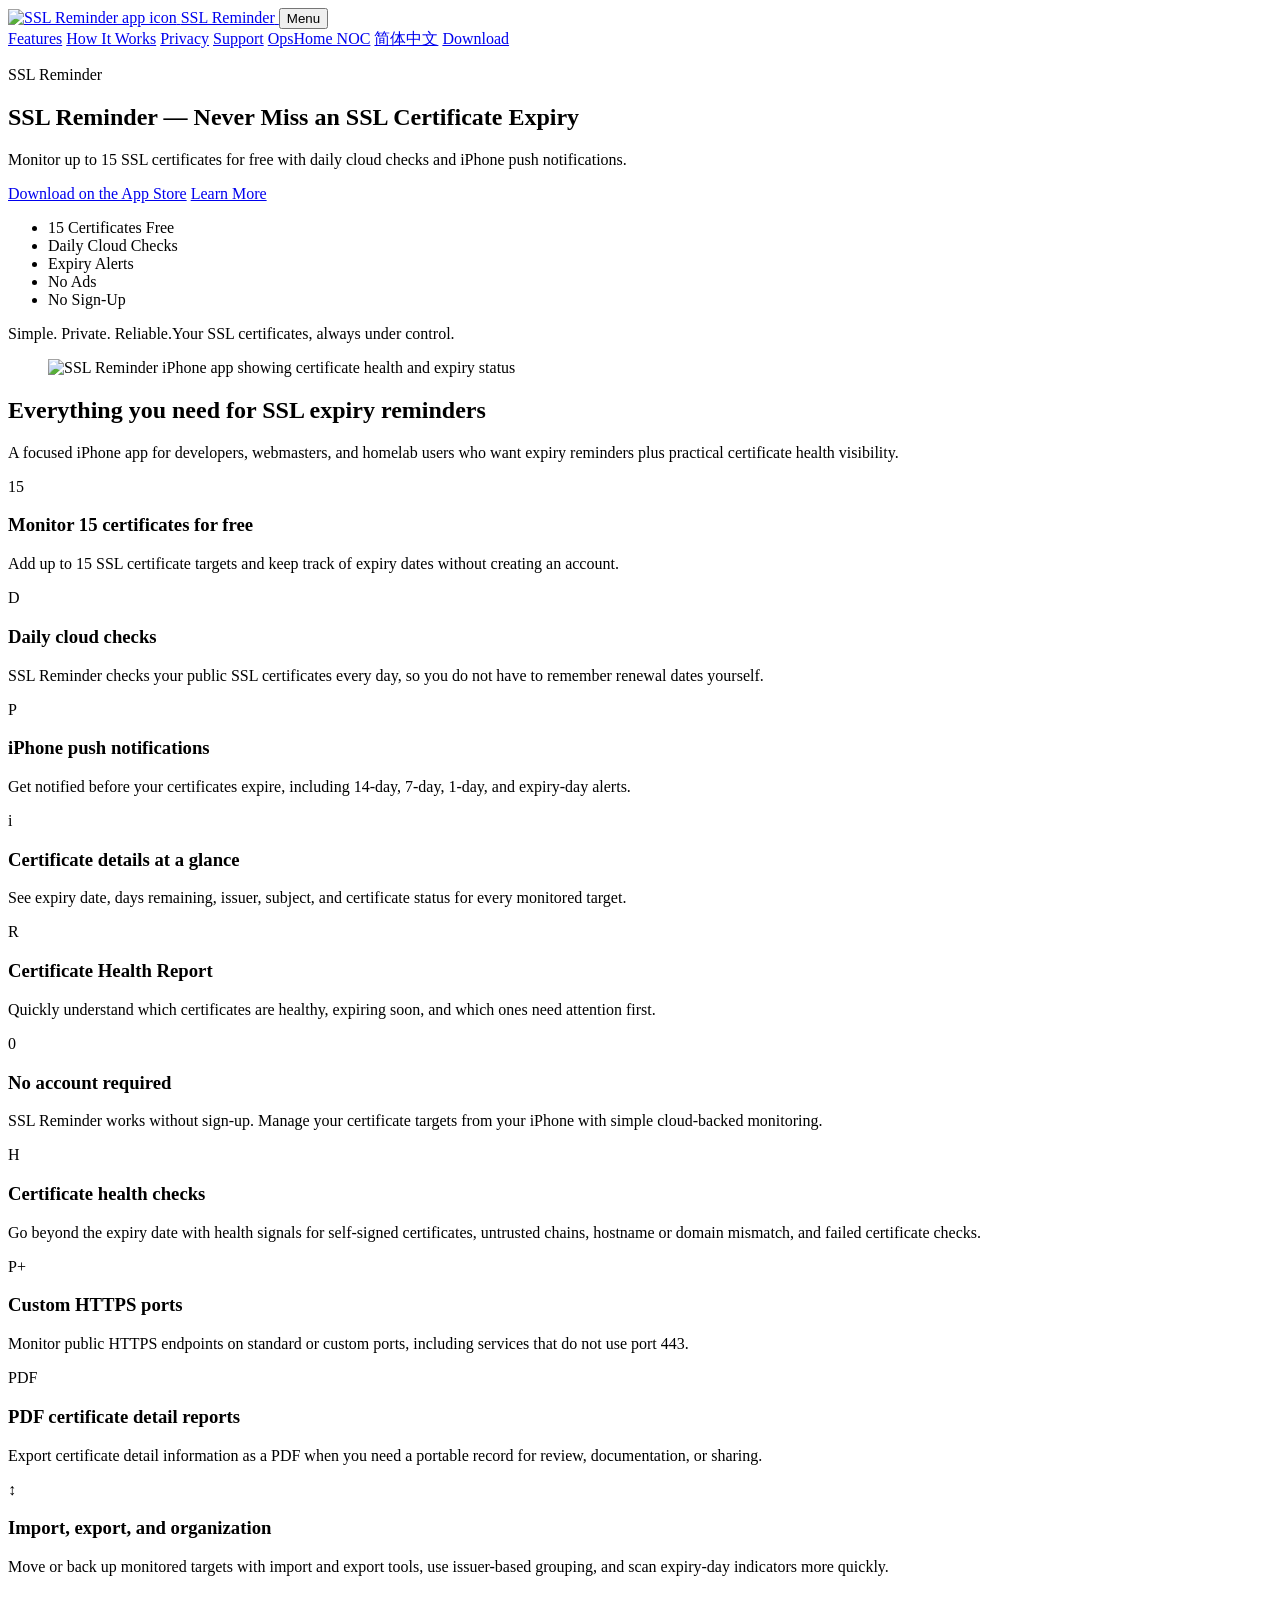
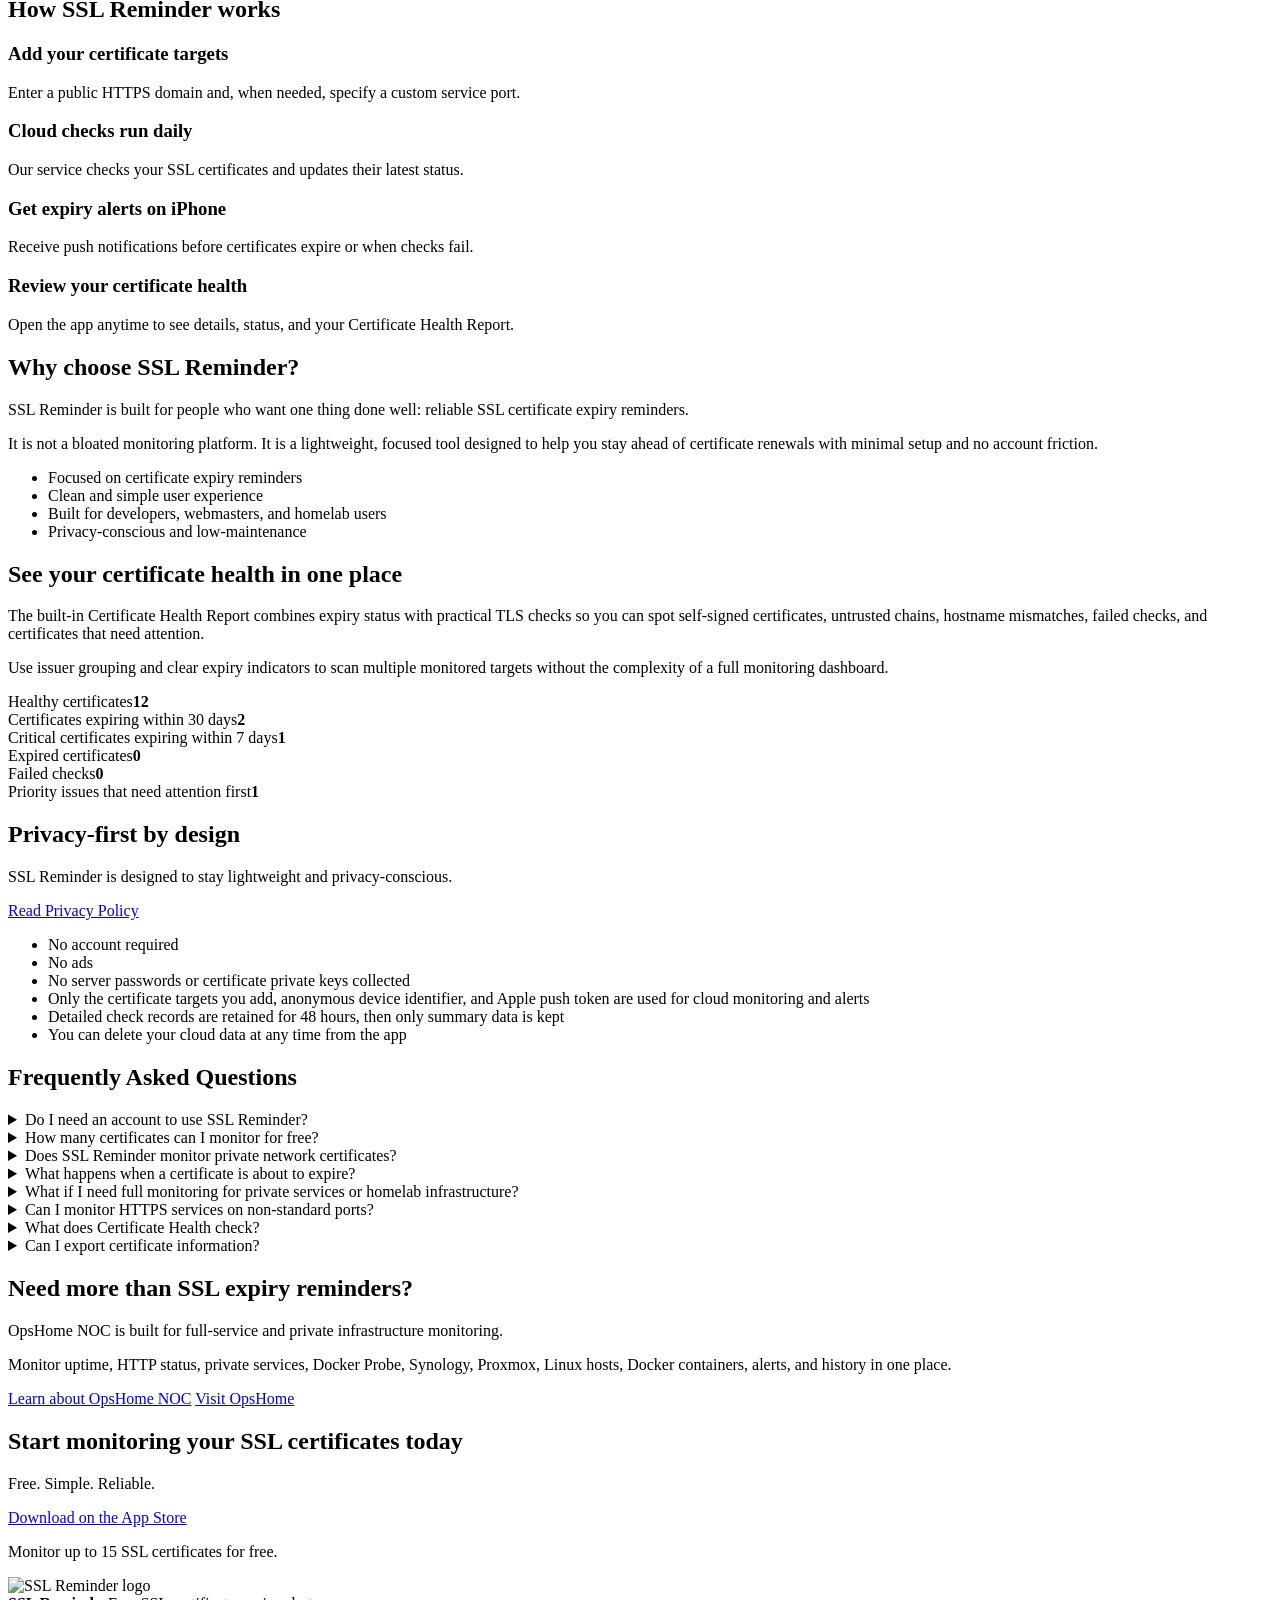
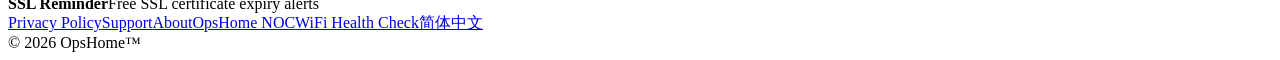
==== docs/index.html @ 2899841c "Add files via upload" ====
<!DOCTYPE html>

<html lang="en">
<head>
<meta charset="utf-8"/>
<meta content="width=device-width, initial-scale=1" name="viewport"/>
<title>SSL Reminder - Free SSL Certificate Expiry Alerts</title>
<meta content="SSL Reminder monitors up to 15 public SSL/TLS certificates for free with daily cloud checks, certificate health checks, custom HTTPS ports, PDF reports, and iPhone expiry or check-failure alerts." name="description"/>
<link href="https://ssl.opshome.run/" rel="canonical"/>
<link href="https://ssl.opshome.run/" hreflang="en" rel="alternate"/>
<link href="https://ssl.opshome.run/zh-cn/" hreflang="zh-CN" rel="alternate"/>
<link href="https://ssl.opshome.run/" hreflang="x-default" rel="alternate"/>
<meta content="website" property="og:type"/>
<meta content="SSL Reminder - Free SSL Certificate Expiry Alerts" property="og:title"/>
<meta content="Monitor up to 15 SSL certificates for free with daily cloud checks and iPhone push notifications." property="og:description"/>
<meta content="https://ssl.opshome.run/" property="og:url"/>
<meta content="https://ssl.opshome.run/assets/images/og.jpeg" property="og:image"/>
<meta content="summary_large_image" name="twitter:card"/>
<meta content="SSL Reminder - Free SSL Certificate Expiry Alerts" name="twitter:title"/>
<meta content="Daily cloud checks and iPhone push notifications for SSL certificate expiry reminders." name="twitter:description"/>
<meta content="https://ssl.opshome.run/assets/images/og.jpeg" name="twitter:image"/>
<link href="/assets/images/app-icon.png" rel="icon"/>
<link href="/assets/images/app-icon.png" rel="apple-touch-icon"/>
<script type="application/ld+json">{
  "@context": "https://schema.org",
  "@graph": [
    {
      "@type": "WebSite",
      "@id": "https://ssl.opshome.run/#website",
      "url": "https://ssl.opshome.run/",
      "name": "SSL Reminder",
      "publisher": {
        "@id": "https://ssl.opshome.run/#organization"
      }
    },
    {
      "@type": "Organization",
      "@id": "https://ssl.opshome.run/#organization",
      "name": "OpsHome",
      "url": "https://opshome.run/"
    },
    {
      "@type": "SoftwareApplication",
      "@id": "https://ssl.opshome.run/#software",
      "name": "SSL Reminder",
      "applicationCategory": "UtilitiesApplication",
      "operatingSystem": "iOS",
      "url": "https://ssl.opshome.run/",
      "downloadUrl": "https://apps.apple.com/us/app/ssl-reminder/id6786519365",
      "sameAs": [
        "https://apps.apple.com/us/app/ssl-reminder/id6786519365"
      ],
      "image": "https://ssl.opshome.run/assets/images/app-icon.png",
      "publisher": {
        "@id": "https://ssl.opshome.run/#organization"
      },
      "description": "SSL Reminder monitors public SSL/TLS certificates, checks certificate health and expiry status, and sends iPhone alerts before certificates expire or checks fail.",
      "featureList": [
        "Daily cloud certificate checks",
        "14-day, 7-day, 1-day and expiry-day alerts",
        "Certificate health checks",
        "Custom HTTPS ports",
        "PDF certificate detail reports",
        "Import and export of monitored targets",
        "Issuer grouping and expiry indicators"
      ]
    }
  ]
}</script><link href="/assets/css/styles.css" rel="stylesheet"/>
</head>
<body>
<header class="site-header">
<div class="container nav">
<a aria-label="SSL Reminder home" class="brand" href="/">
<img alt="SSL Reminder app icon" decoding="async" height="34" src="/assets/images/app-icon-96.webp" width="34"/>
<span>SSL Reminder</span>
</a>
<button aria-expanded="false" aria-label="Open navigation" class="menu-button" data-menu-button="" type="button">Menu</button>
<nav class="nav-links" data-nav-links="">
<a href="#features">Features</a>
<a href="#how-it-works">How It Works</a>
<a href="/privacy/">Privacy</a>
<a href="/support/">Support</a>
<a href="https://app.opshome.run/">OpsHome NOC</a>
<a href="/zh-cn/">简体中文</a>
<a class="button primary" href="https://apps.apple.com/us/app/ssl-reminder/id6786519365" rel="noopener" target="_blank">Download</a>
</nav>
</div>
</header>
<main>
<section class="hero">
<div class="container hero-grid">
<div>
<p class="eyebrow">SSL Reminder</p>
<h1>SSL Reminder — Never Miss an SSL Certificate Expiry</h1>
<p class="lead">Monitor up to 15 SSL certificates for free with daily cloud checks and iPhone push notifications.</p>
<div class="cta-row">
<a class="button primary" href="https://apps.apple.com/us/app/ssl-reminder/id6786519365" id="download">Download on the App Store</a>
<a class="button secondary" href="#features">Learn More</a>
</div>
<ul aria-label="Product highlights" class="trust-tags">
<li>15 Certificates Free</li>
<li>Daily Cloud Checks</li>
<li>Expiry Alerts</li>
<li>No Ads</li>
<li>No Sign-Up</li>
</ul>
<p class="hero-line">Simple. Private. Reliable.<span>Your SSL certificates, always under control.</span></p>
</div>
<figure class="hero-visual">
<img alt="SSL Reminder iPhone app showing certificate health and expiry status" decoding="async" fetchpriority="high" height="1025" src="/assets/images/ssl-reminder-hero-0492-520.png" width="520"/>
</figure>
</div>
</section>
<section id="features">
<div class="container">
<div class="section-head">
<h2>Everything you need for SSL expiry reminders</h2>
<p>A focused iPhone app for developers, webmasters, and homelab users who want expiry reminders plus practical certificate health visibility.</p>
</div>
<div class="grid features">
<article class="card"><div class="icon">15</div><h3>Monitor 15 certificates for free</h3><p>Add up to 15 SSL certificate targets and keep track of expiry dates without creating an account.</p></article>
<article class="card"><div class="icon">D</div><h3>Daily cloud checks</h3><p>SSL Reminder checks your public SSL certificates every day, so you do not have to remember renewal dates yourself.</p></article>
<article class="card"><div class="icon">P</div><h3>iPhone push notifications</h3><p>Get notified before your certificates expire, including 14-day, 7-day, 1-day, and expiry-day alerts.</p></article>
<article class="card"><div class="icon">i</div><h3>Certificate details at a glance</h3><p>See expiry date, days remaining, issuer, subject, and certificate status for every monitored target.</p></article>
<article class="card"><div class="icon">R</div><h3>Certificate Health Report</h3><p>Quickly understand which certificates are healthy, expiring soon, and which ones need attention first.</p></article>
<article class="card"><div class="icon">0</div><h3>No account required</h3><p>SSL Reminder works without sign-up. Manage your certificate targets from your iPhone with simple cloud-backed monitoring.</p></article>
<article class="card"><div class="icon">H</div><h3>Certificate health checks</h3><p>Go beyond the expiry date with health signals for self-signed certificates, untrusted chains, hostname or domain mismatch, and failed certificate checks.</p></article><article class="card"><div class="icon">P+</div><h3>Custom HTTPS ports</h3><p>Monitor public HTTPS endpoints on standard or custom ports, including services that do not use port 443.</p></article><article class="card"><div class="icon">PDF</div><h3>PDF certificate detail reports</h3><p>Export certificate detail information as a PDF when you need a portable record for review, documentation, or sharing.</p></article><article class="card"><div class="icon">↕</div><h3>Import, export, and organization</h3><p>Move or back up monitored targets with import and export tools, use issuer-based grouping, and scan expiry-day indicators more quickly.</p></article></div>
</div>
</section>
<section id="how-it-works">
<div class="container">
<div class="section-head">
<h2>How SSL Reminder works</h2>
</div>
<div class="grid steps">
<article class="card step"><h3>Add your certificate targets</h3><p>Enter a public HTTPS domain and, when needed, specify a custom service port.</p></article>
<article class="card step"><h3>Cloud checks run daily</h3><p>Our service checks your SSL certificates and updates their latest status.</p></article>
<article class="card step"><h3>Get expiry alerts on iPhone</h3><p>Receive push notifications before certificates expire or when checks fail.</p></article>
<article class="card step"><h3>Review your certificate health</h3><p>Open the app anytime to see details, status, and your Certificate Health Report.</p></article>
</div>
</div>
</section>
<section>
<div class="container split">
<div class="section-head">
<h2>Why choose SSL Reminder?</h2>
<p>SSL Reminder is built for people who want one thing done well: reliable SSL certificate expiry reminders.</p>
<p>It is not a bloated monitoring platform. It is a lightweight, focused tool designed to help you stay ahead of certificate renewals with minimal setup and no account friction.</p>
</div>
<div class="card">
<ul class="check-list">
<li>Focused on certificate expiry reminders</li>
<li>Clean and simple user experience</li>
<li>Built for developers, webmasters, and homelab users</li>
<li>Privacy-conscious and low-maintenance</li>
</ul>
</div>
</div>
</section>
<section>
<div class="container split">
<div>
<div class="section-head">
<h2>See your certificate health in one place</h2>
<p>The built-in Certificate Health Report combines expiry status with practical TLS checks so you can spot self-signed certificates, untrusted chains, hostname mismatches, failed checks, and certificates that need attention.</p>
</div>
<p class="lead">Use issuer grouping and clear expiry indicators to scan multiple monitored targets without the complexity of a full monitoring dashboard.</p>
</div>
<div class="report-panel">
<div class="metric"><span>Healthy certificates</span><strong>12</strong></div>
<div class="metric"><span>Certificates expiring within 30 days</span><strong>2</strong></div>
<div class="metric"><span>Critical certificates expiring within 7 days</span><strong>1</strong></div>
<div class="metric"><span>Expired certificates</span><strong>0</strong></div>
<div class="metric"><span>Failed checks</span><strong>0</strong></div>
<div class="metric"><span>Priority issues that need attention first</span><strong>1</strong></div>
</div>
</div>
</section>
<section>
<div class="container split">
<div class="section-head">
<h2>Privacy-first by design</h2>
<p>SSL Reminder is designed to stay lightweight and privacy-conscious.</p>
<div class="cta-row">
<a class="button secondary" href="/privacy/">Read Privacy Policy</a>
</div>
</div>
<div class="card">
<ul class="check-list">
<li>No account required</li>
<li>No ads</li>
<li>No server passwords or certificate private keys collected</li>
<li>Only the certificate targets you add, anonymous device identifier, and Apple push token are used for cloud monitoring and alerts</li>
<li>Detailed check records are retained for 48 hours, then only summary data is kept</li>
<li>You can delete your cloud data at any time from the app</li>
</ul>
</div>
</div>
</section>
<section>
<div class="container">
<div class="section-head">
<h2>Frequently Asked Questions</h2>
</div>
<div class="faq">
<details><summary>Do I need an account to use SSL Reminder?</summary><p>No. SSL Reminder does not require sign-up. You can monitor your certificate targets without creating an account.</p></details>
<details><summary>How many certificates can I monitor for free?</summary><p>You can monitor up to 15 SSL certificate targets for free.</p></details>
<details><summary>Does SSL Reminder monitor private network certificates?</summary><p>Cloud monitoring is designed for public SSL certificates. Private LAN or VPN-only targets are not suitable for long-term cloud monitoring in SSL Reminder.</p></details>
<details><summary>What happens when a certificate is about to expire?</summary><p>SSL Reminder sends iPhone push notifications before expiry, including 14-day, 7-day, 1-day, and expiry-day reminders.</p></details>
<details><summary>What if I need full monitoring for private services or homelab infrastructure?</summary><p>If you need uptime monitoring, private service monitoring, Docker Probe, Synology, Proxmox, Linux host monitoring, or a full operations view, please use OpsHome NOC.</p></details>
<details><summary>Can I monitor HTTPS services on non-standard ports?</summary><p>Yes. SSL Reminder can check public HTTPS services on custom ports, not only port 443. The target still needs to be reachable from the public Internet for cloud monitoring.</p></details><details><summary>What does Certificate Health check?</summary><p>Certificate Health can surface issues such as self-signed certificates, untrusted certificate chains, hostname or domain mismatch, expiry risk, and failed checks.</p></details><details><summary>Can I export certificate information?</summary><p>Yes. SSL Reminder can export certificate detail information as a PDF and provides import/export tools for monitored targets.</p></details></div>
</div>
</section>
<section>
<div class="container ops">
<h2>Need more than SSL expiry reminders?</h2>
<p>OpsHome NOC is built for full-service and private infrastructure monitoring.</p>
<p>Monitor uptime, HTTP status, private services, Docker Probe, Synology, Proxmox, Linux hosts, Docker containers, alerts, and history in one place.</p>
<div class="cta-row">
<a class="button primary" href="https://app.opshome.run/">Learn about OpsHome NOC</a>
<a class="button secondary" href="https://opshome.run/">Visit OpsHome</a>
</div>
</div>
</section>
<section class="final-cta">
<div class="container">
<h2>Start monitoring your SSL certificates today</h2>
<p class="lead" style="margin-left:auto;margin-right:auto;">Free. Simple. Reliable.</p>
<div class="cta-row" style="justify-content:center;">
<a class="button primary" href="https://apps.apple.com/us/app/ssl-reminder/id6786519365">Download on the App Store</a>
</div>
<p class="lead" style="font-size:16px;margin-left:auto;margin-right:auto;">Monitor up to 15 SSL certificates for free.</p>
</div>
</section>
</main>
<footer class="site-footer">
<div class="container footer-grid">
<div class="footer-brandline"><img alt="SSL Reminder logo" decoding="async" height="44" loading="lazy" src="/assets/images/ssl-reminder-logo.png" width="44"/><div><strong>SSL Reminder</strong><span>Free SSL certificate expiry alerts</span></div></div>
<nav class="footer-links"><a href="/privacy/">Privacy Policy</a><a href="/support/">Support</a><a href="/about/">About</a><a href="https://app.opshome.run/">OpsHome NOC</a><a href="https://wifi.opshome.run/">WiFi Health Check</a><a href="/zh-cn/">简体中文</a></nav>
<div class="copyright">© 2026 OpsHome™</div>
</div>
</footer>
<script defer="" src="/assets/js/main.js"></script>
</body>
</html>
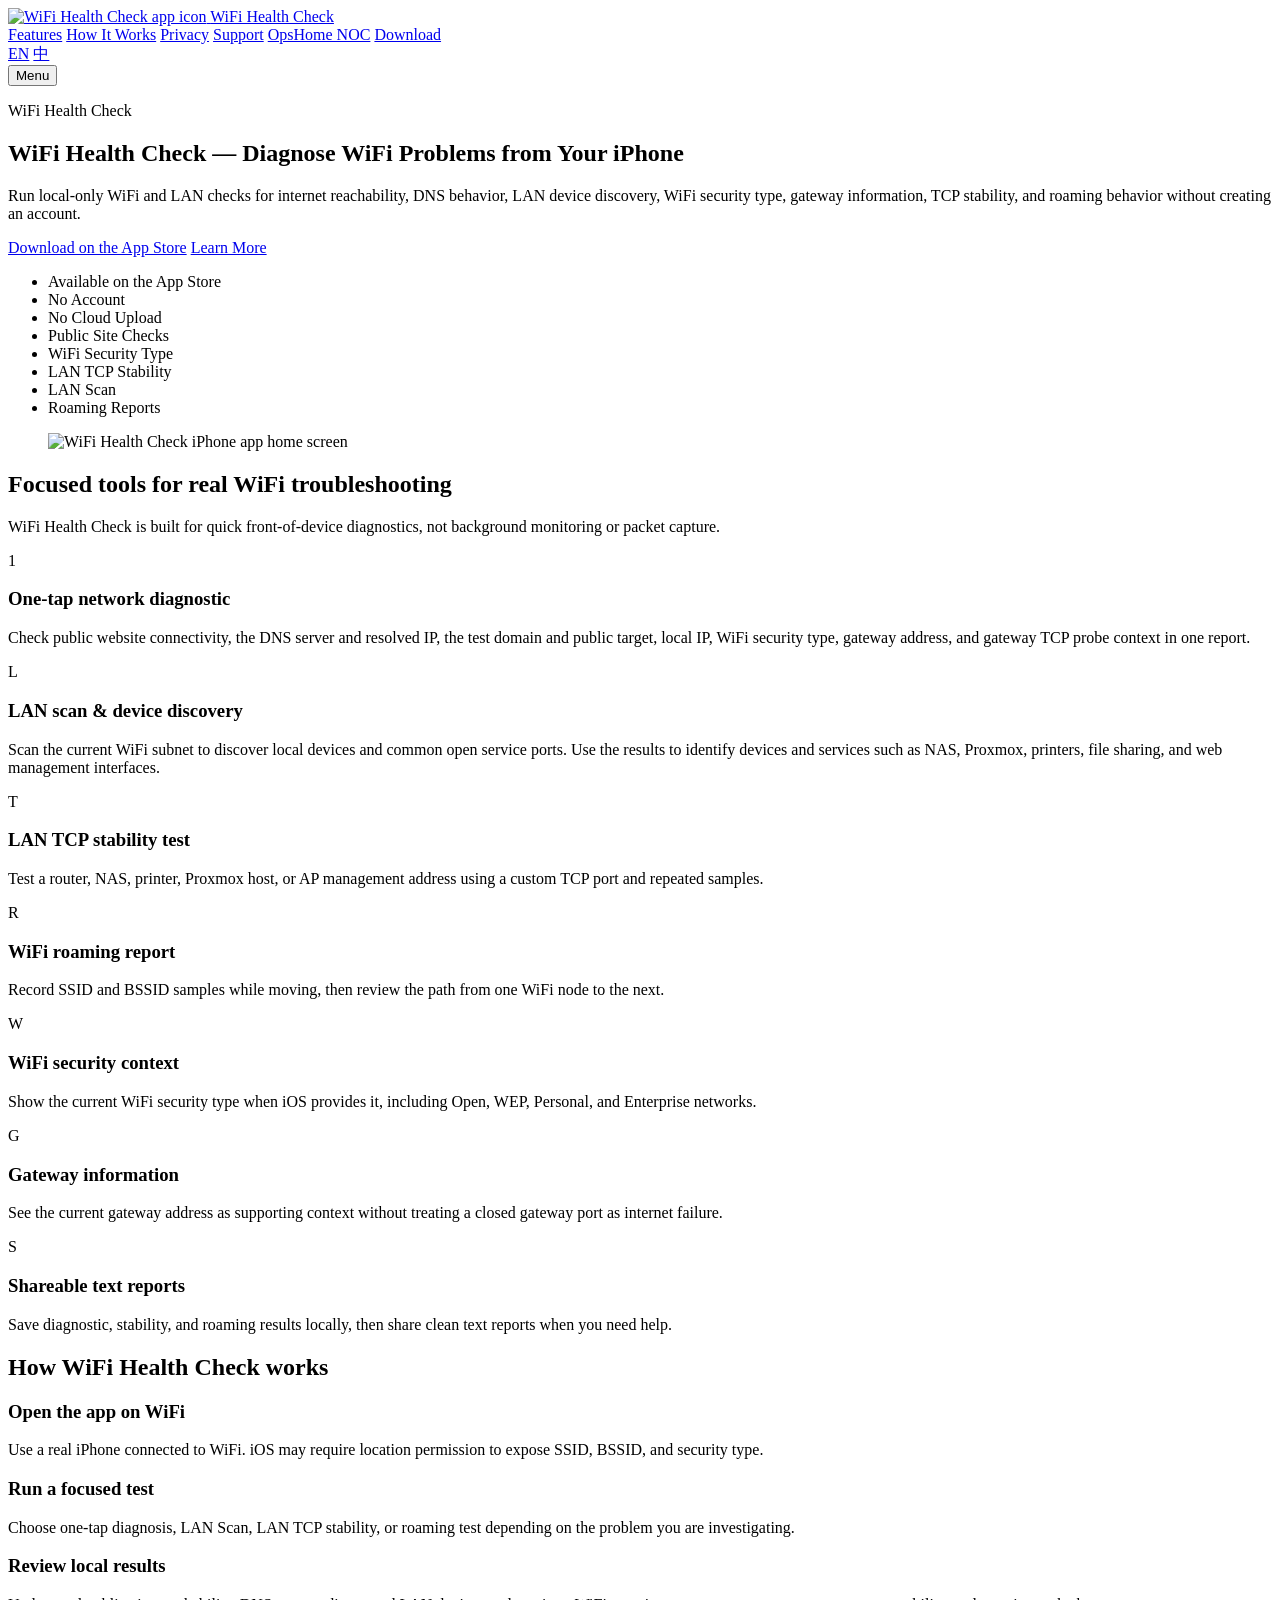
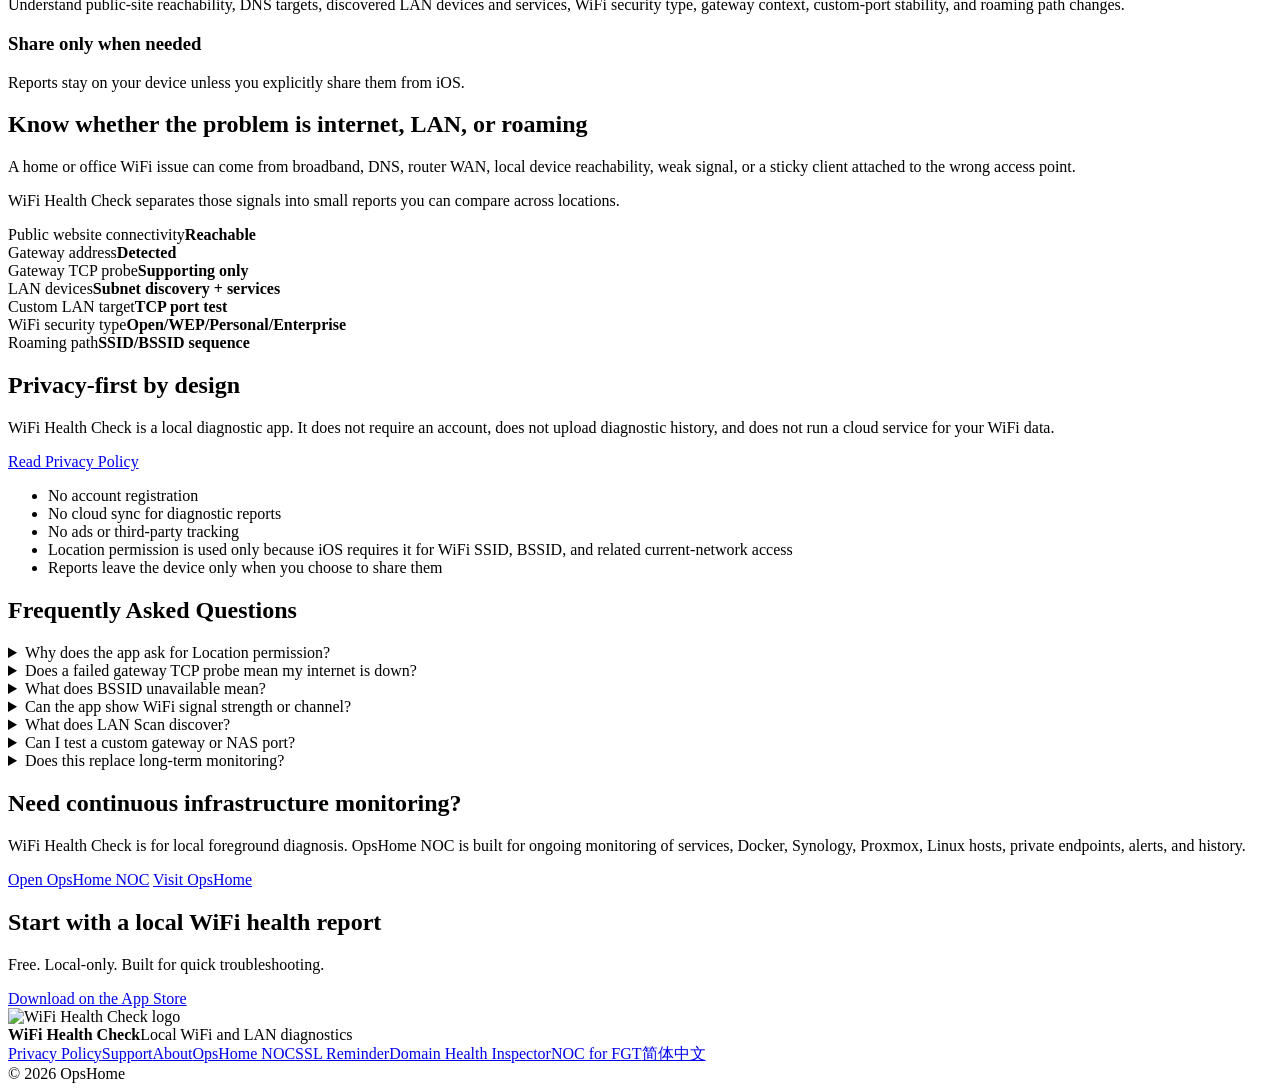
==== commit 0d2f65ac: "Add files via upload" ====
--- a/docs/index.html
+++ b/docs/index.html
@@ -1,246 +1,242 @@
-<!DOCTYPE html>
-
+﻿<!doctype html>
 <html lang="en">
 <head>
-<meta charset="utf-8"/>
-<meta content="width=device-width, initial-scale=1" name="viewport"/>
-<title>SSL Reminder - Free SSL Certificate Expiry Alerts</title>
-<meta content="SSL Reminder monitors up to 15 public SSL/TLS certificates for free with daily cloud checks, certificate health checks, custom HTTPS ports, PDF reports, and iPhone expiry or check-failure alerts." name="description"/>
-<link href="https://ssl.opshome.run/" rel="canonical"/>
-<link href="https://ssl.opshome.run/" hreflang="en" rel="alternate"/>
-<link href="https://ssl.opshome.run/zh-cn/" hreflang="zh-CN" rel="alternate"/>
-<link href="https://ssl.opshome.run/" hreflang="x-default" rel="alternate"/>
-<meta content="website" property="og:type"/>
-<meta content="SSL Reminder - Free SSL Certificate Expiry Alerts" property="og:title"/>
-<meta content="Monitor up to 15 SSL certificates for free with daily cloud checks and iPhone push notifications." property="og:description"/>
-<meta content="https://ssl.opshome.run/" property="og:url"/>
-<meta content="https://ssl.opshome.run/assets/images/og.jpeg" property="og:image"/>
-<meta content="summary_large_image" name="twitter:card"/>
-<meta content="SSL Reminder - Free SSL Certificate Expiry Alerts" name="twitter:title"/>
-<meta content="Daily cloud checks and iPhone push notifications for SSL certificate expiry reminders." name="twitter:description"/>
-<meta content="https://ssl.opshome.run/assets/images/og.jpeg" name="twitter:image"/>
-<link href="/assets/images/app-icon.png" rel="icon"/>
-<link href="/assets/images/app-icon.png" rel="apple-touch-icon"/>
-<script type="application/ld+json">{
+  <meta charset="utf-8">
+  <meta name="viewport" content="width=device-width, initial-scale=1">
+  <title>WiFi Health Check - Local WiFi and LAN Diagnostics for iPhone</title>
+  <meta name="description" content="WiFi Health Check is a free local-only iPhone app for WiFi and LAN diagnostics, LAN device discovery, DNS checks, TCP stability tests, roaming reports, and shareable troubleshooting results.">
+  <link rel="canonical" href="https://wifi.opshome.run/">
+  <link rel="alternate" hreflang="en" href="https://wifi.opshome.run/">
+  <link rel="alternate" hreflang="zh-CN" href="https://wifi.opshome.run/zh-cn/">
+  <link rel="alternate" hreflang="x-default" href="https://wifi.opshome.run/">
+  <meta property="og:type" content="website">
+  <meta property="og:title" content="WiFi Health Check - Local WiFi and LAN Diagnostics">
+  <meta property="og:description" content="Free local-only iPhone WiFi diagnostics with LAN device discovery, DNS and connectivity checks, TCP stability tests, WiFi security context, gateway details, and roaming reports.">
+  <meta property="og:url" content="https://wifi.opshome.run/">
+  <meta property="og:image" content="https://wifi.opshome.run/assets/images/og.png">
+  <meta property="og:image:width" content="1536">
+  <meta property="og:image:height" content="1024">
+  <meta name="twitter:card" content="summary_large_image">
+  <meta name="twitter:title" content="WiFi Health Check">
+  <meta name="twitter:description" content="Local-only WiFi and LAN diagnostics for iPhone with device discovery, DNS checks, TCP stability, WiFi security context, and roaming reports.">
+  <meta name="twitter:image" content="https://wifi.opshome.run/assets/images/og.png">
+  <link rel="icon" href="/favicon.ico" sizes="any">
+  <link rel="icon" type="image/png" sizes="32x32" href="/assets/images/favicon-32.png">
+  <link rel="icon" type="image/png" sizes="16x16" href="/assets/images/favicon-16.png">
+  <link rel="apple-touch-icon" href="/assets/images/apple-touch-icon.png">
+  <link rel="manifest" href="/site.webmanifest">
+  <link rel="stylesheet" href="/assets/css/styles.css">
+  <script type="application/ld+json">
+{
   "@context": "https://schema.org",
   "@graph": [
     {
       "@type": "WebSite",
-      "@id": "https://ssl.opshome.run/#website",
-      "url": "https://ssl.opshome.run/",
-      "name": "SSL Reminder",
+      "@id": "https://wifi.opshome.run/#website",
+      "url": "https://wifi.opshome.run/",
+      "name": "WiFi Health Check",
+      "inLanguage": "en",
       "publisher": {
-        "@id": "https://ssl.opshome.run/#organization"
+        "@id": "https://opshome.run/#organization"
       }
     },
     {
       "@type": "Organization",
-      "@id": "https://ssl.opshome.run/#organization",
+      "@id": "https://opshome.run/#organization",
       "name": "OpsHome",
       "url": "https://opshome.run/"
     },
     {
       "@type": "SoftwareApplication",
-      "@id": "https://ssl.opshome.run/#software",
-      "name": "SSL Reminder",
+      "@id": "https://wifi.opshome.run/#app",
+      "name": "WiFi Health Check",
+      "alternateName": "WiFi HealthCheck",
       "applicationCategory": "UtilitiesApplication",
       "operatingSystem": "iOS",
-      "url": "https://ssl.opshome.run/",
-      "downloadUrl": "https://apps.apple.com/us/app/ssl-reminder/id6786519365",
-      "sameAs": [
-        "https://apps.apple.com/us/app/ssl-reminder/id6786519365"
-      ],
-      "image": "https://ssl.opshome.run/assets/images/app-icon.png",
+      "url": "https://wifi.opshome.run/",
+      "downloadUrl": "https://apps.apple.com/us/app/wifi-healthcheck/id6791147190",
+      "sameAs": "https://apps.apple.com/us/app/wifi-healthcheck/id6791147190",
+      "image": "https://wifi.opshome.run/assets/images/og.png",
+      "description": "Local WiFi and LAN diagnostics for iPhone, including LAN device discovery, DNS and internet checks, TCP stability testing, WiFi security context, gateway information, and roaming reports.",
       "publisher": {
-        "@id": "https://ssl.opshome.run/#organization"
-      },
-      "description": "SSL Reminder monitors public SSL/TLS certificates, checks certificate health and expiry status, and sends iPhone alerts before certificates expire or checks fail.",
-      "featureList": [
-        "Daily cloud certificate checks",
-        "14-day, 7-day, 1-day and expiry-day alerts",
-        "Certificate health checks",
-        "Custom HTTPS ports",
-        "PDF certificate detail reports",
-        "Import and export of monitored targets",
-        "Issuer grouping and expiry indicators"
-      ]
+        "@id": "https://opshome.run/#organization"
+      }
     }
   ]
-}</script><link href="/assets/css/styles.css" rel="stylesheet"/>
+}
+  </script>
 </head>
 <body>
-<header class="site-header">
-<div class="container nav">
-<a aria-label="SSL Reminder home" class="brand" href="/">
-<img alt="SSL Reminder app icon" decoding="async" height="34" src="/assets/images/app-icon-96.webp" width="34"/>
-<span>SSL Reminder</span>
-</a>
-<button aria-expanded="false" aria-label="Open navigation" class="menu-button" data-menu-button="" type="button">Menu</button>
-<nav class="nav-links" data-nav-links="">
-<a href="#features">Features</a>
-<a href="#how-it-works">How It Works</a>
-<a href="/privacy/">Privacy</a>
-<a href="/support/">Support</a>
-<a href="https://app.opshome.run/">OpsHome NOC</a>
-<a href="/zh-cn/">简体中文</a>
-<a class="button primary" href="https://apps.apple.com/us/app/ssl-reminder/id6786519365" rel="noopener" target="_blank">Download</a>
-</nav>
-</div>
-</header>
-<main>
-<section class="hero">
-<div class="container hero-grid">
-<div>
-<p class="eyebrow">SSL Reminder</p>
-<h1>SSL Reminder — Never Miss an SSL Certificate Expiry</h1>
-<p class="lead">Monitor up to 15 SSL certificates for free with daily cloud checks and iPhone push notifications.</p>
-<div class="cta-row">
-<a class="button primary" href="https://apps.apple.com/us/app/ssl-reminder/id6786519365" id="download">Download on the App Store</a>
-<a class="button secondary" href="#features">Learn More</a>
-</div>
-<ul aria-label="Product highlights" class="trust-tags">
-<li>15 Certificates Free</li>
-<li>Daily Cloud Checks</li>
-<li>Expiry Alerts</li>
-<li>No Ads</li>
-<li>No Sign-Up</li>
-</ul>
-<p class="hero-line">Simple. Private. Reliable.<span>Your SSL certificates, always under control.</span></p>
-</div>
-<figure class="hero-visual">
-<img alt="SSL Reminder iPhone app showing certificate health and expiry status" decoding="async" fetchpriority="high" height="1025" src="/assets/images/ssl-reminder-hero-0492-520.png" width="520"/>
-</figure>
-</div>
-</section>
-<section id="features">
-<div class="container">
-<div class="section-head">
-<h2>Everything you need for SSL expiry reminders</h2>
-<p>A focused iPhone app for developers, webmasters, and homelab users who want expiry reminders plus practical certificate health visibility.</p>
-</div>
-<div class="grid features">
-<article class="card"><div class="icon">15</div><h3>Monitor 15 certificates for free</h3><p>Add up to 15 SSL certificate targets and keep track of expiry dates without creating an account.</p></article>
-<article class="card"><div class="icon">D</div><h3>Daily cloud checks</h3><p>SSL Reminder checks your public SSL certificates every day, so you do not have to remember renewal dates yourself.</p></article>
-<article class="card"><div class="icon">P</div><h3>iPhone push notifications</h3><p>Get notified before your certificates expire, including 14-day, 7-day, 1-day, and expiry-day alerts.</p></article>
-<article class="card"><div class="icon">i</div><h3>Certificate details at a glance</h3><p>See expiry date, days remaining, issuer, subject, and certificate status for every monitored target.</p></article>
-<article class="card"><div class="icon">R</div><h3>Certificate Health Report</h3><p>Quickly understand which certificates are healthy, expiring soon, and which ones need attention first.</p></article>
-<article class="card"><div class="icon">0</div><h3>No account required</h3><p>SSL Reminder works without sign-up. Manage your certificate targets from your iPhone with simple cloud-backed monitoring.</p></article>
-<article class="card"><div class="icon">H</div><h3>Certificate health checks</h3><p>Go beyond the expiry date with health signals for self-signed certificates, untrusted chains, hostname or domain mismatch, and failed certificate checks.</p></article><article class="card"><div class="icon">P+</div><h3>Custom HTTPS ports</h3><p>Monitor public HTTPS endpoints on standard or custom ports, including services that do not use port 443.</p></article><article class="card"><div class="icon">PDF</div><h3>PDF certificate detail reports</h3><p>Export certificate detail information as a PDF when you need a portable record for review, documentation, or sharing.</p></article><article class="card"><div class="icon">↕</div><h3>Import, export, and organization</h3><p>Move or back up monitored targets with import and export tools, use issuer-based grouping, and scan expiry-day indicators more quickly.</p></article></div>
-</div>
-</section>
-<section id="how-it-works">
-<div class="container">
-<div class="section-head">
-<h2>How SSL Reminder works</h2>
-</div>
-<div class="grid steps">
-<article class="card step"><h3>Add your certificate targets</h3><p>Enter a public HTTPS domain and, when needed, specify a custom service port.</p></article>
-<article class="card step"><h3>Cloud checks run daily</h3><p>Our service checks your SSL certificates and updates their latest status.</p></article>
-<article class="card step"><h3>Get expiry alerts on iPhone</h3><p>Receive push notifications before certificates expire or when checks fail.</p></article>
-<article class="card step"><h3>Review your certificate health</h3><p>Open the app anytime to see details, status, and your Certificate Health Report.</p></article>
-</div>
-</div>
-</section>
-<section>
-<div class="container split">
-<div class="section-head">
-<h2>Why choose SSL Reminder?</h2>
-<p>SSL Reminder is built for people who want one thing done well: reliable SSL certificate expiry reminders.</p>
-<p>It is not a bloated monitoring platform. It is a lightweight, focused tool designed to help you stay ahead of certificate renewals with minimal setup and no account friction.</p>
-</div>
-<div class="card">
-<ul class="check-list">
-<li>Focused on certificate expiry reminders</li>
-<li>Clean and simple user experience</li>
-<li>Built for developers, webmasters, and homelab users</li>
-<li>Privacy-conscious and low-maintenance</li>
-</ul>
-</div>
-</div>
-</section>
-<section>
-<div class="container split">
-<div>
-<div class="section-head">
-<h2>See your certificate health in one place</h2>
-<p>The built-in Certificate Health Report combines expiry status with practical TLS checks so you can spot self-signed certificates, untrusted chains, hostname mismatches, failed checks, and certificates that need attention.</p>
-</div>
-<p class="lead">Use issuer grouping and clear expiry indicators to scan multiple monitored targets without the complexity of a full monitoring dashboard.</p>
-</div>
-<div class="report-panel">
-<div class="metric"><span>Healthy certificates</span><strong>12</strong></div>
-<div class="metric"><span>Certificates expiring within 30 days</span><strong>2</strong></div>
-<div class="metric"><span>Critical certificates expiring within 7 days</span><strong>1</strong></div>
-<div class="metric"><span>Expired certificates</span><strong>0</strong></div>
-<div class="metric"><span>Failed checks</span><strong>0</strong></div>
-<div class="metric"><span>Priority issues that need attention first</span><strong>1</strong></div>
-</div>
-</div>
-</section>
-<section>
-<div class="container split">
-<div class="section-head">
-<h2>Privacy-first by design</h2>
-<p>SSL Reminder is designed to stay lightweight and privacy-conscious.</p>
-<div class="cta-row">
-<a class="button secondary" href="/privacy/">Read Privacy Policy</a>
-</div>
-</div>
-<div class="card">
-<ul class="check-list">
-<li>No account required</li>
-<li>No ads</li>
-<li>No server passwords or certificate private keys collected</li>
-<li>Only the certificate targets you add, anonymous device identifier, and Apple push token are used for cloud monitoring and alerts</li>
-<li>Detailed check records are retained for 48 hours, then only summary data is kept</li>
-<li>You can delete your cloud data at any time from the app</li>
-</ul>
-</div>
-</div>
-</section>
-<section>
-<div class="container">
-<div class="section-head">
-<h2>Frequently Asked Questions</h2>
-</div>
-<div class="faq">
-<details><summary>Do I need an account to use SSL Reminder?</summary><p>No. SSL Reminder does not require sign-up. You can monitor your certificate targets without creating an account.</p></details>
-<details><summary>How many certificates can I monitor for free?</summary><p>You can monitor up to 15 SSL certificate targets for free.</p></details>
-<details><summary>Does SSL Reminder monitor private network certificates?</summary><p>Cloud monitoring is designed for public SSL certificates. Private LAN or VPN-only targets are not suitable for long-term cloud monitoring in SSL Reminder.</p></details>
-<details><summary>What happens when a certificate is about to expire?</summary><p>SSL Reminder sends iPhone push notifications before expiry, including 14-day, 7-day, 1-day, and expiry-day reminders.</p></details>
-<details><summary>What if I need full monitoring for private services or homelab infrastructure?</summary><p>If you need uptime monitoring, private service monitoring, Docker Probe, Synology, Proxmox, Linux host monitoring, or a full operations view, please use OpsHome NOC.</p></details>
-<details><summary>Can I monitor HTTPS services on non-standard ports?</summary><p>Yes. SSL Reminder can check public HTTPS services on custom ports, not only port 443. The target still needs to be reachable from the public Internet for cloud monitoring.</p></details><details><summary>What does Certificate Health check?</summary><p>Certificate Health can surface issues such as self-signed certificates, untrusted certificate chains, hostname or domain mismatch, expiry risk, and failed checks.</p></details><details><summary>Can I export certificate information?</summary><p>Yes. SSL Reminder can export certificate detail information as a PDF and provides import/export tools for monitored targets.</p></details></div>
-</div>
-</section>
-<section>
-<div class="container ops">
-<h2>Need more than SSL expiry reminders?</h2>
-<p>OpsHome NOC is built for full-service and private infrastructure monitoring.</p>
-<p>Monitor uptime, HTTP status, private services, Docker Probe, Synology, Proxmox, Linux hosts, Docker containers, alerts, and history in one place.</p>
-<div class="cta-row">
-<a class="button primary" href="https://app.opshome.run/">Learn about OpsHome NOC</a>
-<a class="button secondary" href="https://opshome.run/">Visit OpsHome</a>
-</div>
-</div>
-</section>
-<section class="final-cta">
-<div class="container">
-<h2>Start monitoring your SSL certificates today</h2>
-<p class="lead" style="margin-left:auto;margin-right:auto;">Free. Simple. Reliable.</p>
-<div class="cta-row" style="justify-content:center;">
-<a class="button primary" href="https://apps.apple.com/us/app/ssl-reminder/id6786519365">Download on the App Store</a>
-</div>
-<p class="lead" style="font-size:16px;margin-left:auto;margin-right:auto;">Monitor up to 15 SSL certificates for free.</p>
-</div>
-</section>
-</main>
-<footer class="site-footer">
-<div class="container footer-grid">
-<div class="footer-brandline"><img alt="SSL Reminder logo" decoding="async" height="44" loading="lazy" src="/assets/images/ssl-reminder-logo.png" width="44"/><div><strong>SSL Reminder</strong><span>Free SSL certificate expiry alerts</span></div></div>
-<nav class="footer-links"><a href="/privacy/">Privacy Policy</a><a href="/support/">Support</a><a href="/about/">About</a><a href="https://app.opshome.run/">OpsHome NOC</a><a href="https://wifi.opshome.run/">WiFi Health Check</a><a href="/zh-cn/">简体中文</a></nav>
-<div class="copyright">© 2026 OpsHome™</div>
-</div>
-</footer>
-<script defer="" src="/assets/js/main.js"></script>
+  <header class="site-header">
+    <div class="container nav">
+      <a class="brand" href="/" aria-label="WiFi Health Check home">
+        <img src="/assets/images/app-icon.png" width="34" height="34" alt="WiFi Health Check app icon" decoding="async">
+        <span>WiFi Health Check</span>
+      </a>
+      <nav class="nav-links" data-nav-links>
+        <a href="#features">Features</a>
+        <a href="#how-it-works">How It Works</a>
+        <a href="/privacy/">Privacy</a>
+        <a href="/support/">Support</a>
+        <a href="https://app.opshome.run/">OpsHome NOC</a>
+        <a class="button primary" href="https://apps.apple.com/us/app/wifi-healthcheck/id6791147190" target="_blank" rel="noopener">Download</a>
+      </nav>
+      <div class="nav-tools">
+        <div class="language-switch" aria-label="Language">
+          <a class="active" href="/" hreflang="en" aria-current="page">EN</a>
+          <a href="/zh-cn/" hreflang="zh-CN" lang="zh-CN">中</a>
+        </div>
+        <button class="menu-button" type="button" aria-label="Open navigation" aria-expanded="false" data-menu-button>Menu</button>
+      </div>
+    </div>
+  </header>
+
+  <main>
+    <section class="hero">
+      <div class="container hero-grid">
+        <div>
+          <p class="eyebrow">WiFi Health Check</p>
+          <h1>WiFi Health Check — Diagnose WiFi Problems from Your iPhone</h1>
+          <p class="lead">Run local-only WiFi and LAN checks for internet reachability, DNS behavior, LAN device discovery, WiFi security type, gateway information, TCP stability, and roaming behavior without creating an account.</p>
+          <div class="cta-row">
+            <a class="button primary" href="https://apps.apple.com/us/app/wifi-healthcheck/id6791147190" id="download" target="_blank" rel="noopener">Download on the App Store</a>
+            <a class="button secondary" href="#features">Learn More</a>
+          </div>
+          <ul class="trust-tags" aria-label="Product highlights">
+            <li>Available on the App Store</li>
+            <li>No Account</li>
+            <li>No Cloud Upload</li>
+            <li>Public Site Checks</li>
+            <li>WiFi Security Type</li>
+            <li>LAN TCP Stability</li>
+            <li>LAN Scan</li>
+            <li>Roaming Reports</li>
+          </ul>
+        </div>
+        <figure class="hero-visual">
+          <img src="/assets/images/IMG_0540-portrait.png" width="1419" height="2796" alt="WiFi Health Check iPhone app home screen" fetchpriority="high" decoding="async">
+        </figure>
+      </div>
+    </section>
+
+    <section id="features">
+      <div class="container">
+        <div class="section-head">
+          <h2>Focused tools for real WiFi troubleshooting</h2>
+          <p>WiFi Health Check is built for quick front-of-device diagnostics, not background monitoring or packet capture.</p>
+        </div>
+        <div class="grid features">
+          <article class="card"><div class="icon">1</div><h3>One-tap network diagnostic</h3><p>Check public website connectivity, the DNS server and resolved IP, the test domain and public target, local IP, WiFi security type, gateway address, and gateway TCP probe context in one report.</p></article>
+          <article class="card"><div class="icon">L</div><h3>LAN scan &amp; device discovery</h3><p>Scan the current WiFi subnet to discover local devices and common open service ports. Use the results to identify devices and services such as NAS, Proxmox, printers, file sharing, and web management interfaces.</p></article>
+          <article class="card"><div class="icon">T</div><h3>LAN TCP stability test</h3><p>Test a router, NAS, printer, Proxmox host, or AP management address using a custom TCP port and repeated samples.</p></article>
+          <article class="card"><div class="icon">R</div><h3>WiFi roaming report</h3><p>Record SSID and BSSID samples while moving, then review the path from one WiFi node to the next.</p></article>
+          <article class="card"><div class="icon">W</div><h3>WiFi security context</h3><p>Show the current WiFi security type when iOS provides it, including Open, WEP, Personal, and Enterprise networks.</p></article>
+          <article class="card"><div class="icon">G</div><h3>Gateway information</h3><p>See the current gateway address as supporting context without treating a closed gateway port as internet failure.</p></article>
+          <article class="card"><div class="icon">S</div><h3>Shareable text reports</h3><p>Save diagnostic, stability, and roaming results locally, then share clean text reports when you need help.</p></article>
+        </div>
+      </div>
+    </section>
+
+    <section id="how-it-works">
+      <div class="container">
+        <div class="section-head">
+          <h2>How WiFi Health Check works</h2>
+        </div>
+        <div class="grid steps">
+          <article class="card step"><h3>Open the app on WiFi</h3><p>Use a real iPhone connected to WiFi. iOS may require location permission to expose SSID, BSSID, and security type.</p></article>
+          <article class="card step"><h3>Run a focused test</h3><p>Choose one-tap diagnosis, LAN Scan, LAN TCP stability, or roaming test depending on the problem you are investigating.</p></article>
+          <article class="card step"><h3>Review local results</h3><p>Understand public-site reachability, DNS targets, discovered LAN devices and services, WiFi security type, gateway context, custom-port stability, and roaming path changes.</p></article>
+          <article class="card step"><h3>Share only when needed</h3><p>Reports stay on your device unless you explicitly share them from iOS.</p></article>
+        </div>
+      </div>
+    </section>
+
+    <section>
+      <div class="container split">
+        <div class="section-head">
+          <h2>Know whether the problem is internet, LAN, or roaming</h2>
+          <p>A home or office WiFi issue can come from broadband, DNS, router WAN, local device reachability, weak signal, or a sticky client attached to the wrong access point.</p>
+          <p>WiFi Health Check separates those signals into small reports you can compare across locations.</p>
+        </div>
+        <div class="report-panel">
+          <div class="metric"><span>Public website connectivity</span><strong>Reachable</strong></div>
+          <div class="metric"><span>Gateway address</span><strong>Detected</strong></div>
+          <div class="metric"><span>Gateway TCP probe</span><strong>Supporting only</strong></div>
+          <div class="metric"><span>LAN devices</span><strong>Subnet discovery + services</strong></div>
+          <div class="metric"><span>Custom LAN target</span><strong>TCP port test</strong></div>
+          <div class="metric"><span>WiFi security type</span><strong>Open/WEP/Personal/Enterprise</strong></div>
+          <div class="metric"><span>Roaming path</span><strong>SSID/BSSID sequence</strong></div>
+        </div>
+      </div>
+    </section>
+
+    <section>
+      <div class="container split">
+        <div class="section-head">
+          <h2>Privacy-first by design</h2>
+          <p>WiFi Health Check is a local diagnostic app. It does not require an account, does not upload diagnostic history, and does not run a cloud service for your WiFi data.</p>
+          <div class="cta-row">
+            <a class="button secondary" href="/privacy/">Read Privacy Policy</a>
+          </div>
+        </div>
+        <div class="card">
+          <ul class="check-list">
+            <li>No account registration</li>
+            <li>No cloud sync for diagnostic reports</li>
+            <li>No ads or third-party tracking</li>
+            <li>Location permission is used only because iOS requires it for WiFi SSID, BSSID, and related current-network access</li>
+            <li>Reports leave the device only when you choose to share them</li>
+          </ul>
+        </div>
+      </div>
+    </section>
+
+    <section>
+      <div class="container">
+        <div class="section-head">
+          <h2>Frequently Asked Questions</h2>
+        </div>
+        <div class="faq">
+          <details><summary>Why does the app ask for Location permission?</summary><p>iOS gates WiFi SSID, BSSID, and current-network details behind Location permission and WiFi information entitlement support. The app uses that access to display the connected WiFi name, node identifier, and security type when available.</p></details>
+          <details><summary>Does a failed gateway TCP probe mean my internet is down?</summary><p>No. Routers can use custom ports or close common ports. WiFi Health Check uses public website reachability as the main internet connectivity signal and keeps gateway TCP status as supporting context.</p></details>
+          <details><summary>What does BSSID unavailable mean?</summary><p>It means iOS did not provide the WiFi node identifier to the app. This can happen on simulator, cellular, missing permission, entitlement limitations, or system privacy restrictions.</p></details>
+          <details><summary>Can the app show WiFi signal strength or channel?</summary><p>iOS does not provide reliable RSSI, channel, frequency band, channel width, or PHY rate to ordinary App Store apps. WiFi Health Check shows the WiFi details iOS allows, then uses connectivity, DNS, TCP, latency, timeout, and roaming behavior to diagnose real network experience.</p></details>
+          <details><summary>What does LAN Scan discover?</summary><p>LAN Scan checks the current WiFi subnet for reachable devices and common open service ports. Results can help identify NAS, Proxmox, printers, file sharing, web management, and other local services. Network segmentation, client isolation, device firewalls, and different VLANs can limit what is visible.</p></details>
+          <details><summary>Can I test a custom gateway or NAS port?</summary><p>Yes. The LAN TCP stability test lets you enter an IP address and TCP port for repeated connectivity sampling.</p></details>
+          <details><summary>Does this replace long-term monitoring?</summary><p>No. It is a foreground local diagnostic tool. Use OpsHome NOC if you need continuous uptime, Docker, Synology, Proxmox, Linux host, or private infrastructure monitoring.</p></details>
+        </div>
+      </div>
+    </section>
+
+    <section>
+      <div class="container ops">
+        <h2>Need continuous infrastructure monitoring?</h2>
+        <p>WiFi Health Check is for local foreground diagnosis. OpsHome NOC is built for ongoing monitoring of services, Docker, Synology, Proxmox, Linux hosts, private endpoints, alerts, and history.</p>
+        <div class="cta-row">
+          <a class="button primary" href="https://app.opshome.run/">Open OpsHome NOC</a>
+          <a class="button secondary" href="https://opshome.run/">Visit OpsHome</a>
+        </div>
+      </div>
+    </section>
+
+    <section class="final-cta">
+      <div class="container">
+        <h2>Start with a local WiFi health report</h2>
+        <p class="lead" style="margin-left:auto;margin-right:auto;">Free. Local-only. Built for quick troubleshooting.</p>
+        <div class="cta-row" style="justify-content:center;">
+          <a class="button primary" href="https://apps.apple.com/us/app/wifi-healthcheck/id6791147190" target="_blank" rel="noopener">Download on the App Store</a>
+        </div>
+      </div>
+    </section>
+  </main>
+
+  <footer class="site-footer">
+    <div class="container footer-grid">
+      <div class="footer-brandline"><img src="/assets/images/app-logo.png" alt="WiFi Health Check logo" width="44" height="44" loading="lazy" decoding="async"><div><strong>WiFi Health Check</strong><span>Local WiFi and LAN diagnostics</span></div></div>
+      <nav class="footer-links"><a href="/privacy/">Privacy Policy</a><a href="/support/">Support</a><a href="/about/">About</a><a href="https://app.opshome.run/">OpsHome NOC</a><a href="https://ssl.opshome.run/">SSL Reminder</a><a href="https://domain.opshome.run/">Domain Health Inspector</a><a href="https://fgt.opshome.run/">NOC for FGT</a><a href="/zh-cn/">简体中文</a></nav>
+      <div class="copyright">&copy; 2026 OpsHome</div>
+    </div>
+  </footer>
+  <script src="/assets/js/main.js" defer></script>
 </body>
 </html>
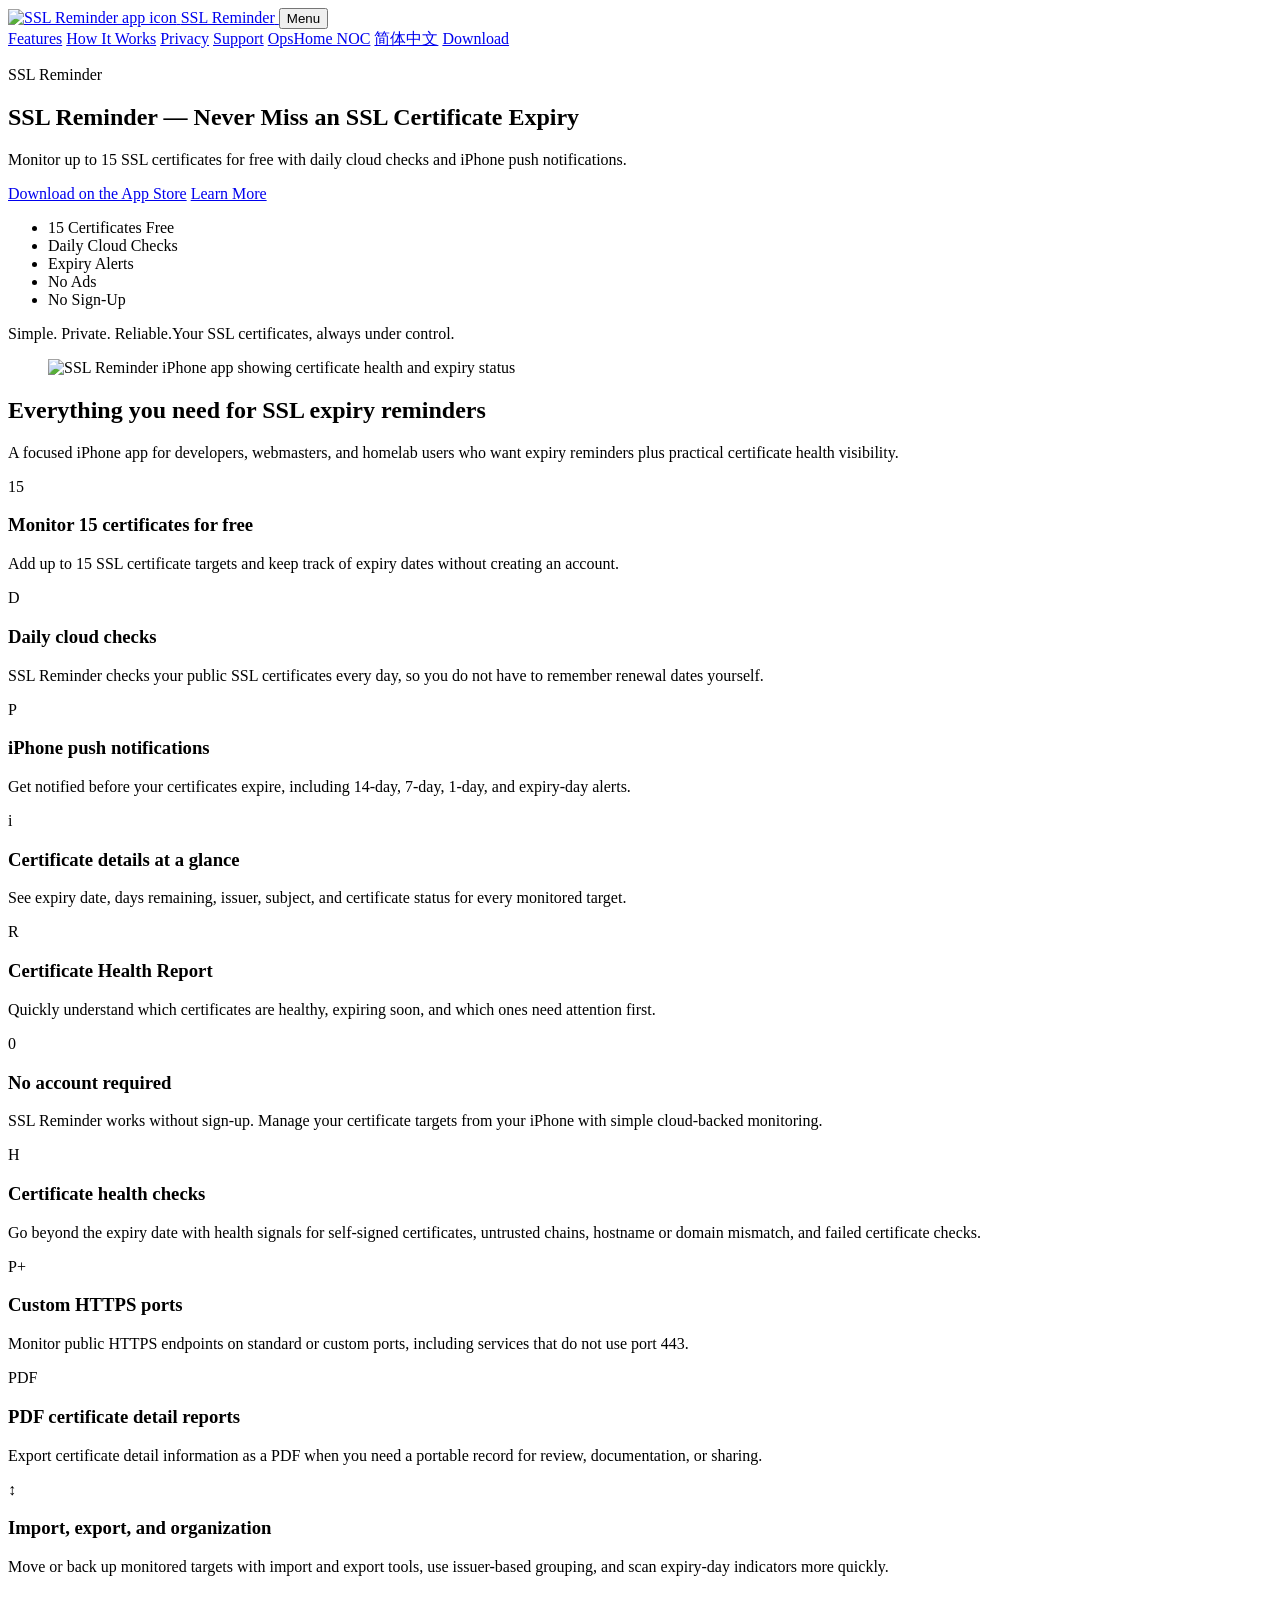
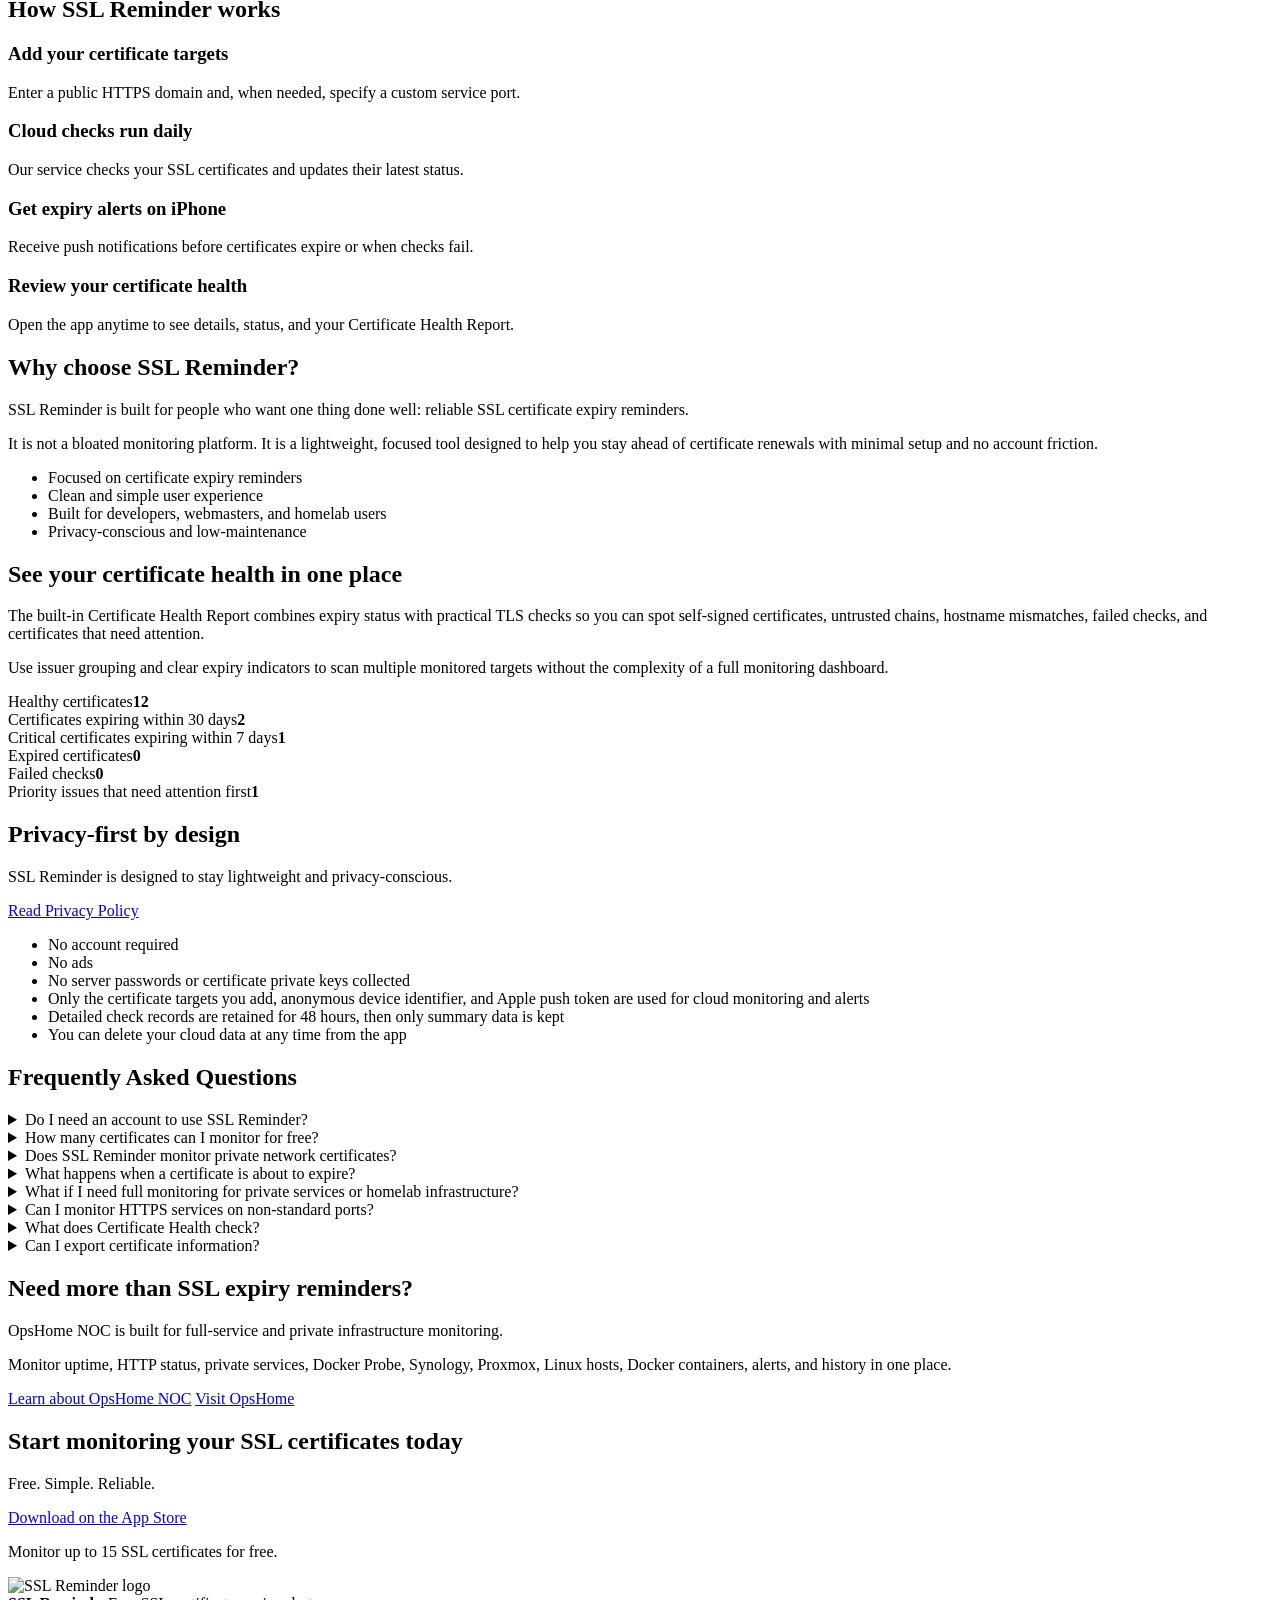
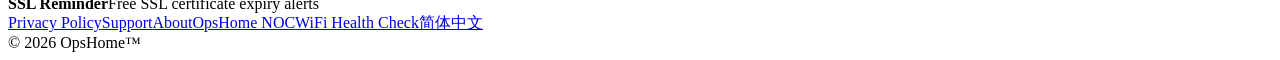
==== commit def77e16: "Add files via upload" ====
--- a/docs/index.html
+++ b/docs/index.html
@@ -1,242 +1,246 @@
-﻿<!doctype html>
+<!DOCTYPE html>
+
 <html lang="en">
 <head>
-  <meta charset="utf-8">
-  <meta name="viewport" content="width=device-width, initial-scale=1">
-  <title>WiFi Health Check - Local WiFi and LAN Diagnostics for iPhone</title>
-  <meta name="description" content="WiFi Health Check is a free local-only iPhone app for WiFi and LAN diagnostics, LAN device discovery, DNS checks, TCP stability tests, roaming reports, and shareable troubleshooting results.">
-  <link rel="canonical" href="https://wifi.opshome.run/">
-  <link rel="alternate" hreflang="en" href="https://wifi.opshome.run/">
-  <link rel="alternate" hreflang="zh-CN" href="https://wifi.opshome.run/zh-cn/">
-  <link rel="alternate" hreflang="x-default" href="https://wifi.opshome.run/">
-  <meta property="og:type" content="website">
-  <meta property="og:title" content="WiFi Health Check - Local WiFi and LAN Diagnostics">
-  <meta property="og:description" content="Free local-only iPhone WiFi diagnostics with LAN device discovery, DNS and connectivity checks, TCP stability tests, WiFi security context, gateway details, and roaming reports.">
-  <meta property="og:url" content="https://wifi.opshome.run/">
-  <meta property="og:image" content="https://wifi.opshome.run/assets/images/og.png">
-  <meta property="og:image:width" content="1536">
-  <meta property="og:image:height" content="1024">
-  <meta name="twitter:card" content="summary_large_image">
-  <meta name="twitter:title" content="WiFi Health Check">
-  <meta name="twitter:description" content="Local-only WiFi and LAN diagnostics for iPhone with device discovery, DNS checks, TCP stability, WiFi security context, and roaming reports.">
-  <meta name="twitter:image" content="https://wifi.opshome.run/assets/images/og.png">
-  <link rel="icon" href="/favicon.ico" sizes="any">
-  <link rel="icon" type="image/png" sizes="32x32" href="/assets/images/favicon-32.png">
-  <link rel="icon" type="image/png" sizes="16x16" href="/assets/images/favicon-16.png">
-  <link rel="apple-touch-icon" href="/assets/images/apple-touch-icon.png">
-  <link rel="manifest" href="/site.webmanifest">
-  <link rel="stylesheet" href="/assets/css/styles.css">
-  <script type="application/ld+json">
-{
+<meta charset="utf-8"/>
+<meta content="width=device-width, initial-scale=1" name="viewport"/>
+<title>SSL Reminder - Free SSL Certificate Expiry Alerts</title>
+<meta content="SSL Reminder monitors up to 15 public SSL/TLS certificates for free with daily cloud checks, certificate health checks, custom HTTPS ports, PDF reports, and iPhone expiry or check-failure alerts." name="description"/>
+<link href="https://ssl.opshome.run/" rel="canonical"/>
+<link href="https://ssl.opshome.run/" hreflang="en" rel="alternate"/>
+<link href="https://ssl.opshome.run/zh-cn/" hreflang="zh-CN" rel="alternate"/>
+<link href="https://ssl.opshome.run/" hreflang="x-default" rel="alternate"/>
+<meta content="website" property="og:type"/>
+<meta content="SSL Reminder - Free SSL Certificate Expiry Alerts" property="og:title"/>
+<meta content="Monitor up to 15 SSL certificates for free with daily cloud checks and iPhone push notifications." property="og:description"/>
+<meta content="https://ssl.opshome.run/" property="og:url"/>
+<meta content="https://ssl.opshome.run/assets/images/og.jpeg" property="og:image"/>
+<meta content="summary_large_image" name="twitter:card"/>
+<meta content="SSL Reminder - Free SSL Certificate Expiry Alerts" name="twitter:title"/>
+<meta content="Daily cloud checks and iPhone push notifications for SSL certificate expiry reminders." name="twitter:description"/>
+<meta content="https://ssl.opshome.run/assets/images/og.jpeg" name="twitter:image"/>
+<link href="/assets/images/app-icon.png" rel="icon"/>
+<link href="/assets/images/app-icon.png" rel="apple-touch-icon"/>
+<script type="application/ld+json">{
   "@context": "https://schema.org",
   "@graph": [
     {
       "@type": "WebSite",
-      "@id": "https://wifi.opshome.run/#website",
-      "url": "https://wifi.opshome.run/",
-      "name": "WiFi Health Check",
-      "inLanguage": "en",
+      "@id": "https://ssl.opshome.run/#website",
+      "url": "https://ssl.opshome.run/",
+      "name": "SSL Reminder",
       "publisher": {
-        "@id": "https://opshome.run/#organization"
+        "@id": "https://ssl.opshome.run/#organization"
       }
     },
     {
       "@type": "Organization",
-      "@id": "https://opshome.run/#organization",
+      "@id": "https://ssl.opshome.run/#organization",
       "name": "OpsHome",
       "url": "https://opshome.run/"
     },
     {
       "@type": "SoftwareApplication",
-      "@id": "https://wifi.opshome.run/#app",
-      "name": "WiFi Health Check",
-      "alternateName": "WiFi HealthCheck",
+      "@id": "https://ssl.opshome.run/#software",
+      "name": "SSL Reminder",
       "applicationCategory": "UtilitiesApplication",
       "operatingSystem": "iOS",
-      "url": "https://wifi.opshome.run/",
-      "downloadUrl": "https://apps.apple.com/us/app/wifi-healthcheck/id6791147190",
-      "sameAs": "https://apps.apple.com/us/app/wifi-healthcheck/id6791147190",
-      "image": "https://wifi.opshome.run/assets/images/og.png",
-      "description": "Local WiFi and LAN diagnostics for iPhone, including LAN device discovery, DNS and internet checks, TCP stability testing, WiFi security context, gateway information, and roaming reports.",
+      "url": "https://ssl.opshome.run/",
+      "downloadUrl": "https://apps.apple.com/us/app/ssl-reminder/id6786519365",
+      "sameAs": [
+        "https://apps.apple.com/us/app/ssl-reminder/id6786519365"
+      ],
+      "image": "https://ssl.opshome.run/assets/images/app-icon.png",
       "publisher": {
-        "@id": "https://opshome.run/#organization"
-      }
+        "@id": "https://ssl.opshome.run/#organization"
+      },
+      "description": "SSL Reminder monitors public SSL/TLS certificates, checks certificate health and expiry status, and sends iPhone alerts before certificates expire or checks fail.",
+      "featureList": [
+        "Daily cloud certificate checks",
+        "14-day, 7-day, 1-day and expiry-day alerts",
+        "Certificate health checks",
+        "Custom HTTPS ports",
+        "PDF certificate detail reports",
+        "Import and export of monitored targets",
+        "Issuer grouping and expiry indicators"
+      ]
     }
   ]
-}
-  </script>
+}</script><link href="/assets/css/styles.css" rel="stylesheet"/>
 </head>
 <body>
-  <header class="site-header">
-    <div class="container nav">
-      <a class="brand" href="/" aria-label="WiFi Health Check home">
-        <img src="/assets/images/app-icon.png" width="34" height="34" alt="WiFi Health Check app icon" decoding="async">
-        <span>WiFi Health Check</span>
-      </a>
-      <nav class="nav-links" data-nav-links>
-        <a href="#features">Features</a>
-        <a href="#how-it-works">How It Works</a>
-        <a href="/privacy/">Privacy</a>
-        <a href="/support/">Support</a>
-        <a href="https://app.opshome.run/">OpsHome NOC</a>
-        <a class="button primary" href="https://apps.apple.com/us/app/wifi-healthcheck/id6791147190" target="_blank" rel="noopener">Download</a>
-      </nav>
-      <div class="nav-tools">
-        <div class="language-switch" aria-label="Language">
-          <a class="active" href="/" hreflang="en" aria-current="page">EN</a>
-          <a href="/zh-cn/" hreflang="zh-CN" lang="zh-CN">中</a>
-        </div>
-        <button class="menu-button" type="button" aria-label="Open navigation" aria-expanded="false" data-menu-button>Menu</button>
-      </div>
-    </div>
-  </header>
-
-  <main>
-    <section class="hero">
-      <div class="container hero-grid">
-        <div>
-          <p class="eyebrow">WiFi Health Check</p>
-          <h1>WiFi Health Check — Diagnose WiFi Problems from Your iPhone</h1>
-          <p class="lead">Run local-only WiFi and LAN checks for internet reachability, DNS behavior, LAN device discovery, WiFi security type, gateway information, TCP stability, and roaming behavior without creating an account.</p>
-          <div class="cta-row">
-            <a class="button primary" href="https://apps.apple.com/us/app/wifi-healthcheck/id6791147190" id="download" target="_blank" rel="noopener">Download on the App Store</a>
-            <a class="button secondary" href="#features">Learn More</a>
-          </div>
-          <ul class="trust-tags" aria-label="Product highlights">
-            <li>Available on the App Store</li>
-            <li>No Account</li>
-            <li>No Cloud Upload</li>
-            <li>Public Site Checks</li>
-            <li>WiFi Security Type</li>
-            <li>LAN TCP Stability</li>
-            <li>LAN Scan</li>
-            <li>Roaming Reports</li>
-          </ul>
-        </div>
-        <figure class="hero-visual">
-          <img src="/assets/images/IMG_0540-portrait.png" width="1419" height="2796" alt="WiFi Health Check iPhone app home screen" fetchpriority="high" decoding="async">
-        </figure>
-      </div>
-    </section>
-
-    <section id="features">
-      <div class="container">
-        <div class="section-head">
-          <h2>Focused tools for real WiFi troubleshooting</h2>
-          <p>WiFi Health Check is built for quick front-of-device diagnostics, not background monitoring or packet capture.</p>
-        </div>
-        <div class="grid features">
-          <article class="card"><div class="icon">1</div><h3>One-tap network diagnostic</h3><p>Check public website connectivity, the DNS server and resolved IP, the test domain and public target, local IP, WiFi security type, gateway address, and gateway TCP probe context in one report.</p></article>
-          <article class="card"><div class="icon">L</div><h3>LAN scan &amp; device discovery</h3><p>Scan the current WiFi subnet to discover local devices and common open service ports. Use the results to identify devices and services such as NAS, Proxmox, printers, file sharing, and web management interfaces.</p></article>
-          <article class="card"><div class="icon">T</div><h3>LAN TCP stability test</h3><p>Test a router, NAS, printer, Proxmox host, or AP management address using a custom TCP port and repeated samples.</p></article>
-          <article class="card"><div class="icon">R</div><h3>WiFi roaming report</h3><p>Record SSID and BSSID samples while moving, then review the path from one WiFi node to the next.</p></article>
-          <article class="card"><div class="icon">W</div><h3>WiFi security context</h3><p>Show the current WiFi security type when iOS provides it, including Open, WEP, Personal, and Enterprise networks.</p></article>
-          <article class="card"><div class="icon">G</div><h3>Gateway information</h3><p>See the current gateway address as supporting context without treating a closed gateway port as internet failure.</p></article>
-          <article class="card"><div class="icon">S</div><h3>Shareable text reports</h3><p>Save diagnostic, stability, and roaming results locally, then share clean text reports when you need help.</p></article>
-        </div>
-      </div>
-    </section>
-
-    <section id="how-it-works">
-      <div class="container">
-        <div class="section-head">
-          <h2>How WiFi Health Check works</h2>
-        </div>
-        <div class="grid steps">
-          <article class="card step"><h3>Open the app on WiFi</h3><p>Use a real iPhone connected to WiFi. iOS may require location permission to expose SSID, BSSID, and security type.</p></article>
-          <article class="card step"><h3>Run a focused test</h3><p>Choose one-tap diagnosis, LAN Scan, LAN TCP stability, or roaming test depending on the problem you are investigating.</p></article>
-          <article class="card step"><h3>Review local results</h3><p>Understand public-site reachability, DNS targets, discovered LAN devices and services, WiFi security type, gateway context, custom-port stability, and roaming path changes.</p></article>
-          <article class="card step"><h3>Share only when needed</h3><p>Reports stay on your device unless you explicitly share them from iOS.</p></article>
-        </div>
-      </div>
-    </section>
-
-    <section>
-      <div class="container split">
-        <div class="section-head">
-          <h2>Know whether the problem is internet, LAN, or roaming</h2>
-          <p>A home or office WiFi issue can come from broadband, DNS, router WAN, local device reachability, weak signal, or a sticky client attached to the wrong access point.</p>
-          <p>WiFi Health Check separates those signals into small reports you can compare across locations.</p>
-        </div>
-        <div class="report-panel">
-          <div class="metric"><span>Public website connectivity</span><strong>Reachable</strong></div>
-          <div class="metric"><span>Gateway address</span><strong>Detected</strong></div>
-          <div class="metric"><span>Gateway TCP probe</span><strong>Supporting only</strong></div>
-          <div class="metric"><span>LAN devices</span><strong>Subnet discovery + services</strong></div>
-          <div class="metric"><span>Custom LAN target</span><strong>TCP port test</strong></div>
-          <div class="metric"><span>WiFi security type</span><strong>Open/WEP/Personal/Enterprise</strong></div>
-          <div class="metric"><span>Roaming path</span><strong>SSID/BSSID sequence</strong></div>
-        </div>
-      </div>
-    </section>
-
-    <section>
-      <div class="container split">
-        <div class="section-head">
-          <h2>Privacy-first by design</h2>
-          <p>WiFi Health Check is a local diagnostic app. It does not require an account, does not upload diagnostic history, and does not run a cloud service for your WiFi data.</p>
-          <div class="cta-row">
-            <a class="button secondary" href="/privacy/">Read Privacy Policy</a>
-          </div>
-        </div>
-        <div class="card">
-          <ul class="check-list">
-            <li>No account registration</li>
-            <li>No cloud sync for diagnostic reports</li>
-            <li>No ads or third-party tracking</li>
-            <li>Location permission is used only because iOS requires it for WiFi SSID, BSSID, and related current-network access</li>
-            <li>Reports leave the device only when you choose to share them</li>
-          </ul>
-        </div>
-      </div>
-    </section>
-
-    <section>
-      <div class="container">
-        <div class="section-head">
-          <h2>Frequently Asked Questions</h2>
-        </div>
-        <div class="faq">
-          <details><summary>Why does the app ask for Location permission?</summary><p>iOS gates WiFi SSID, BSSID, and current-network details behind Location permission and WiFi information entitlement support. The app uses that access to display the connected WiFi name, node identifier, and security type when available.</p></details>
-          <details><summary>Does a failed gateway TCP probe mean my internet is down?</summary><p>No. Routers can use custom ports or close common ports. WiFi Health Check uses public website reachability as the main internet connectivity signal and keeps gateway TCP status as supporting context.</p></details>
-          <details><summary>What does BSSID unavailable mean?</summary><p>It means iOS did not provide the WiFi node identifier to the app. This can happen on simulator, cellular, missing permission, entitlement limitations, or system privacy restrictions.</p></details>
-          <details><summary>Can the app show WiFi signal strength or channel?</summary><p>iOS does not provide reliable RSSI, channel, frequency band, channel width, or PHY rate to ordinary App Store apps. WiFi Health Check shows the WiFi details iOS allows, then uses connectivity, DNS, TCP, latency, timeout, and roaming behavior to diagnose real network experience.</p></details>
-          <details><summary>What does LAN Scan discover?</summary><p>LAN Scan checks the current WiFi subnet for reachable devices and common open service ports. Results can help identify NAS, Proxmox, printers, file sharing, web management, and other local services. Network segmentation, client isolation, device firewalls, and different VLANs can limit what is visible.</p></details>
-          <details><summary>Can I test a custom gateway or NAS port?</summary><p>Yes. The LAN TCP stability test lets you enter an IP address and TCP port for repeated connectivity sampling.</p></details>
-          <details><summary>Does this replace long-term monitoring?</summary><p>No. It is a foreground local diagnostic tool. Use OpsHome NOC if you need continuous uptime, Docker, Synology, Proxmox, Linux host, or private infrastructure monitoring.</p></details>
-        </div>
-      </div>
-    </section>
-
-    <section>
-      <div class="container ops">
-        <h2>Need continuous infrastructure monitoring?</h2>
-        <p>WiFi Health Check is for local foreground diagnosis. OpsHome NOC is built for ongoing monitoring of services, Docker, Synology, Proxmox, Linux hosts, private endpoints, alerts, and history.</p>
-        <div class="cta-row">
-          <a class="button primary" href="https://app.opshome.run/">Open OpsHome NOC</a>
-          <a class="button secondary" href="https://opshome.run/">Visit OpsHome</a>
-        </div>
-      </div>
-    </section>
-
-    <section class="final-cta">
-      <div class="container">
-        <h2>Start with a local WiFi health report</h2>
-        <p class="lead" style="margin-left:auto;margin-right:auto;">Free. Local-only. Built for quick troubleshooting.</p>
-        <div class="cta-row" style="justify-content:center;">
-          <a class="button primary" href="https://apps.apple.com/us/app/wifi-healthcheck/id6791147190" target="_blank" rel="noopener">Download on the App Store</a>
-        </div>
-      </div>
-    </section>
-  </main>
-
-  <footer class="site-footer">
-    <div class="container footer-grid">
-      <div class="footer-brandline"><img src="/assets/images/app-logo.png" alt="WiFi Health Check logo" width="44" height="44" loading="lazy" decoding="async"><div><strong>WiFi Health Check</strong><span>Local WiFi and LAN diagnostics</span></div></div>
-      <nav class="footer-links"><a href="/privacy/">Privacy Policy</a><a href="/support/">Support</a><a href="/about/">About</a><a href="https://app.opshome.run/">OpsHome NOC</a><a href="https://ssl.opshome.run/">SSL Reminder</a><a href="https://domain.opshome.run/">Domain Health Inspector</a><a href="https://fgt.opshome.run/">NOC for FGT</a><a href="/zh-cn/">简体中文</a></nav>
-      <div class="copyright">&copy; 2026 OpsHome</div>
-    </div>
-  </footer>
-  <script src="/assets/js/main.js" defer></script>
+<header class="site-header">
+<div class="container nav">
+<a aria-label="SSL Reminder home" class="brand" href="/">
+<img alt="SSL Reminder app icon" decoding="async" height="34" src="/assets/images/app-icon-96.webp" width="34"/>
+<span>SSL Reminder</span>
+</a>
+<button aria-expanded="false" aria-label="Open navigation" class="menu-button" data-menu-button="" type="button">Menu</button>
+<nav class="nav-links" data-nav-links="">
+<a href="#features">Features</a>
+<a href="#how-it-works">How It Works</a>
+<a href="/privacy/">Privacy</a>
+<a href="/support/">Support</a>
+<a href="https://app.opshome.run/">OpsHome NOC</a>
+<a href="/zh-cn/">简体中文</a>
+<a class="button primary" href="https://apps.apple.com/us/app/ssl-reminder/id6786519365" rel="noopener" target="_blank">Download</a>
+</nav>
+</div>
+</header>
+<main>
+<section class="hero">
+<div class="container hero-grid">
+<div>
+<p class="eyebrow">SSL Reminder</p>
+<h1>SSL Reminder — Never Miss an SSL Certificate Expiry</h1>
+<p class="lead">Monitor up to 15 SSL certificates for free with daily cloud checks and iPhone push notifications.</p>
+<div class="cta-row">
+<a class="button primary" href="https://apps.apple.com/us/app/ssl-reminder/id6786519365" id="download">Download on the App Store</a>
+<a class="button secondary" href="#features">Learn More</a>
+</div>
+<ul aria-label="Product highlights" class="trust-tags">
+<li>15 Certificates Free</li>
+<li>Daily Cloud Checks</li>
+<li>Expiry Alerts</li>
+<li>No Ads</li>
+<li>No Sign-Up</li>
+</ul>
+<p class="hero-line">Simple. Private. Reliable.<span>Your SSL certificates, always under control.</span></p>
+</div>
+<figure class="hero-visual">
+<img alt="SSL Reminder iPhone app showing certificate health and expiry status" decoding="async" fetchpriority="high" height="1025" src="/assets/images/ssl-reminder-hero-0492-520.png" width="520"/>
+</figure>
+</div>
+</section>
+<section id="features">
+<div class="container">
+<div class="section-head">
+<h2>Everything you need for SSL expiry reminders</h2>
+<p>A focused iPhone app for developers, webmasters, and homelab users who want expiry reminders plus practical certificate health visibility.</p>
+</div>
+<div class="grid features">
+<article class="card"><div class="icon">15</div><h3>Monitor 15 certificates for free</h3><p>Add up to 15 SSL certificate targets and keep track of expiry dates without creating an account.</p></article>
+<article class="card"><div class="icon">D</div><h3>Daily cloud checks</h3><p>SSL Reminder checks your public SSL certificates every day, so you do not have to remember renewal dates yourself.</p></article>
+<article class="card"><div class="icon">P</div><h3>iPhone push notifications</h3><p>Get notified before your certificates expire, including 14-day, 7-day, 1-day, and expiry-day alerts.</p></article>
+<article class="card"><div class="icon">i</div><h3>Certificate details at a glance</h3><p>See expiry date, days remaining, issuer, subject, and certificate status for every monitored target.</p></article>
+<article class="card"><div class="icon">R</div><h3>Certificate Health Report</h3><p>Quickly understand which certificates are healthy, expiring soon, and which ones need attention first.</p></article>
+<article class="card"><div class="icon">0</div><h3>No account required</h3><p>SSL Reminder works without sign-up. Manage your certificate targets from your iPhone with simple cloud-backed monitoring.</p></article>
+<article class="card"><div class="icon">H</div><h3>Certificate health checks</h3><p>Go beyond the expiry date with health signals for self-signed certificates, untrusted chains, hostname or domain mismatch, and failed certificate checks.</p></article><article class="card"><div class="icon">P+</div><h3>Custom HTTPS ports</h3><p>Monitor public HTTPS endpoints on standard or custom ports, including services that do not use port 443.</p></article><article class="card"><div class="icon">PDF</div><h3>PDF certificate detail reports</h3><p>Export certificate detail information as a PDF when you need a portable record for review, documentation, or sharing.</p></article><article class="card"><div class="icon">↕</div><h3>Import, export, and organization</h3><p>Move or back up monitored targets with import and export tools, use issuer-based grouping, and scan expiry-day indicators more quickly.</p></article></div>
+</div>
+</section>
+<section id="how-it-works">
+<div class="container">
+<div class="section-head">
+<h2>How SSL Reminder works</h2>
+</div>
+<div class="grid steps">
+<article class="card step"><h3>Add your certificate targets</h3><p>Enter a public HTTPS domain and, when needed, specify a custom service port.</p></article>
+<article class="card step"><h3>Cloud checks run daily</h3><p>Our service checks your SSL certificates and updates their latest status.</p></article>
+<article class="card step"><h3>Get expiry alerts on iPhone</h3><p>Receive push notifications before certificates expire or when checks fail.</p></article>
+<article class="card step"><h3>Review your certificate health</h3><p>Open the app anytime to see details, status, and your Certificate Health Report.</p></article>
+</div>
+</div>
+</section>
+<section>
+<div class="container split">
+<div class="section-head">
+<h2>Why choose SSL Reminder?</h2>
+<p>SSL Reminder is built for people who want one thing done well: reliable SSL certificate expiry reminders.</p>
+<p>It is not a bloated monitoring platform. It is a lightweight, focused tool designed to help you stay ahead of certificate renewals with minimal setup and no account friction.</p>
+</div>
+<div class="card">
+<ul class="check-list">
+<li>Focused on certificate expiry reminders</li>
+<li>Clean and simple user experience</li>
+<li>Built for developers, webmasters, and homelab users</li>
+<li>Privacy-conscious and low-maintenance</li>
+</ul>
+</div>
+</div>
+</section>
+<section>
+<div class="container split">
+<div>
+<div class="section-head">
+<h2>See your certificate health in one place</h2>
+<p>The built-in Certificate Health Report combines expiry status with practical TLS checks so you can spot self-signed certificates, untrusted chains, hostname mismatches, failed checks, and certificates that need attention.</p>
+</div>
+<p class="lead">Use issuer grouping and clear expiry indicators to scan multiple monitored targets without the complexity of a full monitoring dashboard.</p>
+</div>
+<div class="report-panel">
+<div class="metric"><span>Healthy certificates</span><strong>12</strong></div>
+<div class="metric"><span>Certificates expiring within 30 days</span><strong>2</strong></div>
+<div class="metric"><span>Critical certificates expiring within 7 days</span><strong>1</strong></div>
+<div class="metric"><span>Expired certificates</span><strong>0</strong></div>
+<div class="metric"><span>Failed checks</span><strong>0</strong></div>
+<div class="metric"><span>Priority issues that need attention first</span><strong>1</strong></div>
+</div>
+</div>
+</section>
+<section>
+<div class="container split">
+<div class="section-head">
+<h2>Privacy-first by design</h2>
+<p>SSL Reminder is designed to stay lightweight and privacy-conscious.</p>
+<div class="cta-row">
+<a class="button secondary" href="/privacy/">Read Privacy Policy</a>
+</div>
+</div>
+<div class="card">
+<ul class="check-list">
+<li>No account required</li>
+<li>No ads</li>
+<li>No server passwords or certificate private keys collected</li>
+<li>Only the certificate targets you add, anonymous device identifier, and Apple push token are used for cloud monitoring and alerts</li>
+<li>Detailed check records are retained for 48 hours, then only summary data is kept</li>
+<li>You can delete your cloud data at any time from the app</li>
+</ul>
+</div>
+</div>
+</section>
+<section>
+<div class="container">
+<div class="section-head">
+<h2>Frequently Asked Questions</h2>
+</div>
+<div class="faq">
+<details><summary>Do I need an account to use SSL Reminder?</summary><p>No. SSL Reminder does not require sign-up. You can monitor your certificate targets without creating an account.</p></details>
+<details><summary>How many certificates can I monitor for free?</summary><p>You can monitor up to 15 SSL certificate targets for free.</p></details>
+<details><summary>Does SSL Reminder monitor private network certificates?</summary><p>Cloud monitoring is designed for public SSL certificates. Private LAN or VPN-only targets are not suitable for long-term cloud monitoring in SSL Reminder.</p></details>
+<details><summary>What happens when a certificate is about to expire?</summary><p>SSL Reminder sends iPhone push notifications before expiry, including 14-day, 7-day, 1-day, and expiry-day reminders.</p></details>
+<details><summary>What if I need full monitoring for private services or homelab infrastructure?</summary><p>If you need uptime monitoring, private service monitoring, Docker Probe, Synology, Proxmox, Linux host monitoring, or a full operations view, please use OpsHome NOC.</p></details>
+<details><summary>Can I monitor HTTPS services on non-standard ports?</summary><p>Yes. SSL Reminder can check public HTTPS services on custom ports, not only port 443. The target still needs to be reachable from the public Internet for cloud monitoring.</p></details><details><summary>What does Certificate Health check?</summary><p>Certificate Health can surface issues such as self-signed certificates, untrusted certificate chains, hostname or domain mismatch, expiry risk, and failed checks.</p></details><details><summary>Can I export certificate information?</summary><p>Yes. SSL Reminder can export certificate detail information as a PDF and provides import/export tools for monitored targets.</p></details></div>
+</div>
+</section>
+<section>
+<div class="container ops">
+<h2>Need more than SSL expiry reminders?</h2>
+<p>OpsHome NOC is built for full-service and private infrastructure monitoring.</p>
+<p>Monitor uptime, HTTP status, private services, Docker Probe, Synology, Proxmox, Linux hosts, Docker containers, alerts, and history in one place.</p>
+<div class="cta-row">
+<a class="button primary" href="https://app.opshome.run/">Learn about OpsHome NOC</a>
+<a class="button secondary" href="https://opshome.run/">Visit OpsHome</a>
+</div>
+</div>
+</section>
+<section class="final-cta">
+<div class="container">
+<h2>Start monitoring your SSL certificates today</h2>
+<p class="lead" style="margin-left:auto;margin-right:auto;">Free. Simple. Reliable.</p>
+<div class="cta-row" style="justify-content:center;">
+<a class="button primary" href="https://apps.apple.com/us/app/ssl-reminder/id6786519365">Download on the App Store</a>
+</div>
+<p class="lead" style="font-size:16px;margin-left:auto;margin-right:auto;">Monitor up to 15 SSL certificates for free.</p>
+</div>
+</section>
+</main>
+<footer class="site-footer">
+<div class="container footer-grid">
+<div class="footer-brandline"><img alt="SSL Reminder logo" decoding="async" height="44" loading="lazy" src="/assets/images/ssl-reminder-logo.png" width="44"/><div><strong>SSL Reminder</strong><span>Free SSL certificate expiry alerts</span></div></div>
+<nav class="footer-links"><a href="/privacy/">Privacy Policy</a><a href="/support/">Support</a><a href="/about/">About</a><a href="https://app.opshome.run/">OpsHome NOC</a><a href="https://wifi.opshome.run/">WiFi Health Check</a><a href="/zh-cn/">简体中文</a></nav>
+<div class="copyright">© 2026 OpsHome™</div>
+</div>
+</footer>
+<script defer="" src="/assets/js/main.js"></script>
 </body>
 </html>
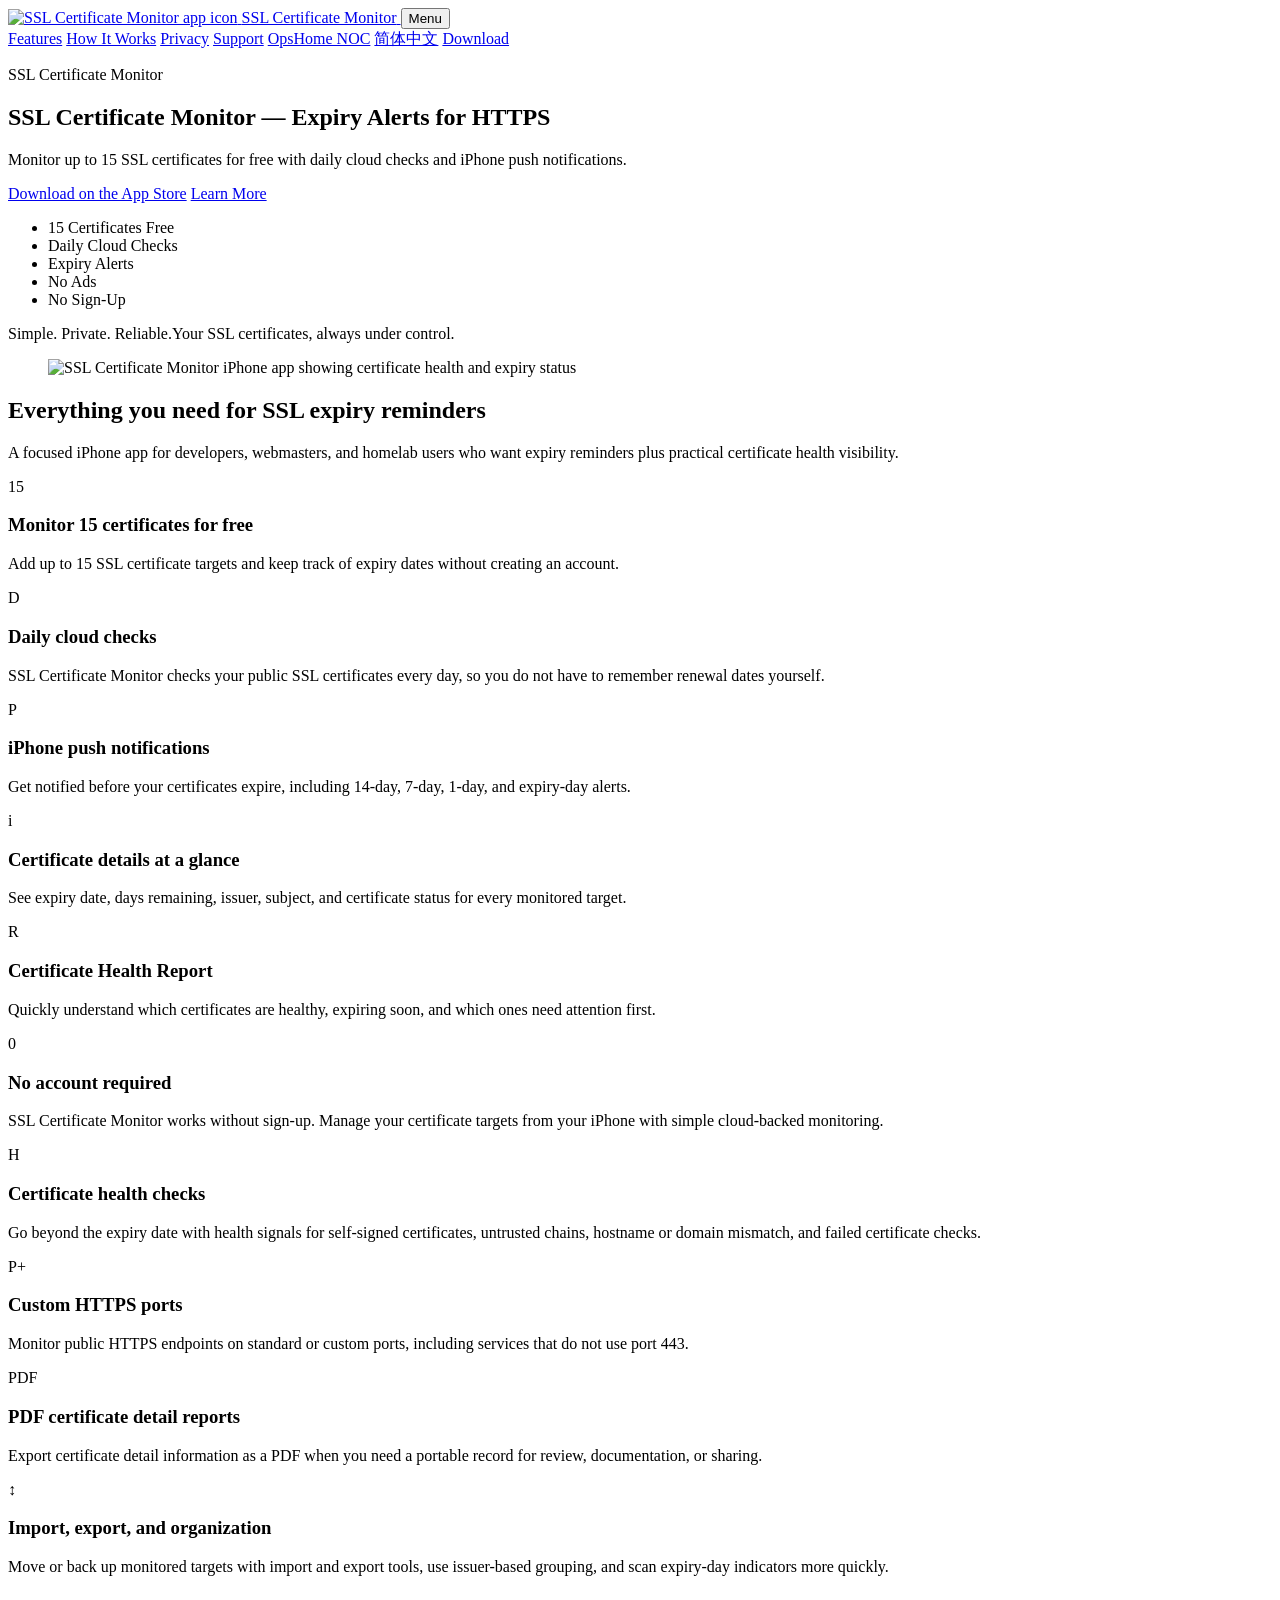
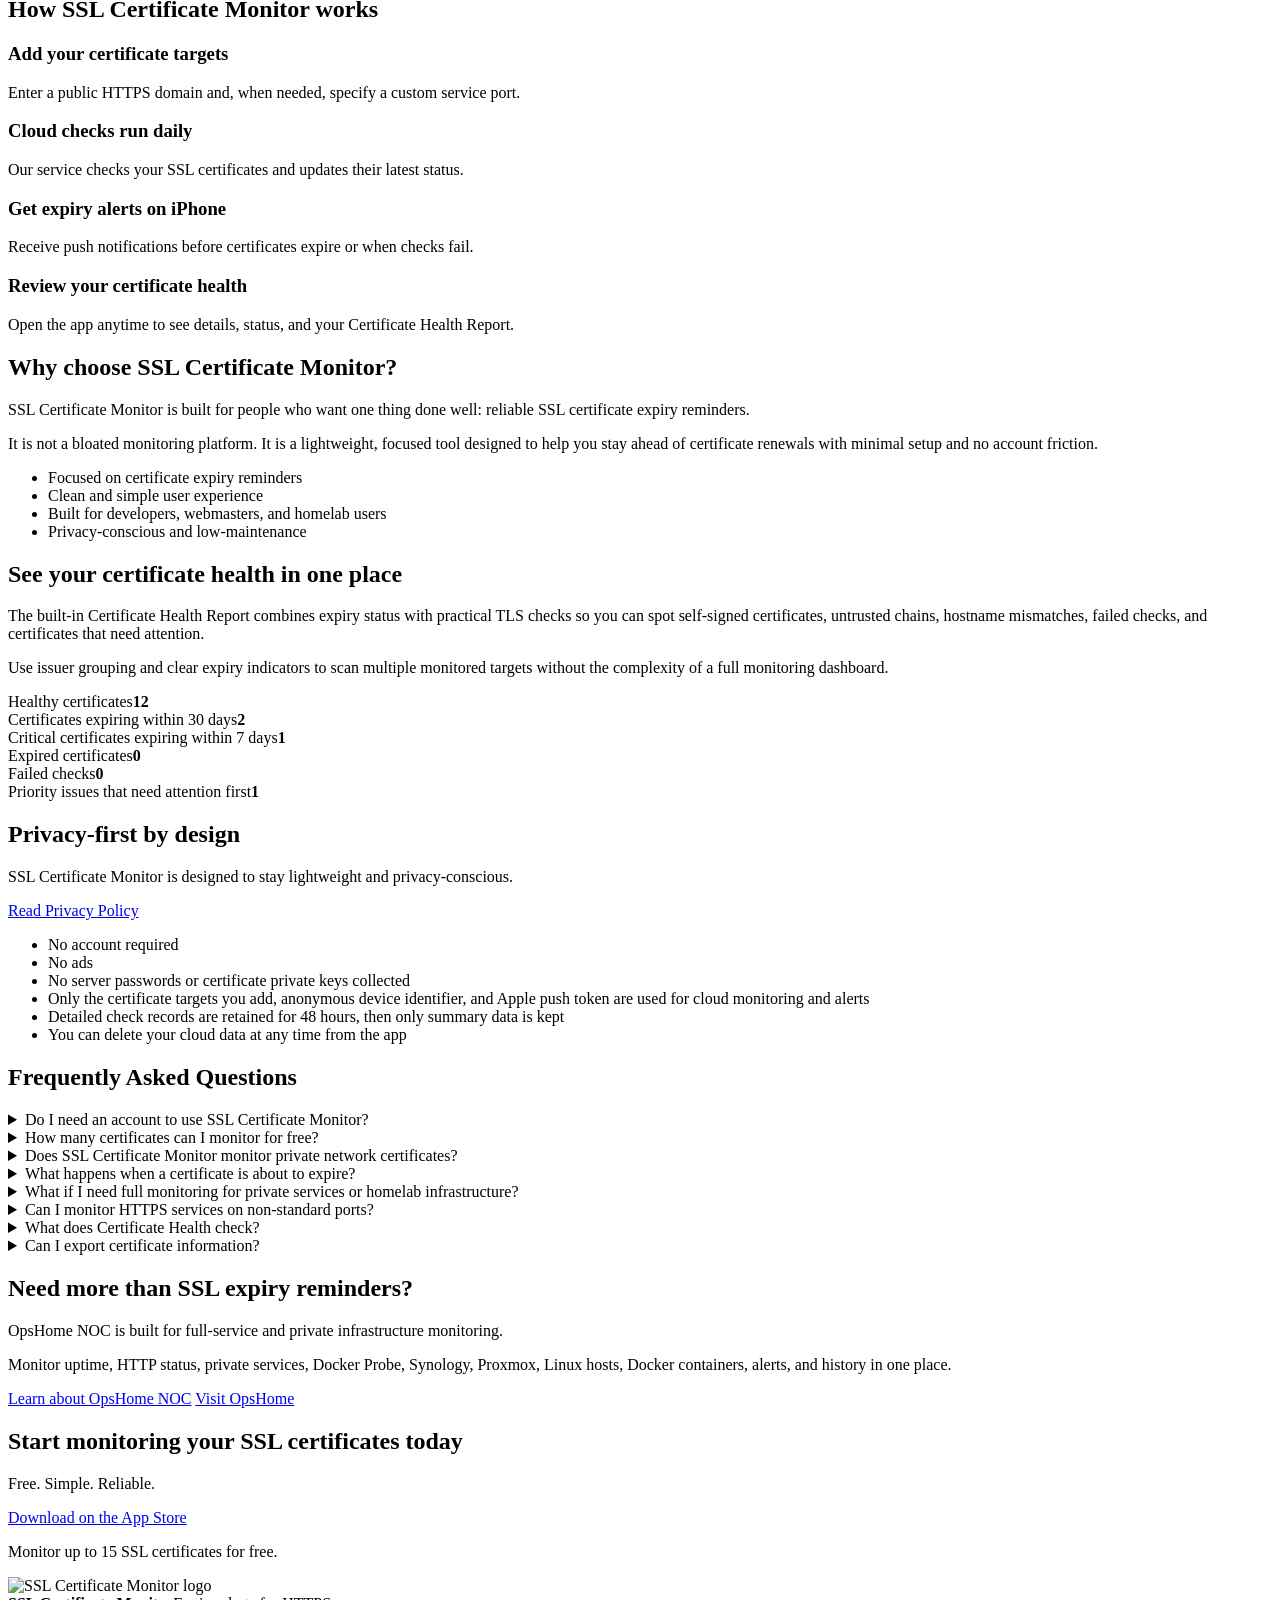
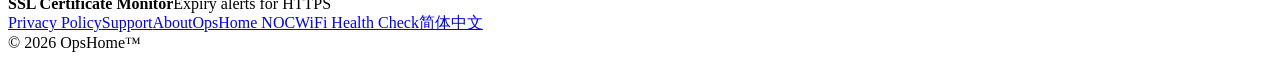
==== commit 750ad7ad: "Add files via upload" ====
--- a/docs/index.html
+++ b/docs/index.html
@@ -4,19 +4,19 @@
 <head>
 <meta charset="utf-8"/>
 <meta content="width=device-width, initial-scale=1" name="viewport"/>
-<title>SSL Reminder - Free SSL Certificate Expiry Alerts</title>
-<meta content="SSL Reminder monitors up to 15 public SSL/TLS certificates for free with daily cloud checks, certificate health checks, custom HTTPS ports, PDF reports, and iPhone expiry or check-failure alerts." name="description"/>
+<title>SSL Certificate Monitor - Expiry Alerts for HTTPS</title>
+<meta content="SSL Certificate Monitor monitors up to 15 public SSL/TLS certificates for free with daily cloud checks, certificate health checks, custom HTTPS ports, PDF reports, and iPhone expiry or check-failure alerts." name="description"/>
 <link href="https://ssl.opshome.run/" rel="canonical"/>
 <link href="https://ssl.opshome.run/" hreflang="en" rel="alternate"/>
 <link href="https://ssl.opshome.run/zh-cn/" hreflang="zh-CN" rel="alternate"/>
 <link href="https://ssl.opshome.run/" hreflang="x-default" rel="alternate"/>
 <meta content="website" property="og:type"/>
-<meta content="SSL Reminder - Free SSL Certificate Expiry Alerts" property="og:title"/>
+<meta content="SSL Certificate Monitor - Expiry Alerts for HTTPS" property="og:title"/>
 <meta content="Monitor up to 15 SSL certificates for free with daily cloud checks and iPhone push notifications." property="og:description"/>
 <meta content="https://ssl.opshome.run/" property="og:url"/>
 <meta content="https://ssl.opshome.run/assets/images/og.jpeg" property="og:image"/>
 <meta content="summary_large_image" name="twitter:card"/>
-<meta content="SSL Reminder - Free SSL Certificate Expiry Alerts" name="twitter:title"/>
+<meta content="SSL Certificate Monitor - Expiry Alerts for HTTPS" name="twitter:title"/>
 <meta content="Daily cloud checks and iPhone push notifications for SSL certificate expiry reminders." name="twitter:description"/>
 <meta content="https://ssl.opshome.run/assets/images/og.jpeg" name="twitter:image"/>
 <link href="/assets/images/app-icon.png" rel="icon"/>
@@ -28,7 +28,7 @@
       "@type": "WebSite",
       "@id": "https://ssl.opshome.run/#website",
       "url": "https://ssl.opshome.run/",
-      "name": "SSL Reminder",
+      "name": "SSL Certificate Monitor",
       "publisher": {
         "@id": "https://ssl.opshome.run/#organization"
       }
@@ -42,7 +42,7 @@
     {
       "@type": "SoftwareApplication",
       "@id": "https://ssl.opshome.run/#software",
-      "name": "SSL Reminder",
+      "name": "SSL Certificate Monitor",
       "applicationCategory": "UtilitiesApplication",
       "operatingSystem": "iOS",
       "url": "https://ssl.opshome.run/",
@@ -54,7 +54,7 @@
       "publisher": {
         "@id": "https://ssl.opshome.run/#organization"
       },
-      "description": "SSL Reminder monitors public SSL/TLS certificates, checks certificate health and expiry status, and sends iPhone alerts before certificates expire or checks fail.",
+      "description": "SSL Certificate Monitor monitors public SSL/TLS certificates, checks certificate health and expiry status, and sends iPhone alerts before certificates expire or checks fail.",
       "featureList": [
         "Daily cloud certificate checks",
         "14-day, 7-day, 1-day and expiry-day alerts",
@@ -67,13 +67,27 @@
     }
   ]
 }</script><link href="/assets/css/styles.css" rel="stylesheet"/>
+
+<!-- Yandex.Metrika counter -->
+<script type="text/javascript">
+    (function(m,e,t,r,i,k,a){
+        m[i]=m[i]||function(){(m[i].a=m[i].a||[]).push(arguments)};
+        m[i].l=1*new Date();
+        for (var j = 0; j < document.scripts.length; j++) {if (document.scripts[j].src === r) { return; }}
+        k=e.createElement(t),a=e.getElementsByTagName(t)[0],k.async=1,k.src=r,a.parentNode.insertBefore(k,a)
+    })(window, document,'script','https://mc.yandex.ru/metrika/tag.js?id=112292024', 'ym');
+
+    ym(112292024, 'init', {ssr:true, clickmap:true, referrer: document.referrer, url: location.href, accurateTrackBounce:true, trackLinks:true});
+</script>
+<noscript><div><img src="https://mc.yandex.ru/watch/112292024" style="position:absolute; left:-9999px;" alt="" /></div></noscript>
+<!-- /Yandex.Metrika counter -->
 </head>
 <body>
 <header class="site-header">
 <div class="container nav">
-<a aria-label="SSL Reminder home" class="brand" href="/">
-<img alt="SSL Reminder app icon" decoding="async" height="34" src="/assets/images/app-icon-96.webp" width="34"/>
-<span>SSL Reminder</span>
+<a aria-label="SSL Certificate Monitor home" class="brand" href="/">
+<img alt="SSL Certificate Monitor app icon" decoding="async" height="34" src="/assets/images/app-icon-96.webp" width="34"/>
+<span>SSL Certificate Monitor</span>
 </a>
 <button aria-expanded="false" aria-label="Open navigation" class="menu-button" data-menu-button="" type="button">Menu</button>
 <nav class="nav-links" data-nav-links="">
@@ -91,8 +105,8 @@
 <section class="hero">
 <div class="container hero-grid">
 <div>
-<p class="eyebrow">SSL Reminder</p>
-<h1>SSL Reminder — Never Miss an SSL Certificate Expiry</h1>
+<p class="eyebrow">SSL Certificate Monitor</p>
+<h1>SSL Certificate Monitor — Expiry Alerts for HTTPS</h1>
 <p class="lead">Monitor up to 15 SSL certificates for free with daily cloud checks and iPhone push notifications.</p>
 <div class="cta-row">
 <a class="button primary" href="https://apps.apple.com/us/app/ssl-reminder/id6786519365" id="download">Download on the App Store</a>
@@ -108,7 +122,7 @@
 <p class="hero-line">Simple. Private. Reliable.<span>Your SSL certificates, always under control.</span></p>
 </div>
 <figure class="hero-visual">
-<img alt="SSL Reminder iPhone app showing certificate health and expiry status" decoding="async" fetchpriority="high" height="1025" src="/assets/images/ssl-reminder-hero-0492-520.png" width="520"/>
+<img alt="SSL Certificate Monitor iPhone app showing certificate health and expiry status" decoding="async" fetchpriority="high" height="1025" src="/assets/images/ssl-certificate-monitor-hero-520.png" width="520"/>
 </figure>
 </div>
 </section>
@@ -120,18 +134,18 @@
 </div>
 <div class="grid features">
 <article class="card"><div class="icon">15</div><h3>Monitor 15 certificates for free</h3><p>Add up to 15 SSL certificate targets and keep track of expiry dates without creating an account.</p></article>
-<article class="card"><div class="icon">D</div><h3>Daily cloud checks</h3><p>SSL Reminder checks your public SSL certificates every day, so you do not have to remember renewal dates yourself.</p></article>
+<article class="card"><div class="icon">D</div><h3>Daily cloud checks</h3><p>SSL Certificate Monitor checks your public SSL certificates every day, so you do not have to remember renewal dates yourself.</p></article>
 <article class="card"><div class="icon">P</div><h3>iPhone push notifications</h3><p>Get notified before your certificates expire, including 14-day, 7-day, 1-day, and expiry-day alerts.</p></article>
 <article class="card"><div class="icon">i</div><h3>Certificate details at a glance</h3><p>See expiry date, days remaining, issuer, subject, and certificate status for every monitored target.</p></article>
 <article class="card"><div class="icon">R</div><h3>Certificate Health Report</h3><p>Quickly understand which certificates are healthy, expiring soon, and which ones need attention first.</p></article>
-<article class="card"><div class="icon">0</div><h3>No account required</h3><p>SSL Reminder works without sign-up. Manage your certificate targets from your iPhone with simple cloud-backed monitoring.</p></article>
+<article class="card"><div class="icon">0</div><h3>No account required</h3><p>SSL Certificate Monitor works without sign-up. Manage your certificate targets from your iPhone with simple cloud-backed monitoring.</p></article>
 <article class="card"><div class="icon">H</div><h3>Certificate health checks</h3><p>Go beyond the expiry date with health signals for self-signed certificates, untrusted chains, hostname or domain mismatch, and failed certificate checks.</p></article><article class="card"><div class="icon">P+</div><h3>Custom HTTPS ports</h3><p>Monitor public HTTPS endpoints on standard or custom ports, including services that do not use port 443.</p></article><article class="card"><div class="icon">PDF</div><h3>PDF certificate detail reports</h3><p>Export certificate detail information as a PDF when you need a portable record for review, documentation, or sharing.</p></article><article class="card"><div class="icon">↕</div><h3>Import, export, and organization</h3><p>Move or back up monitored targets with import and export tools, use issuer-based grouping, and scan expiry-day indicators more quickly.</p></article></div>
 </div>
 </section>
 <section id="how-it-works">
 <div class="container">
 <div class="section-head">
-<h2>How SSL Reminder works</h2>
+<h2>How SSL Certificate Monitor works</h2>
 </div>
 <div class="grid steps">
 <article class="card step"><h3>Add your certificate targets</h3><p>Enter a public HTTPS domain and, when needed, specify a custom service port.</p></article>
@@ -144,8 +158,8 @@
 <section>
 <div class="container split">
 <div class="section-head">
-<h2>Why choose SSL Reminder?</h2>
-<p>SSL Reminder is built for people who want one thing done well: reliable SSL certificate expiry reminders.</p>
+<h2>Why choose SSL Certificate Monitor?</h2>
+<p>SSL Certificate Monitor is built for people who want one thing done well: reliable SSL certificate expiry reminders.</p>
 <p>It is not a bloated monitoring platform. It is a lightweight, focused tool designed to help you stay ahead of certificate renewals with minimal setup and no account friction.</p>
 </div>
 <div class="card">
@@ -181,7 +195,7 @@
 <div class="container split">
 <div class="section-head">
 <h2>Privacy-first by design</h2>
-<p>SSL Reminder is designed to stay lightweight and privacy-conscious.</p>
+<p>SSL Certificate Monitor is designed to stay lightweight and privacy-conscious.</p>
 <div class="cta-row">
 <a class="button secondary" href="/privacy/">Read Privacy Policy</a>
 </div>
@@ -204,12 +218,12 @@
 <h2>Frequently Asked Questions</h2>
 </div>
 <div class="faq">
-<details><summary>Do I need an account to use SSL Reminder?</summary><p>No. SSL Reminder does not require sign-up. You can monitor your certificate targets without creating an account.</p></details>
+<details><summary>Do I need an account to use SSL Certificate Monitor?</summary><p>No. SSL Certificate Monitor does not require sign-up. You can monitor your certificate targets without creating an account.</p></details>
 <details><summary>How many certificates can I monitor for free?</summary><p>You can monitor up to 15 SSL certificate targets for free.</p></details>
-<details><summary>Does SSL Reminder monitor private network certificates?</summary><p>Cloud monitoring is designed for public SSL certificates. Private LAN or VPN-only targets are not suitable for long-term cloud monitoring in SSL Reminder.</p></details>
-<details><summary>What happens when a certificate is about to expire?</summary><p>SSL Reminder sends iPhone push notifications before expiry, including 14-day, 7-day, 1-day, and expiry-day reminders.</p></details>
+<details><summary>Does SSL Certificate Monitor monitor private network certificates?</summary><p>Cloud monitoring is designed for public SSL certificates. Private LAN or VPN-only targets are not suitable for long-term cloud monitoring in SSL Certificate Monitor.</p></details>
+<details><summary>What happens when a certificate is about to expire?</summary><p>SSL Certificate Monitor sends iPhone push notifications before expiry, including 14-day, 7-day, 1-day, and expiry-day reminders.</p></details>
 <details><summary>What if I need full monitoring for private services or homelab infrastructure?</summary><p>If you need uptime monitoring, private service monitoring, Docker Probe, Synology, Proxmox, Linux host monitoring, or a full operations view, please use OpsHome NOC.</p></details>
-<details><summary>Can I monitor HTTPS services on non-standard ports?</summary><p>Yes. SSL Reminder can check public HTTPS services on custom ports, not only port 443. The target still needs to be reachable from the public Internet for cloud monitoring.</p></details><details><summary>What does Certificate Health check?</summary><p>Certificate Health can surface issues such as self-signed certificates, untrusted certificate chains, hostname or domain mismatch, expiry risk, and failed checks.</p></details><details><summary>Can I export certificate information?</summary><p>Yes. SSL Reminder can export certificate detail information as a PDF and provides import/export tools for monitored targets.</p></details></div>
+<details><summary>Can I monitor HTTPS services on non-standard ports?</summary><p>Yes. SSL Certificate Monitor can check public HTTPS services on custom ports, not only port 443. The target still needs to be reachable from the public Internet for cloud monitoring.</p></details><details><summary>What does Certificate Health check?</summary><p>Certificate Health can surface issues such as self-signed certificates, untrusted certificate chains, hostname or domain mismatch, expiry risk, and failed checks.</p></details><details><summary>Can I export certificate information?</summary><p>Yes. SSL Certificate Monitor can export certificate detail information as a PDF and provides import/export tools for monitored targets.</p></details></div>
 </div>
 </section>
 <section>
@@ -236,7 +250,7 @@
 </main>
 <footer class="site-footer">
 <div class="container footer-grid">
-<div class="footer-brandline"><img alt="SSL Reminder logo" decoding="async" height="44" loading="lazy" src="/assets/images/ssl-reminder-logo.png" width="44"/><div><strong>SSL Reminder</strong><span>Free SSL certificate expiry alerts</span></div></div>
+<div class="footer-brandline"><img alt="SSL Certificate Monitor logo" decoding="async" height="44" loading="lazy" src="/assets/images/ssl-reminder-logo.png" width="44"/><div><strong>SSL Certificate Monitor</strong><span>Expiry alerts for HTTPS</span></div></div>
 <nav class="footer-links"><a href="/privacy/">Privacy Policy</a><a href="/support/">Support</a><a href="/about/">About</a><a href="https://app.opshome.run/">OpsHome NOC</a><a href="https://wifi.opshome.run/">WiFi Health Check</a><a href="/zh-cn/">简体中文</a></nav>
 <div class="copyright">© 2026 OpsHome™</div>
 </div>
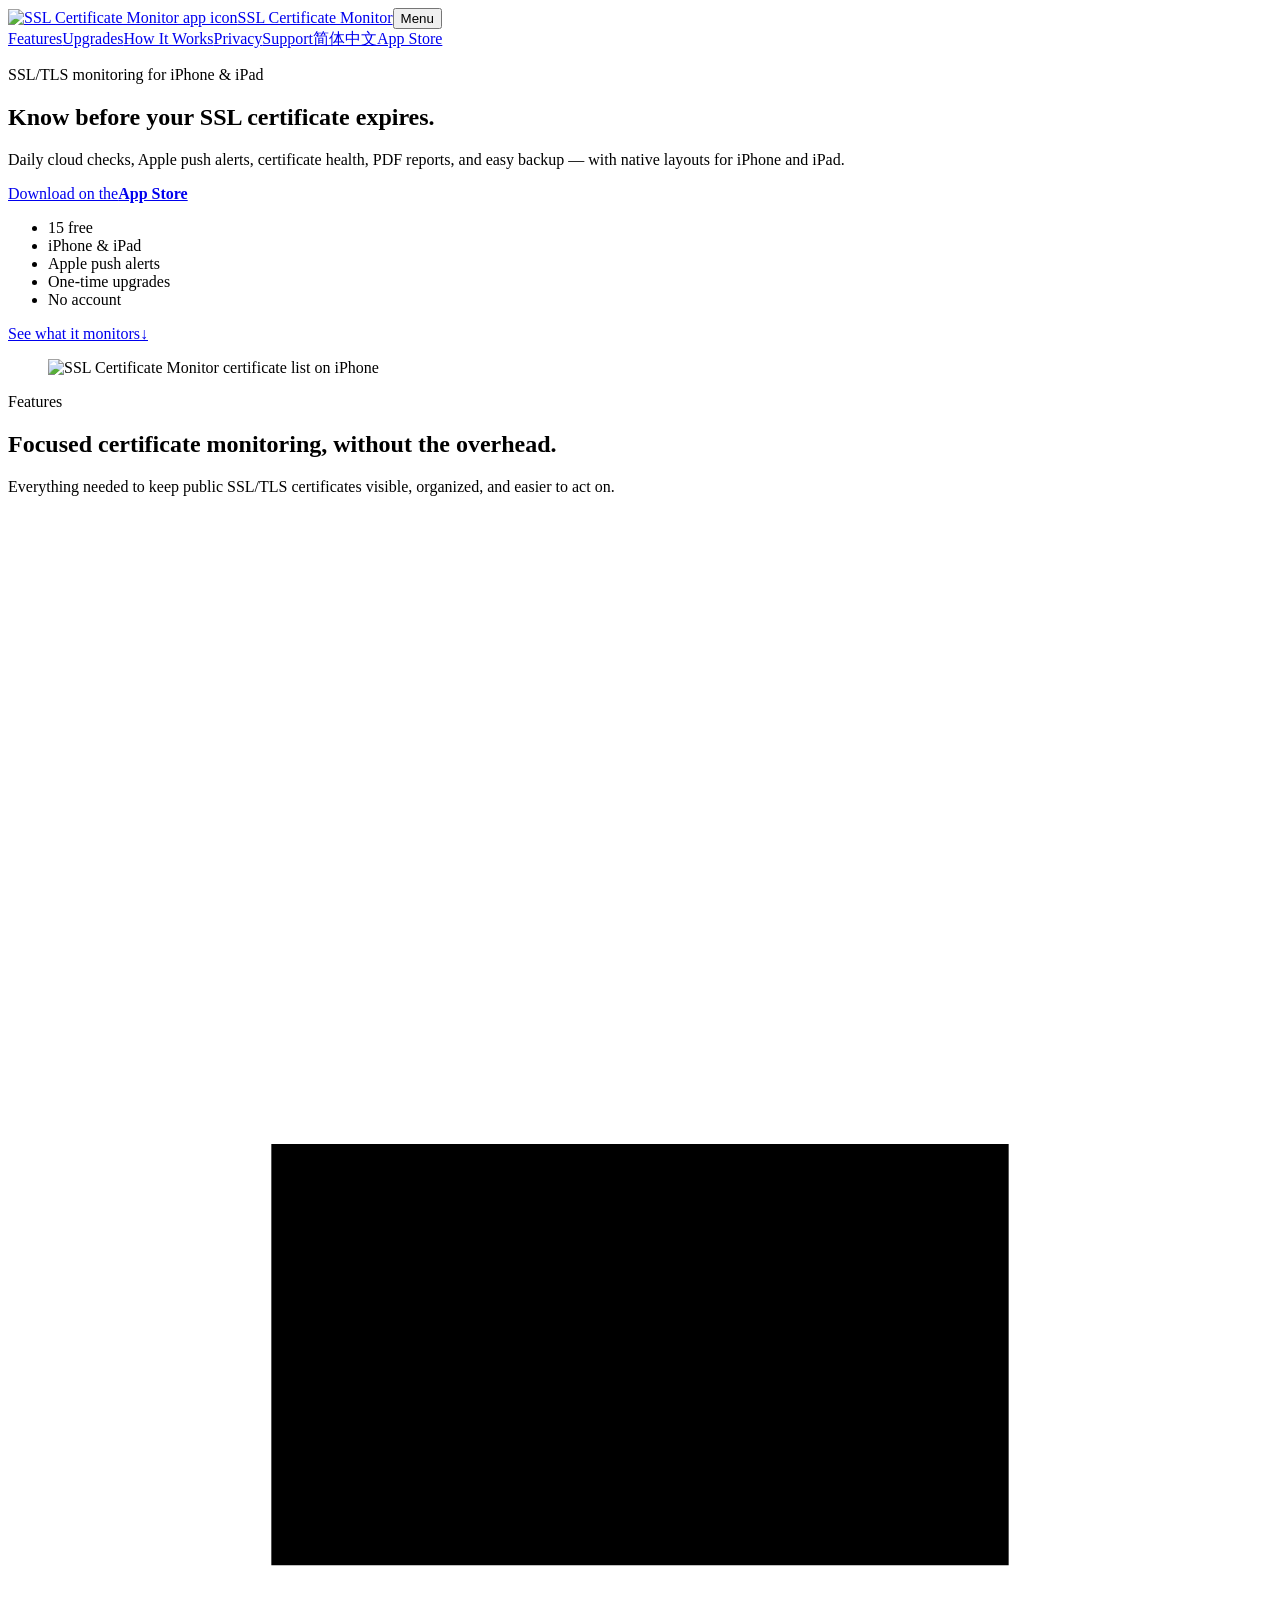
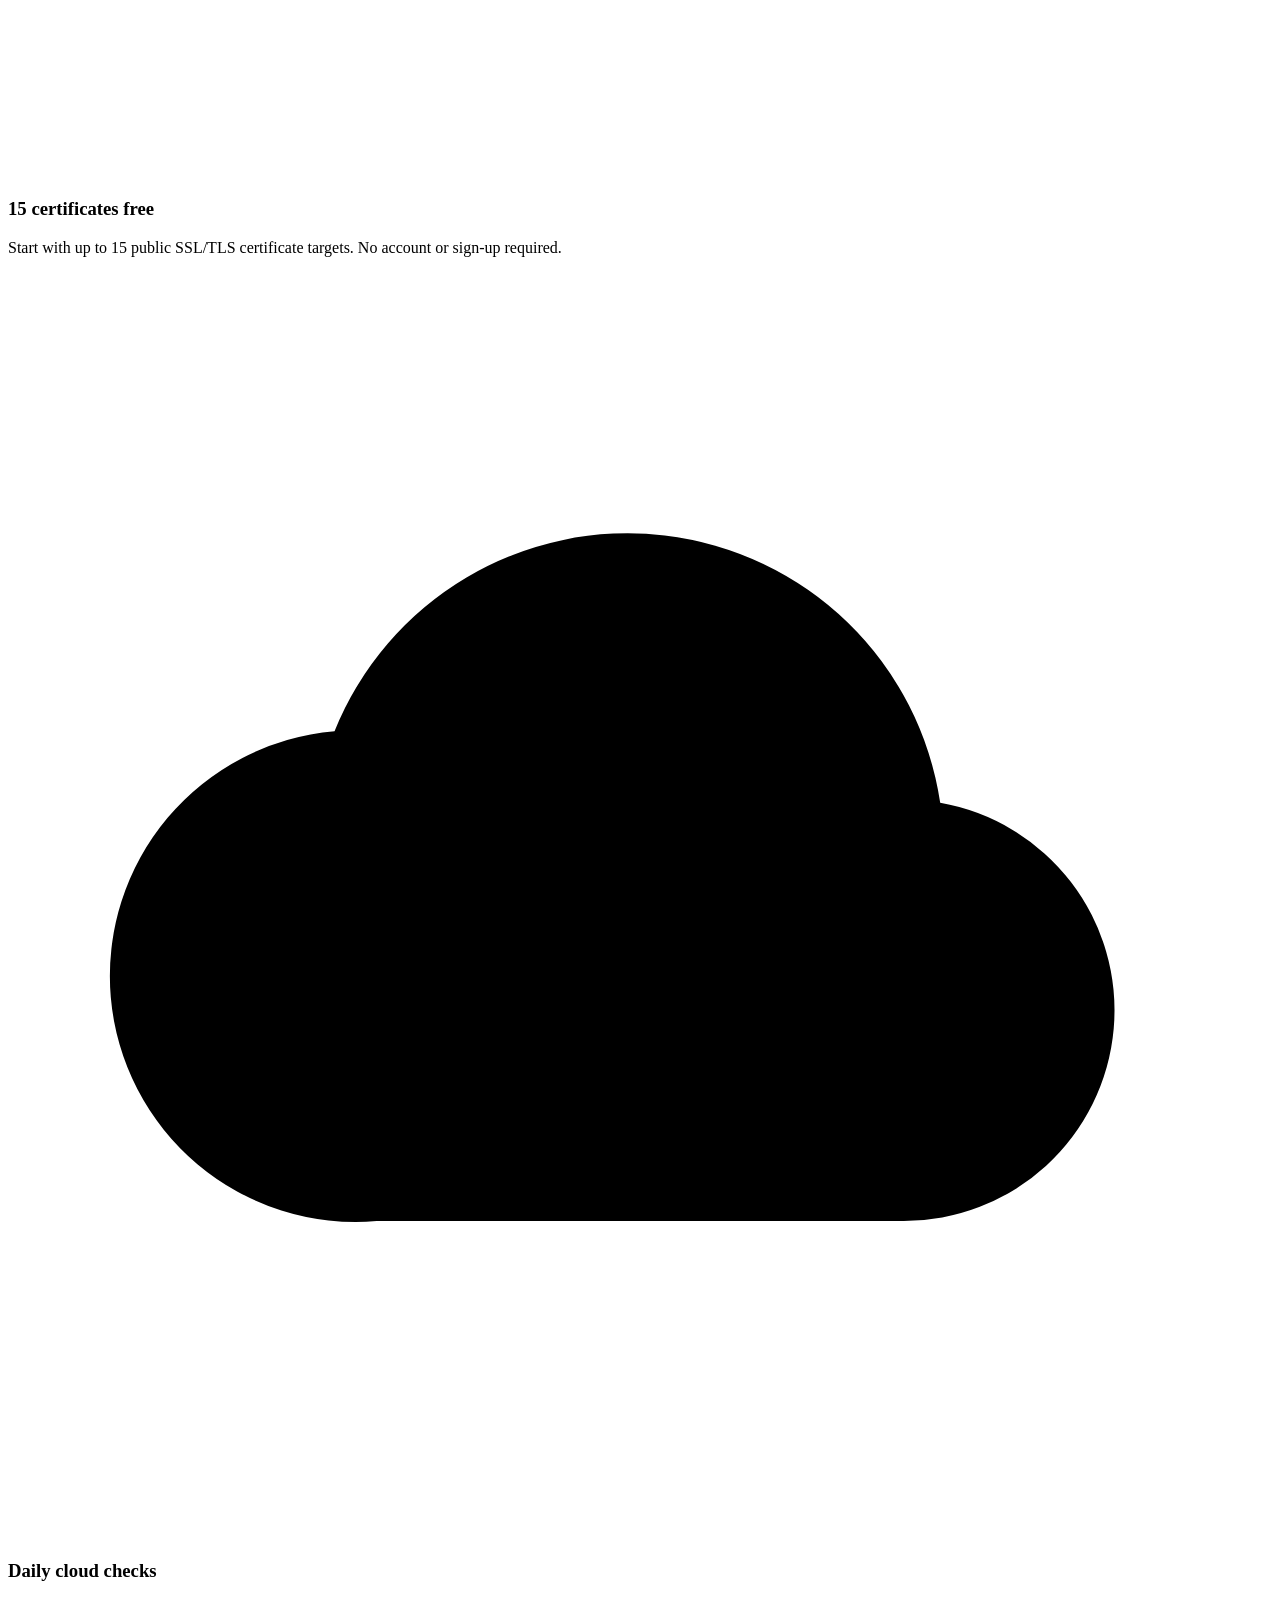
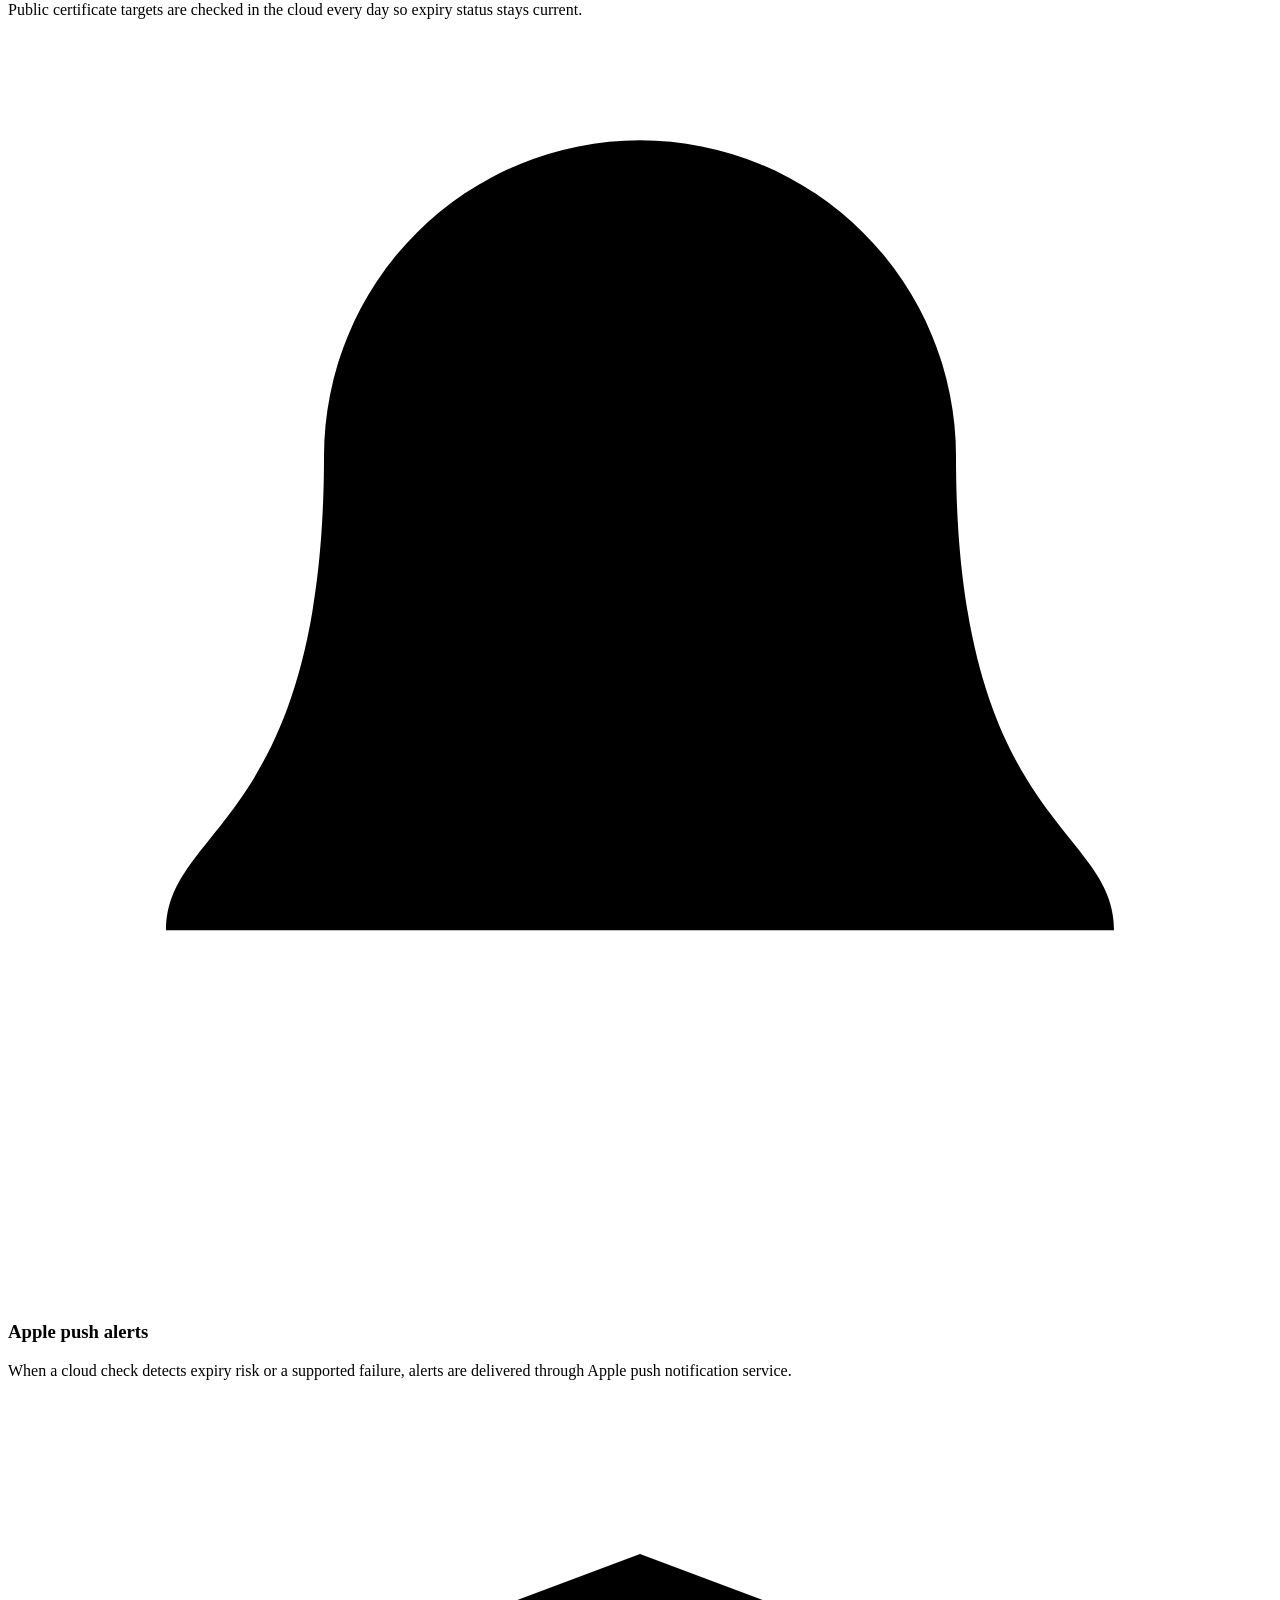
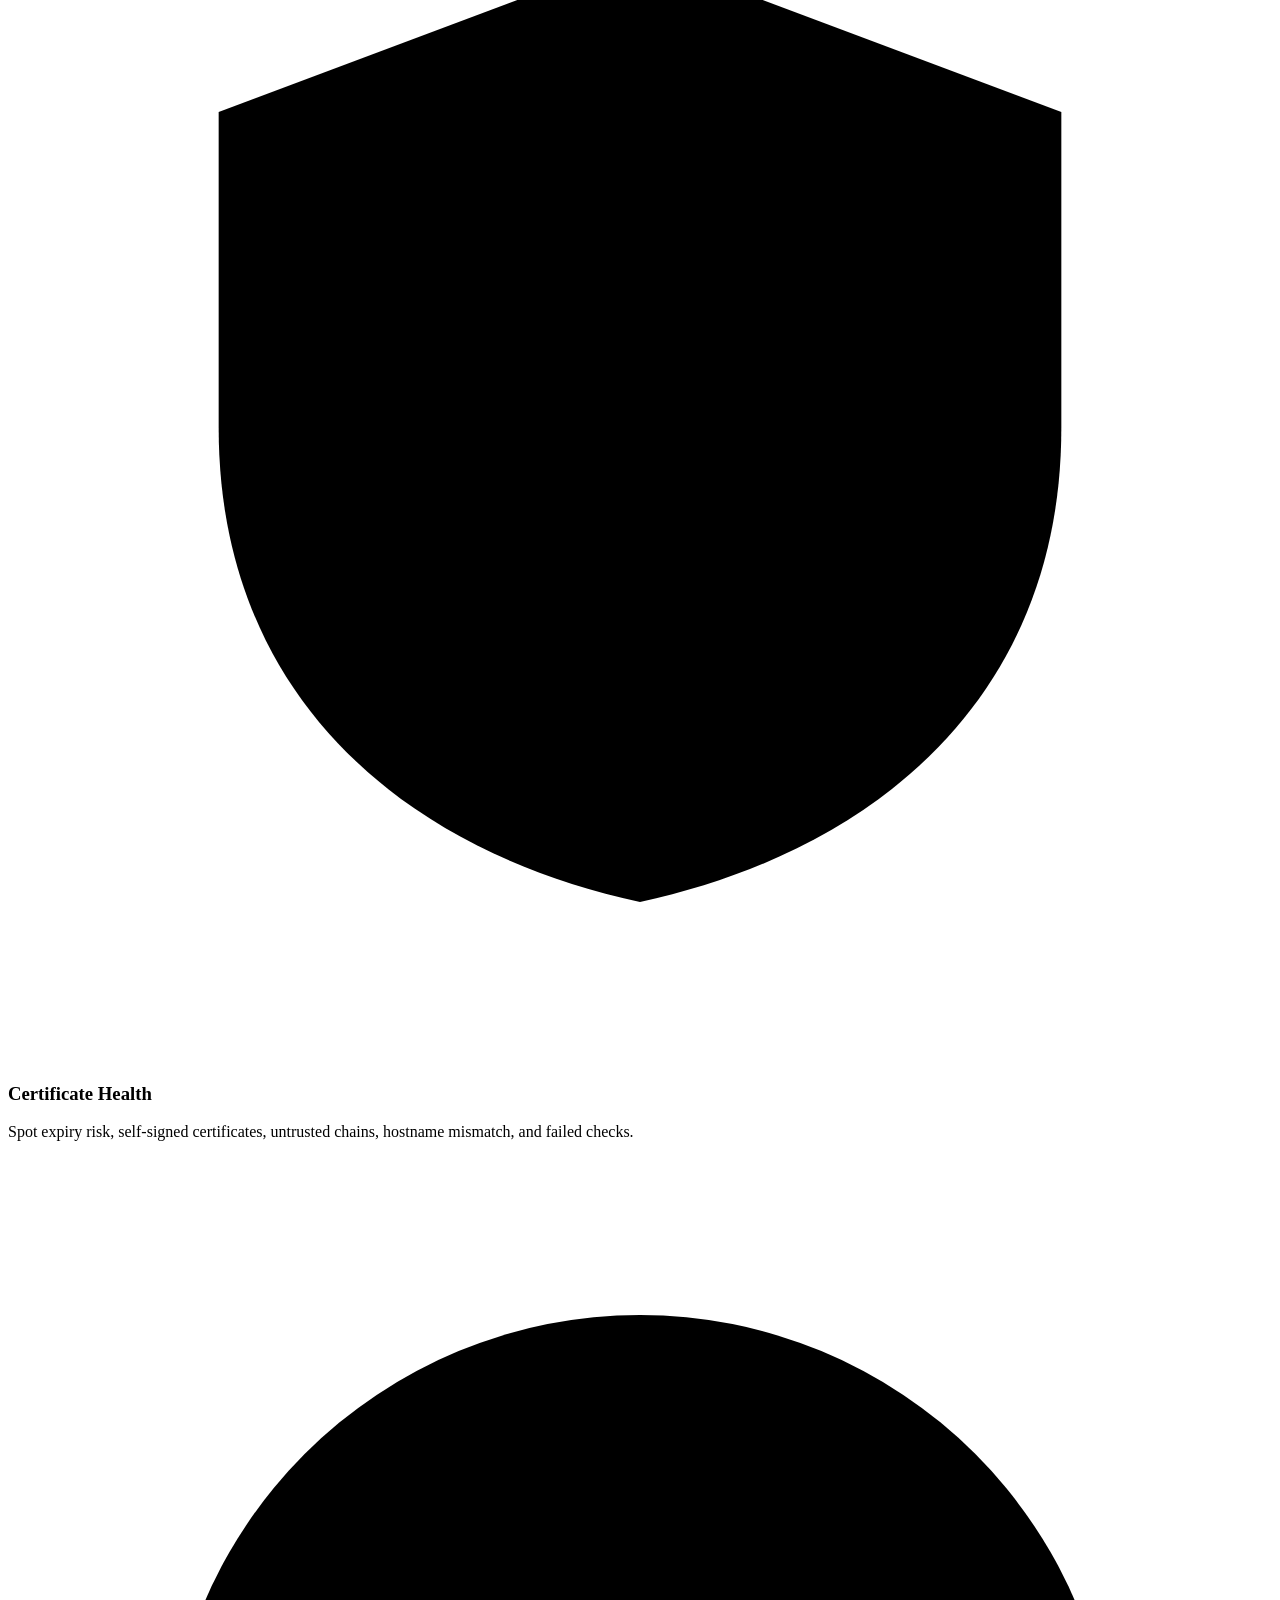
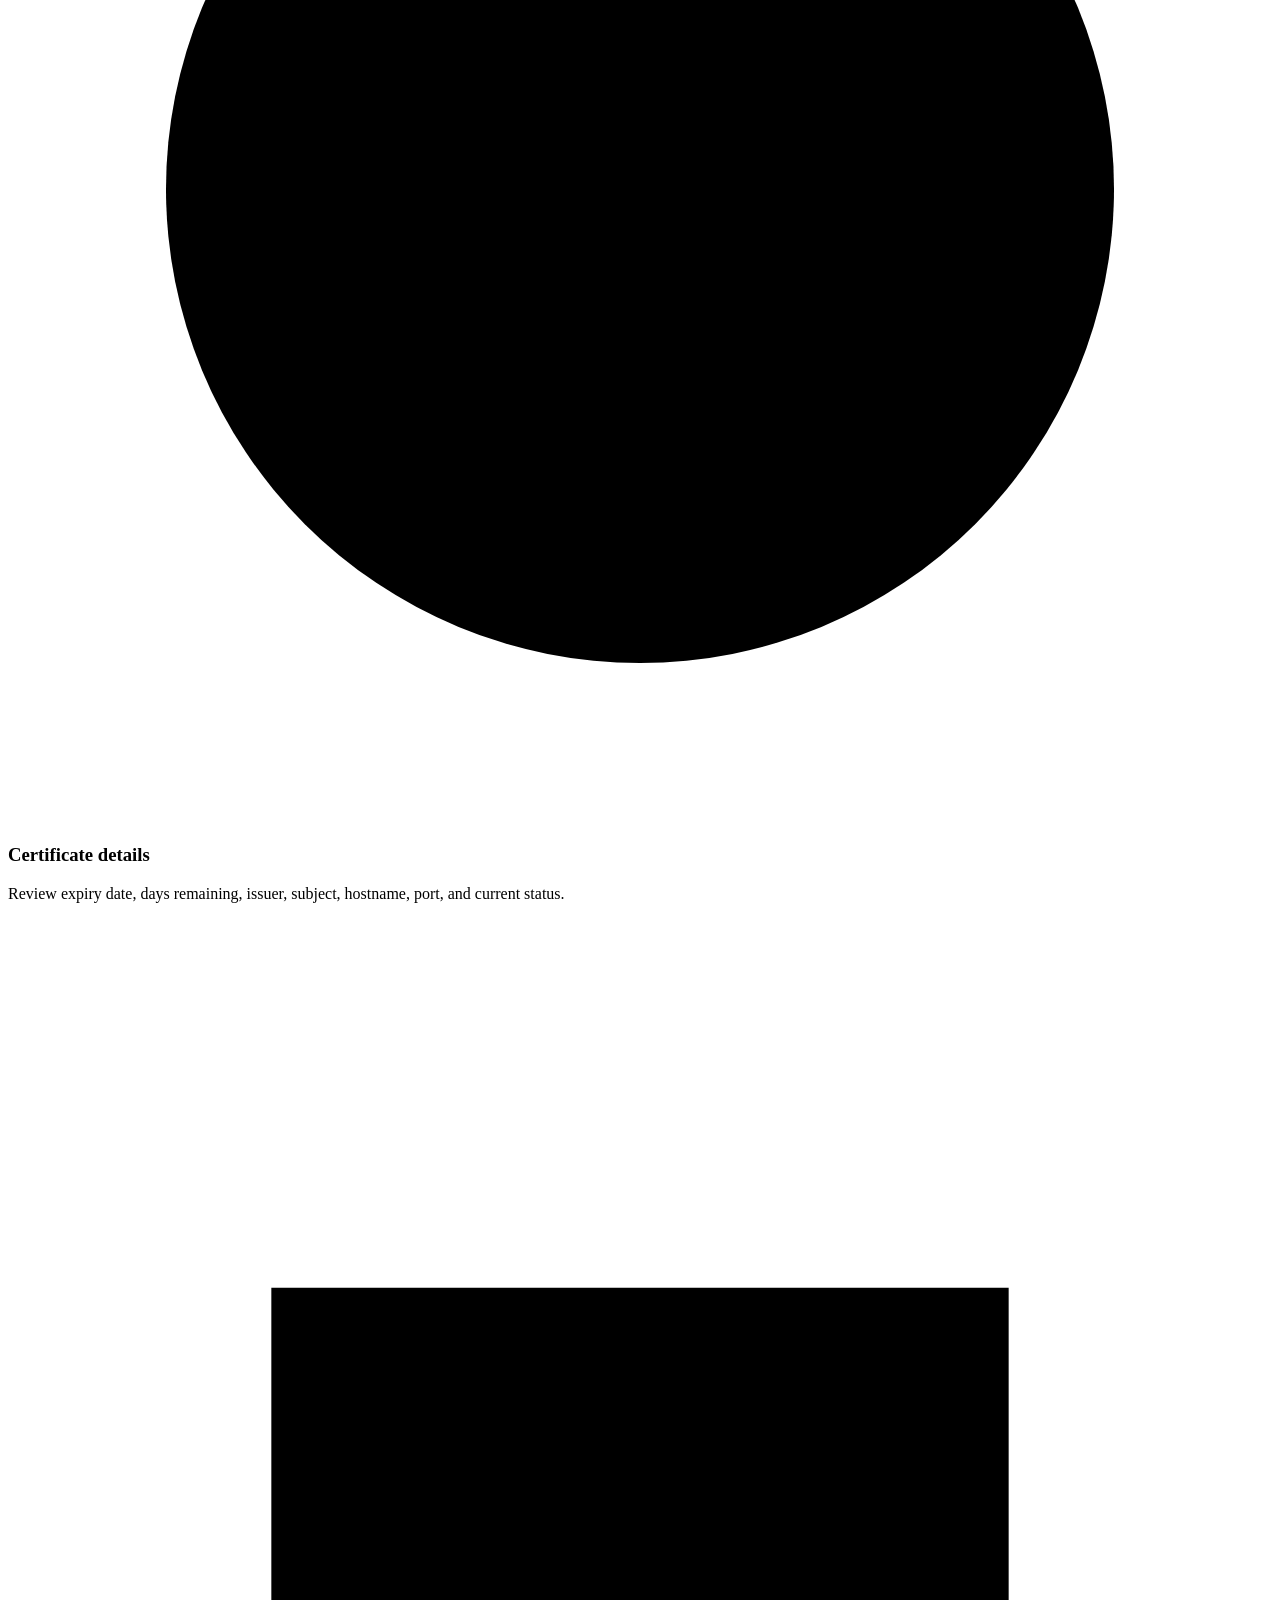
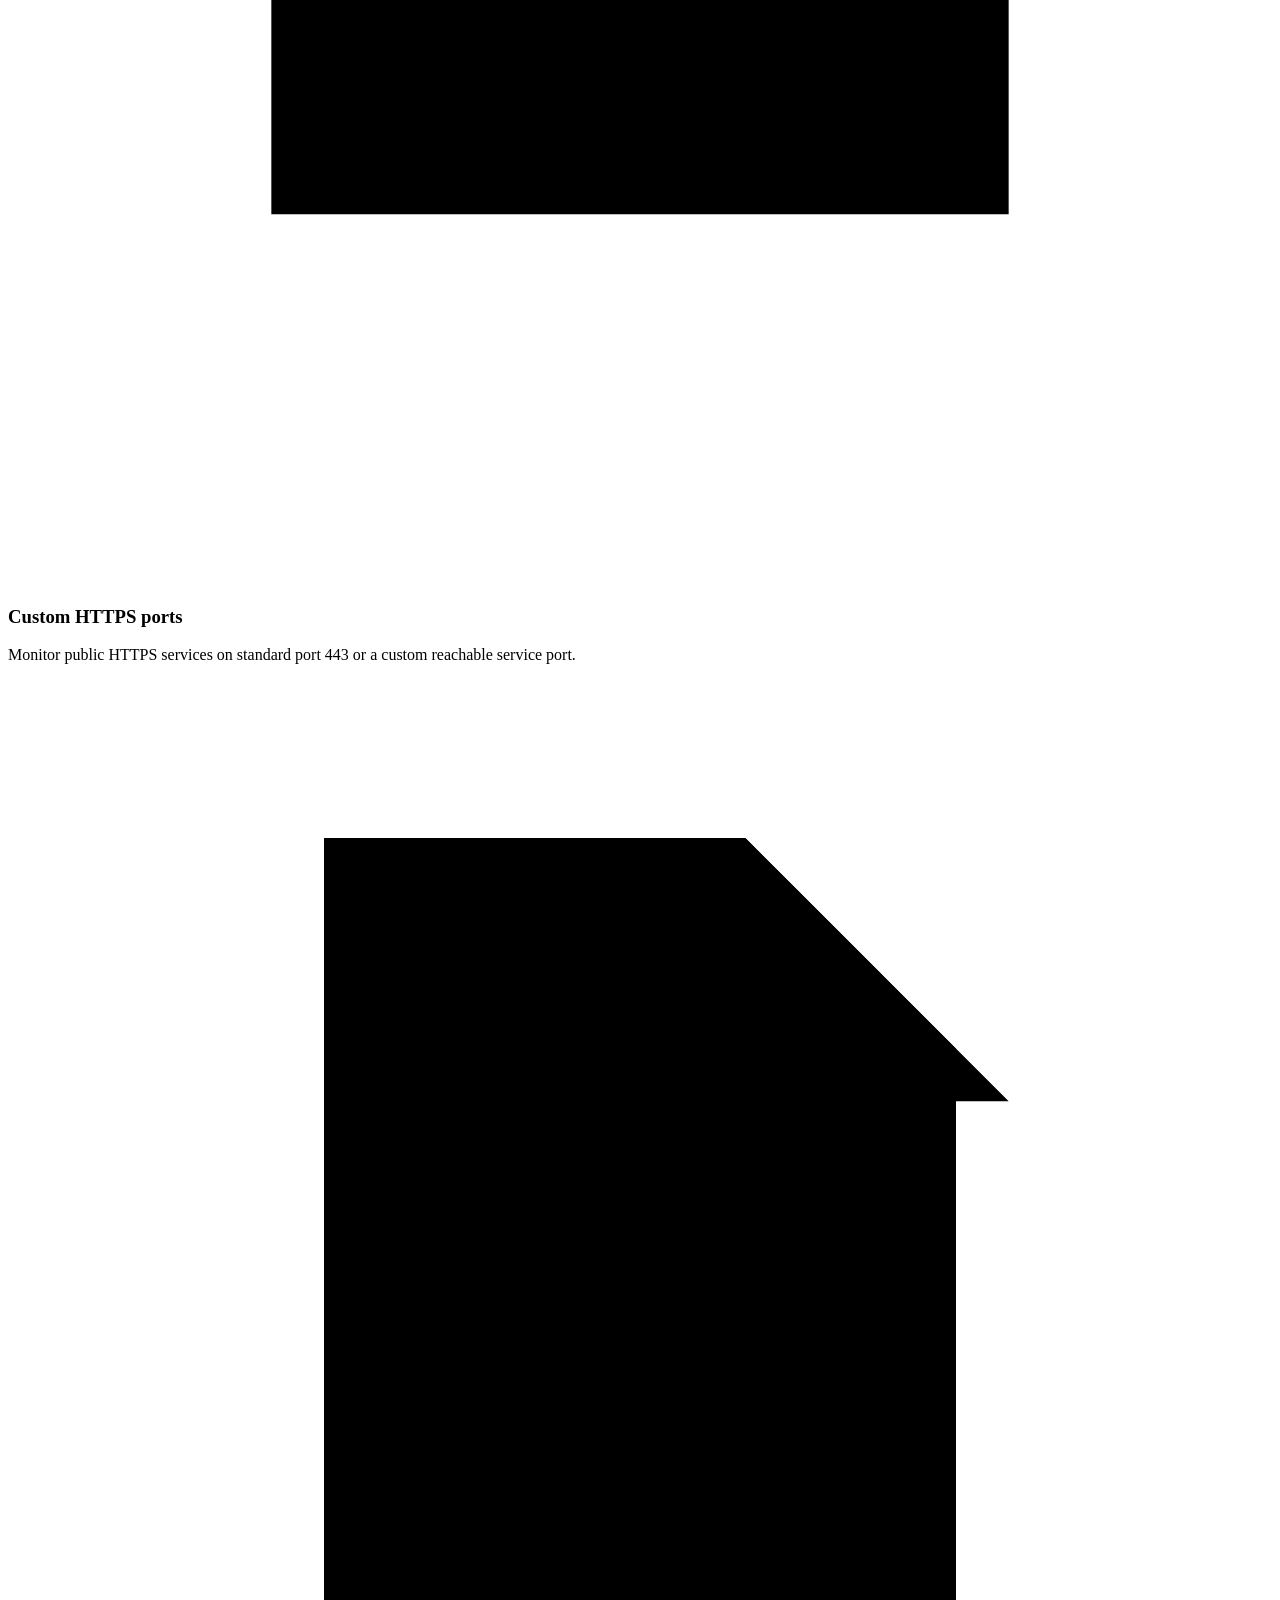
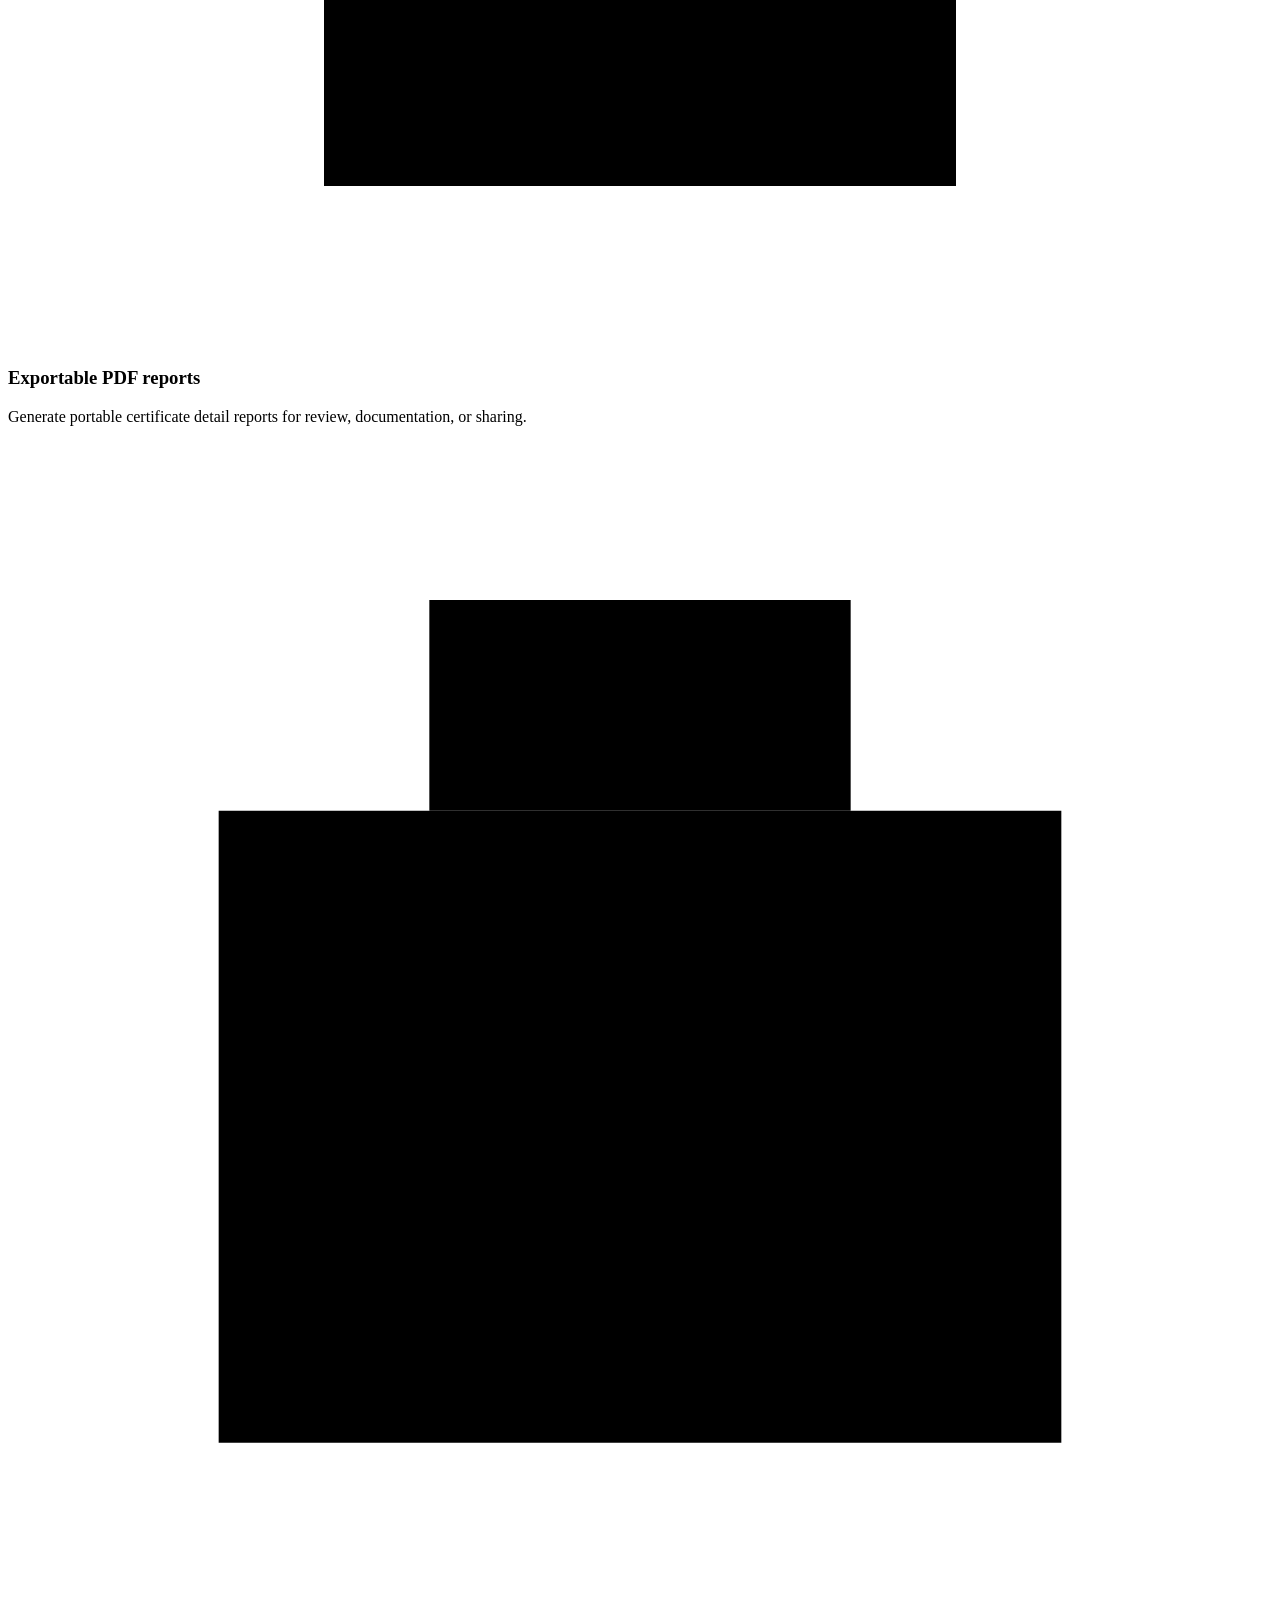
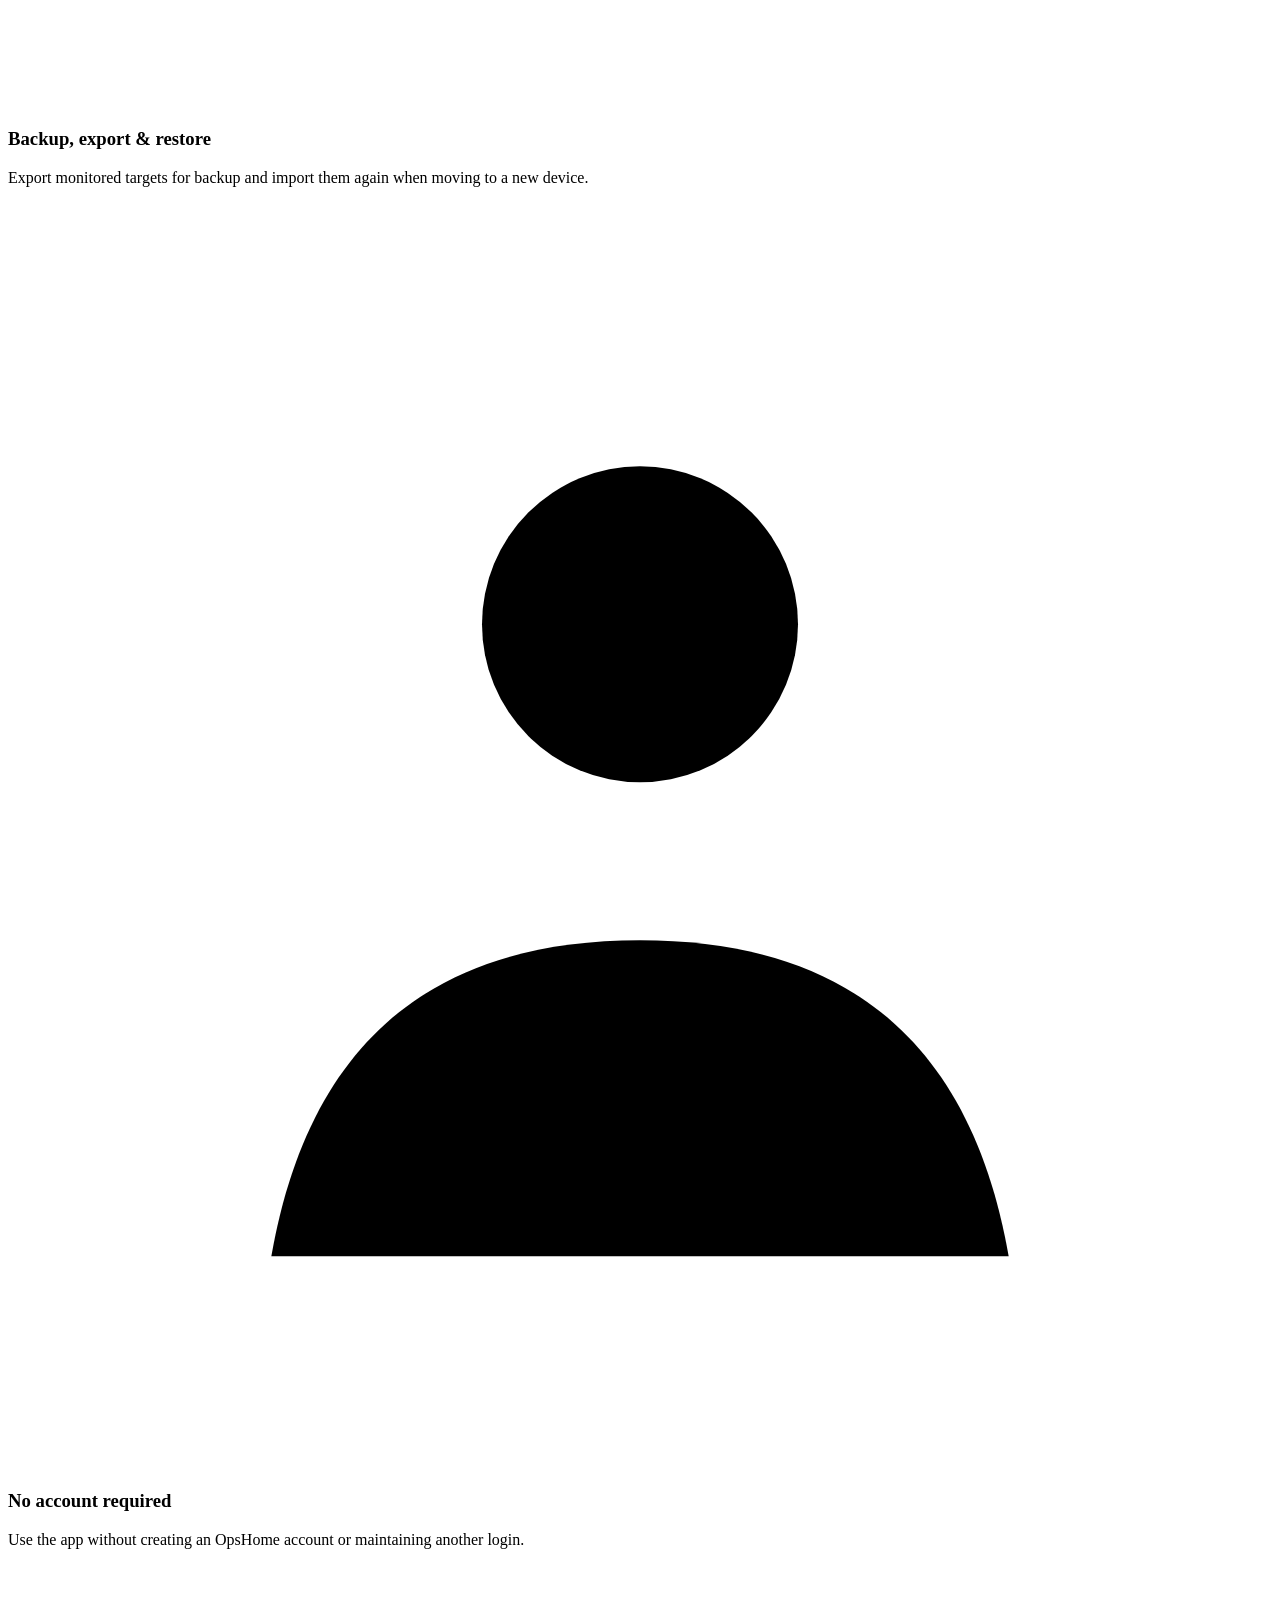
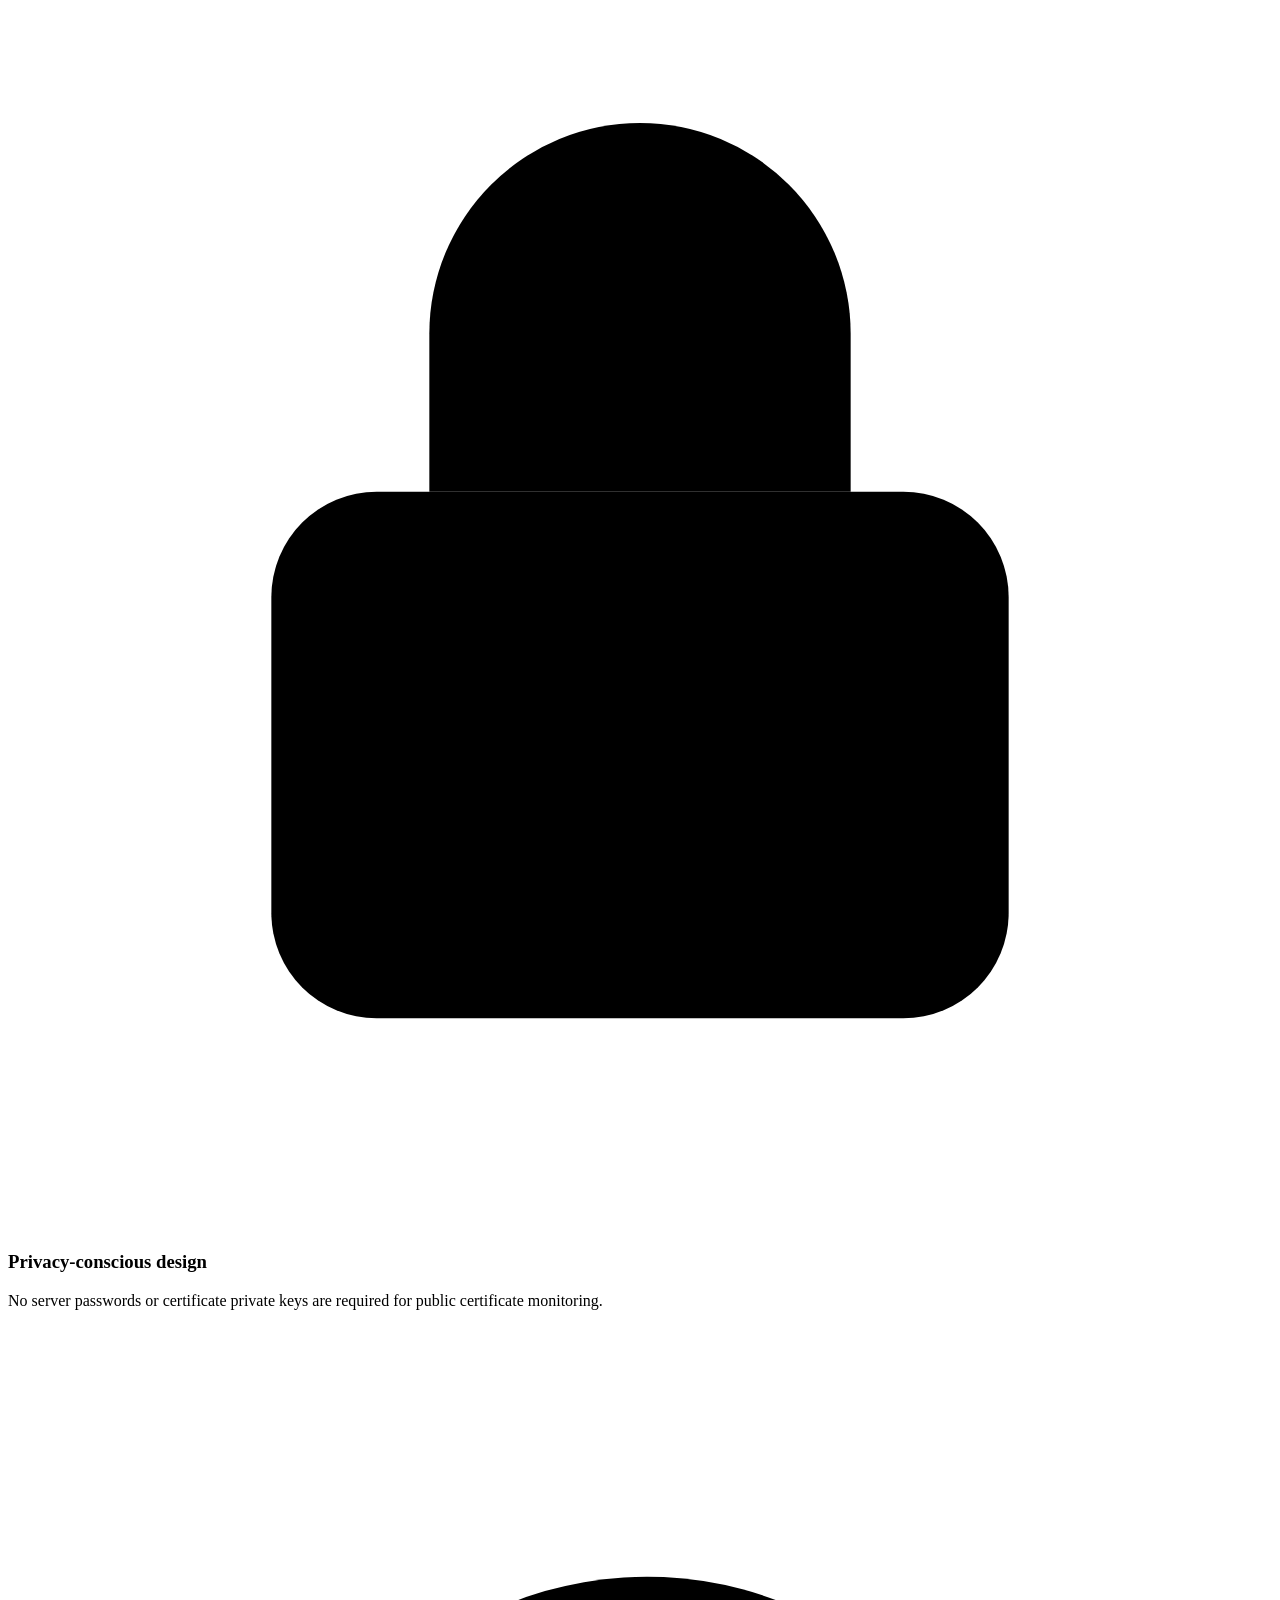
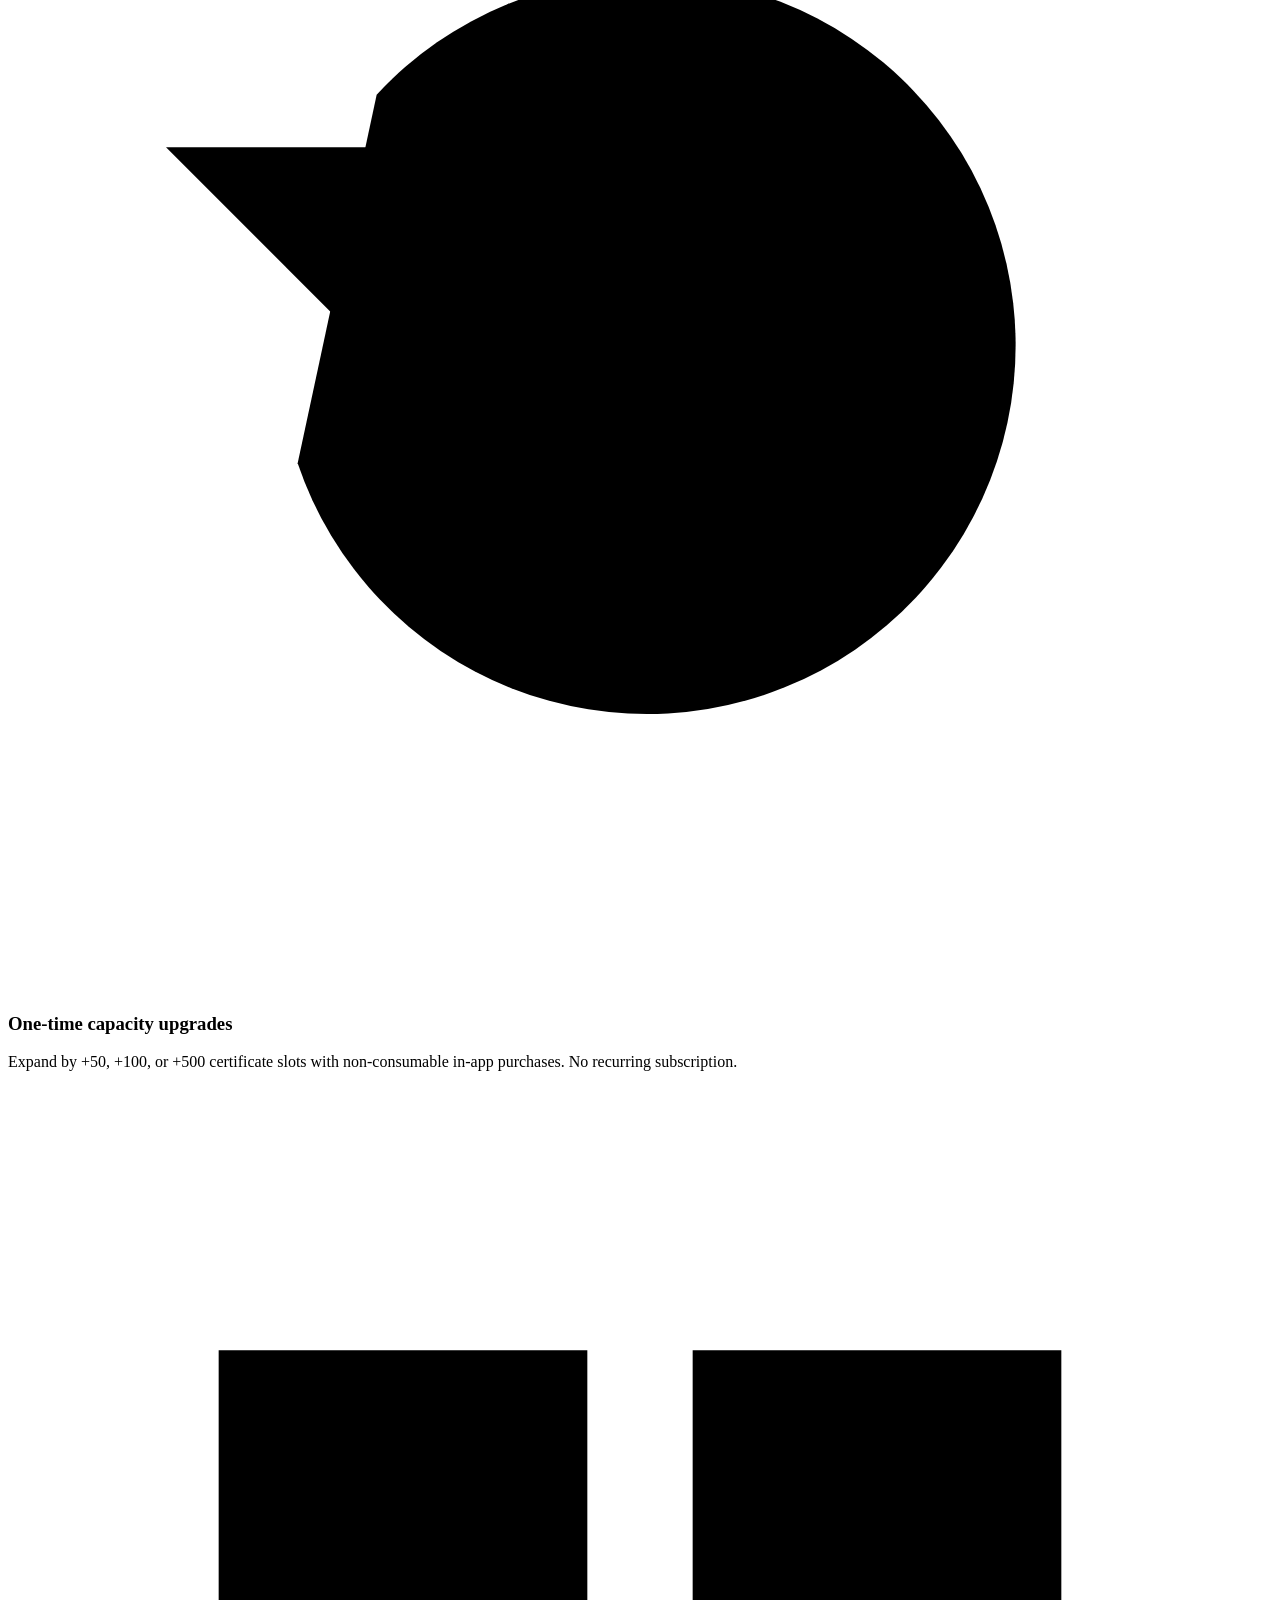
==== commit 6cd72daa: "Add files via upload" ====
--- a/docs/index.html
+++ b/docs/index.html
@@ -1,260 +1,49 @@
-<!DOCTYPE html>
-
-<html lang="en">
-<head>
-<meta charset="utf-8"/>
-<meta content="width=device-width, initial-scale=1" name="viewport"/>
-<title>SSL Certificate Monitor - Expiry Alerts for HTTPS</title>
-<meta content="SSL Certificate Monitor monitors up to 15 public SSL/TLS certificates for free with daily cloud checks, certificate health checks, custom HTTPS ports, PDF reports, and iPhone expiry or check-failure alerts." name="description"/>
-<link href="https://ssl.opshome.run/" rel="canonical"/>
-<link href="https://ssl.opshome.run/" hreflang="en" rel="alternate"/>
-<link href="https://ssl.opshome.run/zh-cn/" hreflang="zh-CN" rel="alternate"/>
-<link href="https://ssl.opshome.run/" hreflang="x-default" rel="alternate"/>
-<meta content="website" property="og:type"/>
-<meta content="SSL Certificate Monitor - Expiry Alerts for HTTPS" property="og:title"/>
-<meta content="Monitor up to 15 SSL certificates for free with daily cloud checks and iPhone push notifications." property="og:description"/>
-<meta content="https://ssl.opshome.run/" property="og:url"/>
-<meta content="https://ssl.opshome.run/assets/images/og.jpeg" property="og:image"/>
-<meta content="summary_large_image" name="twitter:card"/>
-<meta content="SSL Certificate Monitor - Expiry Alerts for HTTPS" name="twitter:title"/>
-<meta content="Daily cloud checks and iPhone push notifications for SSL certificate expiry reminders." name="twitter:description"/>
-<meta content="https://ssl.opshome.run/assets/images/og.jpeg" name="twitter:image"/>
-<link href="/assets/images/app-icon.png" rel="icon"/>
-<link href="/assets/images/app-icon.png" rel="apple-touch-icon"/>
-<script type="application/ld+json">{
-  "@context": "https://schema.org",
-  "@graph": [
-    {
-      "@type": "WebSite",
-      "@id": "https://ssl.opshome.run/#website",
-      "url": "https://ssl.opshome.run/",
-      "name": "SSL Certificate Monitor",
-      "publisher": {
-        "@id": "https://ssl.opshome.run/#organization"
-      }
-    },
-    {
-      "@type": "Organization",
-      "@id": "https://ssl.opshome.run/#organization",
-      "name": "OpsHome",
-      "url": "https://opshome.run/"
-    },
-    {
-      "@type": "SoftwareApplication",
-      "@id": "https://ssl.opshome.run/#software",
-      "name": "SSL Certificate Monitor",
-      "applicationCategory": "UtilitiesApplication",
-      "operatingSystem": "iOS",
-      "url": "https://ssl.opshome.run/",
-      "downloadUrl": "https://apps.apple.com/us/app/ssl-reminder/id6786519365",
-      "sameAs": [
-        "https://apps.apple.com/us/app/ssl-reminder/id6786519365"
-      ],
-      "image": "https://ssl.opshome.run/assets/images/app-icon.png",
-      "publisher": {
-        "@id": "https://ssl.opshome.run/#organization"
-      },
-      "description": "SSL Certificate Monitor monitors public SSL/TLS certificates, checks certificate health and expiry status, and sends iPhone alerts before certificates expire or checks fail.",
-      "featureList": [
-        "Daily cloud certificate checks",
-        "14-day, 7-day, 1-day and expiry-day alerts",
-        "Certificate health checks",
-        "Custom HTTPS ports",
-        "PDF certificate detail reports",
-        "Import and export of monitored targets",
-        "Issuer grouping and expiry indicators"
-      ]
-    }
-  ]
-}</script><link href="/assets/css/styles.css" rel="stylesheet"/>
-
-<!-- Yandex.Metrika counter -->
-<script type="text/javascript">
-    (function(m,e,t,r,i,k,a){
-        m[i]=m[i]||function(){(m[i].a=m[i].a||[]).push(arguments)};
-        m[i].l=1*new Date();
-        for (var j = 0; j < document.scripts.length; j++) {if (document.scripts[j].src === r) { return; }}
-        k=e.createElement(t),a=e.getElementsByTagName(t)[0],k.async=1,k.src=r,a.parentNode.insertBefore(k,a)
-    })(window, document,'script','https://mc.yandex.ru/metrika/tag.js?id=112292024', 'ym');
-
-    ym(112292024, 'init', {ssr:true, clickmap:true, referrer: document.referrer, url: location.href, accurateTrackBounce:true, trackLinks:true});
-</script>
-<noscript><div><img src="https://mc.yandex.ru/watch/112292024" style="position:absolute; left:-9999px;" alt="" /></div></noscript>
-<!-- /Yandex.Metrika counter -->
+<!doctype html><html lang="en"><head>
+<meta charset="utf-8">
+<meta name="viewport" content="width=device-width, initial-scale=1">
+<title>SSL Certificate Monitor: Expiry Alerts &amp; TLS Health</title>
+<meta name="description" content="Monitor public SSL/TLS certificates on iPhone and iPad with daily cloud checks, Apple push alerts, health checks, PDF reports, backup tools and one-time capacity upgrades.">
+<link rel="canonical" href="https://ssl.opshome.run/">
+<link rel="alternate" hreflang="en" href="https://ssl.opshome.run/">
+<link rel="alternate" hreflang="zh-CN" href="https://ssl.opshome.run/zh-cn/">
+<link rel="alternate" hreflang="x-default" href="https://ssl.opshome.run/">
+<meta name="robots" content="index,follow,max-image-preview:large,max-snippet:-1,max-video-preview:-1">
+<meta name="apple-itunes-app" content="app-id=6786519365">
+<meta property="og:type" content="website">
+<meta property="og:title" content="SSL Certificate Monitor: Expiry Alerts &amp; TLS Health">
+<meta property="og:description" content="Daily SSL/TLS certificate monitoring with Apple push alerts, health checks, PDF reports, and one-time capacity upgrades.">
+<meta property="og:url" content="https://ssl.opshome.run/">
+<meta property="og:image" content="https://ssl.opshome.run/assets/images/og.jpeg">
+<meta property="og:image:width" content="1280">
+<meta property="og:image:height" content="720">
+<meta property="og:site_name" content="SSL Certificate Monitor">
+<meta property="og:locale" content="en_US">
+<meta property="og:locale:alternate" content="zh_CN">
+<meta name="twitter:card" content="summary_large_image">
+<meta name="twitter:site" content="@opshome_NOC">
+<meta name="twitter:creator" content="@opshome_NOC">
+<meta name="twitter:title" content="SSL Certificate Monitor: Expiry Alerts &amp; TLS Health">
+<meta name="twitter:description" content="Daily SSL/TLS certificate monitoring with Apple push alerts, health checks, PDF reports, and one-time capacity upgrades.">
+<meta name="twitter:image" content="https://ssl.opshome.run/assets/images/og.jpeg">
+<meta name="twitter:image:alt" content="SSL Certificate Monitor for iPhone and iPad">
+<link rel="icon" href="/assets/images/app-icon-180.png">
+<link rel="apple-touch-icon" href="/assets/images/app-icon-180.png">
+<link rel="stylesheet" href="/assets/css/styles.css">
+<script type="application/ld+json">{"@context":"https://schema.org","@graph":[{"@type":"WebSite","@id":"https://ssl.opshome.run/#website","url":"https://ssl.opshome.run/","name":"SSL Certificate Monitor","publisher":{"@id":"https://ssl.opshome.run/#organization"}},{"@type":"Organization","@id":"https://ssl.opshome.run/#organization","name":"OpsHome","url":"https://app.opshome.run/","sameAs":["https://x.com/opshome_NOC"]},{"@type":"SoftwareApplication","@id":"https://ssl.opshome.run/#software","name":"SSL Certificate Monitor","applicationCategory":"UtilitiesApplication","operatingSystem":"iOS, iPadOS","url":"https://ssl.opshome.run/","downloadUrl":"https://apps.apple.com/us/app/ssl-reminder/id6786519365","sameAs":["https://apps.apple.com/us/app/ssl-reminder/id6786519365","https://x.com/opshome_NOC"],"image":"https://ssl.opshome.run/assets/images/app-icon.png","publisher":{"@id":"https://ssl.opshome.run/#organization"},"description":"Monitor public SSL/TLS certificates on iPhone and iPad with daily cloud checks, Apple push alerts, health checks, PDF reports, backup tools and one-time capacity upgrades.","featureList":["Native iPhone and iPad layouts","15 certificate targets free","Daily cloud certificate checks","Apple push notifications","Certificate health checks","Custom HTTPS ports","PDF report export","Import and export backup","One-time non-consumable capacity upgrades: +50, +100, +500"]}]}</script>
 </head>
-<body>
-<header class="site-header">
-<div class="container nav">
-<a aria-label="SSL Certificate Monitor home" class="brand" href="/">
-<img alt="SSL Certificate Monitor app icon" decoding="async" height="34" src="/assets/images/app-icon-96.webp" width="34"/>
-<span>SSL Certificate Monitor</span>
-</a>
-<button aria-expanded="false" aria-label="Open navigation" class="menu-button" data-menu-button="" type="button">Menu</button>
-<nav class="nav-links" data-nav-links="">
-<a href="#features">Features</a>
-<a href="#how-it-works">How It Works</a>
-<a href="/privacy/">Privacy</a>
-<a href="/support/">Support</a>
-<a href="https://app.opshome.run/">OpsHome NOC</a>
-<a href="/zh-cn/">简体中文</a>
-<a class="button primary" href="https://apps.apple.com/us/app/ssl-reminder/id6786519365" rel="noopener" target="_blank">Download</a>
-</nav>
-</div>
-</header>
-<main>
-<section class="hero">
-<div class="container hero-grid">
-<div>
-<p class="eyebrow">SSL Certificate Monitor</p>
-<h1>SSL Certificate Monitor — Expiry Alerts for HTTPS</h1>
-<p class="lead">Monitor up to 15 SSL certificates for free with daily cloud checks and iPhone push notifications.</p>
-<div class="cta-row">
-<a class="button primary" href="https://apps.apple.com/us/app/ssl-reminder/id6786519365" id="download">Download on the App Store</a>
-<a class="button secondary" href="#features">Learn More</a>
-</div>
-<ul aria-label="Product highlights" class="trust-tags">
-<li>15 Certificates Free</li>
-<li>Daily Cloud Checks</li>
-<li>Expiry Alerts</li>
-<li>No Ads</li>
-<li>No Sign-Up</li>
-</ul>
-<p class="hero-line">Simple. Private. Reliable.<span>Your SSL certificates, always under control.</span></p>
-</div>
-<figure class="hero-visual">
-<img alt="SSL Certificate Monitor iPhone app showing certificate health and expiry status" decoding="async" fetchpriority="high" height="1025" src="/assets/images/ssl-certificate-monitor-hero-520.png" width="520"/>
-</figure>
-</div>
-</section>
-<section id="features">
-<div class="container">
-<div class="section-head">
-<h2>Everything you need for SSL expiry reminders</h2>
-<p>A focused iPhone app for developers, webmasters, and homelab users who want expiry reminders plus practical certificate health visibility.</p>
-</div>
-<div class="grid features">
-<article class="card"><div class="icon">15</div><h3>Monitor 15 certificates for free</h3><p>Add up to 15 SSL certificate targets and keep track of expiry dates without creating an account.</p></article>
-<article class="card"><div class="icon">D</div><h3>Daily cloud checks</h3><p>SSL Certificate Monitor checks your public SSL certificates every day, so you do not have to remember renewal dates yourself.</p></article>
-<article class="card"><div class="icon">P</div><h3>iPhone push notifications</h3><p>Get notified before your certificates expire, including 14-day, 7-day, 1-day, and expiry-day alerts.</p></article>
-<article class="card"><div class="icon">i</div><h3>Certificate details at a glance</h3><p>See expiry date, days remaining, issuer, subject, and certificate status for every monitored target.</p></article>
-<article class="card"><div class="icon">R</div><h3>Certificate Health Report</h3><p>Quickly understand which certificates are healthy, expiring soon, and which ones need attention first.</p></article>
-<article class="card"><div class="icon">0</div><h3>No account required</h3><p>SSL Certificate Monitor works without sign-up. Manage your certificate targets from your iPhone with simple cloud-backed monitoring.</p></article>
-<article class="card"><div class="icon">H</div><h3>Certificate health checks</h3><p>Go beyond the expiry date with health signals for self-signed certificates, untrusted chains, hostname or domain mismatch, and failed certificate checks.</p></article><article class="card"><div class="icon">P+</div><h3>Custom HTTPS ports</h3><p>Monitor public HTTPS endpoints on standard or custom ports, including services that do not use port 443.</p></article><article class="card"><div class="icon">PDF</div><h3>PDF certificate detail reports</h3><p>Export certificate detail information as a PDF when you need a portable record for review, documentation, or sharing.</p></article><article class="card"><div class="icon">↕</div><h3>Import, export, and organization</h3><p>Move or back up monitored targets with import and export tools, use issuer-based grouping, and scan expiry-day indicators more quickly.</p></article></div>
-</div>
-</section>
-<section id="how-it-works">
-<div class="container">
-<div class="section-head">
-<h2>How SSL Certificate Monitor works</h2>
-</div>
-<div class="grid steps">
-<article class="card step"><h3>Add your certificate targets</h3><p>Enter a public HTTPS domain and, when needed, specify a custom service port.</p></article>
-<article class="card step"><h3>Cloud checks run daily</h3><p>Our service checks your SSL certificates and updates their latest status.</p></article>
-<article class="card step"><h3>Get expiry alerts on iPhone</h3><p>Receive push notifications before certificates expire or when checks fail.</p></article>
-<article class="card step"><h3>Review your certificate health</h3><p>Open the app anytime to see details, status, and your Certificate Health Report.</p></article>
-</div>
-</div>
-</section>
-<section>
-<div class="container split">
-<div class="section-head">
-<h2>Why choose SSL Certificate Monitor?</h2>
-<p>SSL Certificate Monitor is built for people who want one thing done well: reliable SSL certificate expiry reminders.</p>
-<p>It is not a bloated monitoring platform. It is a lightweight, focused tool designed to help you stay ahead of certificate renewals with minimal setup and no account friction.</p>
-</div>
-<div class="card">
-<ul class="check-list">
-<li>Focused on certificate expiry reminders</li>
-<li>Clean and simple user experience</li>
-<li>Built for developers, webmasters, and homelab users</li>
-<li>Privacy-conscious and low-maintenance</li>
-</ul>
-</div>
-</div>
-</section>
-<section>
-<div class="container split">
-<div>
-<div class="section-head">
-<h2>See your certificate health in one place</h2>
-<p>The built-in Certificate Health Report combines expiry status with practical TLS checks so you can spot self-signed certificates, untrusted chains, hostname mismatches, failed checks, and certificates that need attention.</p>
-</div>
-<p class="lead">Use issuer grouping and clear expiry indicators to scan multiple monitored targets without the complexity of a full monitoring dashboard.</p>
-</div>
-<div class="report-panel">
-<div class="metric"><span>Healthy certificates</span><strong>12</strong></div>
-<div class="metric"><span>Certificates expiring within 30 days</span><strong>2</strong></div>
-<div class="metric"><span>Critical certificates expiring within 7 days</span><strong>1</strong></div>
-<div class="metric"><span>Expired certificates</span><strong>0</strong></div>
-<div class="metric"><span>Failed checks</span><strong>0</strong></div>
-<div class="metric"><span>Priority issues that need attention first</span><strong>1</strong></div>
-</div>
-</div>
-</section>
-<section>
-<div class="container split">
-<div class="section-head">
-<h2>Privacy-first by design</h2>
-<p>SSL Certificate Monitor is designed to stay lightweight and privacy-conscious.</p>
-<div class="cta-row">
-<a class="button secondary" href="/privacy/">Read Privacy Policy</a>
-</div>
-</div>
-<div class="card">
-<ul class="check-list">
-<li>No account required</li>
-<li>No ads</li>
-<li>No server passwords or certificate private keys collected</li>
-<li>Only the certificate targets you add, anonymous device identifier, and Apple push token are used for cloud monitoring and alerts</li>
-<li>Detailed check records are retained for 48 hours, then only summary data is kept</li>
-<li>You can delete your cloud data at any time from the app</li>
-</ul>
-</div>
-</div>
-</section>
-<section>
-<div class="container">
-<div class="section-head">
-<h2>Frequently Asked Questions</h2>
-</div>
-<div class="faq">
-<details><summary>Do I need an account to use SSL Certificate Monitor?</summary><p>No. SSL Certificate Monitor does not require sign-up. You can monitor your certificate targets without creating an account.</p></details>
-<details><summary>How many certificates can I monitor for free?</summary><p>You can monitor up to 15 SSL certificate targets for free.</p></details>
-<details><summary>Does SSL Certificate Monitor monitor private network certificates?</summary><p>Cloud monitoring is designed for public SSL certificates. Private LAN or VPN-only targets are not suitable for long-term cloud monitoring in SSL Certificate Monitor.</p></details>
-<details><summary>What happens when a certificate is about to expire?</summary><p>SSL Certificate Monitor sends iPhone push notifications before expiry, including 14-day, 7-day, 1-day, and expiry-day reminders.</p></details>
-<details><summary>What if I need full monitoring for private services or homelab infrastructure?</summary><p>If you need uptime monitoring, private service monitoring, Docker Probe, Synology, Proxmox, Linux host monitoring, or a full operations view, please use OpsHome NOC.</p></details>
-<details><summary>Can I monitor HTTPS services on non-standard ports?</summary><p>Yes. SSL Certificate Monitor can check public HTTPS services on custom ports, not only port 443. The target still needs to be reachable from the public Internet for cloud monitoring.</p></details><details><summary>What does Certificate Health check?</summary><p>Certificate Health can surface issues such as self-signed certificates, untrusted certificate chains, hostname or domain mismatch, expiry risk, and failed checks.</p></details><details><summary>Can I export certificate information?</summary><p>Yes. SSL Certificate Monitor can export certificate detail information as a PDF and provides import/export tools for monitored targets.</p></details></div>
-</div>
-</section>
-<section>
-<div class="container ops">
-<h2>Need more than SSL expiry reminders?</h2>
-<p>OpsHome NOC is built for full-service and private infrastructure monitoring.</p>
-<p>Monitor uptime, HTTP status, private services, Docker Probe, Synology, Proxmox, Linux hosts, Docker containers, alerts, and history in one place.</p>
-<div class="cta-row">
-<a class="button primary" href="https://app.opshome.run/">Learn about OpsHome NOC</a>
-<a class="button secondary" href="https://opshome.run/">Visit OpsHome</a>
-</div>
-</div>
-</section>
-<section class="final-cta">
-<div class="container">
-<h2>Start monitoring your SSL certificates today</h2>
-<p class="lead" style="margin-left:auto;margin-right:auto;">Free. Simple. Reliable.</p>
-<div class="cta-row" style="justify-content:center;">
-<a class="button primary" href="https://apps.apple.com/us/app/ssl-reminder/id6786519365">Download on the App Store</a>
-</div>
-<p class="lead" style="font-size:16px;margin-left:auto;margin-right:auto;">Monitor up to 15 SSL certificates for free.</p>
-</div>
-</section>
-</main>
-<footer class="site-footer">
-<div class="container footer-grid">
-<div class="footer-brandline"><img alt="SSL Certificate Monitor logo" decoding="async" height="44" loading="lazy" src="/assets/images/ssl-reminder-logo.png" width="44"/><div><strong>SSL Certificate Monitor</strong><span>Expiry alerts for HTTPS</span></div></div>
-<nav class="footer-links"><a href="/privacy/">Privacy Policy</a><a href="/support/">Support</a><a href="/about/">About</a><a href="https://app.opshome.run/">OpsHome NOC</a><a href="https://wifi.opshome.run/">WiFi Health Check</a><a href="/zh-cn/">简体中文</a></nav>
-<div class="copyright">© 2026 OpsHome™</div>
-</div>
-</footer>
-<script defer="" src="/assets/js/main.js"></script>
-</body>
-</html>
+<body><header class="site-header"><div class="container nav"><a class="brand" href="/"><img src="/assets/images/app-icon-96.webp" width="34" height="34" alt="SSL Certificate Monitor app icon"><span>SSL Certificate Monitor</span></a><button class="menu-button" data-menu-button aria-expanded="false" aria-label="Open navigation">Menu</button><nav class="nav-links" data-nav-links><a href="#features">Features</a><a href="#pricing">Upgrades</a><a href="#how-it-works">How It Works</a><a href="/privacy/">Privacy</a><a href="/support/">Support</a><a href="/zh-cn/">简体中文</a><a class="nav-download" href="https://apps.apple.com/us/app/ssl-reminder/id6786519365" target="_blank" rel="noopener">App Store</a></nav></div></header><main>
+<section class="hero"><div class="container hero-grid"><div class="hero-copy"><p class="eyebrow">SSL/TLS monitoring for iPhone & iPad</p><h1>Know before your SSL certificate expires.</h1><p class="lead">Daily cloud checks, Apple push alerts, certificate health, PDF reports, and easy backup — with native layouts for iPhone and iPad.</p><div class="cta-row"><a class="app-store-button" href="https://apps.apple.com/us/app/ssl-reminder/id6786519365" target="_blank" rel="noopener"><span class="small">Download on the</span><strong>App Store</strong></a></div><ul class="trust-tags" aria-label="Product highlights"><li>15 free</li><li>iPhone & iPad</li><li>Apple push alerts</li><li>One-time upgrades</li><li>No account</li></ul><a class="scroll-cue" href="#features" aria-label="See features"><span>See what it monitors</span><b>↓</b></a></div><figure class="hero-visual"><img src="/assets/images/ssl-certificates-iphone.webp" width="700" height="1380" fetchpriority="high" alt="SSL Certificate Monitor certificate list on iPhone"></figure></div></section>
+<section id="features"><div class="container"><div class="section-head centered"><p class="eyebrow">Features</p><h2>Focused certificate monitoring, without the overhead.</h2><p>Everything needed to keep public SSL/TLS certificates visible, organized, and easier to act on.</p></div><div class="features"><article class="feature-card"><div class="feature-icon"><svg viewBox="0 0 24 24" aria-hidden="true"><path d="M4 7h16M7 4v6m10-6v6M5 12h14v8H5z"/></svg></div><h3>15 certificates free</h3><p>Start with up to 15 public SSL/TLS certificate targets. No account or sign-up required.</p></article><article class="feature-card"><div class="feature-icon"><svg viewBox="0 0 24 24" aria-hidden="true"><path d="M7 18h10a4 4 0 0 0 .7-7.94A6 6 0 0 0 6.2 8.7 4.5 4.5 0 0 0 7 18Z"/><path d="M12 11v4m0 0 2-2m-2 2-2-2"/></svg></div><h3>Daily cloud checks</h3><p>Public certificate targets are checked in the cloud every day so expiry status stays current.</p></article><article class="feature-card"><div class="feature-icon"><svg viewBox="0 0 24 24" aria-hidden="true"><path d="M18 8a6 6 0 1 0-12 0c0 7-3 7-3 9h18c0-2-3-2-3-9Z"/><path d="M10 21h4"/></svg></div><h3>Apple push alerts</h3><p>When a cloud check detects expiry risk or a supported failure, alerts are delivered through Apple push notification service.</p></article><article class="feature-card"><div class="feature-icon"><svg viewBox="0 0 24 24" aria-hidden="true"><path d="M12 3 20 6v6c0 5-3.4 8-8 9-4.6-1-8-4-8-9V6l8-3Z"/><path d="m8.5 12 2.2 2.2 4.8-5"/></svg></div><h3>Certificate Health</h3><p>Spot expiry risk, self-signed certificates, untrusted chains, hostname mismatch, and failed checks.</p></article><article class="feature-card"><div class="feature-icon"><svg viewBox="0 0 24 24" aria-hidden="true"><circle cx="12" cy="12" r="9"/><path d="M12 11v6m0-10h.01"/></svg></div><h3>Certificate details</h3><p>Review expiry date, days remaining, issuer, subject, hostname, port, and current status.</p></article><article class="feature-card"><div class="feature-icon"><svg viewBox="0 0 24 24" aria-hidden="true"><path d="M5 7h14v10H5z"/><path d="M8 10h2m4 0h2m-8 4h8"/></svg></div><h3>Custom HTTPS ports</h3><p>Monitor public HTTPS services on standard port 443 or a custom reachable service port.</p></article><article class="feature-card"><div class="feature-icon"><svg viewBox="0 0 24 24" aria-hidden="true"><path d="M6 3h8l4 4v14H6z"/><path d="M14 3v5h5M8 16h8M8 12h5"/></svg></div><h3>Exportable PDF reports</h3><p>Generate portable certificate detail reports for review, documentation, or sharing.</p></article><article class="feature-card"><div class="feature-icon"><svg viewBox="0 0 24 24" aria-hidden="true"><path d="M4 7h16v12H4z"/><path d="M8 3h8v4H8zM12 10v6m0 0-2-2m2 2 2-2"/></svg></div><h3>Backup, export & restore</h3><p>Export monitored targets for backup and import them again when moving to a new device.</p></article><article class="feature-card"><div class="feature-icon"><svg viewBox="0 0 24 24" aria-hidden="true"><circle cx="12" cy="8" r="3"/><path d="M5 20c.7-4 3-6 7-6s6.3 2 7 6"/><path d="m17.5 5.5 3 3m0-3-3 3"/></svg></div><h3>No account required</h3><p>Use the app without creating an OpsHome account or maintaining another login.</p></article><article class="feature-card"><div class="feature-icon"><svg viewBox="0 0 24 24" aria-hidden="true"><rect x="5" y="10" width="14" height="10" rx="2"/><path d="M8 10V7a4 4 0 0 1 8 0v3"/></svg></div><h3>Privacy-conscious design</h3><p>No server passwords or certificate private keys are required for public certificate monitoring.</p></article><article class="feature-card"><div class="feature-icon"><svg viewBox="0 0 24 24" aria-hidden="true"><path d="M7 7a7 7 0 1 1-1.5 7"/><path d="M3 8h5v5"/><path d="M12 8v4l3 2"/></svg></div><h3>One-time capacity upgrades</h3><p>Expand by +50, +100, or +500 certificate slots with non-consumable in-app purchases. No recurring subscription.</p></article><article class="feature-card"><div class="feature-icon"><svg viewBox="0 0 24 24" aria-hidden="true"><path d="M4 5h7v6H4zM13 5h7v6h-7zM4 13h7v6H4zM13 13h7v6h-7z"/></svg></div><h3>Issuer grouping & organization</h3><p>Group targets by issuer and scan expiry indicators faster when you manage larger certificate inventories.</p></article></div></div></section>
+<section id="how-it-works" class="soft-section"><div class="container"><div class="section-head centered"><p class="eyebrow">How it works</p><h2>Set it up once. Keep renewal risk visible.</h2></div><div class="steps"><article class="step-card"><span>01</span><h3>Add a public HTTPS target</h3><p>Enter the hostname and, if needed, a custom reachable HTTPS port.</p></article><article class="step-card"><span>02</span><h3>Cloud checks run daily</h3><p>The service refreshes certificate status, expiry information, and supported health signals.</p></article><article class="step-card"><span>03</span><h3>Apple push alerts arrive</h3><p>When a supported issue is detected, the app can notify your iPhone through Apple push notifications.</p></article><article class="step-card"><span>04</span><h3>Review, export, or back up</h3><p>Check health, export PDF reports, and move monitored targets with import/export tools.</p></article></div></div></section>
+<section class="health-section"><div class="container health-layout"><div><p class="eyebrow">Certificate Health Report</p><h2>See what needs attention first.</h2><p class="lead small-lead">Expiry status and practical TLS health signals come together in a wider iPad report layout, so normal certificates and priority issues are easier to scan.</p><ul class="check-list"><li>Expiry risk and expired certificates</li><li>Self-signed or untrusted certificate chains</li><li>Hostname or domain mismatch</li><li>Failed certificate checks</li></ul><div class="device-note"><strong>Designed for iPhone & iPad</strong><span>Compact certificate monitoring on iPhone, with more room for reports and status detail on iPad.</span></div></div><figure class="health-device"><img src="/assets/images/ssl-report-ipad.webp" width="980" height="1353" loading="lazy" alt="SSL Certificate Monitor health report on iPad"><figcaption>Native iPad report layout</figcaption></figure></div></section>
+<section id="pricing" class="pricing-section"><div class="container"><div class="section-head centered"><p class="eyebrow">Capacity upgrades</p><h2>Start free. Expand without a subscription.</h2><p>Monitor 15 certificates free, then add more capacity with one-time, non-consumable in-app purchases.</p></div><div class="pricing-grid">
+<article class="price-card"><div class="price-top"><span class="plan">Free</span><strong class="price">$0</strong></div><h3>15 certificate slots</h3><p>Start monitoring public SSL/TLS targets with no account required.</p><span class="price-badge free">Included</span></article>
+<article class="price-card"><div class="price-top"><span class="plan">+50</span><strong class="price">$3.99</strong></div><h3>Add 50 certificate slots</h3><p>A one-time capacity upgrade for developers, homelabs, and multi-site setups.</p><span class="price-badge">One-time purchase</span></article>
+<article class="price-card featured"><div class="price-top"><span class="plan">+100</span><strong class="price">$8.99</strong></div><h3>Add 100 certificate slots</h3><p>More headroom for larger project portfolios and client-managed certificates.</p><span class="price-badge">One-time purchase</span></article>
+<article class="price-card"><div class="price-top"><span class="plan">+500</span><strong class="price">$19.99</strong></div><h3>Add 500 certificate slots</h3><p>Large-capacity expansion without moving to a recurring subscription.</p><span class="price-badge">One-time purchase</span></article>
+</div><p class="pricing-note">Prices shown in USD for reference. App Store pricing may vary by country or region. Capacity upgrades are non-consumable purchases and can be restored through the App Store.</p></div></section>
+<section class="privacy-section"><div class="container split"><div><p class="eyebrow">Privacy-first</p><h2>Monitor certificates, not your server credentials.</h2><p class="lead small-lead">Public certificate monitoring does not require server passwords, DNS credentials, or certificate private keys.</p><div class="cta-row"><a class="button secondary" href="/privacy/">Read Privacy Policy</a></div></div><div class="privacy-card"><ul class="check-list"><li>No account required</li><li>No ads</li><li>No certificate private keys collected</li><li>No server login credentials required</li><li>Cloud data can be deleted from the app</li></ul></div></div></section>
+<section><div class="container"><div class="section-head centered"><p class="eyebrow">FAQ</p><h2>Common questions</h2></div><div class="faq"><details><summary>How many certificates can I monitor for free?</summary><p>Up to 15 public SSL/TLS certificate targets.</p></details><details><summary>Are the +50, +100, and +500 upgrades subscriptions?</summary><p>No. They are one-time, non-consumable in-app purchases that permanently increase certificate capacity and can be restored through the App Store.</p></details><details><summary>How do push notifications work?</summary><p>SSL Certificate Monitor uses Apple push notification service. When a cloud check detects an expiry condition or supported check failure, the service can send an alert to your iPhone.</p></details><details><summary>Can I back up and restore my monitored targets?</summary><p>Yes. Import and export tools let you back up monitored certificate targets and restore them when moving to another device.</p></details><details><summary>Can I export reports?</summary><p>Yes. Certificate detail information can be exported as a PDF for review, documentation, or sharing.</p></details><details><summary>Can I monitor non-standard HTTPS ports?</summary><p>Yes, as long as the HTTPS endpoint and selected port are publicly reachable from the Internet.</p></details><details><summary>Can it monitor private LAN or VPN-only certificates?</summary><p>Cloud monitoring is designed for public SSL/TLS endpoints. Private-only targets may not be reachable from the cloud checker.</p></details></div></div></section>
+<section class="noc-section"><div class="container noc-inner"><div><p class="eyebrow dark">OpsHome NOC</p><h2>Need more than certificate monitoring?</h2><p>For uptime, private networks, Docker Probe, Synology, Proxmox, VMware, Linux hosts, incidents, history, and Web Console access, use OpsHome NOC.</p></div><a class="button noc-button" href="https://app.opshome.run/">Explore OpsHome NOC</a></div></section>
+<section class="final-cta"><div class="container"><h2>Start with 15 certificates free.</h2><p>Daily cloud checks, Apple push alerts, and no account required.</p><a class="app-store-button center" href="https://apps.apple.com/us/app/ssl-reminder/id6786519365" target="_blank" rel="noopener"><span class="small">Download on the</span><strong>App Store</strong></a></div></section>
+</main><footer class="site-footer"><div class="container footer-grid"><div class="footer-brandline"><img src="/assets/images/app-icon-96.webp" width="44" height="44" loading="lazy" alt="SSL Certificate Monitor logo"><div><strong>SSL Certificate Monitor</strong><span>SSL/TLS expiry and certificate health monitoring</span></div></div><nav class="footer-links"><a href="/privacy/">Privacy</a><a href="/support/">Support</a><a href="/about/">About</a><a href="https://x.com/opshome_NOC" target="_blank" rel="noopener">X · @opshome_NOC</a><a href="https://app.opshome.run/">OpsHome NOC</a><a href="/zh-cn/">简体中文</a></nav><div class="copyright">© 2026 OpsHome™</div></div></footer><script defer src="/assets/js/main.js"></script></body></html>
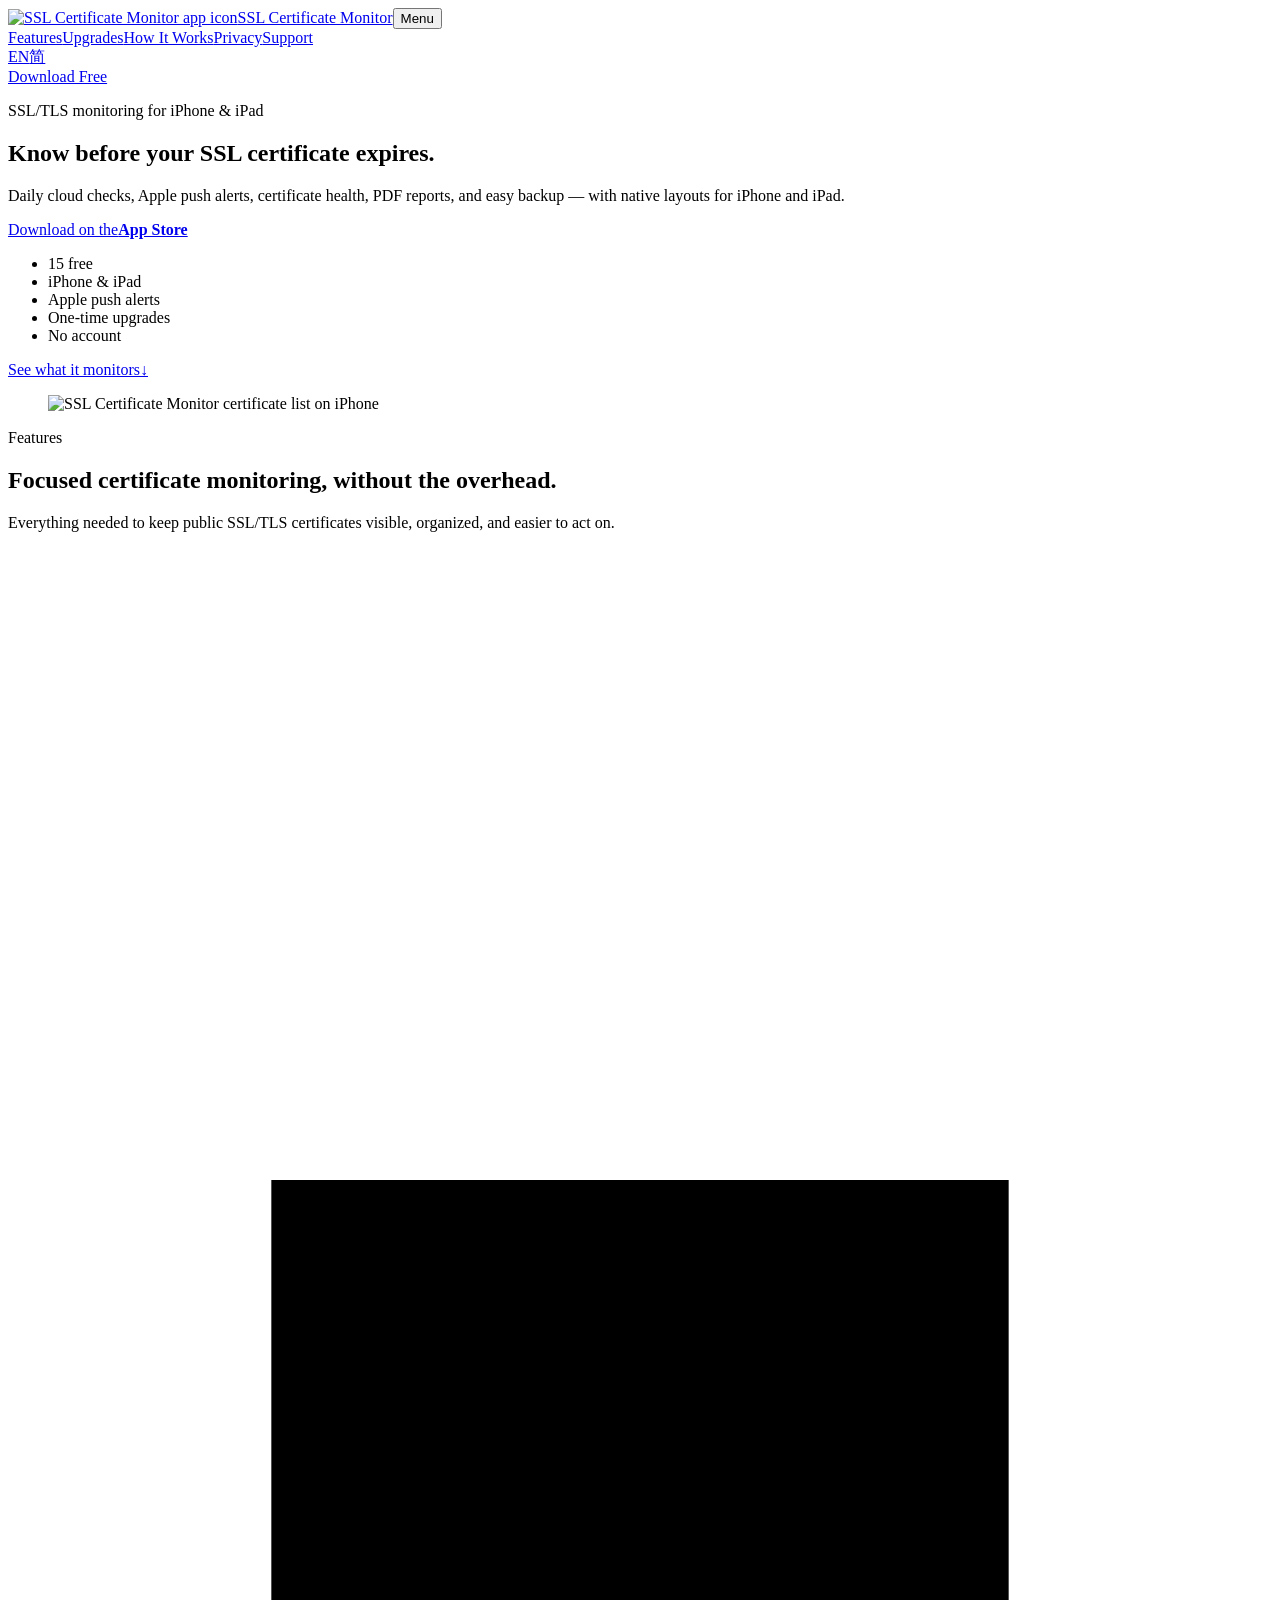
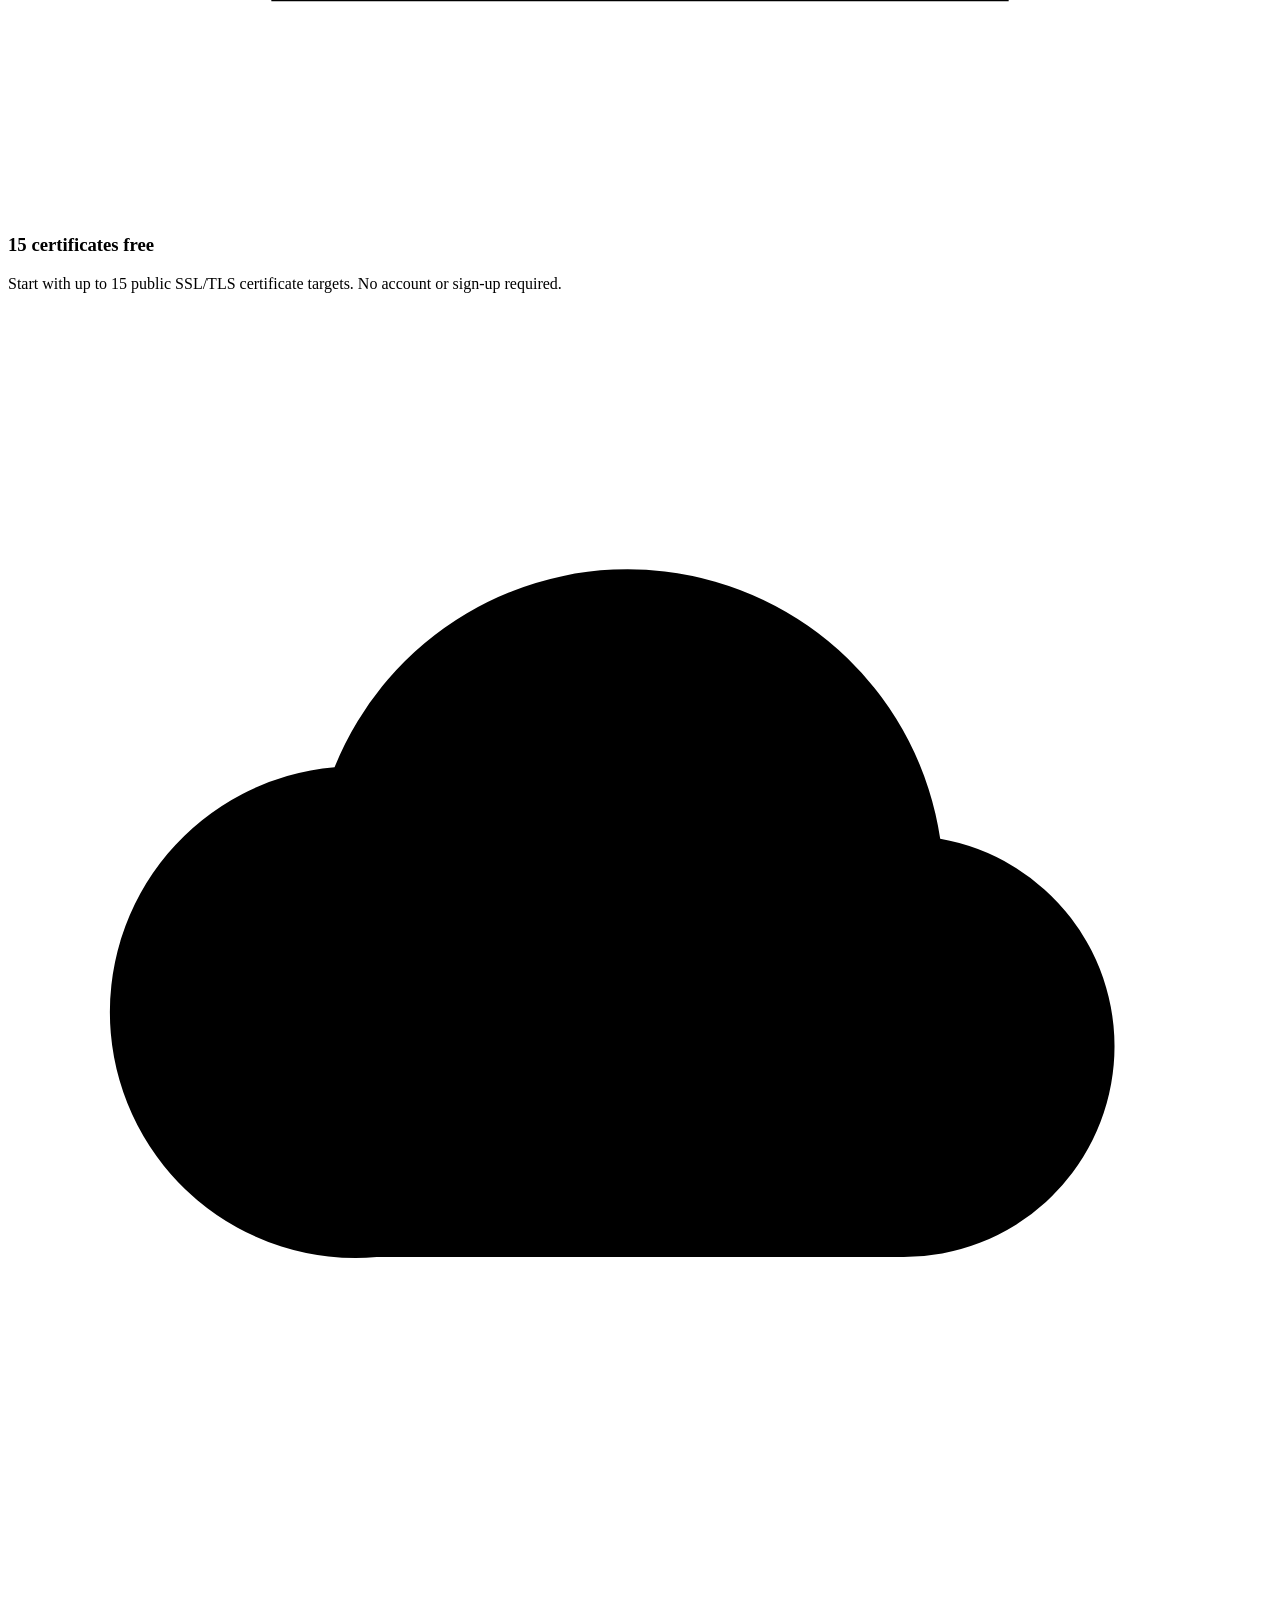
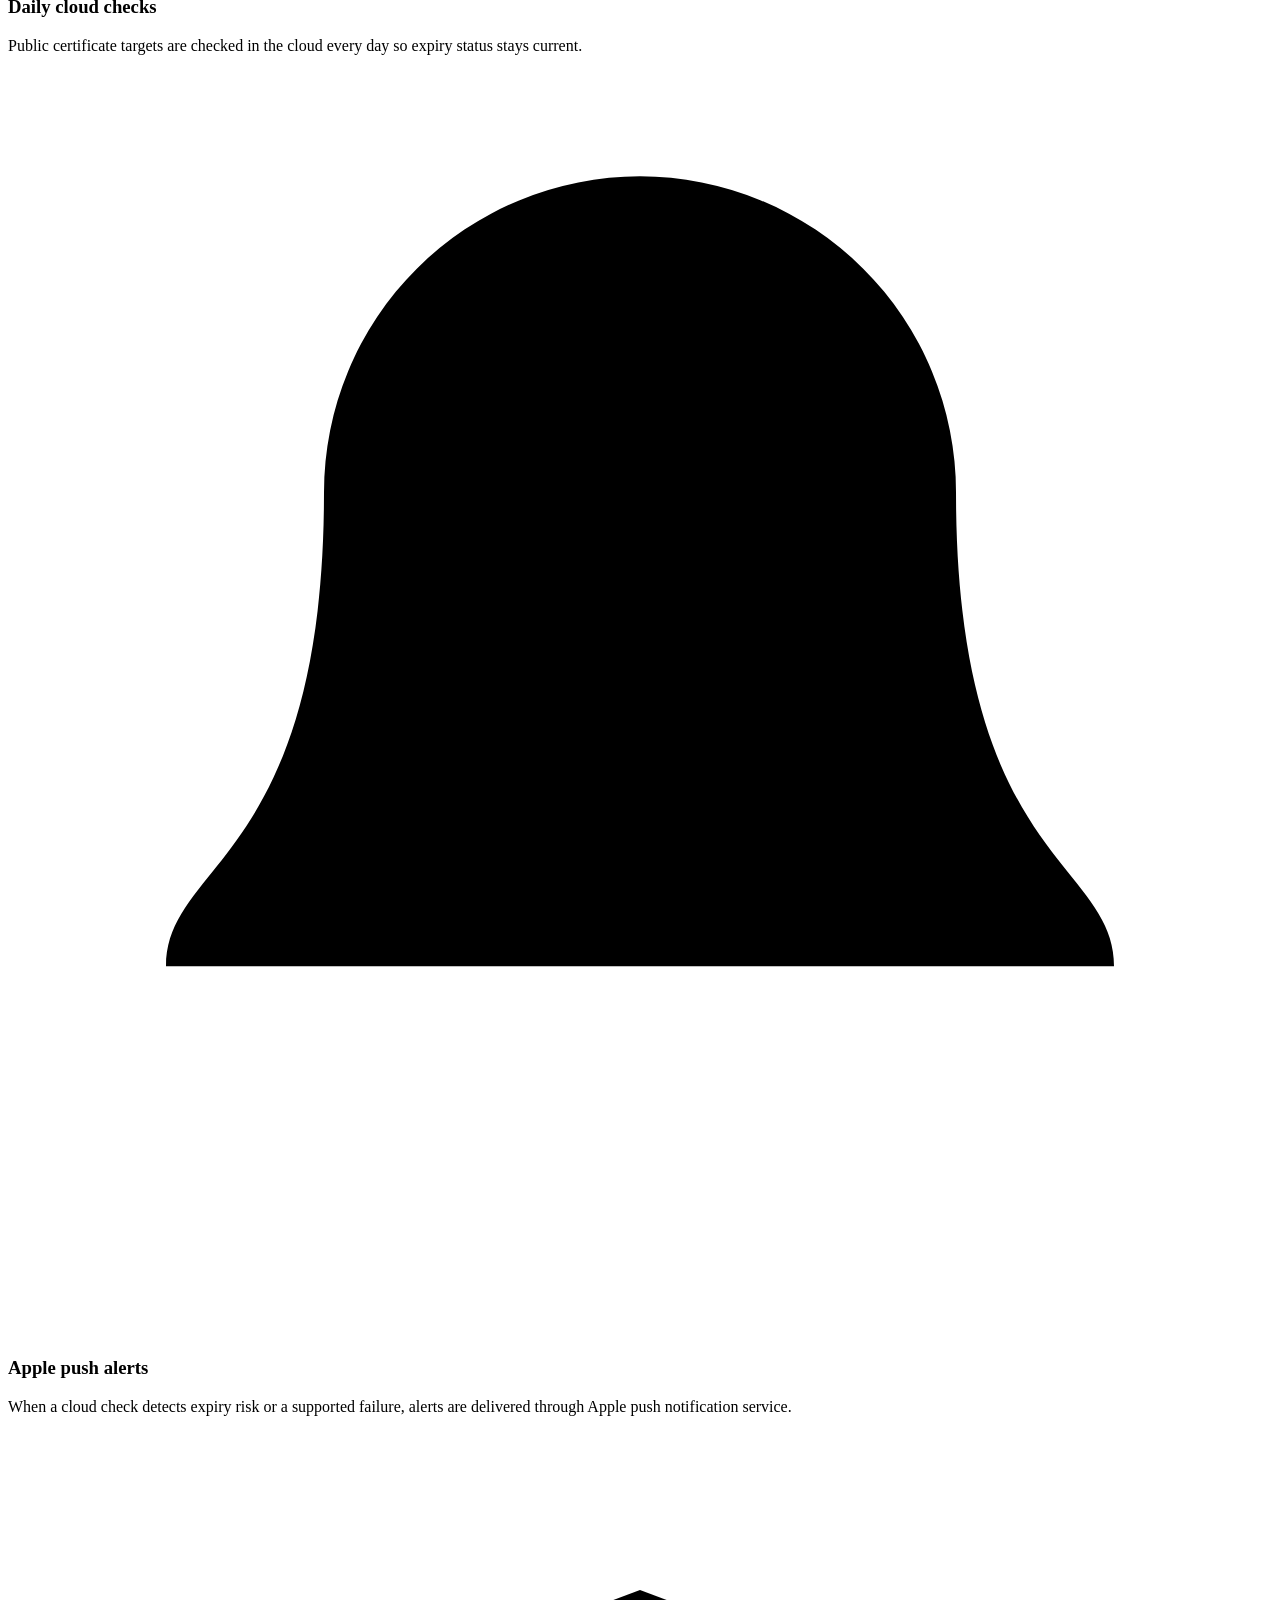
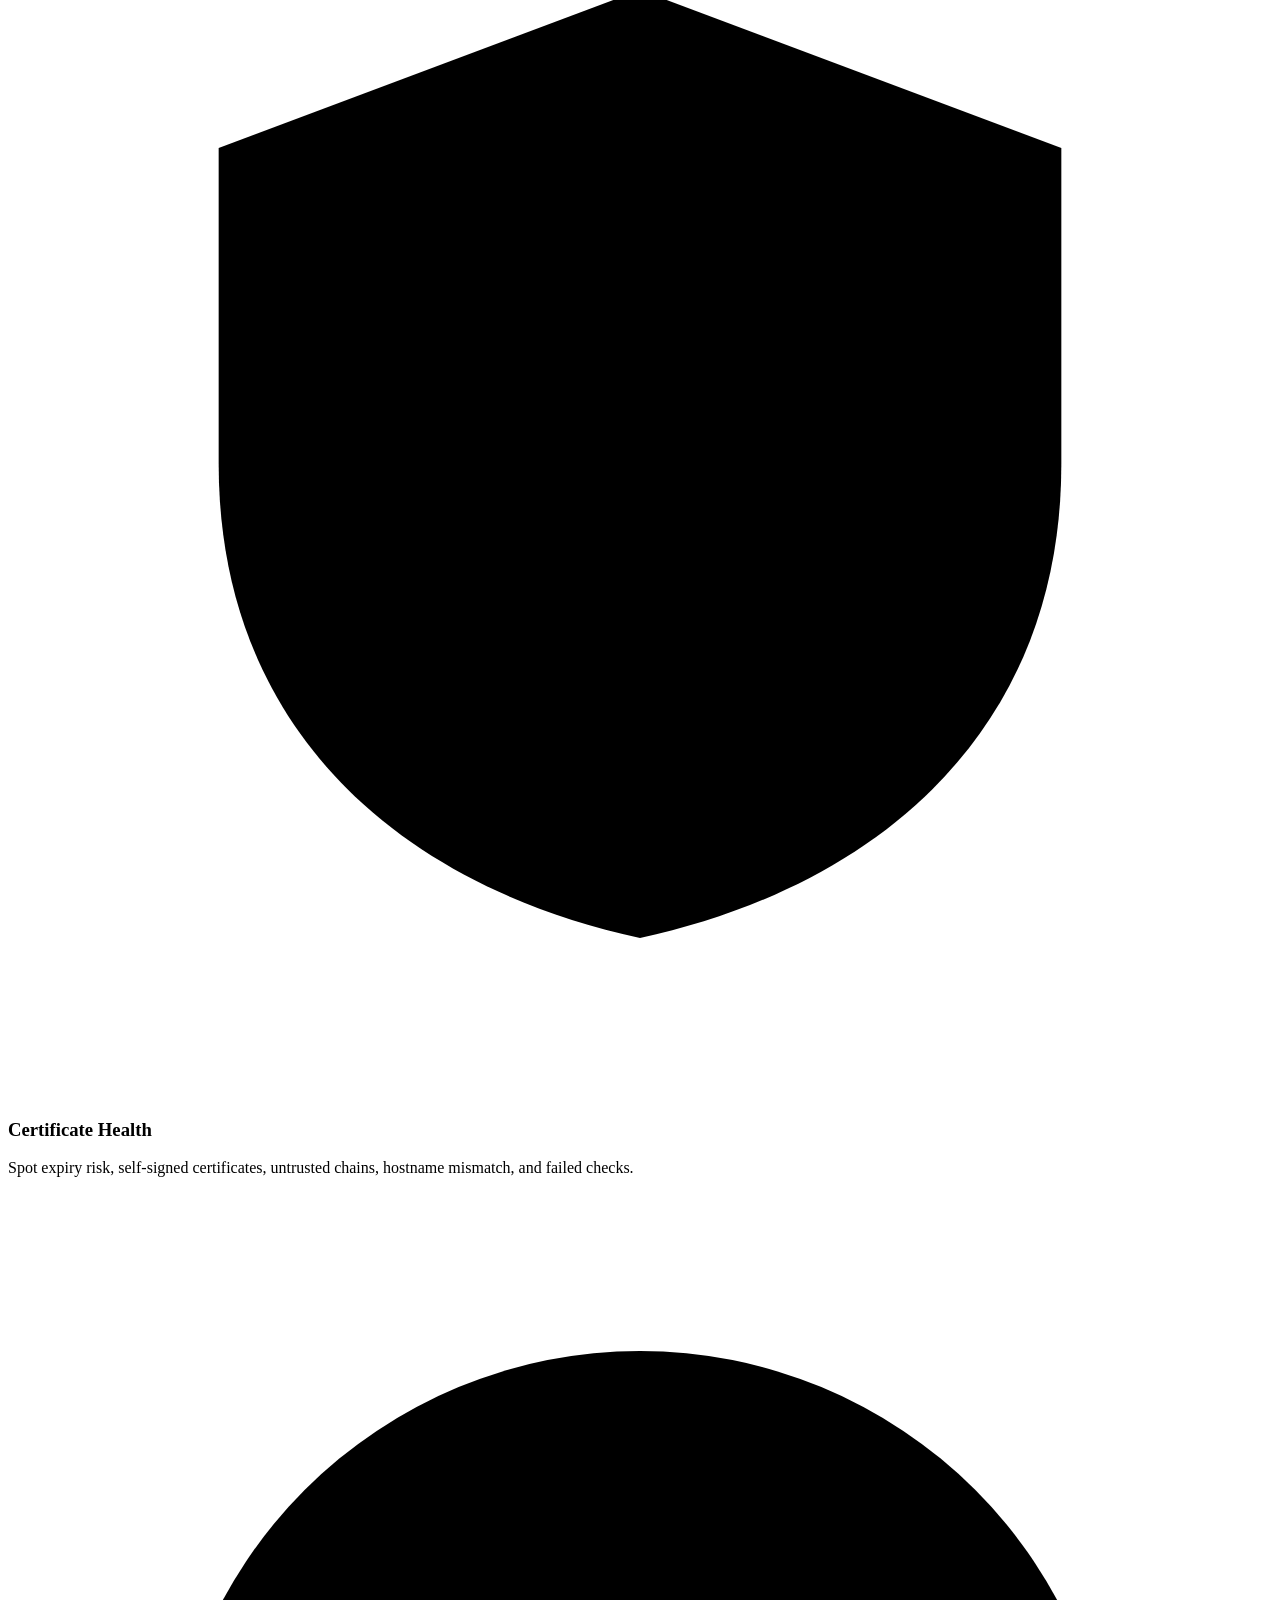
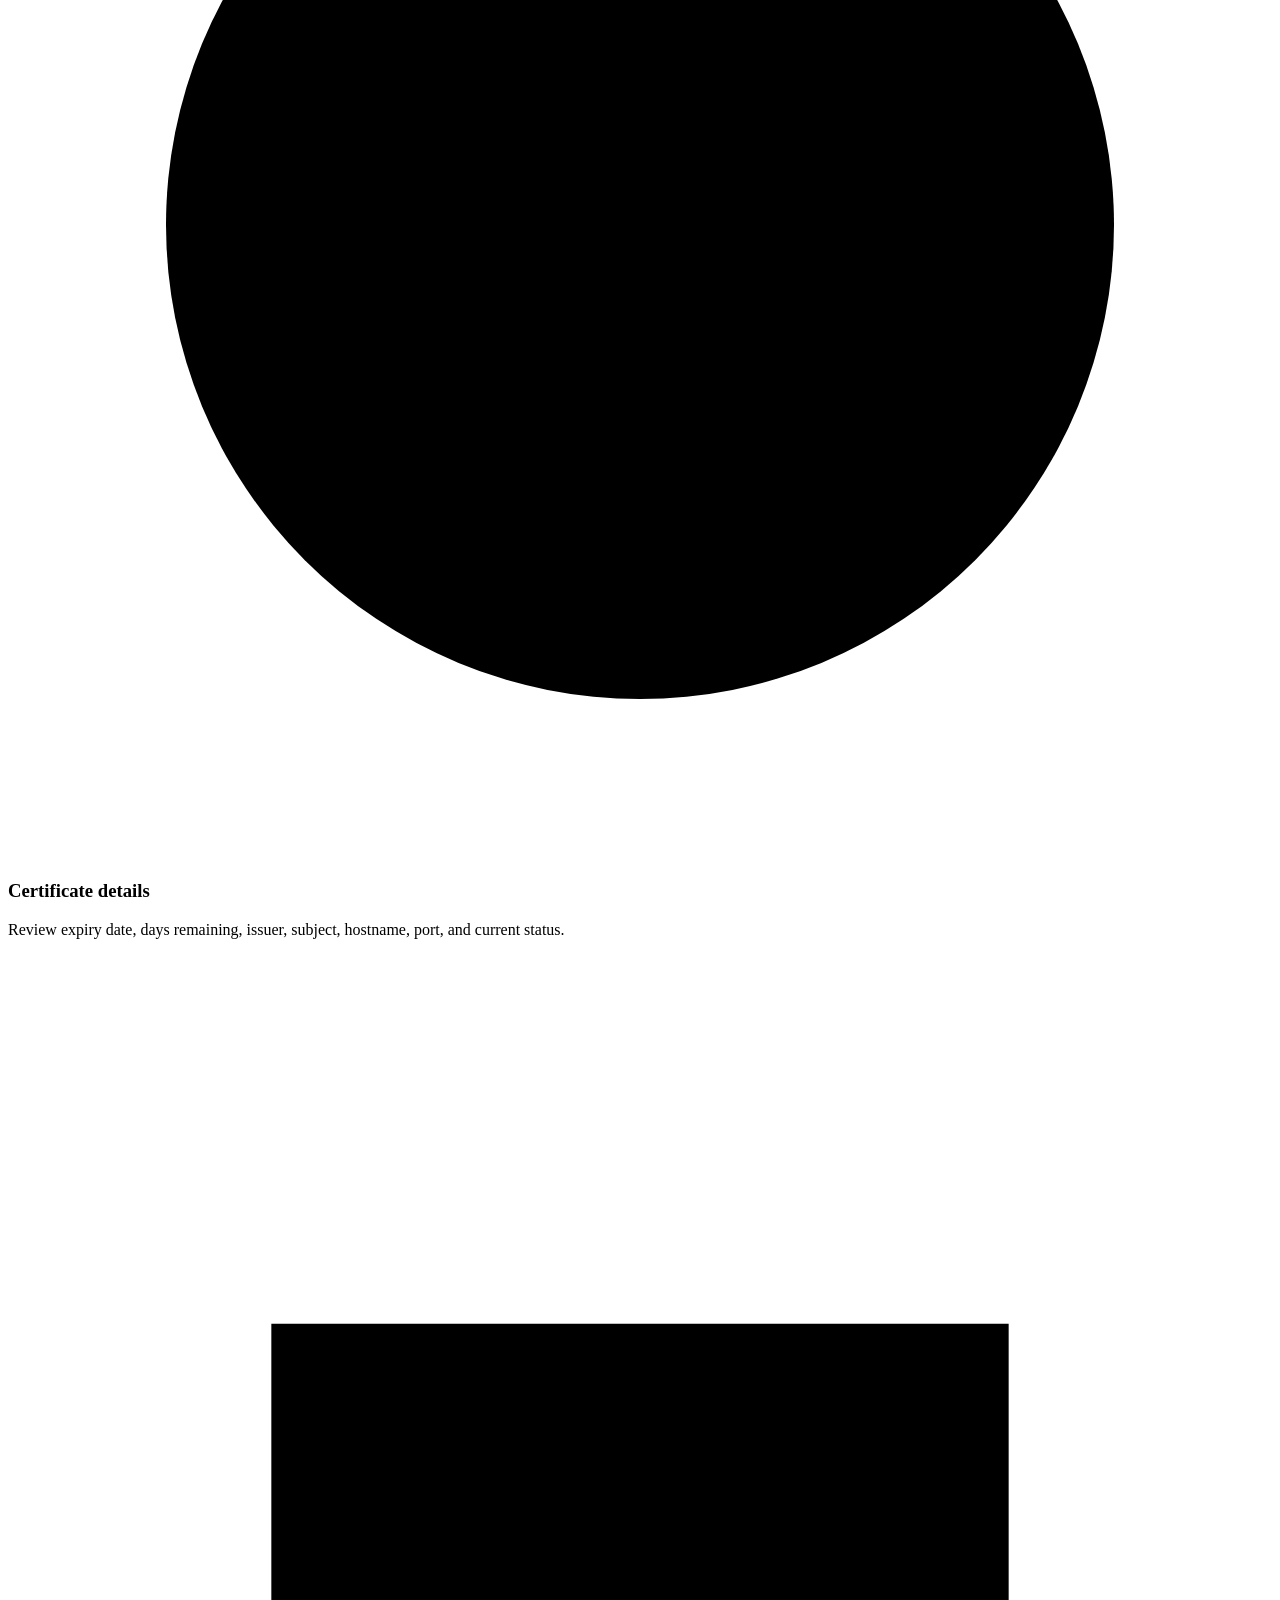
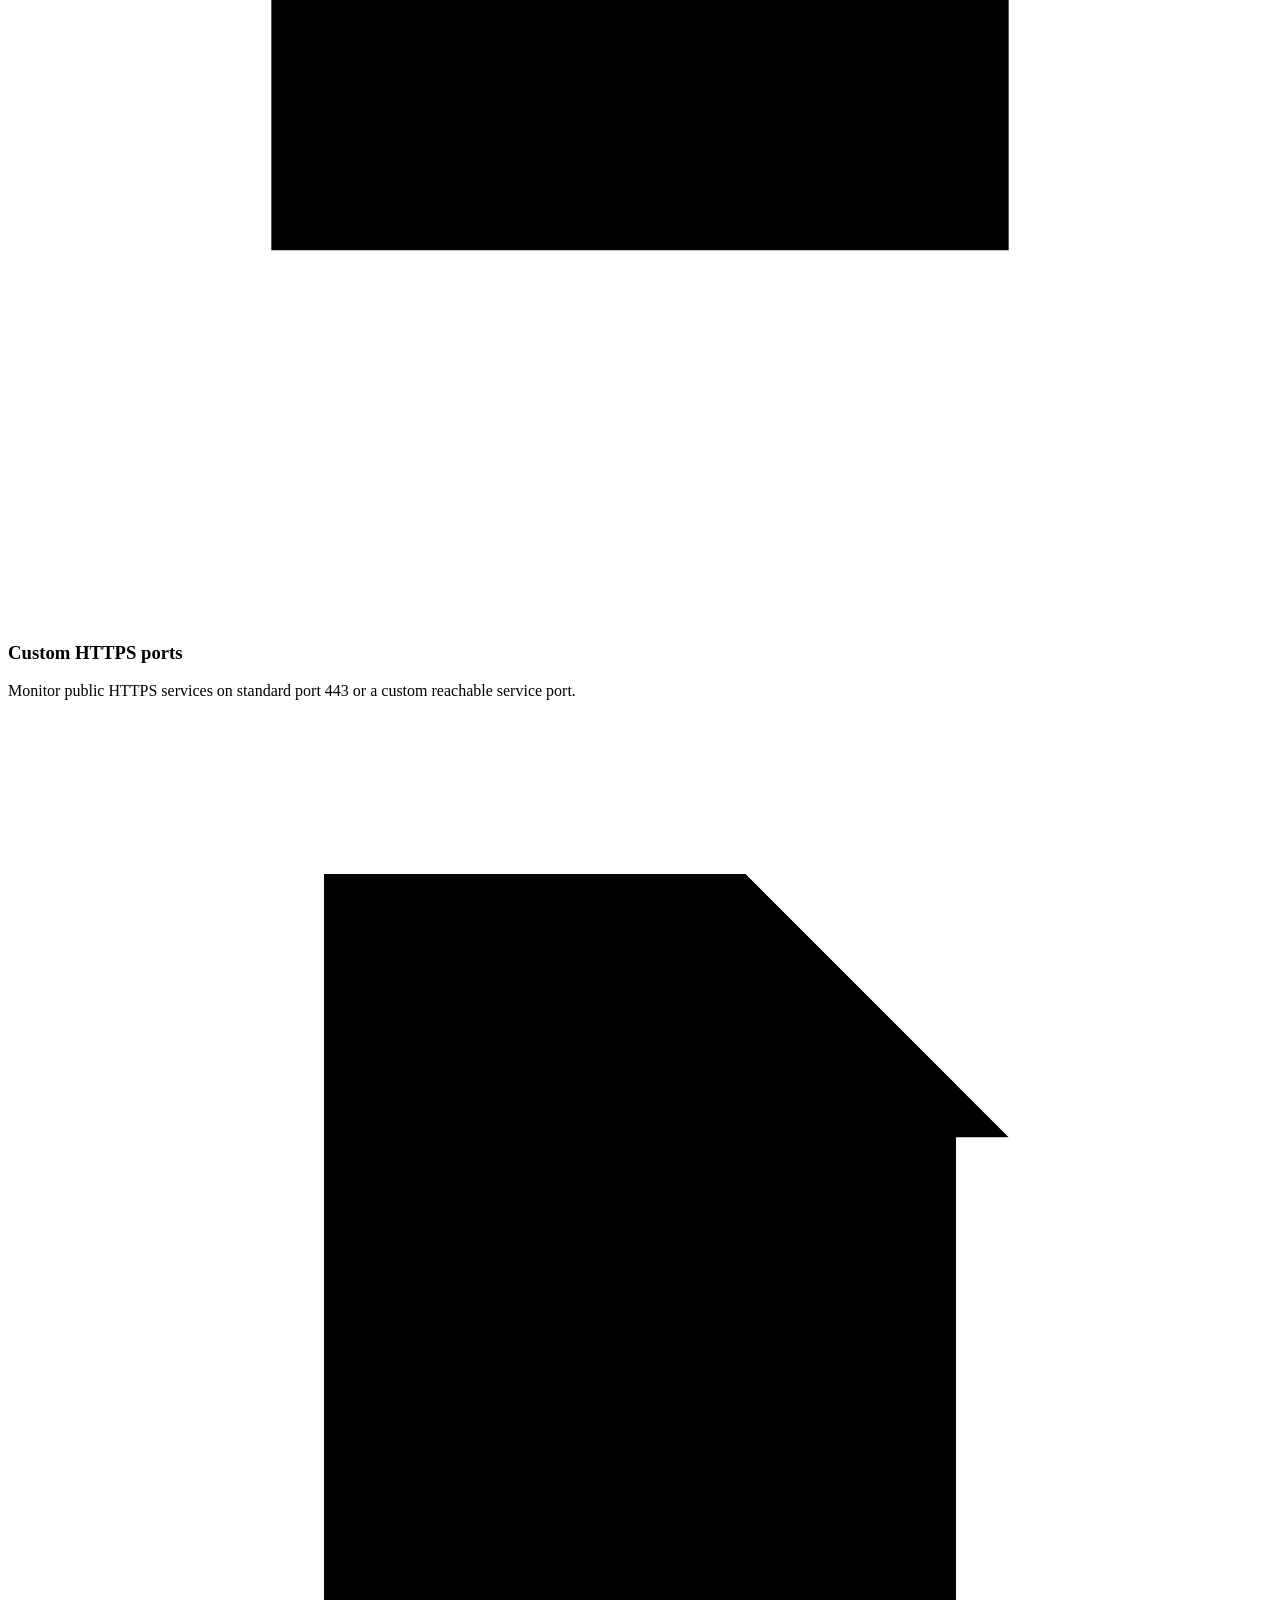
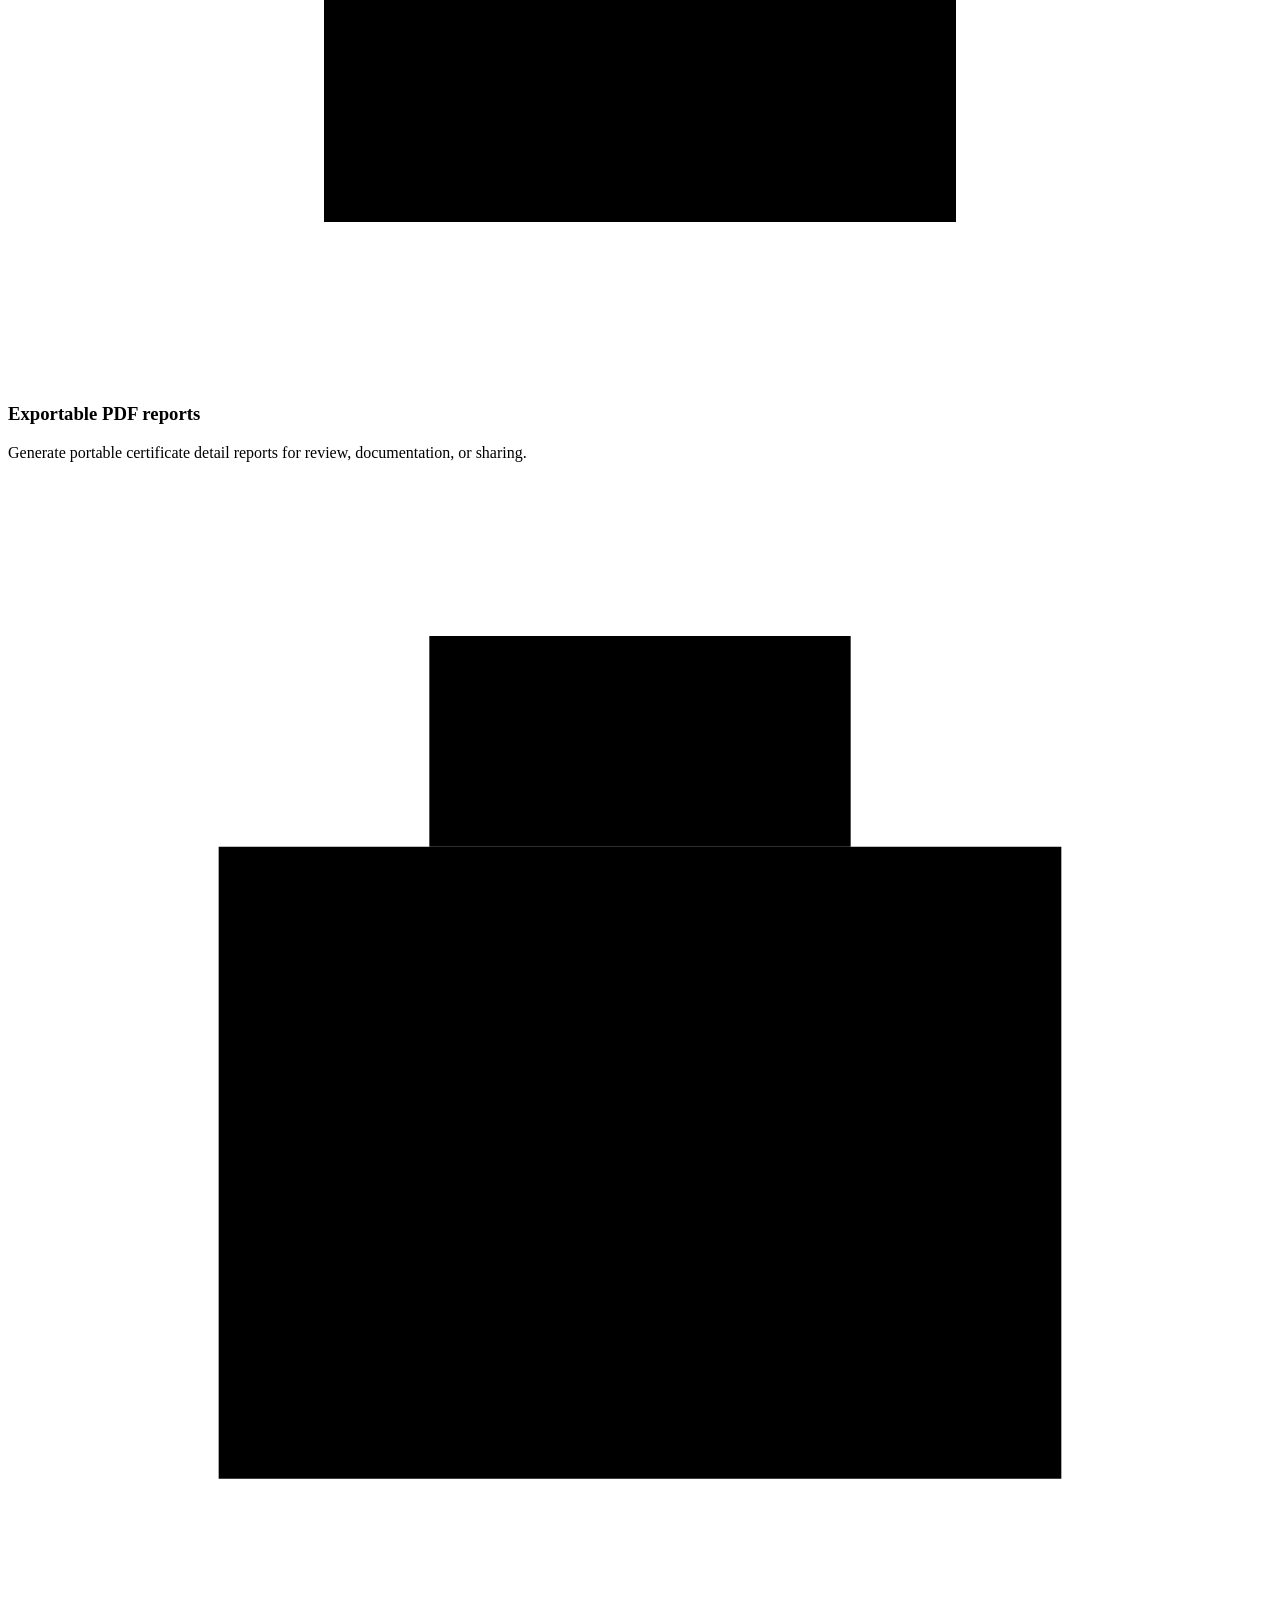
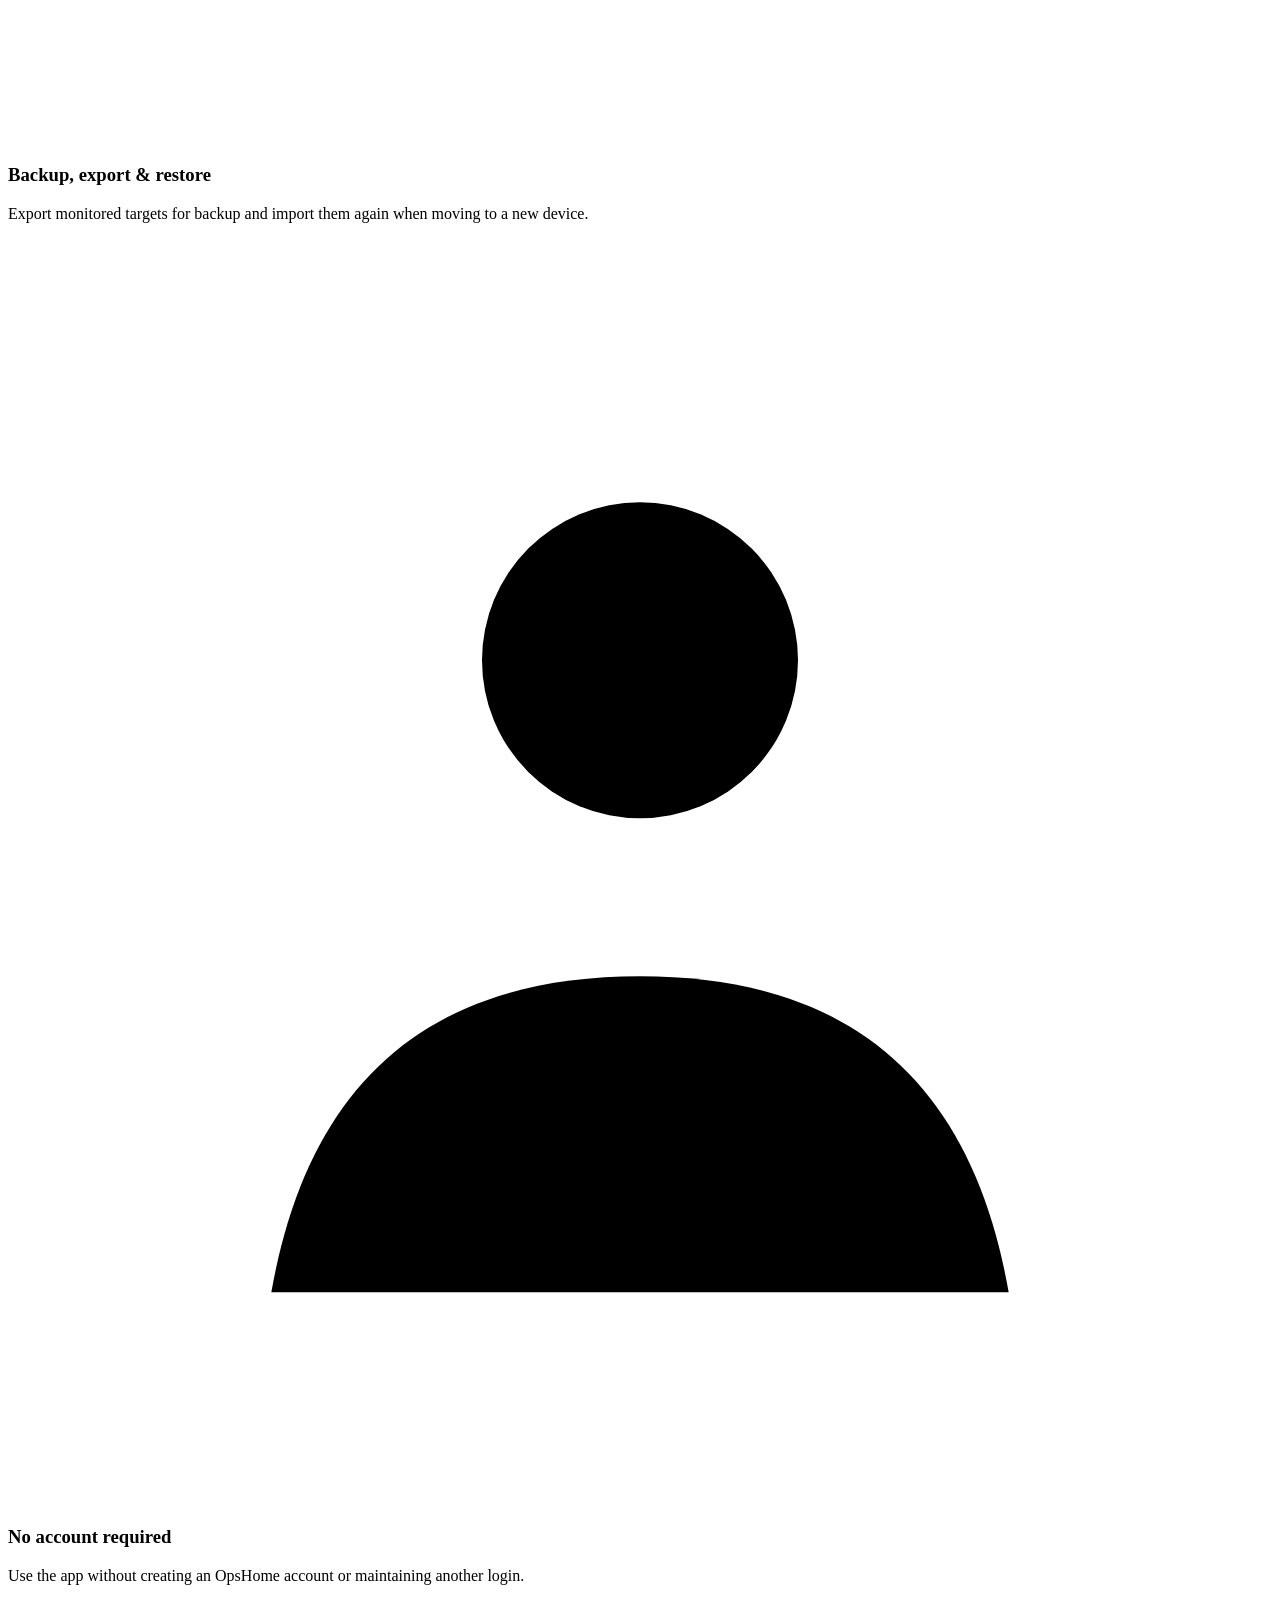
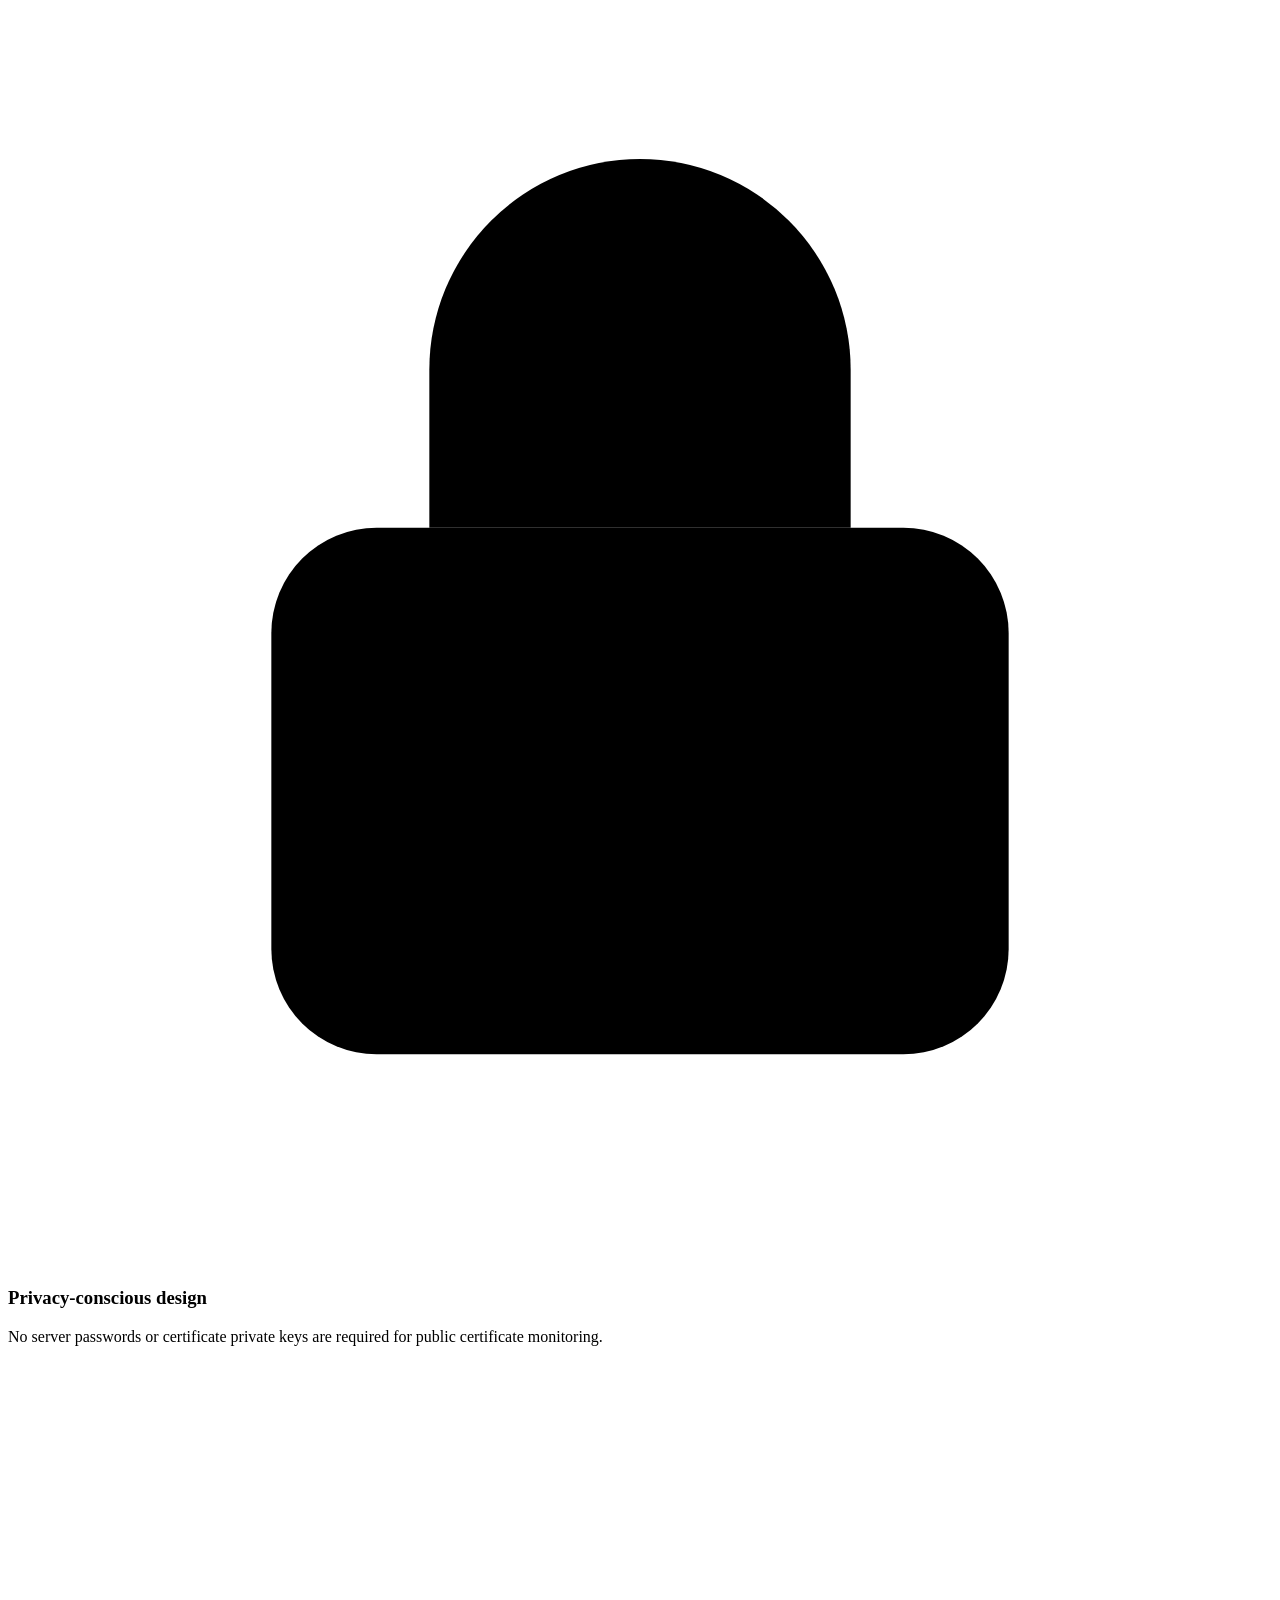
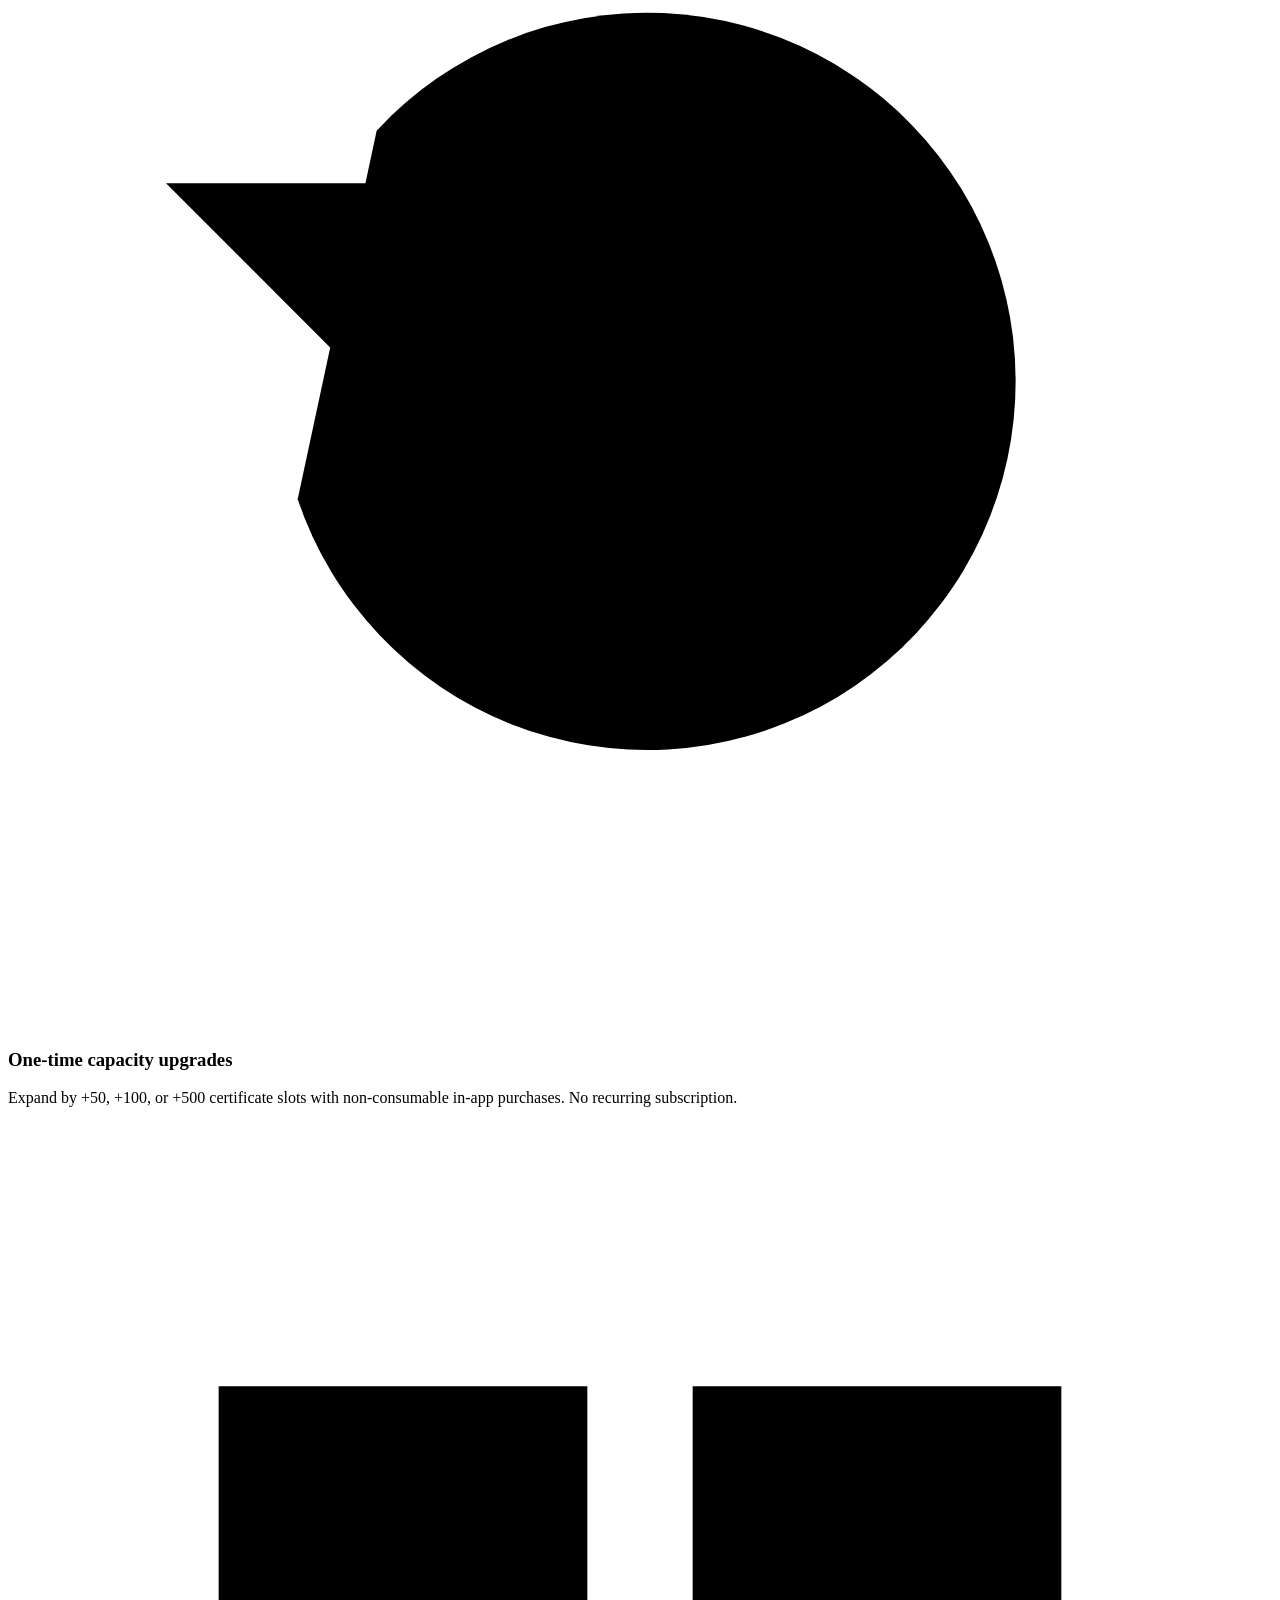
==== commit 27f25885: "Add files via upload" ====
--- a/docs/index.html
+++ b/docs/index.html
@@ -1,42 +1,43 @@
-<!doctype html><html lang="en"><head>
-<meta charset="utf-8">
-<meta name="viewport" content="width=device-width, initial-scale=1">
+<!doctype html>
+<html lang="en"><head>
+<meta charset="utf-8"/>
+<meta content="width=device-width, initial-scale=1" name="viewport"/>
 <title>SSL Certificate Monitor: Expiry Alerts &amp; TLS Health</title>
-<meta name="description" content="Monitor public SSL/TLS certificates on iPhone and iPad with daily cloud checks, Apple push alerts, health checks, PDF reports, backup tools and one-time capacity upgrades.">
-<link rel="canonical" href="https://ssl.opshome.run/">
-<link rel="alternate" hreflang="en" href="https://ssl.opshome.run/">
-<link rel="alternate" hreflang="zh-CN" href="https://ssl.opshome.run/zh-cn/">
-<link rel="alternate" hreflang="x-default" href="https://ssl.opshome.run/">
-<meta name="robots" content="index,follow,max-image-preview:large,max-snippet:-1,max-video-preview:-1">
-<meta name="apple-itunes-app" content="app-id=6786519365">
-<meta property="og:type" content="website">
-<meta property="og:title" content="SSL Certificate Monitor: Expiry Alerts &amp; TLS Health">
-<meta property="og:description" content="Daily SSL/TLS certificate monitoring with Apple push alerts, health checks, PDF reports, and one-time capacity upgrades.">
-<meta property="og:url" content="https://ssl.opshome.run/">
-<meta property="og:image" content="https://ssl.opshome.run/assets/images/og.jpeg">
-<meta property="og:image:width" content="1280">
-<meta property="og:image:height" content="720">
-<meta property="og:site_name" content="SSL Certificate Monitor">
-<meta property="og:locale" content="en_US">
-<meta property="og:locale:alternate" content="zh_CN">
-<meta name="twitter:card" content="summary_large_image">
-<meta name="twitter:site" content="@opshome_NOC">
-<meta name="twitter:creator" content="@opshome_NOC">
-<meta name="twitter:title" content="SSL Certificate Monitor: Expiry Alerts &amp; TLS Health">
-<meta name="twitter:description" content="Daily SSL/TLS certificate monitoring with Apple push alerts, health checks, PDF reports, and one-time capacity upgrades.">
-<meta name="twitter:image" content="https://ssl.opshome.run/assets/images/og.jpeg">
-<meta name="twitter:image:alt" content="SSL Certificate Monitor for iPhone and iPad">
-<link rel="icon" href="/assets/images/app-icon-180.png">
-<link rel="apple-touch-icon" href="/assets/images/app-icon-180.png">
-<link rel="stylesheet" href="/assets/css/styles.css">
+<meta content="Monitor public SSL/TLS certificates on iPhone and iPad with daily cloud checks, Apple push alerts, health checks, PDF reports, backup tools and one-time capacity upgrades." name="description"/>
+<link href="https://ssl.opshome.run/" rel="canonical"/>
+<link href="https://ssl.opshome.run/" hreflang="en" rel="alternate"/>
+<link href="https://ssl.opshome.run/zh-cn/" hreflang="zh-CN" rel="alternate"/>
+<link href="https://ssl.opshome.run/" hreflang="x-default" rel="alternate"/>
+<meta content="index,follow,max-image-preview:large,max-snippet:-1,max-video-preview:-1" name="robots"/>
+<meta content="app-id=6786519365" name="apple-itunes-app"/>
+<meta content="website" property="og:type"/>
+<meta content="SSL Certificate Monitor: Expiry Alerts &amp; TLS Health" property="og:title"/>
+<meta content="Daily SSL/TLS certificate monitoring with Apple push alerts, health checks, PDF reports, and one-time capacity upgrades." property="og:description"/>
+<meta content="https://ssl.opshome.run/" property="og:url"/>
+<meta content="https://ssl.opshome.run/assets/images/og.jpeg" property="og:image"/>
+<meta content="1280" property="og:image:width"/>
+<meta content="720" property="og:image:height"/>
+<meta content="SSL Certificate Monitor" property="og:site_name"/>
+<meta content="en_US" property="og:locale"/>
+<meta content="zh_CN" property="og:locale:alternate"/>
+<meta content="summary_large_image" name="twitter:card"/>
+<meta content="@opshome_NOC" name="twitter:site"/>
+<meta content="@opshome_NOC" name="twitter:creator"/>
+<meta content="SSL Certificate Monitor: Expiry Alerts &amp; TLS Health" name="twitter:title"/>
+<meta content="Daily SSL/TLS certificate monitoring with Apple push alerts, health checks, PDF reports, and one-time capacity upgrades." name="twitter:description"/>
+<meta content="https://ssl.opshome.run/assets/images/og.jpeg" name="twitter:image"/>
+<meta content="SSL Certificate Monitor for iPhone and iPad" name="twitter:image:alt"/>
+<link href="/assets/images/app-icon-180.png" rel="icon"/>
+<link href="/assets/images/app-icon-180.png" rel="apple-touch-icon"/>
+<link href="/assets/css/styles.css" rel="stylesheet"/><link href="/assets/css/header-footer.css?v=20260918a" rel="stylesheet"/>
 <script type="application/ld+json">{"@context":"https://schema.org","@graph":[{"@type":"WebSite","@id":"https://ssl.opshome.run/#website","url":"https://ssl.opshome.run/","name":"SSL Certificate Monitor","publisher":{"@id":"https://ssl.opshome.run/#organization"}},{"@type":"Organization","@id":"https://ssl.opshome.run/#organization","name":"OpsHome","url":"https://app.opshome.run/","sameAs":["https://x.com/opshome_NOC"]},{"@type":"SoftwareApplication","@id":"https://ssl.opshome.run/#software","name":"SSL Certificate Monitor","applicationCategory":"UtilitiesApplication","operatingSystem":"iOS, iPadOS","url":"https://ssl.opshome.run/","downloadUrl":"https://apps.apple.com/us/app/ssl-reminder/id6786519365","sameAs":["https://apps.apple.com/us/app/ssl-reminder/id6786519365","https://x.com/opshome_NOC"],"image":"https://ssl.opshome.run/assets/images/app-icon.png","publisher":{"@id":"https://ssl.opshome.run/#organization"},"description":"Monitor public SSL/TLS certificates on iPhone and iPad with daily cloud checks, Apple push alerts, health checks, PDF reports, backup tools and one-time capacity upgrades.","featureList":["Native iPhone and iPad layouts","15 certificate targets free","Daily cloud certificate checks","Apple push notifications","Certificate health checks","Custom HTTPS ports","PDF report export","Import and export backup","One-time non-consumable capacity upgrades: +50, +100, +500"]}]}</script>
 </head>
-<body><header class="site-header"><div class="container nav"><a class="brand" href="/"><img src="/assets/images/app-icon-96.webp" width="34" height="34" alt="SSL Certificate Monitor app icon"><span>SSL Certificate Monitor</span></a><button class="menu-button" data-menu-button aria-expanded="false" aria-label="Open navigation">Menu</button><nav class="nav-links" data-nav-links><a href="#features">Features</a><a href="#pricing">Upgrades</a><a href="#how-it-works">How It Works</a><a href="/privacy/">Privacy</a><a href="/support/">Support</a><a href="/zh-cn/">简体中文</a><a class="nav-download" href="https://apps.apple.com/us/app/ssl-reminder/id6786519365" target="_blank" rel="noopener">App Store</a></nav></div></header><main>
-<section class="hero"><div class="container hero-grid"><div class="hero-copy"><p class="eyebrow">SSL/TLS monitoring for iPhone & iPad</p><h1>Know before your SSL certificate expires.</h1><p class="lead">Daily cloud checks, Apple push alerts, certificate health, PDF reports, and easy backup — with native layouts for iPhone and iPad.</p><div class="cta-row"><a class="app-store-button" href="https://apps.apple.com/us/app/ssl-reminder/id6786519365" target="_blank" rel="noopener"><span class="small">Download on the</span><strong>App Store</strong></a></div><ul class="trust-tags" aria-label="Product highlights"><li>15 free</li><li>iPhone & iPad</li><li>Apple push alerts</li><li>One-time upgrades</li><li>No account</li></ul><a class="scroll-cue" href="#features" aria-label="See features"><span>See what it monitors</span><b>↓</b></a></div><figure class="hero-visual"><img src="/assets/images/ssl-certificates-iphone.webp" width="700" height="1380" fetchpriority="high" alt="SSL Certificate Monitor certificate list on iPhone"></figure></div></section>
-<section id="features"><div class="container"><div class="section-head centered"><p class="eyebrow">Features</p><h2>Focused certificate monitoring, without the overhead.</h2><p>Everything needed to keep public SSL/TLS certificates visible, organized, and easier to act on.</p></div><div class="features"><article class="feature-card"><div class="feature-icon"><svg viewBox="0 0 24 24" aria-hidden="true"><path d="M4 7h16M7 4v6m10-6v6M5 12h14v8H5z"/></svg></div><h3>15 certificates free</h3><p>Start with up to 15 public SSL/TLS certificate targets. No account or sign-up required.</p></article><article class="feature-card"><div class="feature-icon"><svg viewBox="0 0 24 24" aria-hidden="true"><path d="M7 18h10a4 4 0 0 0 .7-7.94A6 6 0 0 0 6.2 8.7 4.5 4.5 0 0 0 7 18Z"/><path d="M12 11v4m0 0 2-2m-2 2-2-2"/></svg></div><h3>Daily cloud checks</h3><p>Public certificate targets are checked in the cloud every day so expiry status stays current.</p></article><article class="feature-card"><div class="feature-icon"><svg viewBox="0 0 24 24" aria-hidden="true"><path d="M18 8a6 6 0 1 0-12 0c0 7-3 7-3 9h18c0-2-3-2-3-9Z"/><path d="M10 21h4"/></svg></div><h3>Apple push alerts</h3><p>When a cloud check detects expiry risk or a supported failure, alerts are delivered through Apple push notification service.</p></article><article class="feature-card"><div class="feature-icon"><svg viewBox="0 0 24 24" aria-hidden="true"><path d="M12 3 20 6v6c0 5-3.4 8-8 9-4.6-1-8-4-8-9V6l8-3Z"/><path d="m8.5 12 2.2 2.2 4.8-5"/></svg></div><h3>Certificate Health</h3><p>Spot expiry risk, self-signed certificates, untrusted chains, hostname mismatch, and failed checks.</p></article><article class="feature-card"><div class="feature-icon"><svg viewBox="0 0 24 24" aria-hidden="true"><circle cx="12" cy="12" r="9"/><path d="M12 11v6m0-10h.01"/></svg></div><h3>Certificate details</h3><p>Review expiry date, days remaining, issuer, subject, hostname, port, and current status.</p></article><article class="feature-card"><div class="feature-icon"><svg viewBox="0 0 24 24" aria-hidden="true"><path d="M5 7h14v10H5z"/><path d="M8 10h2m4 0h2m-8 4h8"/></svg></div><h3>Custom HTTPS ports</h3><p>Monitor public HTTPS services on standard port 443 or a custom reachable service port.</p></article><article class="feature-card"><div class="feature-icon"><svg viewBox="0 0 24 24" aria-hidden="true"><path d="M6 3h8l4 4v14H6z"/><path d="M14 3v5h5M8 16h8M8 12h5"/></svg></div><h3>Exportable PDF reports</h3><p>Generate portable certificate detail reports for review, documentation, or sharing.</p></article><article class="feature-card"><div class="feature-icon"><svg viewBox="0 0 24 24" aria-hidden="true"><path d="M4 7h16v12H4z"/><path d="M8 3h8v4H8zM12 10v6m0 0-2-2m2 2 2-2"/></svg></div><h3>Backup, export & restore</h3><p>Export monitored targets for backup and import them again when moving to a new device.</p></article><article class="feature-card"><div class="feature-icon"><svg viewBox="0 0 24 24" aria-hidden="true"><circle cx="12" cy="8" r="3"/><path d="M5 20c.7-4 3-6 7-6s6.3 2 7 6"/><path d="m17.5 5.5 3 3m0-3-3 3"/></svg></div><h3>No account required</h3><p>Use the app without creating an OpsHome account or maintaining another login.</p></article><article class="feature-card"><div class="feature-icon"><svg viewBox="0 0 24 24" aria-hidden="true"><rect x="5" y="10" width="14" height="10" rx="2"/><path d="M8 10V7a4 4 0 0 1 8 0v3"/></svg></div><h3>Privacy-conscious design</h3><p>No server passwords or certificate private keys are required for public certificate monitoring.</p></article><article class="feature-card"><div class="feature-icon"><svg viewBox="0 0 24 24" aria-hidden="true"><path d="M7 7a7 7 0 1 1-1.5 7"/><path d="M3 8h5v5"/><path d="M12 8v4l3 2"/></svg></div><h3>One-time capacity upgrades</h3><p>Expand by +50, +100, or +500 certificate slots with non-consumable in-app purchases. No recurring subscription.</p></article><article class="feature-card"><div class="feature-icon"><svg viewBox="0 0 24 24" aria-hidden="true"><path d="M4 5h7v6H4zM13 5h7v6h-7zM4 13h7v6H4zM13 13h7v6h-7z"/></svg></div><h3>Issuer grouping & organization</h3><p>Group targets by issuer and scan expiry indicators faster when you manage larger certificate inventories.</p></article></div></div></section>
-<section id="how-it-works" class="soft-section"><div class="container"><div class="section-head centered"><p class="eyebrow">How it works</p><h2>Set it up once. Keep renewal risk visible.</h2></div><div class="steps"><article class="step-card"><span>01</span><h3>Add a public HTTPS target</h3><p>Enter the hostname and, if needed, a custom reachable HTTPS port.</p></article><article class="step-card"><span>02</span><h3>Cloud checks run daily</h3><p>The service refreshes certificate status, expiry information, and supported health signals.</p></article><article class="step-card"><span>03</span><h3>Apple push alerts arrive</h3><p>When a supported issue is detected, the app can notify your iPhone through Apple push notifications.</p></article><article class="step-card"><span>04</span><h3>Review, export, or back up</h3><p>Check health, export PDF reports, and move monitored targets with import/export tools.</p></article></div></div></section>
-<section class="health-section"><div class="container health-layout"><div><p class="eyebrow">Certificate Health Report</p><h2>See what needs attention first.</h2><p class="lead small-lead">Expiry status and practical TLS health signals come together in a wider iPad report layout, so normal certificates and priority issues are easier to scan.</p><ul class="check-list"><li>Expiry risk and expired certificates</li><li>Self-signed or untrusted certificate chains</li><li>Hostname or domain mismatch</li><li>Failed certificate checks</li></ul><div class="device-note"><strong>Designed for iPhone & iPad</strong><span>Compact certificate monitoring on iPhone, with more room for reports and status detail on iPad.</span></div></div><figure class="health-device"><img src="/assets/images/ssl-report-ipad.webp" width="980" height="1353" loading="lazy" alt="SSL Certificate Monitor health report on iPad"><figcaption>Native iPad report layout</figcaption></figure></div></section>
-<section id="pricing" class="pricing-section"><div class="container"><div class="section-head centered"><p class="eyebrow">Capacity upgrades</p><h2>Start free. Expand without a subscription.</h2><p>Monitor 15 certificates free, then add more capacity with one-time, non-consumable in-app purchases.</p></div><div class="pricing-grid">
+<body><header class="site-header"><div class="container nav"><a class="brand" href="/"><img alt="SSL Certificate Monitor app icon" height="54" src="/assets/images/ssl-certificate-monitor-logo.webp" width="54"/><span>SSL Certificate Monitor</span></a><button aria-expanded="false" aria-label="Open navigation" class="menu-button" data-menu-button="" type="button">Menu</button><div class="nav-menu" data-nav-menu=""><nav aria-label="Primary navigation" class="nav-links"><a href="/#features">Features</a><a href="/#pricing">Upgrades</a><a href="/#how-it-works">How It Works</a><a href="/privacy/">Privacy</a><a href="/support/">Support</a></nav><div aria-label="Language" class="lang"><a class="active" href="/" lang="en">EN</a><a href="/zh-cn/" lang="zh-Hans">简</a></div><div class="nav-cta-group"><a class="nav-cta" href="https://apps.apple.com/us/app/ssl-reminder/id6786519365" rel="noopener" target="_blank">Download Free</a></div></div></div></header><main>
+<section class="hero"><div class="container hero-grid"><div class="hero-copy"><p class="eyebrow">SSL/TLS monitoring for iPhone &amp; iPad</p><h1>Know before your SSL certificate expires.</h1><p class="lead">Daily cloud checks, Apple push alerts, certificate health, PDF reports, and easy backup — with native layouts for iPhone and iPad.</p><div class="cta-row"><a class="app-store-button" href="https://apps.apple.com/us/app/ssl-reminder/id6786519365" rel="noopener" target="_blank"><span class="small">Download on the</span><strong>App Store</strong></a></div><ul aria-label="Product highlights" class="trust-tags"><li>15 free</li><li>iPhone &amp; iPad</li><li>Apple push alerts</li><li>One-time upgrades</li><li>No account</li></ul><a aria-label="See features" class="scroll-cue" href="#features"><span>See what it monitors</span><b>↓</b></a></div><figure class="hero-visual"><img alt="SSL Certificate Monitor certificate list on iPhone" fetchpriority="high" height="1380" src="/assets/images/ssl-certificates-iphone.webp" width="700"/></figure></div></section>
+<section id="features"><div class="container"><div class="section-head centered"><p class="eyebrow">Features</p><h2>Focused certificate monitoring, without the overhead.</h2><p>Everything needed to keep public SSL/TLS certificates visible, organized, and easier to act on.</p></div><div class="features"><article class="feature-card"><div class="feature-icon"><svg aria-hidden="true" viewbox="0 0 24 24"><path d="M4 7h16M7 4v6m10-6v6M5 12h14v8H5z"></path></svg></div><h3>15 certificates free</h3><p>Start with up to 15 public SSL/TLS certificate targets. No account or sign-up required.</p></article><article class="feature-card"><div class="feature-icon"><svg aria-hidden="true" viewbox="0 0 24 24"><path d="M7 18h10a4 4 0 0 0 .7-7.94A6 6 0 0 0 6.2 8.7 4.5 4.5 0 0 0 7 18Z"></path><path d="M12 11v4m0 0 2-2m-2 2-2-2"></path></svg></div><h3>Daily cloud checks</h3><p>Public certificate targets are checked in the cloud every day so expiry status stays current.</p></article><article class="feature-card"><div class="feature-icon"><svg aria-hidden="true" viewbox="0 0 24 24"><path d="M18 8a6 6 0 1 0-12 0c0 7-3 7-3 9h18c0-2-3-2-3-9Z"></path><path d="M10 21h4"></path></svg></div><h3>Apple push alerts</h3><p>When a cloud check detects expiry risk or a supported failure, alerts are delivered through Apple push notification service.</p></article><article class="feature-card"><div class="feature-icon"><svg aria-hidden="true" viewbox="0 0 24 24"><path d="M12 3 20 6v6c0 5-3.4 8-8 9-4.6-1-8-4-8-9V6l8-3Z"></path><path d="m8.5 12 2.2 2.2 4.8-5"></path></svg></div><h3>Certificate Health</h3><p>Spot expiry risk, self-signed certificates, untrusted chains, hostname mismatch, and failed checks.</p></article><article class="feature-card"><div class="feature-icon"><svg aria-hidden="true" viewbox="0 0 24 24"><circle cx="12" cy="12" r="9"></circle><path d="M12 11v6m0-10h.01"></path></svg></div><h3>Certificate details</h3><p>Review expiry date, days remaining, issuer, subject, hostname, port, and current status.</p></article><article class="feature-card"><div class="feature-icon"><svg aria-hidden="true" viewbox="0 0 24 24"><path d="M5 7h14v10H5z"></path><path d="M8 10h2m4 0h2m-8 4h8"></path></svg></div><h3>Custom HTTPS ports</h3><p>Monitor public HTTPS services on standard port 443 or a custom reachable service port.</p></article><article class="feature-card"><div class="feature-icon"><svg aria-hidden="true" viewbox="0 0 24 24"><path d="M6 3h8l4 4v14H6z"></path><path d="M14 3v5h5M8 16h8M8 12h5"></path></svg></div><h3>Exportable PDF reports</h3><p>Generate portable certificate detail reports for review, documentation, or sharing.</p></article><article class="feature-card"><div class="feature-icon"><svg aria-hidden="true" viewbox="0 0 24 24"><path d="M4 7h16v12H4z"></path><path d="M8 3h8v4H8zM12 10v6m0 0-2-2m2 2 2-2"></path></svg></div><h3>Backup, export &amp; restore</h3><p>Export monitored targets for backup and import them again when moving to a new device.</p></article><article class="feature-card"><div class="feature-icon"><svg aria-hidden="true" viewbox="0 0 24 24"><circle cx="12" cy="8" r="3"></circle><path d="M5 20c.7-4 3-6 7-6s6.3 2 7 6"></path><path d="m17.5 5.5 3 3m0-3-3 3"></path></svg></div><h3>No account required</h3><p>Use the app without creating an OpsHome account or maintaining another login.</p></article><article class="feature-card"><div class="feature-icon"><svg aria-hidden="true" viewbox="0 0 24 24"><rect height="10" rx="2" width="14" x="5" y="10"></rect><path d="M8 10V7a4 4 0 0 1 8 0v3"></path></svg></div><h3>Privacy-conscious design</h3><p>No server passwords or certificate private keys are required for public certificate monitoring.</p></article><article class="feature-card"><div class="feature-icon"><svg aria-hidden="true" viewbox="0 0 24 24"><path d="M7 7a7 7 0 1 1-1.5 7"></path><path d="M3 8h5v5"></path><path d="M12 8v4l3 2"></path></svg></div><h3>One-time capacity upgrades</h3><p>Expand by +50, +100, or +500 certificate slots with non-consumable in-app purchases. No recurring subscription.</p></article><article class="feature-card"><div class="feature-icon"><svg aria-hidden="true" viewbox="0 0 24 24"><path d="M4 5h7v6H4zM13 5h7v6h-7zM4 13h7v6H4zM13 13h7v6h-7z"></path></svg></div><h3>Issuer grouping &amp; organization</h3><p>Group targets by issuer and scan expiry indicators faster when you manage larger certificate inventories.</p></article></div></div></section>
+<section class="soft-section" id="how-it-works"><div class="container"><div class="section-head centered"><p class="eyebrow">How it works</p><h2>Set it up once. Keep renewal risk visible.</h2></div><div class="steps"><article class="step-card"><span>01</span><h3>Add a public HTTPS target</h3><p>Enter the hostname and, if needed, a custom reachable HTTPS port.</p></article><article class="step-card"><span>02</span><h3>Cloud checks run daily</h3><p>The service refreshes certificate status, expiry information, and supported health signals.</p></article><article class="step-card"><span>03</span><h3>Apple push alerts arrive</h3><p>When a supported issue is detected, the app can notify your iPhone through Apple push notifications.</p></article><article class="step-card"><span>04</span><h3>Review, export, or back up</h3><p>Check health, export PDF reports, and move monitored targets with import/export tools.</p></article></div></div></section>
+<section class="health-section"><div class="container health-layout"><div><p class="eyebrow">Certificate Health Report</p><h2>See what needs attention first.</h2><p class="lead small-lead">Expiry status and practical TLS health signals come together in a wider iPad report layout, so normal certificates and priority issues are easier to scan.</p><ul class="check-list"><li>Expiry risk and expired certificates</li><li>Self-signed or untrusted certificate chains</li><li>Hostname or domain mismatch</li><li>Failed certificate checks</li></ul><div class="device-note"><strong>Designed for iPhone &amp; iPad</strong><span>Compact certificate monitoring on iPhone, with more room for reports and status detail on iPad.</span></div></div><figure class="health-device"><img alt="SSL Certificate Monitor health report on iPad" height="1353" loading="lazy" src="/assets/images/ssl-report-ipad.webp" width="980"/><figcaption>Native iPad report layout</figcaption></figure></div></section>
+<section class="pricing-section" id="pricing"><div class="container"><div class="section-head centered"><p class="eyebrow">Capacity upgrades</p><h2>Start free. Expand without a subscription.</h2><p>Monitor 15 certificates free, then add more capacity with one-time, non-consumable in-app purchases.</p></div><div class="pricing-grid">
 <article class="price-card"><div class="price-top"><span class="plan">Free</span><strong class="price">$0</strong></div><h3>15 certificate slots</h3><p>Start monitoring public SSL/TLS targets with no account required.</p><span class="price-badge free">Included</span></article>
 <article class="price-card"><div class="price-top"><span class="plan">+50</span><strong class="price">$3.99</strong></div><h3>Add 50 certificate slots</h3><p>A one-time capacity upgrade for developers, homelabs, and multi-site setups.</p><span class="price-badge">One-time purchase</span></article>
 <article class="price-card featured"><div class="price-top"><span class="plan">+100</span><strong class="price">$8.99</strong></div><h3>Add 100 certificate slots</h3><p>More headroom for larger project portfolios and client-managed certificates.</p><span class="price-badge">One-time purchase</span></article>
@@ -45,5 +46,5 @@
 <section class="privacy-section"><div class="container split"><div><p class="eyebrow">Privacy-first</p><h2>Monitor certificates, not your server credentials.</h2><p class="lead small-lead">Public certificate monitoring does not require server passwords, DNS credentials, or certificate private keys.</p><div class="cta-row"><a class="button secondary" href="/privacy/">Read Privacy Policy</a></div></div><div class="privacy-card"><ul class="check-list"><li>No account required</li><li>No ads</li><li>No certificate private keys collected</li><li>No server login credentials required</li><li>Cloud data can be deleted from the app</li></ul></div></div></section>
 <section><div class="container"><div class="section-head centered"><p class="eyebrow">FAQ</p><h2>Common questions</h2></div><div class="faq"><details><summary>How many certificates can I monitor for free?</summary><p>Up to 15 public SSL/TLS certificate targets.</p></details><details><summary>Are the +50, +100, and +500 upgrades subscriptions?</summary><p>No. They are one-time, non-consumable in-app purchases that permanently increase certificate capacity and can be restored through the App Store.</p></details><details><summary>How do push notifications work?</summary><p>SSL Certificate Monitor uses Apple push notification service. When a cloud check detects an expiry condition or supported check failure, the service can send an alert to your iPhone.</p></details><details><summary>Can I back up and restore my monitored targets?</summary><p>Yes. Import and export tools let you back up monitored certificate targets and restore them when moving to another device.</p></details><details><summary>Can I export reports?</summary><p>Yes. Certificate detail information can be exported as a PDF for review, documentation, or sharing.</p></details><details><summary>Can I monitor non-standard HTTPS ports?</summary><p>Yes, as long as the HTTPS endpoint and selected port are publicly reachable from the Internet.</p></details><details><summary>Can it monitor private LAN or VPN-only certificates?</summary><p>Cloud monitoring is designed for public SSL/TLS endpoints. Private-only targets may not be reachable from the cloud checker.</p></details></div></div></section>
 <section class="noc-section"><div class="container noc-inner"><div><p class="eyebrow dark">OpsHome NOC</p><h2>Need more than certificate monitoring?</h2><p>For uptime, private networks, Docker Probe, Synology, Proxmox, VMware, Linux hosts, incidents, history, and Web Console access, use OpsHome NOC.</p></div><a class="button noc-button" href="https://app.opshome.run/">Explore OpsHome NOC</a></div></section>
-<section class="final-cta"><div class="container"><h2>Start with 15 certificates free.</h2><p>Daily cloud checks, Apple push alerts, and no account required.</p><a class="app-store-button center" href="https://apps.apple.com/us/app/ssl-reminder/id6786519365" target="_blank" rel="noopener"><span class="small">Download on the</span><strong>App Store</strong></a></div></section>
-</main><footer class="site-footer"><div class="container footer-grid"><div class="footer-brandline"><img src="/assets/images/app-icon-96.webp" width="44" height="44" loading="lazy" alt="SSL Certificate Monitor logo"><div><strong>SSL Certificate Monitor</strong><span>SSL/TLS expiry and certificate health monitoring</span></div></div><nav class="footer-links"><a href="/privacy/">Privacy</a><a href="/support/">Support</a><a href="/about/">About</a><a href="https://x.com/opshome_NOC" target="_blank" rel="noopener">X · @opshome_NOC</a><a href="https://app.opshome.run/">OpsHome NOC</a><a href="/zh-cn/">简体中文</a></nav><div class="copyright">© 2026 OpsHome™</div></div></footer><script defer src="/assets/js/main.js"></script></body></html>+<section class="final-cta"><div class="container"><h2>Start with 15 certificates free.</h2><p>Daily cloud checks, Apple push alerts, and no account required.</p><a class="app-store-button center" href="https://apps.apple.com/us/app/ssl-reminder/id6786519365" rel="noopener" target="_blank"><span class="small">Download on the</span><strong>App Store</strong></a></div></section>
+</main><footer class="site-footer"><div class="site-footer__main"><div class="site-footer__brand"><a aria-label="SSL Certificate Monitor home" class="site-footer__brandmark" href="/"><img alt="SSL Certificate Monitor logo" decoding="async" height="58" loading="lazy" src="/assets/images/ssl-certificate-monitor-logo.webp" width="58"/><span>SSL Certificate Monitor</span></a><p class="site-footer__brandcopy">SSL/TLS certificate expiry and health monitoring for iPhone and iPad.</p><div aria-label="OpsHome social links" class="site-footer__socials"><a aria-label="OpsHome on X" class="site-footer__social-link" href="https://x.com/opshome_NOC" rel="noopener noreferrer" target="_blank"><svg aria-hidden="true" viewbox="0 0 24 24"><path d="M18.244 2.25h3.308l-7.227 8.26 8.502 11.24h-6.657l-5.214-6.817-5.967 6.817H1.68l7.73-8.835L1.254 2.25H8.08l4.713 6.231 5.45-6.231Zm-1.161 17.52h1.833L7.084 4.126H5.117L17.083 19.77Z"></path></svg></a></div><a aria-label="Email OpsHome support" class="site-footer__contact" href="mailto:support@opshome.run"><svg aria-hidden="true" viewbox="0 0 24 24"><path d="M4 6.5h16v11H4z"></path><path d="m4.5 7 7.5 6 7.5-6"></path></svg><span>support@opshome.run</span></a></div><section aria-labelledby="footer-products" class="site-footer__column"><h2 id="footer-products">Products</h2><div class="site-footer__links"><a class="site-footer__link" href="https://app.opshome.run/"><span aria-hidden="true" class="site-footer__product-icon"><img alt="" decoding="async" height="22" loading="lazy" src="/assets/images/brand-logo.png" width="22"/></span><span>OpsHome NOC</span></a><a class="site-footer__link" href="https://fgt.opshome.run/"><span aria-hidden="true" class="site-footer__product-icon"><img alt="" decoding="async" height="22" loading="lazy" src="/assets/images/fgt-logo.webp" width="22"/></span><span>FortiGate NOC Monitor</span></a><a class="site-footer__link" href="https://domain.opshome.run/"><span aria-hidden="true" class="site-footer__product-icon"><img alt="" decoding="async" height="22" loading="lazy" src="/assets/images/domain-checker-logo.webp" width="22"/></span><span>Domain Checker: DNS &amp; SSL</span></a><a class="site-footer__link" href="/"><span aria-hidden="true" class="site-footer__product-icon"><img alt="" decoding="async" height="22" loading="lazy" src="/assets/images/ssl-certificate-monitor-logo.webp" width="22"/></span><span>SSL Certificate Monitor</span></a><a class="site-footer__link" href="https://wifi.opshome.run/"><span aria-hidden="true" class="site-footer__product-icon"><img alt="" decoding="async" height="22" loading="lazy" src="/assets/images/wifi-health-check-logo.webp" width="22"/></span><span>WiFi Health Check</span></a></div></section><section aria-labelledby="footer-resources" class="site-footer__column"><h2 id="footer-resources">Resources</h2><div class="site-footer__links"><a class="site-footer__link" href="https://docs.opshome.run/" rel="noopener" target="_blank"><span>Docs</span></a><a class="site-footer__link" href="https://docs.opshome.run/release-notes.html" rel="noopener" target="_blank"><span>Release Log</span></a><a class="site-footer__link" href="/about/"><span>About</span></a><a class="site-footer__link" href="https://app.opshome.run/security.html"><span>Security</span></a></div></section><section aria-labelledby="footer-platform" class="site-footer__column"><h2 id="footer-platform">Platform &amp; Support</h2><div class="site-footer__links"><a class="site-footer__link" href="https://console.opshome.run/" rel="noopener" target="_blank"><span>OpsHome Console</span></a><a class="site-footer__link" href="https://app.opshome.run/status-pages/"><span>Status Pages</span></a><a class="site-footer__link" href="/support/"><span>SSL Support</span></a></div></section></div><div class="site-footer__bottom-wrap"><div class="site-footer__bottom"><p>© 2026 OpsHome™. All rights reserved.</p><div class="site-footer__legal"><a href="https://app.opshome.run/terms.html">Terms</a><a href="/privacy/">Privacy</a></div></div></div></footer><script defer="" src="/assets/js/main.js"></script></body></html>
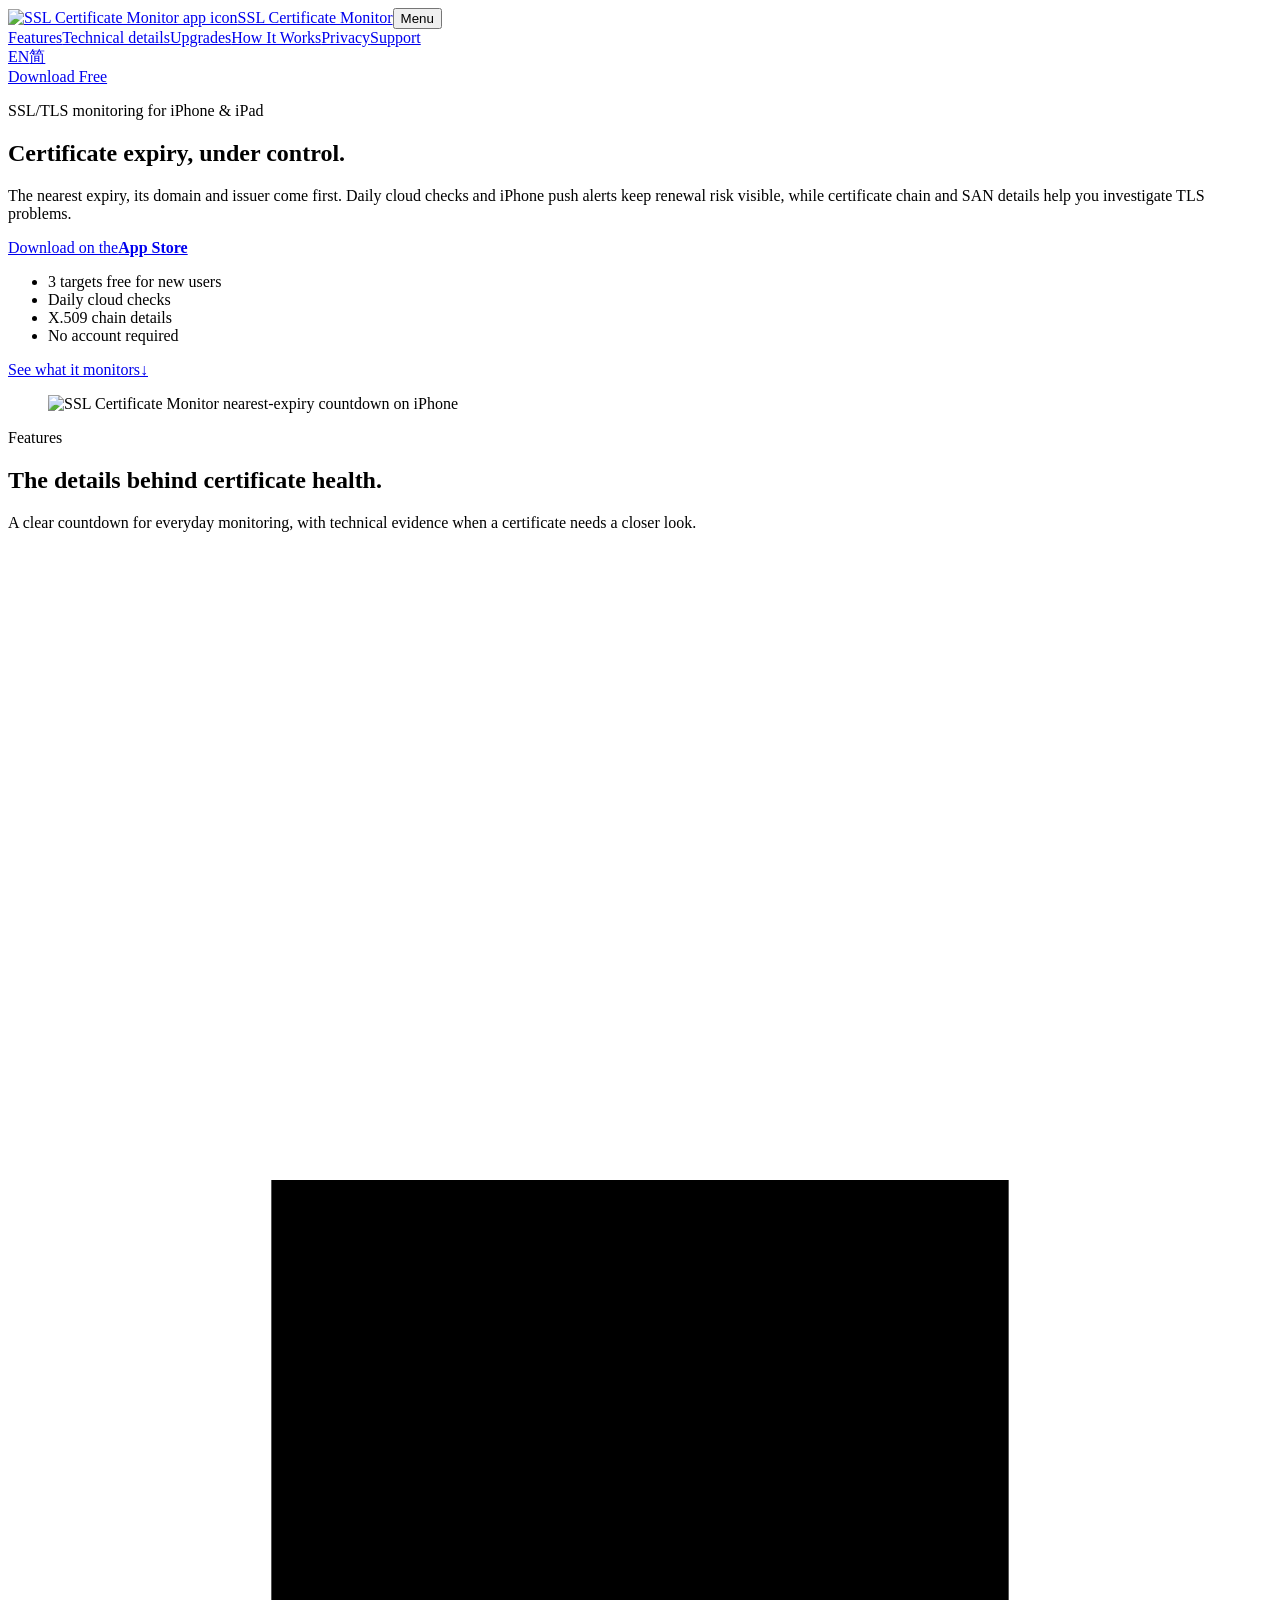
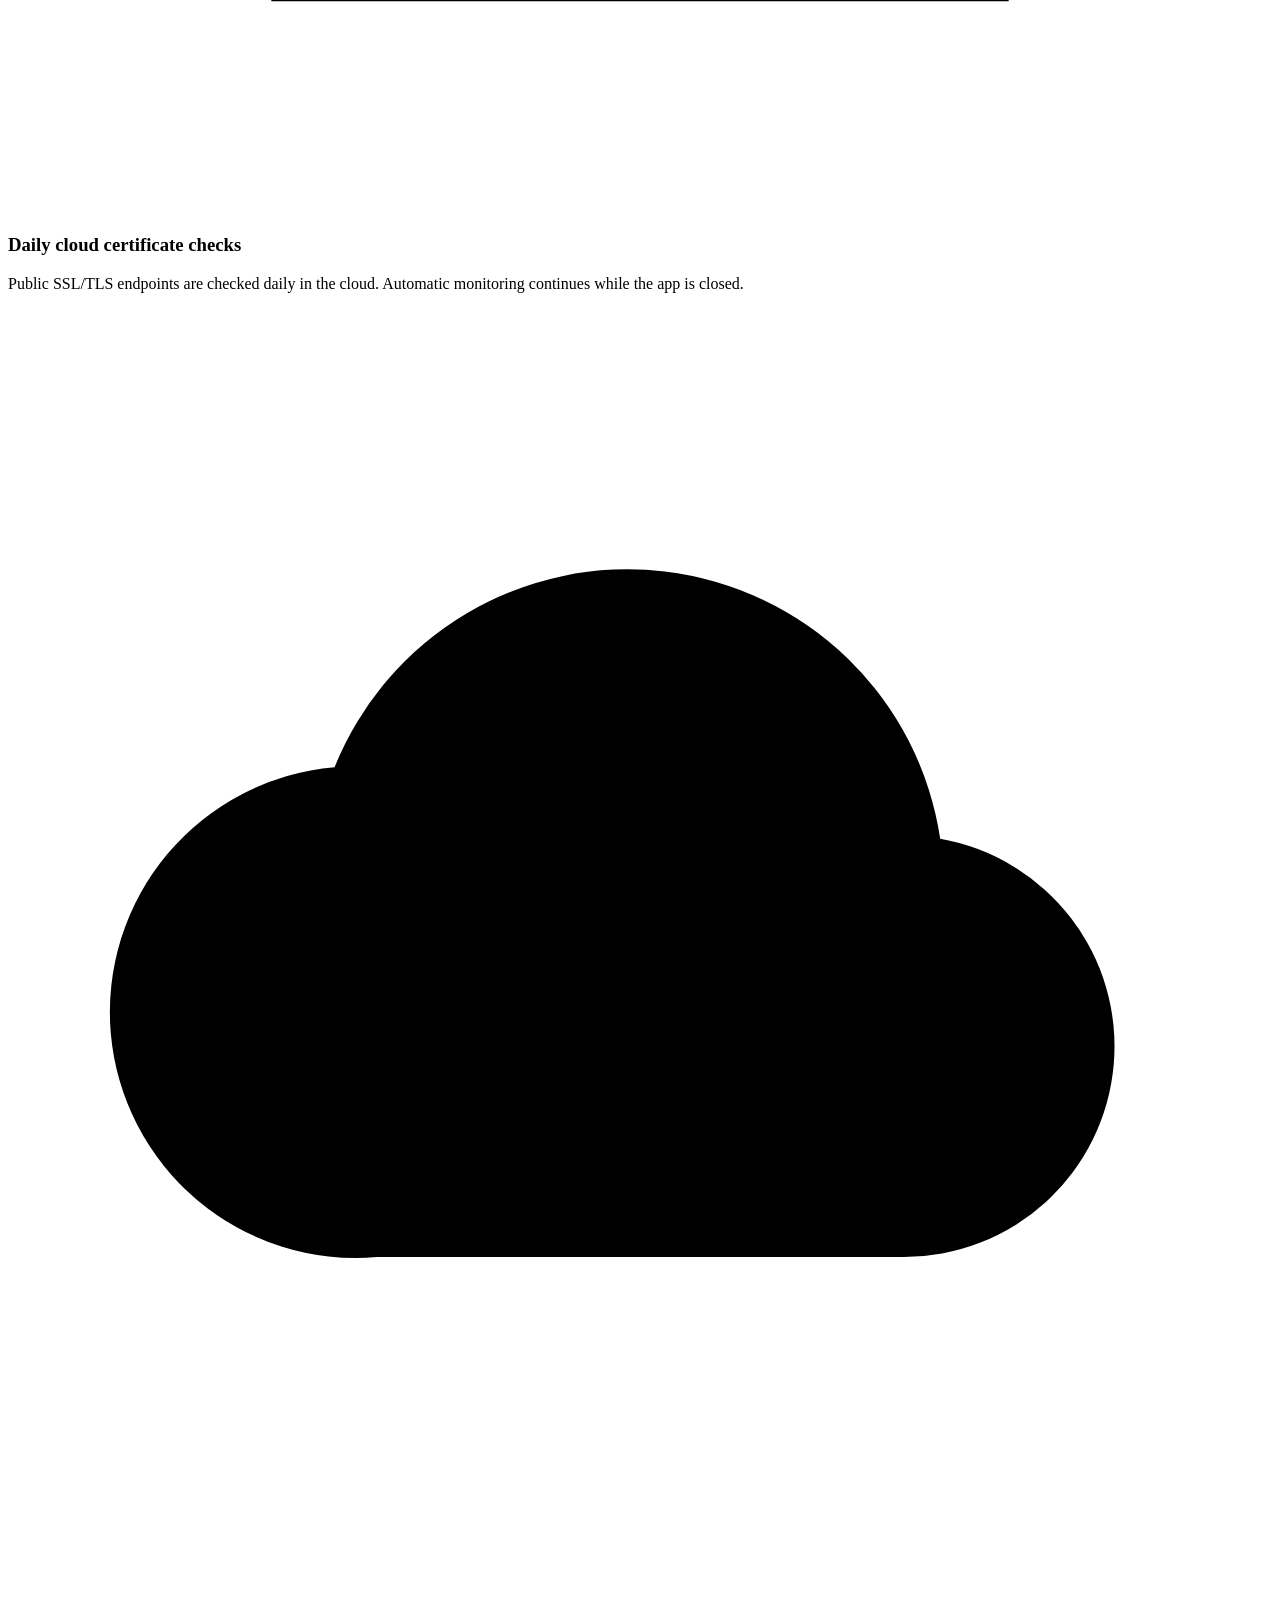
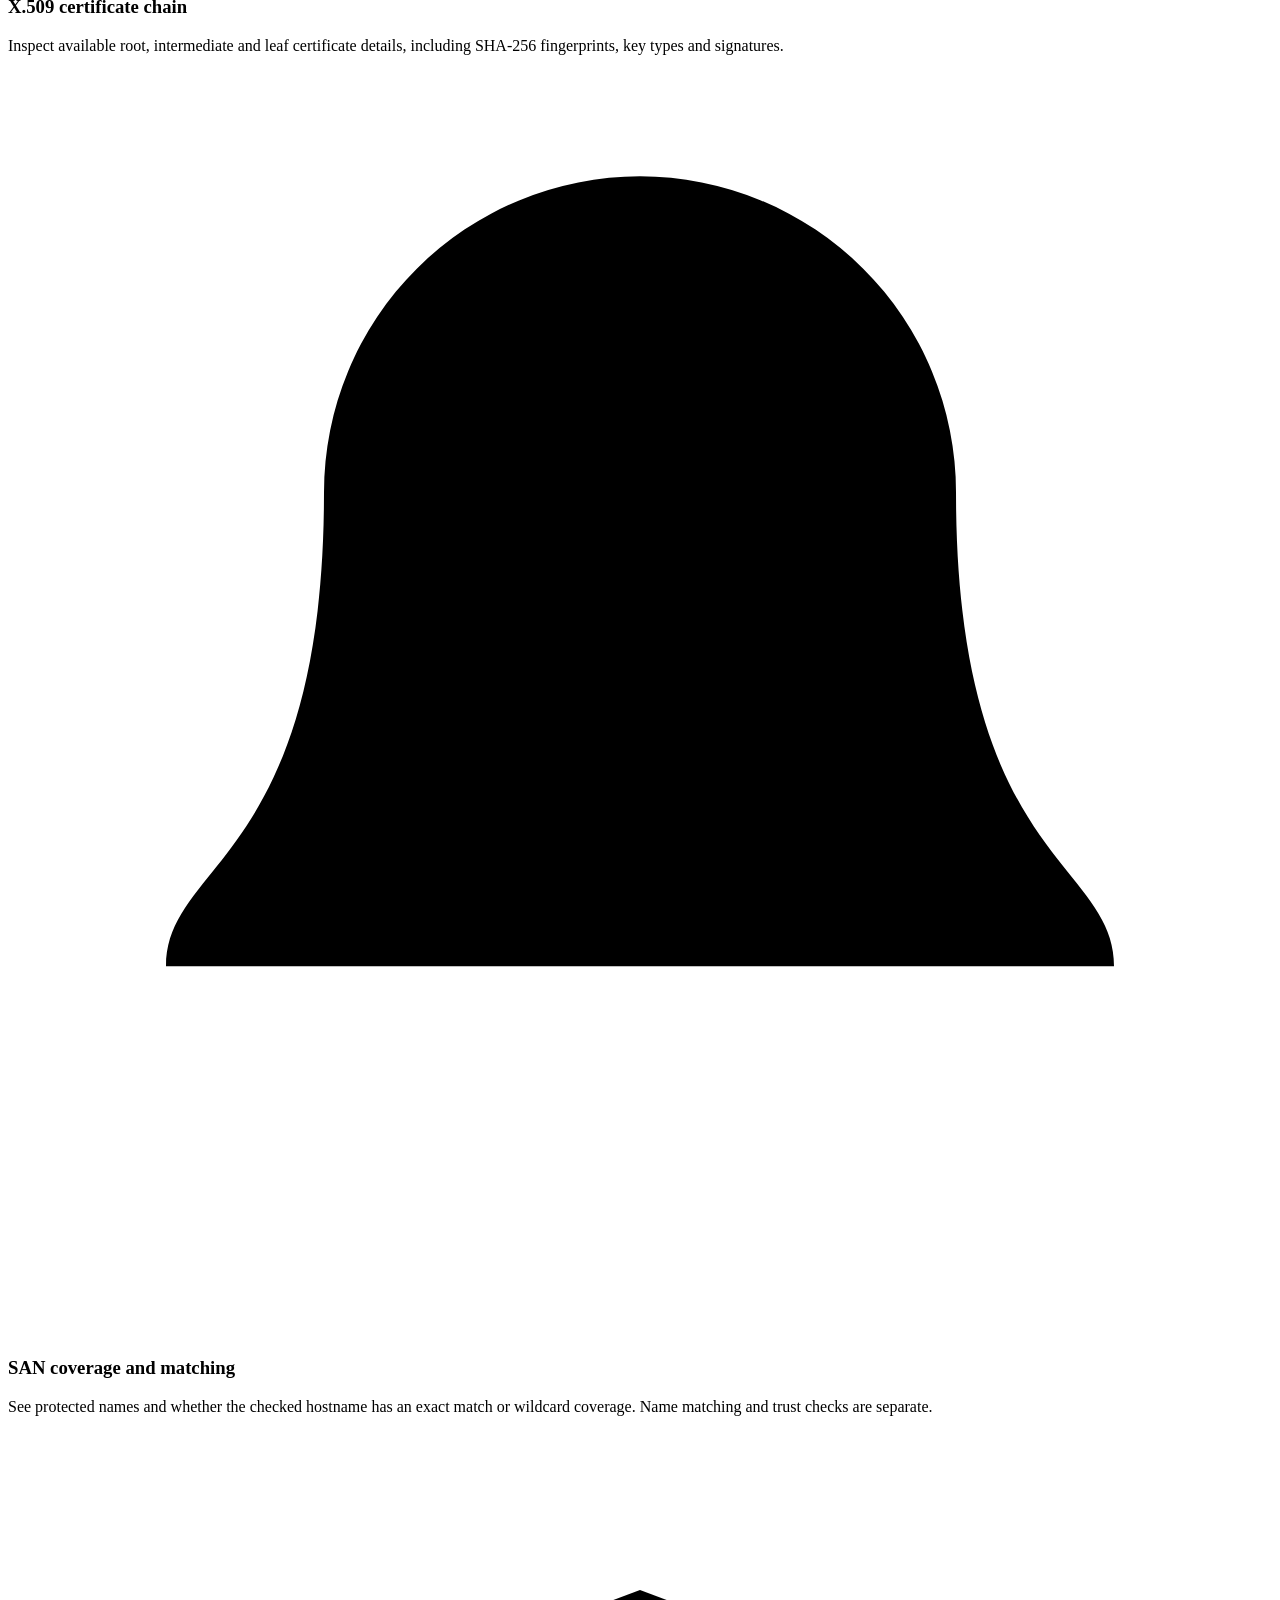
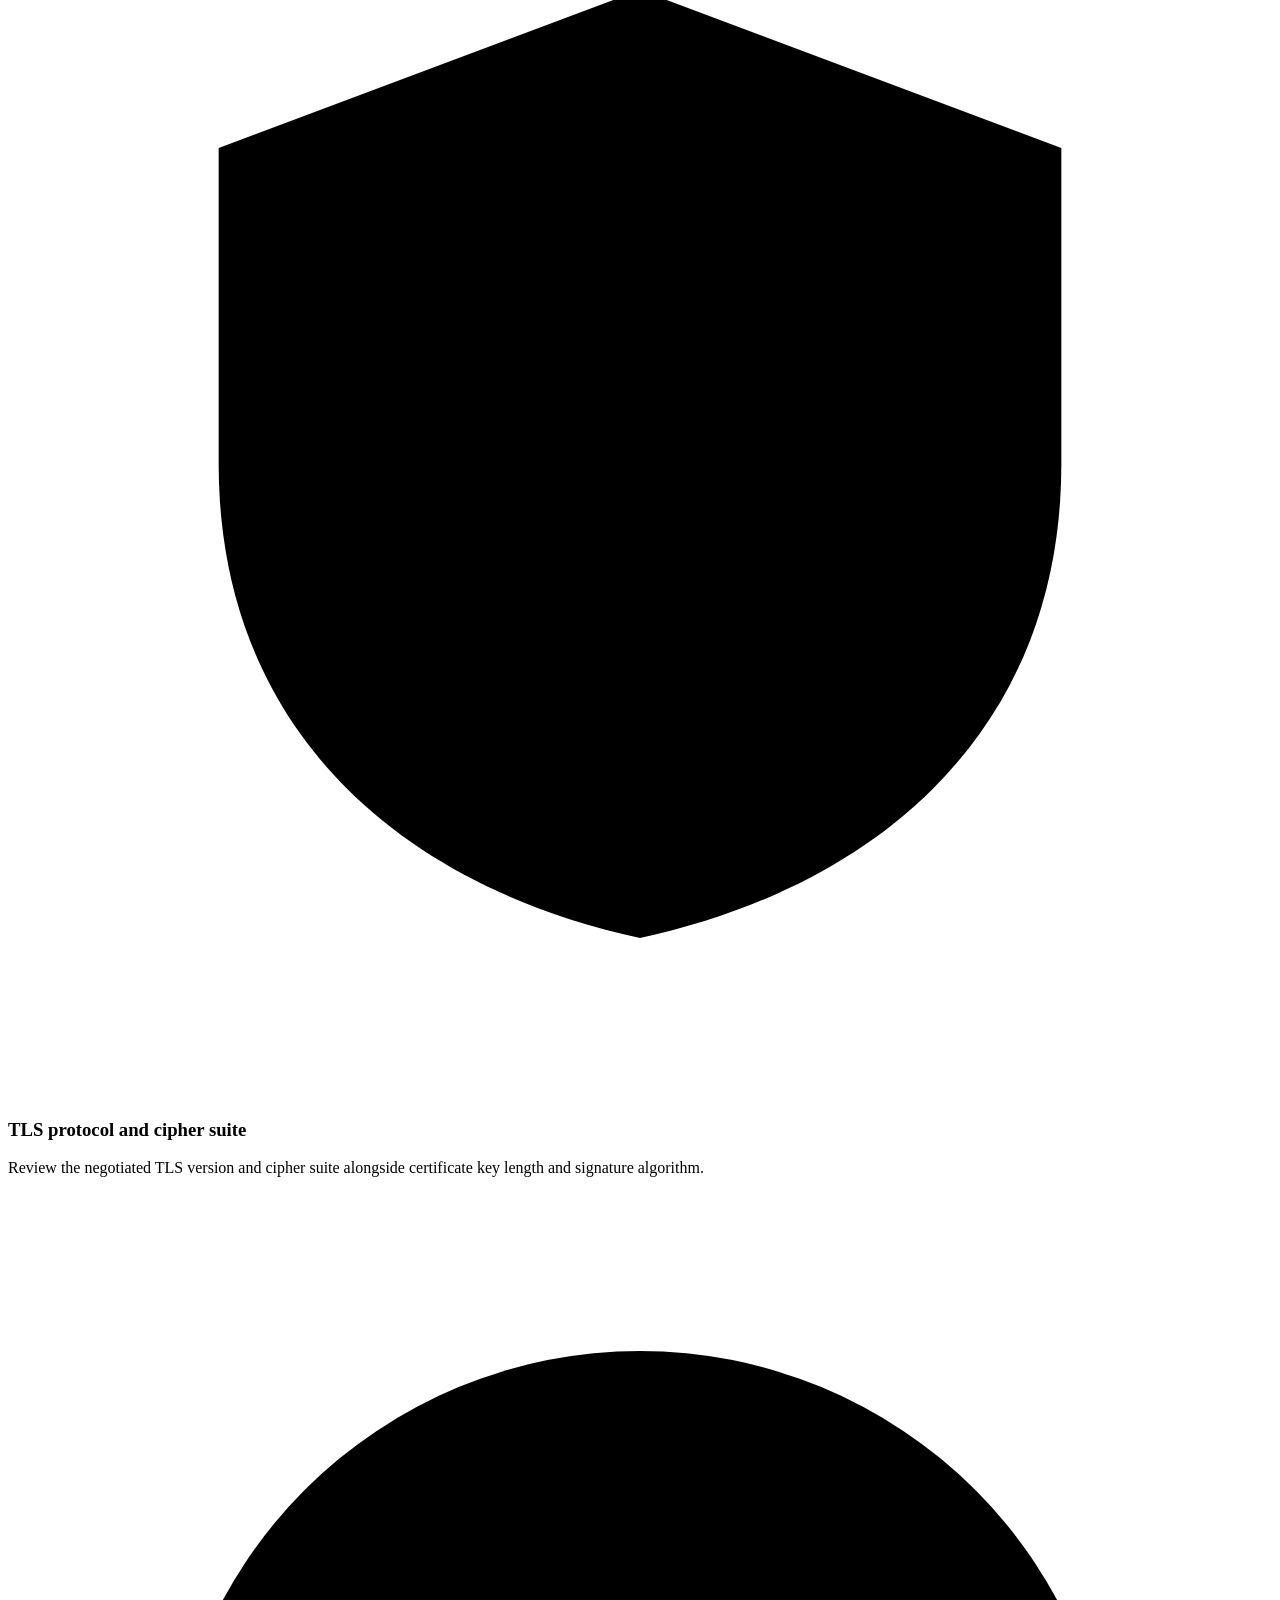
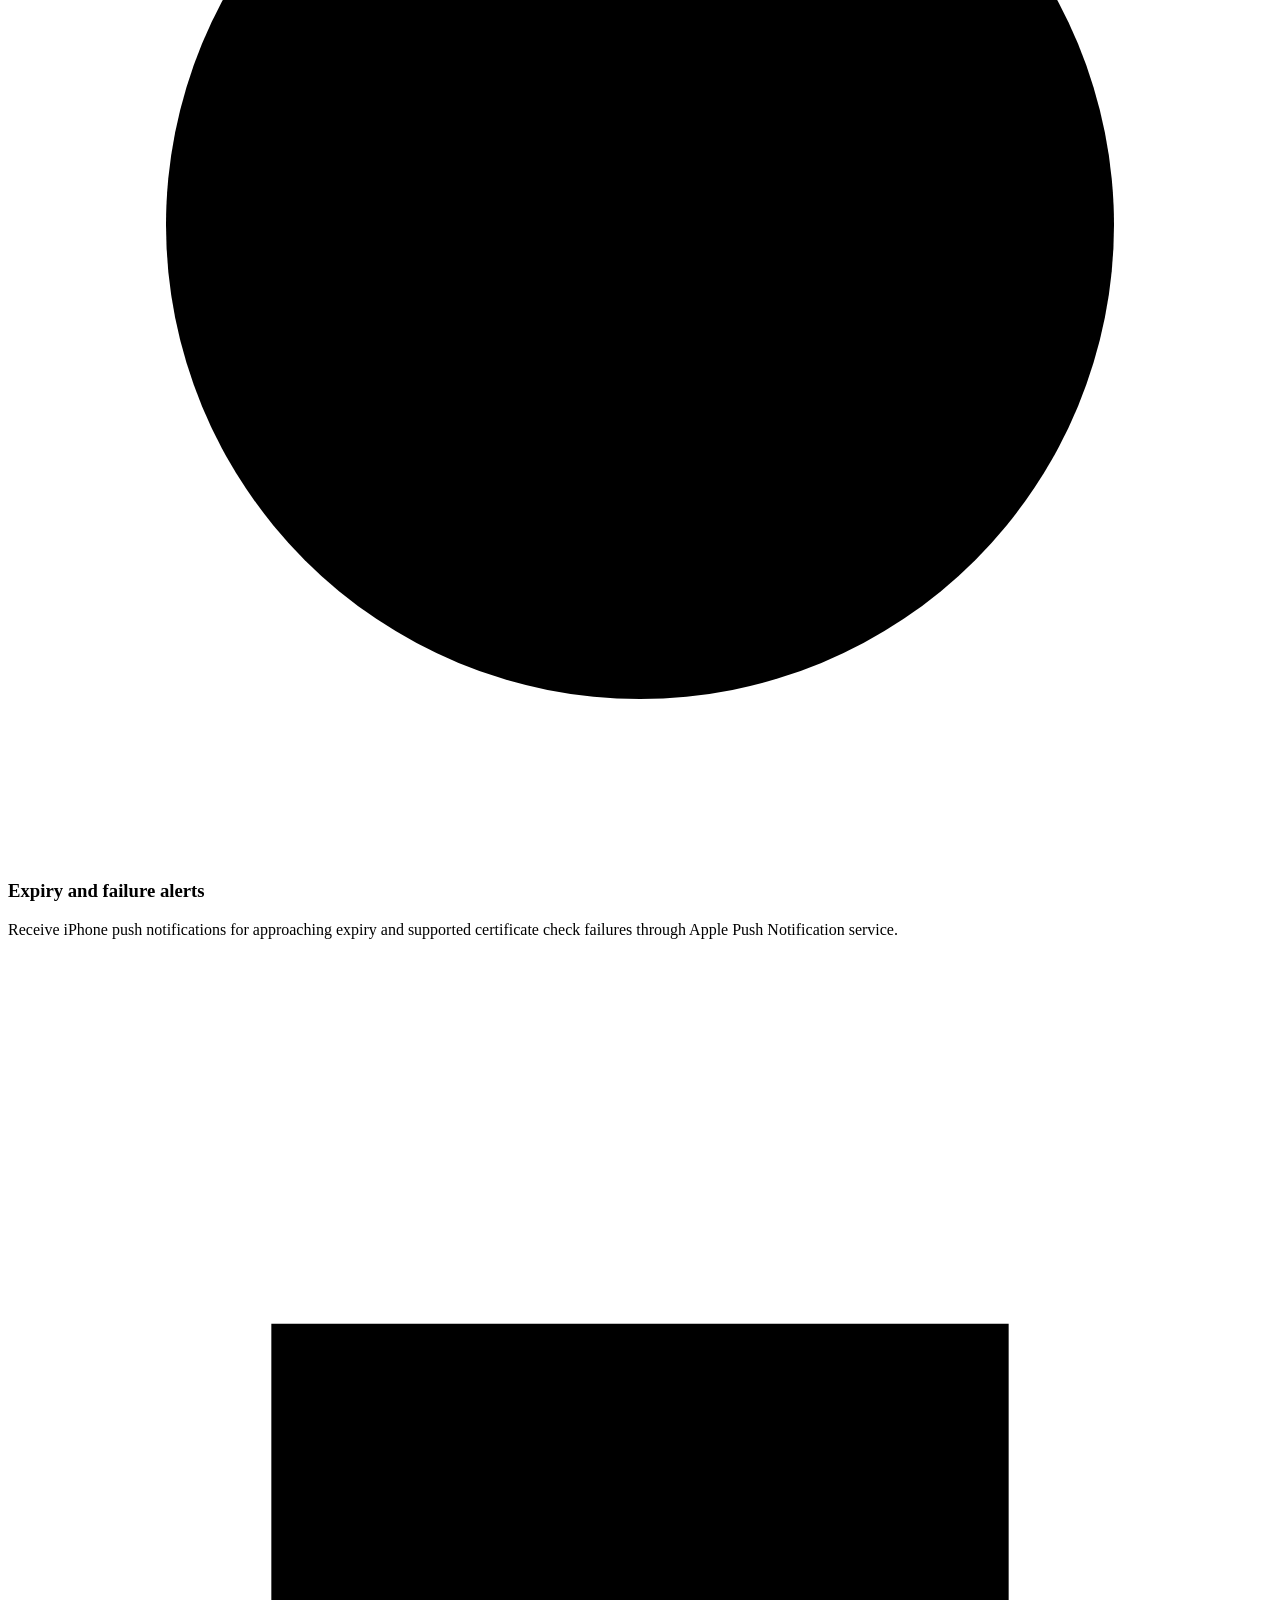
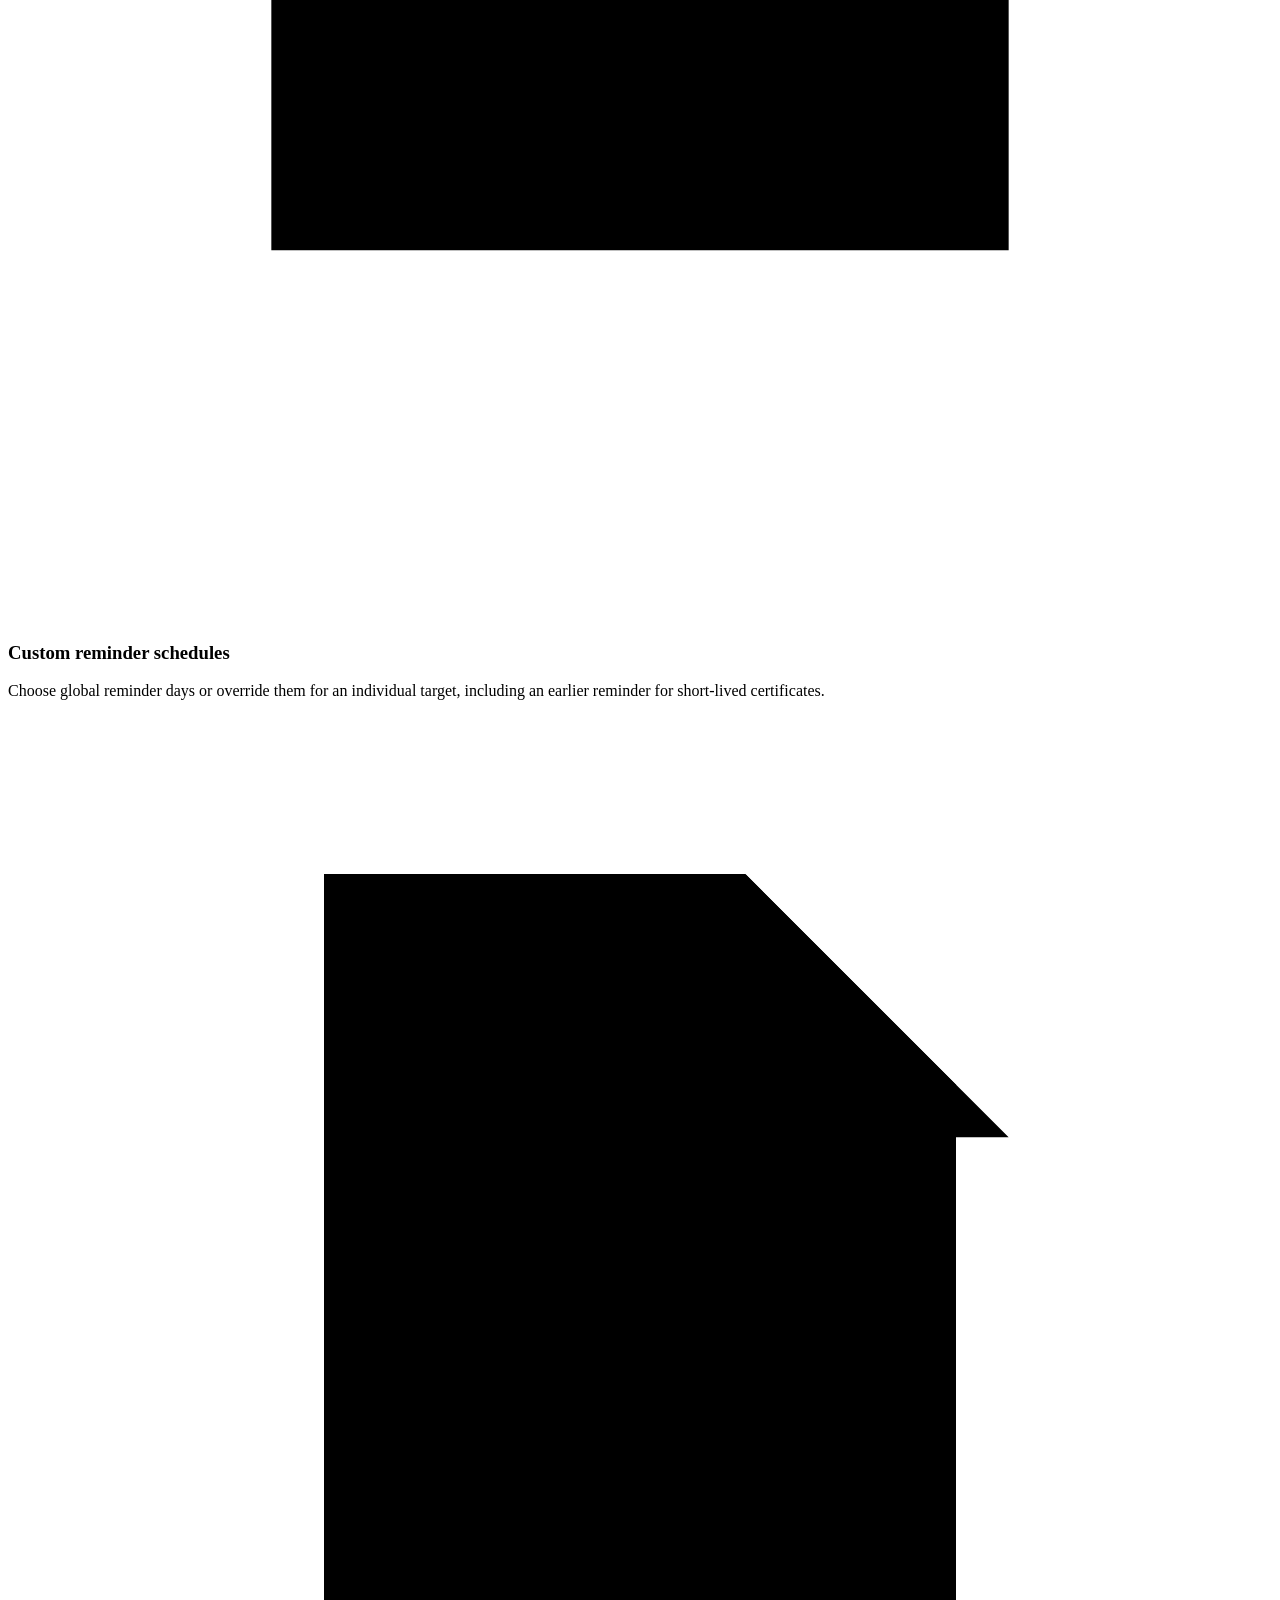
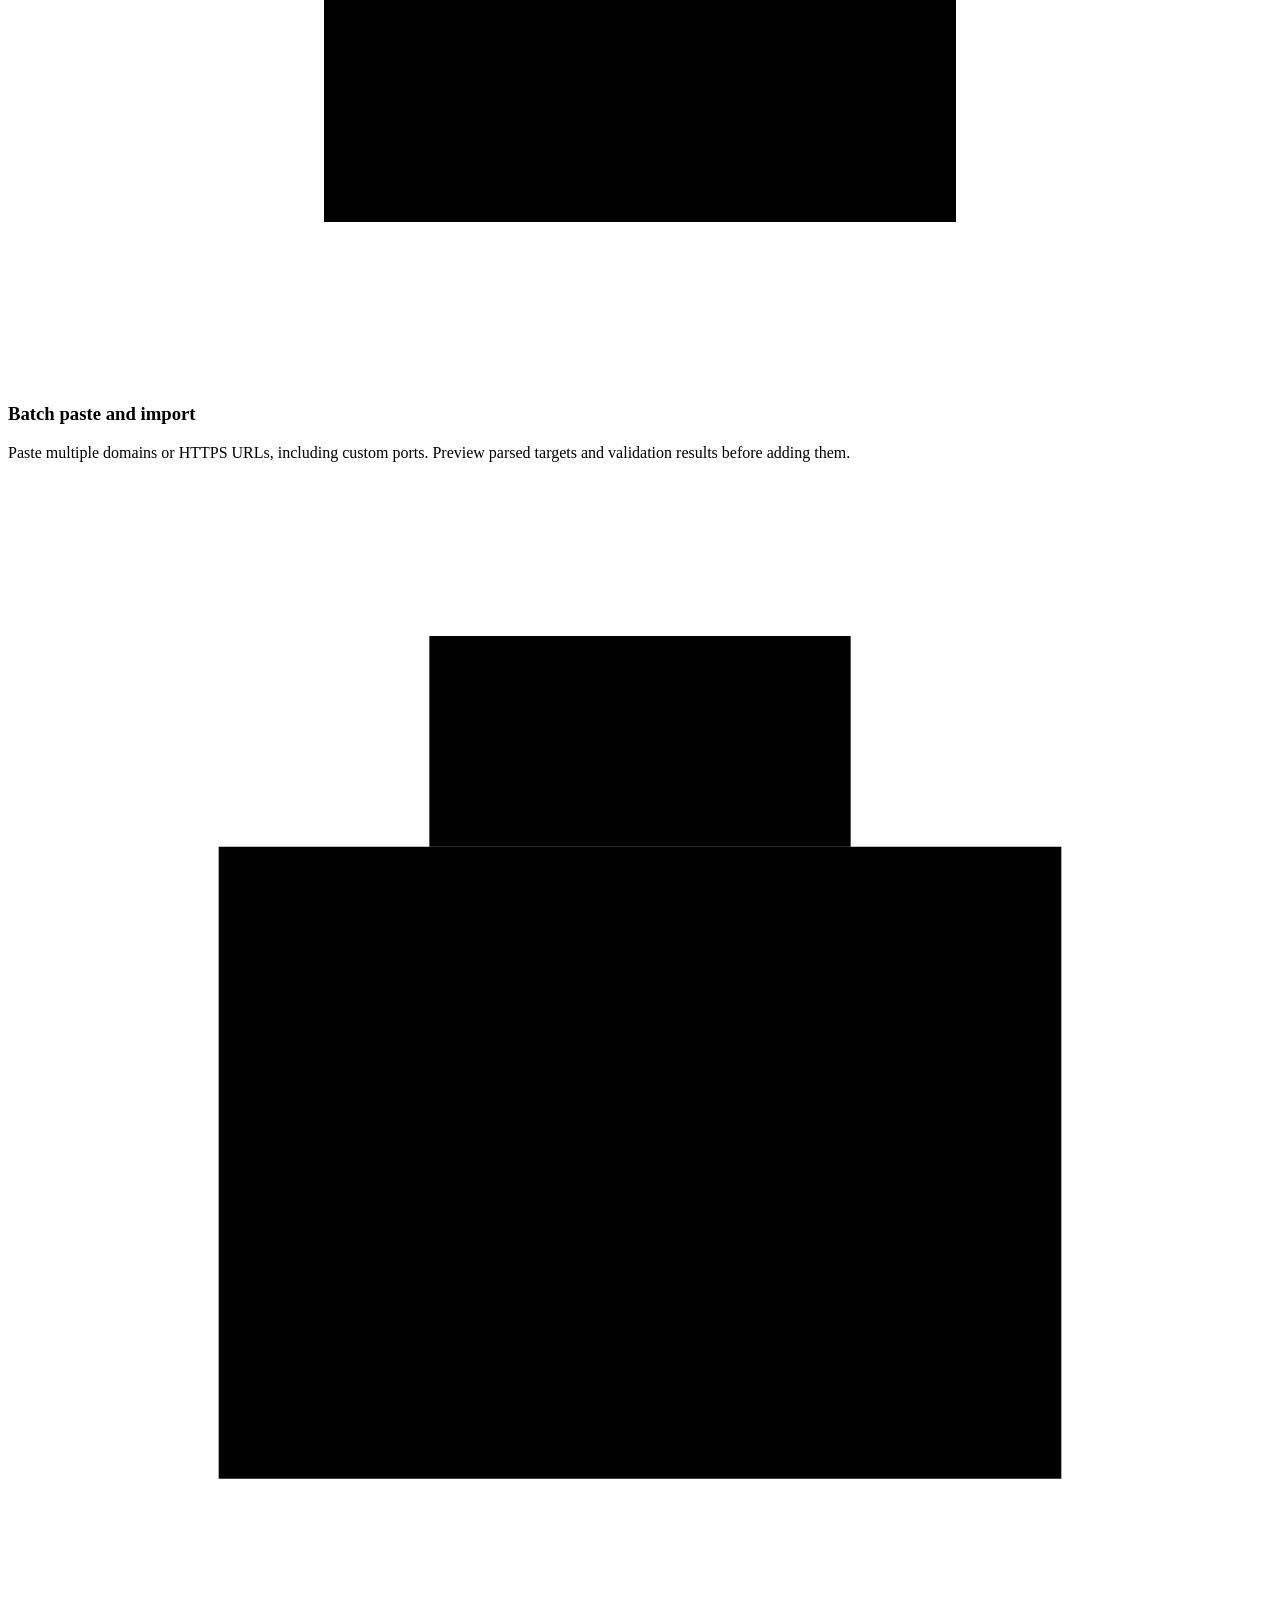
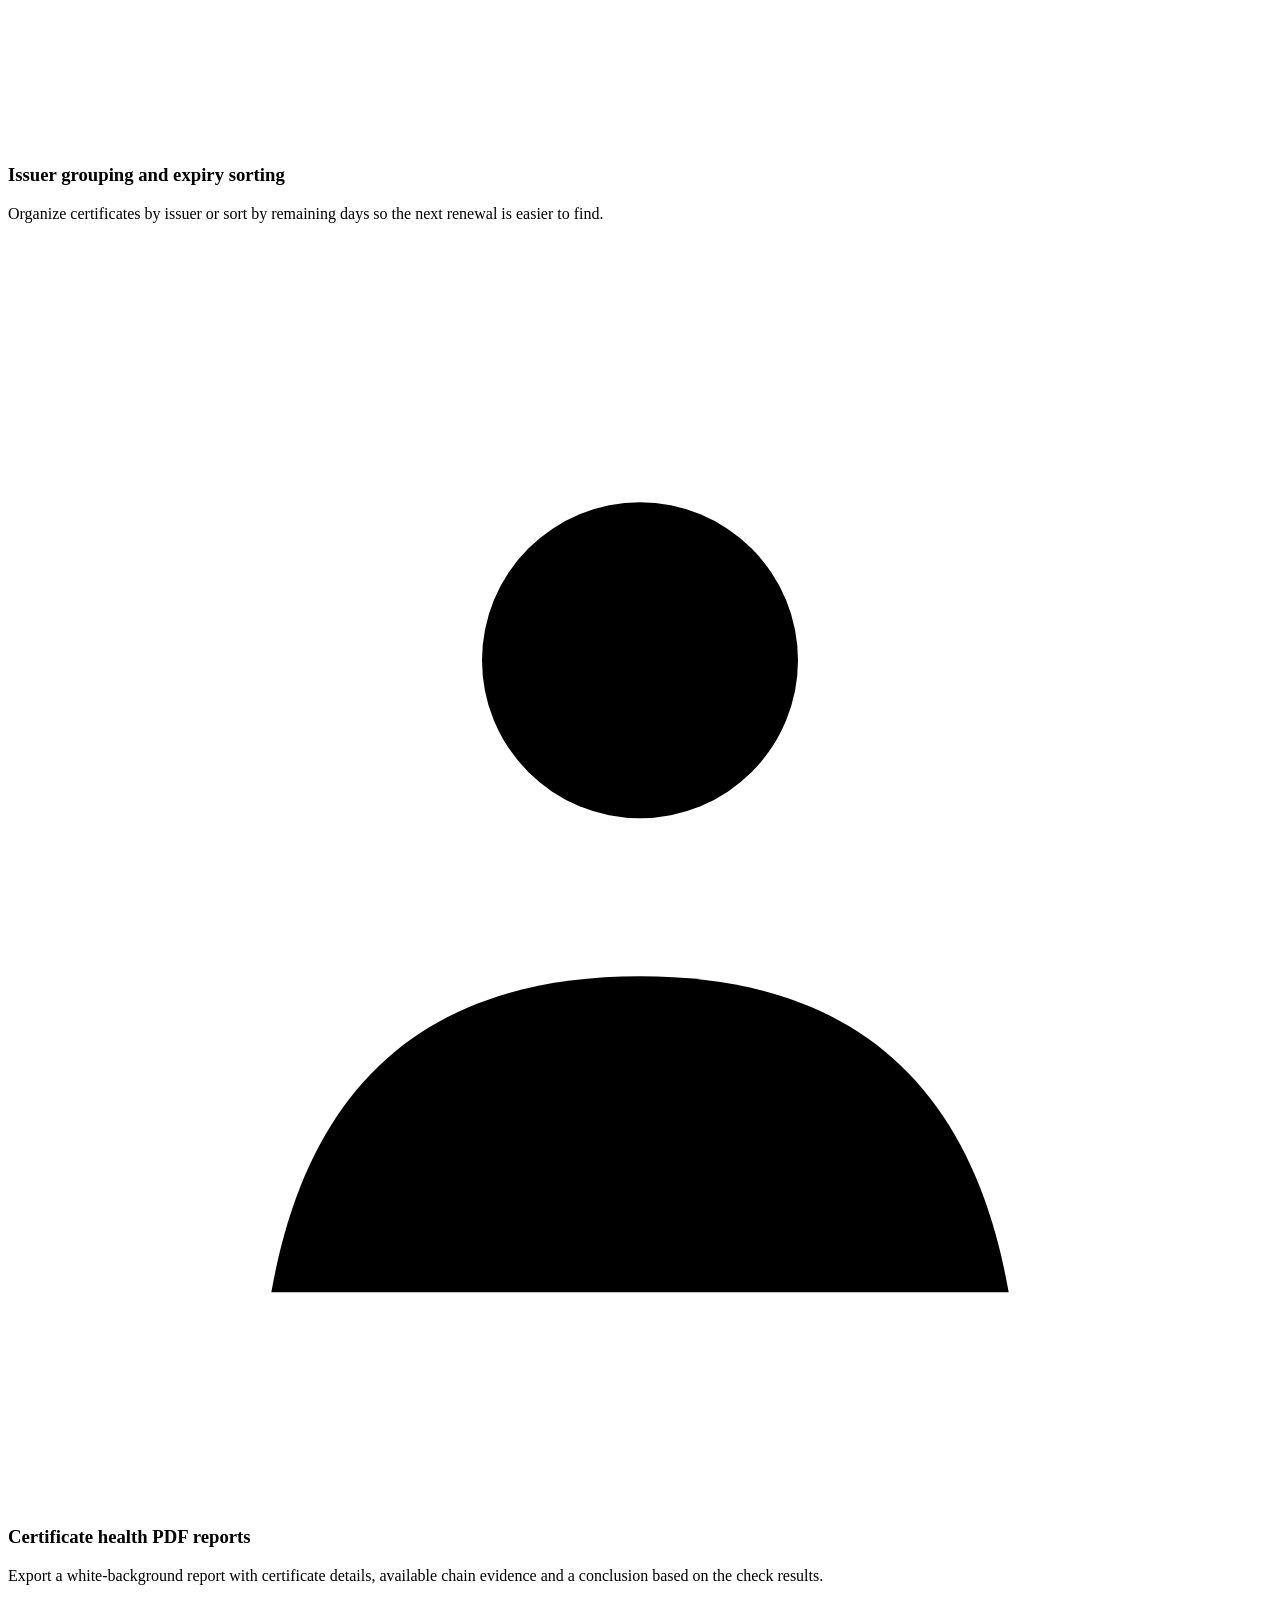
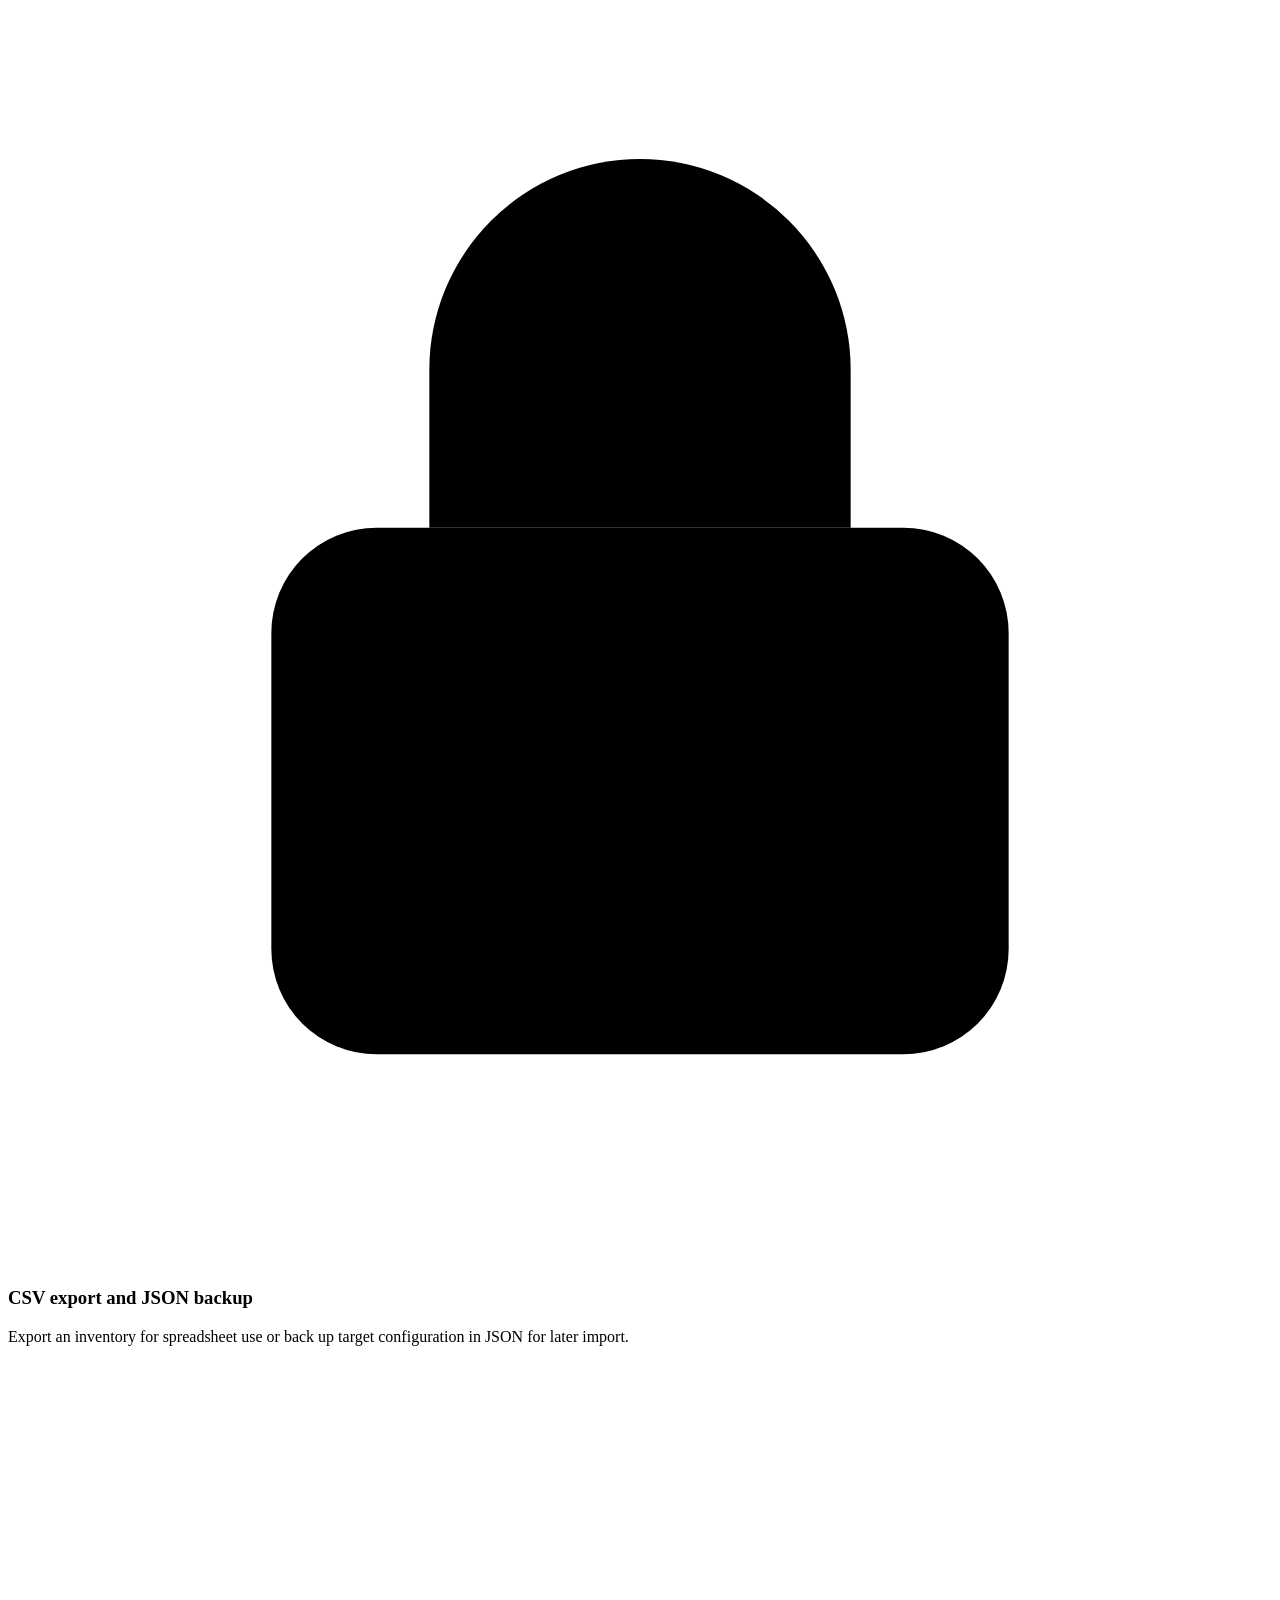
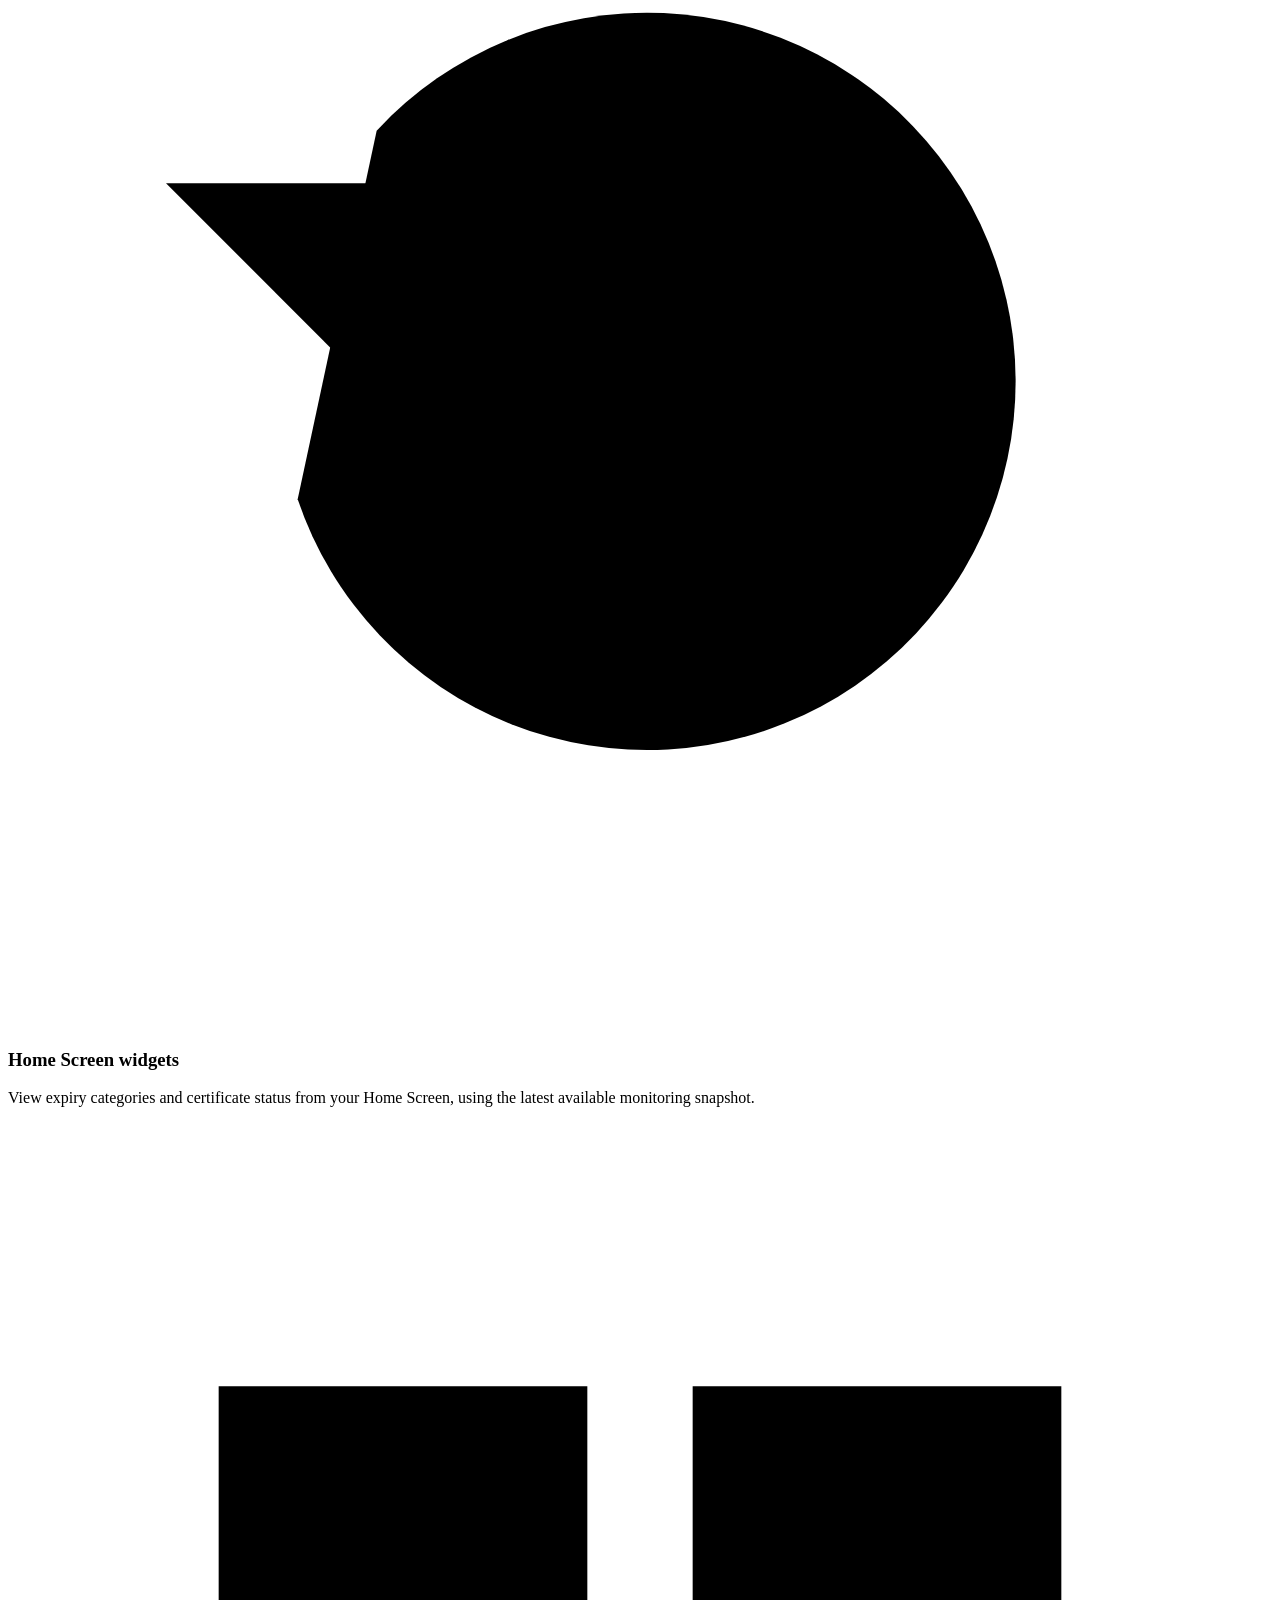
==== commit d69ba767: "Add files via upload" ====
--- a/docs/index.html
+++ b/docs/index.html
@@ -1,50 +1,223 @@
 <!doctype html>
-<html lang="en"><head>
-<meta charset="utf-8"/>
-<meta content="width=device-width, initial-scale=1" name="viewport"/>
-<title>SSL Certificate Monitor: Expiry Alerts &amp; TLS Health</title>
-<meta content="Monitor public SSL/TLS certificates on iPhone and iPad with daily cloud checks, Apple push alerts, health checks, PDF reports, backup tools and one-time capacity upgrades." name="description"/>
-<link href="https://ssl.opshome.run/" rel="canonical"/>
-<link href="https://ssl.opshome.run/" hreflang="en" rel="alternate"/>
-<link href="https://ssl.opshome.run/zh-cn/" hreflang="zh-CN" rel="alternate"/>
-<link href="https://ssl.opshome.run/" hreflang="x-default" rel="alternate"/>
-<meta content="index,follow,max-image-preview:large,max-snippet:-1,max-video-preview:-1" name="robots"/>
-<meta content="app-id=6786519365" name="apple-itunes-app"/>
-<meta content="website" property="og:type"/>
-<meta content="SSL Certificate Monitor: Expiry Alerts &amp; TLS Health" property="og:title"/>
-<meta content="Daily SSL/TLS certificate monitoring with Apple push alerts, health checks, PDF reports, and one-time capacity upgrades." property="og:description"/>
-<meta content="https://ssl.opshome.run/" property="og:url"/>
-<meta content="https://ssl.opshome.run/assets/images/og.jpeg" property="og:image"/>
-<meta content="1280" property="og:image:width"/>
-<meta content="720" property="og:image:height"/>
-<meta content="SSL Certificate Monitor" property="og:site_name"/>
-<meta content="en_US" property="og:locale"/>
-<meta content="zh_CN" property="og:locale:alternate"/>
-<meta content="summary_large_image" name="twitter:card"/>
-<meta content="@opshome_NOC" name="twitter:site"/>
-<meta content="@opshome_NOC" name="twitter:creator"/>
-<meta content="SSL Certificate Monitor: Expiry Alerts &amp; TLS Health" name="twitter:title"/>
-<meta content="Daily SSL/TLS certificate monitoring with Apple push alerts, health checks, PDF reports, and one-time capacity upgrades." name="twitter:description"/>
-<meta content="https://ssl.opshome.run/assets/images/og.jpeg" name="twitter:image"/>
-<meta content="SSL Certificate Monitor for iPhone and iPad" name="twitter:image:alt"/>
-<link href="/assets/images/app-icon-180.png" rel="icon"/>
-<link href="/assets/images/app-icon-180.png" rel="apple-touch-icon"/>
-<link href="/assets/css/styles.css" rel="stylesheet"/><link href="/assets/css/header-footer.css?v=20260918a" rel="stylesheet"/>
-<script type="application/ld+json">{"@context":"https://schema.org","@graph":[{"@type":"WebSite","@id":"https://ssl.opshome.run/#website","url":"https://ssl.opshome.run/","name":"SSL Certificate Monitor","publisher":{"@id":"https://ssl.opshome.run/#organization"}},{"@type":"Organization","@id":"https://ssl.opshome.run/#organization","name":"OpsHome","url":"https://app.opshome.run/","sameAs":["https://x.com/opshome_NOC"]},{"@type":"SoftwareApplication","@id":"https://ssl.opshome.run/#software","name":"SSL Certificate Monitor","applicationCategory":"UtilitiesApplication","operatingSystem":"iOS, iPadOS","url":"https://ssl.opshome.run/","downloadUrl":"https://apps.apple.com/us/app/ssl-reminder/id6786519365","sameAs":["https://apps.apple.com/us/app/ssl-reminder/id6786519365","https://x.com/opshome_NOC"],"image":"https://ssl.opshome.run/assets/images/app-icon.png","publisher":{"@id":"https://ssl.opshome.run/#organization"},"description":"Monitor public SSL/TLS certificates on iPhone and iPad with daily cloud checks, Apple push alerts, health checks, PDF reports, backup tools and one-time capacity upgrades.","featureList":["Native iPhone and iPad layouts","15 certificate targets free","Daily cloud certificate checks","Apple push notifications","Certificate health checks","Custom HTTPS ports","PDF report export","Import and export backup","One-time non-consumable capacity upgrades: +50, +100, +500"]}]}</script>
+<html lang="en">
+<head>
+<meta charset="utf-8">
+<meta content="width=device-width, initial-scale=1" name="viewport">
+<title>SSL Certificate Monitor | Expiry Alerts &amp; Certificate Chain Analysis</title>
+<meta content="Monitor public SSL/TLS certificates on iPhone and iPad. Daily cloud checks, expiry push alerts, X.509 chain details, SAN matching, TLS information and PDF reports." name="description">
+<link href="https://ssl.opshome.run/" rel="canonical">
+<link href="https://ssl.opshome.run/" hreflang="en" rel="alternate">
+<link href="https://ssl.opshome.run/zh-cn/" hreflang="zh-CN" rel="alternate">
+<link href="https://ssl.opshome.run/" hreflang="x-default" rel="alternate">
+<meta content="index,follow,max-image-preview:large,max-snippet:-1,max-video-preview:-1" name="robots">
+<meta content="app-id=6786519365" name="apple-itunes-app">
+<meta content="website" property="og:type">
+<meta content="SSL Certificate Monitor | Expiry Alerts &amp; Certificate Chain Analysis" property="og:title">
+<meta content="Monitor public SSL/TLS certificates on iPhone and iPad. Daily cloud checks, expiry push alerts, X.509 chain details, SAN matching, TLS information and PDF reports." property="og:description">
+<meta content="https://ssl.opshome.run/" property="og:url">
+<meta content="https://ssl.opshome.run/assets/images/og-20261013.jpg" property="og:image">
+<meta content="1280" property="og:image:width">
+<meta content="720" property="og:image:height">
+<meta content="SSL Certificate Monitor" property="og:site_name">
+<meta content="en_US" property="og:locale">
+<meta content="zh_CN" property="og:locale:alternate">
+<meta content="summary_large_image" name="twitter:card">
+<meta content="@opshome_NOC" name="twitter:site">
+<meta content="@opshome_NOC" name="twitter:creator">
+<meta content="SSL Certificate Monitor | Expiry Alerts &amp; Certificate Chain Analysis" name="twitter:title">
+<meta content="Monitor public SSL/TLS certificates on iPhone and iPad. Daily cloud checks, expiry push alerts, X.509 chain details, SAN matching, TLS information and PDF reports." name="twitter:description">
+<meta content="https://ssl.opshome.run/assets/images/og-20261013.jpg" name="twitter:image">
+<meta content="SSL Certificate Monitor for iPhone and iPad" name="twitter:image:alt">
+<link href="/assets/images/app-icon-180.png" rel="icon">
+<link href="/assets/images/app-icon-180.png" rel="apple-touch-icon">
+<link href="/assets/css/styles.css?v=20261013" rel="stylesheet">
+<link href="/assets/css/header-footer.css?v=20260918a" rel="stylesheet">
+<script type="application/ld+json">{"@context":"https://schema.org","@graph":[{"@type":"WebSite","@id":"https://ssl.opshome.run/#website","url":"https://ssl.opshome.run/","name":"SSL Certificate Monitor","publisher":{"@id":"https://ssl.opshome.run/#organization"}},{"@type":"Organization","@id":"https://ssl.opshome.run/#organization","name":"OpsHome","url":"https://app.opshome.run/","sameAs":["https://x.com/opshome_NOC"]},{"@type":"SoftwareApplication","@id":"https://ssl.opshome.run/#software","name":"SSL Certificate Monitor","applicationCategory":"UtilitiesApplication","operatingSystem":"iOS, iPadOS","url":"https://ssl.opshome.run/","downloadUrl":"https://apps.apple.com/us/app/ssl-reminder/id6786519365","sameAs":["https://apps.apple.com/us/app/ssl-reminder/id6786519365","https://x.com/opshome_NOC"],"image":"https://ssl.opshome.run/assets/images/app-icon.png","publisher":{"@id":"https://ssl.opshome.run/#organization"},"description":"Monitor public SSL/TLS certificates on iPhone and iPad. Daily cloud checks, expiry push alerts, X.509 chain details, SAN matching, TLS information and PDF reports.","featureList":["3 free certificate targets for new users","Daily cloud checks","X.509 certificate chain details","SAN hostname matching","TLS protocol and cipher suite","Custom reminder schedules","Batch import","PDF reports","CSV export and JSON backup","One-time capacity upgrades: +2, +10, +50, +100, +500"]}]}</script>
 </head>
-<body><header class="site-header"><div class="container nav"><a class="brand" href="/"><img alt="SSL Certificate Monitor app icon" height="54" src="/assets/images/ssl-certificate-monitor-logo.webp" width="54"/><span>SSL Certificate Monitor</span></a><button aria-expanded="false" aria-label="Open navigation" class="menu-button" data-menu-button="" type="button">Menu</button><div class="nav-menu" data-nav-menu=""><nav aria-label="Primary navigation" class="nav-links"><a href="/#features">Features</a><a href="/#pricing">Upgrades</a><a href="/#how-it-works">How It Works</a><a href="/privacy/">Privacy</a><a href="/support/">Support</a></nav><div aria-label="Language" class="lang"><a class="active" href="/" lang="en">EN</a><a href="/zh-cn/" lang="zh-Hans">简</a></div><div class="nav-cta-group"><a class="nav-cta" href="https://apps.apple.com/us/app/ssl-reminder/id6786519365" rel="noopener" target="_blank">Download Free</a></div></div></div></header><main>
-<section class="hero"><div class="container hero-grid"><div class="hero-copy"><p class="eyebrow">SSL/TLS monitoring for iPhone &amp; iPad</p><h1>Know before your SSL certificate expires.</h1><p class="lead">Daily cloud checks, Apple push alerts, certificate health, PDF reports, and easy backup — with native layouts for iPhone and iPad.</p><div class="cta-row"><a class="app-store-button" href="https://apps.apple.com/us/app/ssl-reminder/id6786519365" rel="noopener" target="_blank"><span class="small">Download on the</span><strong>App Store</strong></a></div><ul aria-label="Product highlights" class="trust-tags"><li>15 free</li><li>iPhone &amp; iPad</li><li>Apple push alerts</li><li>One-time upgrades</li><li>No account</li></ul><a aria-label="See features" class="scroll-cue" href="#features"><span>See what it monitors</span><b>↓</b></a></div><figure class="hero-visual"><img alt="SSL Certificate Monitor certificate list on iPhone" fetchpriority="high" height="1380" src="/assets/images/ssl-certificates-iphone.webp" width="700"/></figure></div></section>
-<section id="features"><div class="container"><div class="section-head centered"><p class="eyebrow">Features</p><h2>Focused certificate monitoring, without the overhead.</h2><p>Everything needed to keep public SSL/TLS certificates visible, organized, and easier to act on.</p></div><div class="features"><article class="feature-card"><div class="feature-icon"><svg aria-hidden="true" viewbox="0 0 24 24"><path d="M4 7h16M7 4v6m10-6v6M5 12h14v8H5z"></path></svg></div><h3>15 certificates free</h3><p>Start with up to 15 public SSL/TLS certificate targets. No account or sign-up required.</p></article><article class="feature-card"><div class="feature-icon"><svg aria-hidden="true" viewbox="0 0 24 24"><path d="M7 18h10a4 4 0 0 0 .7-7.94A6 6 0 0 0 6.2 8.7 4.5 4.5 0 0 0 7 18Z"></path><path d="M12 11v4m0 0 2-2m-2 2-2-2"></path></svg></div><h3>Daily cloud checks</h3><p>Public certificate targets are checked in the cloud every day so expiry status stays current.</p></article><article class="feature-card"><div class="feature-icon"><svg aria-hidden="true" viewbox="0 0 24 24"><path d="M18 8a6 6 0 1 0-12 0c0 7-3 7-3 9h18c0-2-3-2-3-9Z"></path><path d="M10 21h4"></path></svg></div><h3>Apple push alerts</h3><p>When a cloud check detects expiry risk or a supported failure, alerts are delivered through Apple push notification service.</p></article><article class="feature-card"><div class="feature-icon"><svg aria-hidden="true" viewbox="0 0 24 24"><path d="M12 3 20 6v6c0 5-3.4 8-8 9-4.6-1-8-4-8-9V6l8-3Z"></path><path d="m8.5 12 2.2 2.2 4.8-5"></path></svg></div><h3>Certificate Health</h3><p>Spot expiry risk, self-signed certificates, untrusted chains, hostname mismatch, and failed checks.</p></article><article class="feature-card"><div class="feature-icon"><svg aria-hidden="true" viewbox="0 0 24 24"><circle cx="12" cy="12" r="9"></circle><path d="M12 11v6m0-10h.01"></path></svg></div><h3>Certificate details</h3><p>Review expiry date, days remaining, issuer, subject, hostname, port, and current status.</p></article><article class="feature-card"><div class="feature-icon"><svg aria-hidden="true" viewbox="0 0 24 24"><path d="M5 7h14v10H5z"></path><path d="M8 10h2m4 0h2m-8 4h8"></path></svg></div><h3>Custom HTTPS ports</h3><p>Monitor public HTTPS services on standard port 443 or a custom reachable service port.</p></article><article class="feature-card"><div class="feature-icon"><svg aria-hidden="true" viewbox="0 0 24 24"><path d="M6 3h8l4 4v14H6z"></path><path d="M14 3v5h5M8 16h8M8 12h5"></path></svg></div><h3>Exportable PDF reports</h3><p>Generate portable certificate detail reports for review, documentation, or sharing.</p></article><article class="feature-card"><div class="feature-icon"><svg aria-hidden="true" viewbox="0 0 24 24"><path d="M4 7h16v12H4z"></path><path d="M8 3h8v4H8zM12 10v6m0 0-2-2m2 2 2-2"></path></svg></div><h3>Backup, export &amp; restore</h3><p>Export monitored targets for backup and import them again when moving to a new device.</p></article><article class="feature-card"><div class="feature-icon"><svg aria-hidden="true" viewbox="0 0 24 24"><circle cx="12" cy="8" r="3"></circle><path d="M5 20c.7-4 3-6 7-6s6.3 2 7 6"></path><path d="m17.5 5.5 3 3m0-3-3 3"></path></svg></div><h3>No account required</h3><p>Use the app without creating an OpsHome account or maintaining another login.</p></article><article class="feature-card"><div class="feature-icon"><svg aria-hidden="true" viewbox="0 0 24 24"><rect height="10" rx="2" width="14" x="5" y="10"></rect><path d="M8 10V7a4 4 0 0 1 8 0v3"></path></svg></div><h3>Privacy-conscious design</h3><p>No server passwords or certificate private keys are required for public certificate monitoring.</p></article><article class="feature-card"><div class="feature-icon"><svg aria-hidden="true" viewbox="0 0 24 24"><path d="M7 7a7 7 0 1 1-1.5 7"></path><path d="M3 8h5v5"></path><path d="M12 8v4l3 2"></path></svg></div><h3>One-time capacity upgrades</h3><p>Expand by +50, +100, or +500 certificate slots with non-consumable in-app purchases. No recurring subscription.</p></article><article class="feature-card"><div class="feature-icon"><svg aria-hidden="true" viewbox="0 0 24 24"><path d="M4 5h7v6H4zM13 5h7v6h-7zM4 13h7v6H4zM13 13h7v6h-7z"></path></svg></div><h3>Issuer grouping &amp; organization</h3><p>Group targets by issuer and scan expiry indicators faster when you manage larger certificate inventories.</p></article></div></div></section>
-<section class="soft-section" id="how-it-works"><div class="container"><div class="section-head centered"><p class="eyebrow">How it works</p><h2>Set it up once. Keep renewal risk visible.</h2></div><div class="steps"><article class="step-card"><span>01</span><h3>Add a public HTTPS target</h3><p>Enter the hostname and, if needed, a custom reachable HTTPS port.</p></article><article class="step-card"><span>02</span><h3>Cloud checks run daily</h3><p>The service refreshes certificate status, expiry information, and supported health signals.</p></article><article class="step-card"><span>03</span><h3>Apple push alerts arrive</h3><p>When a supported issue is detected, the app can notify your iPhone through Apple push notifications.</p></article><article class="step-card"><span>04</span><h3>Review, export, or back up</h3><p>Check health, export PDF reports, and move monitored targets with import/export tools.</p></article></div></div></section>
-<section class="health-section"><div class="container health-layout"><div><p class="eyebrow">Certificate Health Report</p><h2>See what needs attention first.</h2><p class="lead small-lead">Expiry status and practical TLS health signals come together in a wider iPad report layout, so normal certificates and priority issues are easier to scan.</p><ul class="check-list"><li>Expiry risk and expired certificates</li><li>Self-signed or untrusted certificate chains</li><li>Hostname or domain mismatch</li><li>Failed certificate checks</li></ul><div class="device-note"><strong>Designed for iPhone &amp; iPad</strong><span>Compact certificate monitoring on iPhone, with more room for reports and status detail on iPad.</span></div></div><figure class="health-device"><img alt="SSL Certificate Monitor health report on iPad" height="1353" loading="lazy" src="/assets/images/ssl-report-ipad.webp" width="980"/><figcaption>Native iPad report layout</figcaption></figure></div></section>
-<section class="pricing-section" id="pricing"><div class="container"><div class="section-head centered"><p class="eyebrow">Capacity upgrades</p><h2>Start free. Expand without a subscription.</h2><p>Monitor 15 certificates free, then add more capacity with one-time, non-consumable in-app purchases.</p></div><div class="pricing-grid">
-<article class="price-card"><div class="price-top"><span class="plan">Free</span><strong class="price">$0</strong></div><h3>15 certificate slots</h3><p>Start monitoring public SSL/TLS targets with no account required.</p><span class="price-badge free">Included</span></article>
-<article class="price-card"><div class="price-top"><span class="plan">+50</span><strong class="price">$3.99</strong></div><h3>Add 50 certificate slots</h3><p>A one-time capacity upgrade for developers, homelabs, and multi-site setups.</p><span class="price-badge">One-time purchase</span></article>
-<article class="price-card featured"><div class="price-top"><span class="plan">+100</span><strong class="price">$8.99</strong></div><h3>Add 100 certificate slots</h3><p>More headroom for larger project portfolios and client-managed certificates.</p><span class="price-badge">One-time purchase</span></article>
-<article class="price-card"><div class="price-top"><span class="plan">+500</span><strong class="price">$19.99</strong></div><h3>Add 500 certificate slots</h3><p>Large-capacity expansion without moving to a recurring subscription.</p><span class="price-badge">One-time purchase</span></article>
-</div><p class="pricing-note">Prices shown in USD for reference. App Store pricing may vary by country or region. Capacity upgrades are non-consumable purchases and can be restored through the App Store.</p></div></section>
-<section class="privacy-section"><div class="container split"><div><p class="eyebrow">Privacy-first</p><h2>Monitor certificates, not your server credentials.</h2><p class="lead small-lead">Public certificate monitoring does not require server passwords, DNS credentials, or certificate private keys.</p><div class="cta-row"><a class="button secondary" href="/privacy/">Read Privacy Policy</a></div></div><div class="privacy-card"><ul class="check-list"><li>No account required</li><li>No ads</li><li>No certificate private keys collected</li><li>No server login credentials required</li><li>Cloud data can be deleted from the app</li></ul></div></div></section>
-<section><div class="container"><div class="section-head centered"><p class="eyebrow">FAQ</p><h2>Common questions</h2></div><div class="faq"><details><summary>How many certificates can I monitor for free?</summary><p>Up to 15 public SSL/TLS certificate targets.</p></details><details><summary>Are the +50, +100, and +500 upgrades subscriptions?</summary><p>No. They are one-time, non-consumable in-app purchases that permanently increase certificate capacity and can be restored through the App Store.</p></details><details><summary>How do push notifications work?</summary><p>SSL Certificate Monitor uses Apple push notification service. When a cloud check detects an expiry condition or supported check failure, the service can send an alert to your iPhone.</p></details><details><summary>Can I back up and restore my monitored targets?</summary><p>Yes. Import and export tools let you back up monitored certificate targets and restore them when moving to another device.</p></details><details><summary>Can I export reports?</summary><p>Yes. Certificate detail information can be exported as a PDF for review, documentation, or sharing.</p></details><details><summary>Can I monitor non-standard HTTPS ports?</summary><p>Yes, as long as the HTTPS endpoint and selected port are publicly reachable from the Internet.</p></details><details><summary>Can it monitor private LAN or VPN-only certificates?</summary><p>Cloud monitoring is designed for public SSL/TLS endpoints. Private-only targets may not be reachable from the cloud checker.</p></details></div></div></section>
-<section class="noc-section"><div class="container noc-inner"><div><p class="eyebrow dark">OpsHome NOC</p><h2>Need more than certificate monitoring?</h2><p>For uptime, private networks, Docker Probe, Synology, Proxmox, VMware, Linux hosts, incidents, history, and Web Console access, use OpsHome NOC.</p></div><a class="button noc-button" href="https://app.opshome.run/">Explore OpsHome NOC</a></div></section>
-<section class="final-cta"><div class="container"><h2>Start with 15 certificates free.</h2><p>Daily cloud checks, Apple push alerts, and no account required.</p><a class="app-store-button center" href="https://apps.apple.com/us/app/ssl-reminder/id6786519365" rel="noopener" target="_blank"><span class="small">Download on the</span><strong>App Store</strong></a></div></section>
-</main><footer class="site-footer"><div class="site-footer__main"><div class="site-footer__brand"><a aria-label="SSL Certificate Monitor home" class="site-footer__brandmark" href="/"><img alt="SSL Certificate Monitor logo" decoding="async" height="58" loading="lazy" src="/assets/images/ssl-certificate-monitor-logo.webp" width="58"/><span>SSL Certificate Monitor</span></a><p class="site-footer__brandcopy">SSL/TLS certificate expiry and health monitoring for iPhone and iPad.</p><div aria-label="OpsHome social links" class="site-footer__socials"><a aria-label="OpsHome on X" class="site-footer__social-link" href="https://x.com/opshome_NOC" rel="noopener noreferrer" target="_blank"><svg aria-hidden="true" viewbox="0 0 24 24"><path d="M18.244 2.25h3.308l-7.227 8.26 8.502 11.24h-6.657l-5.214-6.817-5.967 6.817H1.68l7.73-8.835L1.254 2.25H8.08l4.713 6.231 5.45-6.231Zm-1.161 17.52h1.833L7.084 4.126H5.117L17.083 19.77Z"></path></svg></a></div><a aria-label="Email OpsHome support" class="site-footer__contact" href="mailto:support@opshome.run"><svg aria-hidden="true" viewbox="0 0 24 24"><path d="M4 6.5h16v11H4z"></path><path d="m4.5 7 7.5 6 7.5-6"></path></svg><span>support@opshome.run</span></a></div><section aria-labelledby="footer-products" class="site-footer__column"><h2 id="footer-products">Products</h2><div class="site-footer__links"><a class="site-footer__link" href="https://app.opshome.run/"><span aria-hidden="true" class="site-footer__product-icon"><img alt="" decoding="async" height="22" loading="lazy" src="/assets/images/brand-logo.png" width="22"/></span><span>OpsHome NOC</span></a><a class="site-footer__link" href="https://fgt.opshome.run/"><span aria-hidden="true" class="site-footer__product-icon"><img alt="" decoding="async" height="22" loading="lazy" src="/assets/images/fgt-logo.webp" width="22"/></span><span>FortiGate NOC Monitor</span></a><a class="site-footer__link" href="https://domain.opshome.run/"><span aria-hidden="true" class="site-footer__product-icon"><img alt="" decoding="async" height="22" loading="lazy" src="/assets/images/domain-checker-logo.webp" width="22"/></span><span>Domain Checker: DNS &amp; SSL</span></a><a class="site-footer__link" href="/"><span aria-hidden="true" class="site-footer__product-icon"><img alt="" decoding="async" height="22" loading="lazy" src="/assets/images/ssl-certificate-monitor-logo.webp" width="22"/></span><span>SSL Certificate Monitor</span></a><a class="site-footer__link" href="https://wifi.opshome.run/"><span aria-hidden="true" class="site-footer__product-icon"><img alt="" decoding="async" height="22" loading="lazy" src="/assets/images/wifi-health-check-logo.webp" width="22"/></span><span>WiFi Health Check</span></a></div></section><section aria-labelledby="footer-resources" class="site-footer__column"><h2 id="footer-resources">Resources</h2><div class="site-footer__links"><a class="site-footer__link" href="https://docs.opshome.run/" rel="noopener" target="_blank"><span>Docs</span></a><a class="site-footer__link" href="https://docs.opshome.run/release-notes.html" rel="noopener" target="_blank"><span>Release Log</span></a><a class="site-footer__link" href="/about/"><span>About</span></a><a class="site-footer__link" href="https://app.opshome.run/security.html"><span>Security</span></a></div></section><section aria-labelledby="footer-platform" class="site-footer__column"><h2 id="footer-platform">Platform &amp; Support</h2><div class="site-footer__links"><a class="site-footer__link" href="https://console.opshome.run/" rel="noopener" target="_blank"><span>OpsHome Console</span></a><a class="site-footer__link" href="https://app.opshome.run/status-pages/"><span>Status Pages</span></a><a class="site-footer__link" href="/support/"><span>SSL Support</span></a></div></section></div><div class="site-footer__bottom-wrap"><div class="site-footer__bottom"><p>© 2026 OpsHome™. All rights reserved.</p><div class="site-footer__legal"><a href="https://app.opshome.run/terms.html">Terms</a><a href="/privacy/">Privacy</a></div></div></div></footer><script defer="" src="/assets/js/main.js"></script></body></html>+<body>
+<header class="site-header"><div class="container nav">
+<a class="brand" href="/"><img alt="SSL Certificate Monitor app icon" height="54" src="/assets/images/ssl-logo-20261013.webp" width="54"><span>SSL Certificate Monitor</span></a><button aria-expanded="false" aria-label="Open navigation" class="menu-button" data-menu-button="" type="button">Menu</button><div class="nav-menu" data-nav-menu="">
+<nav aria-label="Primary navigation" class="nav-links"><a href="/#features">Features</a><a href="/#technology">Technical details</a><a href="/#pricing">Upgrades</a><a href="/#how-it-works">How It Works</a><a href="/privacy/">Privacy</a><a href="/support/">Support</a></nav><div aria-label="Language" class="lang">
+<a class="active" href="/" lang="en">EN</a><a href="/zh-cn/" lang="zh-Hans">简</a>
+</div>
+<div class="nav-cta-group"><a class="nav-cta" href="https://apps.apple.com/us/app/ssl-reminder/id6786519365" rel="noopener" target="_blank">Download Free</a></div>
+</div>
+</div></header><main>
+<section class="hero"><div class="container hero-grid">
+<div class="hero-copy">
+<p class="eyebrow">SSL/TLS monitoring for iPhone &amp; iPad</p>
+<h1>Certificate expiry, under control.</h1>
+<p class="lead">The nearest expiry, its domain and issuer come first. Daily cloud checks and iPhone push alerts keep renewal risk visible, while certificate chain and SAN details help you investigate TLS problems.</p>
+<div class="cta-row"><a class="app-store-button" href="https://apps.apple.com/us/app/ssl-reminder/id6786519365" rel="noopener" target="_blank"><span class="small">Download on the</span><strong>App Store</strong></a></div>
+<ul class="trust-tags">
+<li>3 targets free for new users</li>
+<li>Daily cloud checks</li>
+<li>X.509 chain details</li>
+<li>No account required</li>
+</ul>
+<a aria-label="See features" class="scroll-cue" href="#features"><span>See what it monitors</span><b>↓</b></a>
+</div>
+<figure class="hero-visual"><img alt="SSL Certificate Monitor nearest-expiry countdown on iPhone" fetchpriority="high" height="2128" src="/assets/images/ssl-home-iphone.webp" width="1080"></figure>
+</div></section>
+<section id="features"><div class="container">
+<div class="section-head centered">
+<p class="eyebrow">Features</p>
+<h2>The details behind certificate health.</h2>
+<p>A clear countdown for everyday monitoring, with technical evidence when a certificate needs a closer look.</p>
+</div>
+<div class="features">
+<article class="feature-card"><div class="feature-icon"><svg aria-hidden="true" viewbox="0 0 24 24"><path d="M4 7h16M7 4v6m10-6v6M5 12h14v8H5z"></path></svg></div>
+<h3>Daily cloud certificate checks</h3>
+<p>Public SSL/TLS endpoints are checked daily in the cloud. Automatic monitoring continues while the app is closed.</p></article><article class="feature-card"><div class="feature-icon"><svg aria-hidden="true" viewbox="0 0 24 24"><path d="M7 18h10a4 4 0 0 0 .7-7.94A6 6 0 0 0 6.2 8.7 4.5 4.5 0 0 0 7 18Z"></path><path d="M12 11v4m0 0 2-2m-2 2-2-2"></path></svg></div>
+<h3>X.509 certificate chain</h3>
+<p>Inspect available root, intermediate and leaf certificate details, including SHA-256 fingerprints, key types and signatures.</p></article><article class="feature-card"><div class="feature-icon"><svg aria-hidden="true" viewbox="0 0 24 24"><path d="M18 8a6 6 0 1 0-12 0c0 7-3 7-3 9h18c0-2-3-2-3-9Z"></path><path d="M10 21h4"></path></svg></div>
+<h3>SAN coverage and matching</h3>
+<p>See protected names and whether the checked hostname has an exact match or wildcard coverage. Name matching and trust checks are separate.</p></article><article class="feature-card"><div class="feature-icon"><svg aria-hidden="true" viewbox="0 0 24 24"><path d="M12 3 20 6v6c0 5-3.4 8-8 9-4.6-1-8-4-8-9V6l8-3Z"></path><path d="m8.5 12 2.2 2.2 4.8-5"></path></svg></div>
+<h3>TLS protocol and cipher suite</h3>
+<p>Review the negotiated TLS version and cipher suite alongside certificate key length and signature algorithm.</p></article><article class="feature-card"><div class="feature-icon"><svg aria-hidden="true" viewbox="0 0 24 24"><circle cx="12" cy="12" r="9"></circle><path d="M12 11v6m0-10h.01"></path></svg></div>
+<h3>Expiry and failure alerts</h3>
+<p>Receive iPhone push notifications for approaching expiry and supported certificate check failures through Apple Push Notification service.</p></article><article class="feature-card"><div class="feature-icon"><svg aria-hidden="true" viewbox="0 0 24 24"><path d="M5 7h14v10H5z"></path><path d="M8 10h2m4 0h2m-8 4h8"></path></svg></div>
+<h3>Custom reminder schedules</h3>
+<p>Choose global reminder days or override them for an individual target, including an earlier reminder for short-lived certificates.</p></article><article class="feature-card"><div class="feature-icon"><svg aria-hidden="true" viewbox="0 0 24 24"><path d="M6 3h8l4 4v14H6z"></path><path d="M14 3v5h5M8 16h8M8 12h5"></path></svg></div>
+<h3>Batch paste and import</h3>
+<p>Paste multiple domains or HTTPS URLs, including custom ports. Preview parsed targets and validation results before adding them.</p></article><article class="feature-card"><div class="feature-icon"><svg aria-hidden="true" viewbox="0 0 24 24"><path d="M4 7h16v12H4z"></path><path d="M8 3h8v4H8zM12 10v6m0 0-2-2m2 2 2-2"></path></svg></div>
+<h3>Issuer grouping and expiry sorting</h3>
+<p>Organize certificates by issuer or sort by remaining days so the next renewal is easier to find.</p></article><article class="feature-card"><div class="feature-icon"><svg aria-hidden="true" viewbox="0 0 24 24"><circle cx="12" cy="8" r="3"></circle><path d="M5 20c.7-4 3-6 7-6s6.3 2 7 6"></path><path d="m17.5 5.5 3 3m0-3-3 3"></path></svg></div>
+<h3>Certificate health PDF reports</h3>
+<p>Export a white-background report with certificate details, available chain evidence and a conclusion based on the check results.</p></article><article class="feature-card"><div class="feature-icon"><svg aria-hidden="true" viewbox="0 0 24 24"><rect height="10" rx="2" width="14" x="5" y="10"></rect><path d="M8 10V7a4 4 0 0 1 8 0v3"></path></svg></div>
+<h3>CSV export and JSON backup</h3>
+<p>Export an inventory for spreadsheet use or back up target configuration in JSON for later import.</p></article><article class="feature-card"><div class="feature-icon"><svg aria-hidden="true" viewbox="0 0 24 24"><path d="M7 7a7 7 0 1 1-1.5 7"></path><path d="M3 8h5v5"></path><path d="M12 8v4l3 2"></path></svg></div>
+<h3>Home Screen widgets</h3>
+<p>View expiry categories and certificate status from your Home Screen, using the latest available monitoring snapshot.</p></article><article class="feature-card"><div class="feature-icon"><svg aria-hidden="true" viewbox="0 0 24 24"><path d="M4 5h7v6H4zM13 5h7v6h-7zM4 13h7v6H4zM13 13h7v6h-7z"></path></svg></div>
+<h3>Public endpoints, custom ports</h3>
+<p>Monitor standard HTTPS port 443 or another publicly reachable TLS service port. No private keys or server passwords are required.</p></article>
+</div>
+</div></section>
+<section class="soft-section" id="how-it-works"><div class="container">
+<div class="section-head centered">
+<p class="eyebrow">How it works</p>
+<h2>From target to expiry alert.</h2>
+</div>
+<div class="steps">
+<article class="step-card"><span>01</span><h3>Add or paste your targets</h3>
+<p>Enter a hostname and port, or use batch import to review multiple parsed targets at once.</p></article><article class="step-card"><span>02</span><h3>Enable daily monitoring</h3>
+<p>The cloud checker retrieves public certificate information and updates the latest status.</p></article><article class="step-card"><span>03</span><h3>Choose reminder days</h3>
+<p>Use the default schedule or customize expiry reminders globally or per certificate.</p></article><article class="step-card"><span>04</span><h3>Review the evidence</h3>
+<p>Inspect the chain and SAN results, then export a PDF report or CSV inventory when needed.</p></article>
+</div>
+</div></section>
+<section class="health-section" id="technology"><div class="container health-layout">
+<div>
+<p class="eyebrow">X.509 and TLS details</p>
+<h2>A countdown backed by certificate evidence.</h2>
+<p class="lead small-lead">When the date alone is not enough, follow the available trust chain and inspect the TLS connection details on a larger iPad screen.</p>
+<ul class="check-list">
+<li>Root, intermediate and leaf certificate details</li>
+<li>SHA-256 fingerprints, public keys and signature algorithms</li>
+<li>SAN names with exact or wildcard hostname matching</li>
+<li>Negotiated TLS protocol and cipher suite</li>
+</ul>
+<p class="evidence-note">Chain details depend on the evidence available from the endpoint. SAN coverage describes name matching, not a guarantee of trust or security.</p>
+</div>
+<figure class="health-device"><div class="screenshot-tabs" role="tablist" aria-label="iPad screenshots">
+<button type="button" role="tab" id="shot-tab-0" aria-controls="shot-panel-0" aria-selected="true" data-screenshot-tab="0">Trust chain</button><button type="button" role="tab" id="shot-tab-1" aria-controls="shot-panel-1" aria-selected="false" data-screenshot-tab="1">iPad overview</button>
+</div>
+<div id="shot-panel-0" role="tabpanel" aria-labelledby="shot-tab-0" data-screenshot-panel="0">
+<img src="/assets/images/ssl-chain-ipad.webp" width="1360" height="1813" loading="lazy" alt="Certificate chain and SAN details on iPad"><figcaption>Certificate chain and SAN details on iPad</figcaption>
+</div>
+<div id="shot-panel-1" role="tabpanel" aria-labelledby="shot-tab-1" data-screenshot-panel="1" hidden="">
+<img src="/assets/images/ssl-home-ipad.webp" width="1360" height="1813" loading="lazy" alt="Nearest expiry and monitoring overview on iPad"><figcaption>Nearest expiry and monitoring overview on iPad</figcaption>
+</div></figure>
+</div></section><section class="pricing-section" id="pricing"><div class="container">
+<div class="section-head centered">
+<p class="eyebrow">Capacity upgrades</p>
+<h2>All features included. Capacity grows with you.</h2>
+<p>New users receive 3 free certificate target slots. Eligible existing users retain their 15-slot free allowance. Purchases add monitoring capacity, rather than unlocking analysis features.</p>
+</div>
+<div class="pricing-grid">
+<article class="price-card"><div class="price-top">
+<span class="plan">Free</span><strong class="price">$0</strong>
+</div>
+<h3>3 certificate targets</h3>
+<p>Daily cloud monitoring and all certificate analysis features. No account required.</p>
+<span class="price-badge free">Included</span></article><article class="price-card"><div class="price-top"><span class="plan">+2</span></div>
+<h3>Add 2 certificate slots</h3>
+<p>Additional monitoring targets with no recurring subscription.</p>
+<span class="price-badge">One-time capacity upgrade</span></article><article class="price-card"><div class="price-top"><span class="plan">+10</span></div>
+<h3>Add 10 certificate slots</h3>
+<p>Additional monitoring targets with no recurring subscription.</p>
+<span class="price-badge">One-time capacity upgrade</span></article><article class="price-card"><div class="price-top"><span class="plan">+50</span></div>
+<h3>Add 50 certificate slots</h3>
+<p>Additional monitoring targets with no recurring subscription.</p>
+<span class="price-badge">One-time capacity upgrade</span></article><article class="price-card"><div class="price-top"><span class="plan">+100</span></div>
+<h3>Add 100 certificate slots</h3>
+<p>Additional monitoring targets with no recurring subscription.</p>
+<span class="price-badge">One-time capacity upgrade</span></article><article class="price-card"><div class="price-top"><span class="plan">+500</span></div>
+<h3>Add 500 certificate slots</h3>
+<p>Additional monitoring targets with no recurring subscription.</p>
+<span class="price-badge">One-time capacity upgrade</span></article>
+</div>
+<p class="pricing-note">Current prices appear in the app and may vary by App Store region. Capacity purchases are non-consumable and support restoration. Moving cloud monitoring to another device uses the in-app transfer flow.</p>
+</div></section>
+<section class="privacy-section"><div class="container split">
+<div>
+<p class="eyebrow">Privacy-first</p>
+<h2>Monitor certificates, not your server credentials.</h2>
+<p class="lead small-lead">Public certificate monitoring does not require server passwords, DNS credentials, or certificate private keys.</p>
+<div class="cta-row"><a class="button secondary" href="/privacy/">Read Privacy Policy</a></div>
+</div>
+<div class="privacy-card"><ul class="check-list">
+<li>No account required</li>
+<li>No ads</li>
+<li>No certificate private keys collected</li>
+<li>No server login credentials required</li>
+<li>Cloud data can be deleted from the app</li>
+</ul></div>
+</div></section>
+<section><div class="container">
+<div class="section-head centered">
+<p class="eyebrow">FAQ</p>
+<h2>Common questions</h2>
+</div>
+<div class="faq">
+<details><summary>How many certificate targets are free?</summary><p>New users receive 3 free target slots. Eligible existing users keep their 15-slot free allowance.</p></details><details><summary>Do I need to purchase analysis features?</summary><p>No. Certificate analysis features are included. One-time in-app purchases add certificate monitoring capacity.</p></details><details><summary>How often does monitoring run?</summary><p>Automatic cloud certificate checks run daily. This is certificate monitoring, not continuous website uptime monitoring.</p></details><details><summary>What does the trust chain view show?</summary><p>Available root, intermediate and leaf certificate details, trust results, fingerprints and cryptographic metadata. The evidence available can vary by endpoint.</p></details><details><summary>What does SAN matching mean?</summary><p>It checks whether the hostname matches a name covered by the certificate, exactly or through a wildcard. Trust and expiry are evaluated separately.</p></details><details><summary>Can I customize expiry reminders?</summary><p>Yes. You can set a global reminder schedule and override it for individual certificate targets.</p></details><details><summary>Can I export reports and back up targets?</summary><p>Yes. Export PDF certificate reports, CSV inventory or JSON target backups. JSON targets can be imported again.</p></details><details><summary>Can I monitor private LAN or VPN-only services?</summary><p>The cloud checker needs a publicly reachable endpoint and port. Services accessible only through LAN or VPN may be unreachable. OpsHome NOC supports broader private-network monitoring.</p></details>
+</div>
+</div></section>
+<section class="noc-section"><div class="container noc-inner">
+<div>
+<p class="eyebrow dark">OpsHome NOC</p>
+<h2>Need more than certificate monitoring?</h2>
+<p>For uptime, private networks, Docker Probe, Synology, Proxmox, VMware, Linux hosts, incidents, history, and Web Console access, use OpsHome NOC.</p>
+</div>
+<a class="button noc-button" href="https://app.opshome.run/">Explore OpsHome NOC</a>
+</div></section>
+<section class="final-cta"><div class="container">
+<h2>Start with 3 certificate targets free.</h2>
+<p>Daily cloud checks, expiry alerts and certificate analysis. No account required.</p>
+<a class="app-store-button center" href="https://apps.apple.com/us/app/ssl-reminder/id6786519365" rel="noopener" target="_blank"><span class="small">Download on the</span><strong>App Store</strong></a>
+</div></section>
+</main><footer class="site-footer"><div class="site-footer__main">
+<div class="site-footer__brand">
+<a aria-label="SSL Certificate Monitor home" class="site-footer__brandmark" href="/"><img alt="SSL Certificate Monitor logo" decoding="async" height="58" loading="lazy" src="/assets/images/ssl-logo-20261013.webp" width="58"><span>SSL Certificate Monitor</span></a><p class="site-footer__brandcopy">SSL/TLS certificate expiry and health monitoring for iPhone and iPad.</p>
+<div aria-label="OpsHome social links" class="site-footer__socials"><a aria-label="OpsHome on X" class="site-footer__social-link" href="https://x.com/opshome_NOC" rel="noopener noreferrer" target="_blank"><svg aria-hidden="true" viewbox="0 0 24 24"><path d="M18.244 2.25h3.308l-7.227 8.26 8.502 11.24h-6.657l-5.214-6.817-5.967 6.817H1.68l7.73-8.835L1.254 2.25H8.08l4.713 6.231 5.45-6.231Zm-1.161 17.52h1.833L7.084 4.126H5.117L17.083 19.77Z"></path></svg></a></div>
+<a aria-label="Email OpsHome support" class="site-footer__contact" href="mailto:support@opshome.run"><svg aria-hidden="true" viewbox="0 0 24 24"><path d="M4 6.5h16v11H4z"></path><path d="m4.5 7 7.5 6 7.5-6"></path></svg><span>support@opshome.run</span></a>
+</div>
+<section aria-labelledby="footer-products" class="site-footer__column"><h2 id="footer-products">Products</h2>
+<div class="site-footer__links">
+<a class="site-footer__link" href="https://app.opshome.run/"><span aria-hidden="true" class="site-footer__product-icon"><img alt="" decoding="async" height="22" loading="lazy" src="/assets/images/brand-logo.png" width="22"></span><span>OpsHome NOC</span></a><a class="site-footer__link" href="https://fgt.opshome.run/"><span aria-hidden="true" class="site-footer__product-icon"><img alt="" decoding="async" height="22" loading="lazy" src="/assets/images/fgt-logo.webp" width="22"></span><span>FortiGate NOC Monitor</span></a><a class="site-footer__link" href="https://domain.opshome.run/"><span aria-hidden="true" class="site-footer__product-icon"><img alt="" decoding="async" height="22" loading="lazy" src="/assets/images/domain-checker-logo.webp" width="22"></span><span>Domain Checker: DNS &amp; SSL</span></a><a class="site-footer__link" href="/"><span aria-hidden="true" class="site-footer__product-icon"><img alt="" decoding="async" height="22" loading="lazy" src="/assets/images/ssl-logo-20261013.webp" width="22"></span><span>SSL Certificate Monitor</span></a><a class="site-footer__link" href="https://wifi.opshome.run/"><span aria-hidden="true" class="site-footer__product-icon"><img alt="" decoding="async" height="22" loading="lazy" src="/assets/images/wifi-health-check-logo.webp" width="22"></span><span>WiFi Health Check</span></a>
+</div></section><section aria-labelledby="footer-resources" class="site-footer__column"><h2 id="footer-resources">Resources</h2>
+<div class="site-footer__links">
+<a class="site-footer__link" href="https://docs.opshome.run/" rel="noopener" target="_blank"><span>Docs</span></a><a class="site-footer__link" href="https://docs.opshome.run/release-notes.html" rel="noopener" target="_blank"><span>Release Log</span></a><a class="site-footer__link" href="/about/"><span>About</span></a><a class="site-footer__link" href="https://app.opshome.run/security.html"><span>Security</span></a>
+</div></section><section aria-labelledby="footer-platform" class="site-footer__column"><h2 id="footer-platform">Platform &amp; Support</h2>
+<div class="site-footer__links">
+<a class="site-footer__link" href="https://console.opshome.run/" rel="noopener" target="_blank"><span>OpsHome Console</span></a><a class="site-footer__link" href="https://app.opshome.run/status-pages/"><span>Status Pages</span></a><a class="site-footer__link" href="/support/"><span>SSL Support</span></a>
+</div></section>
+</div>
+<div class="site-footer__bottom-wrap"><div class="site-footer__bottom">
+<p>© 2026 OpsHome™. All rights reserved.</p>
+<div class="site-footer__legal">
+<a href="https://app.opshome.run/terms.html">Terms</a><a href="/privacy/">Privacy</a>
+</div>
+</div></div></footer><script defer src="/assets/js/main.js?v=20261013"></script>
+</body>
+</html>
